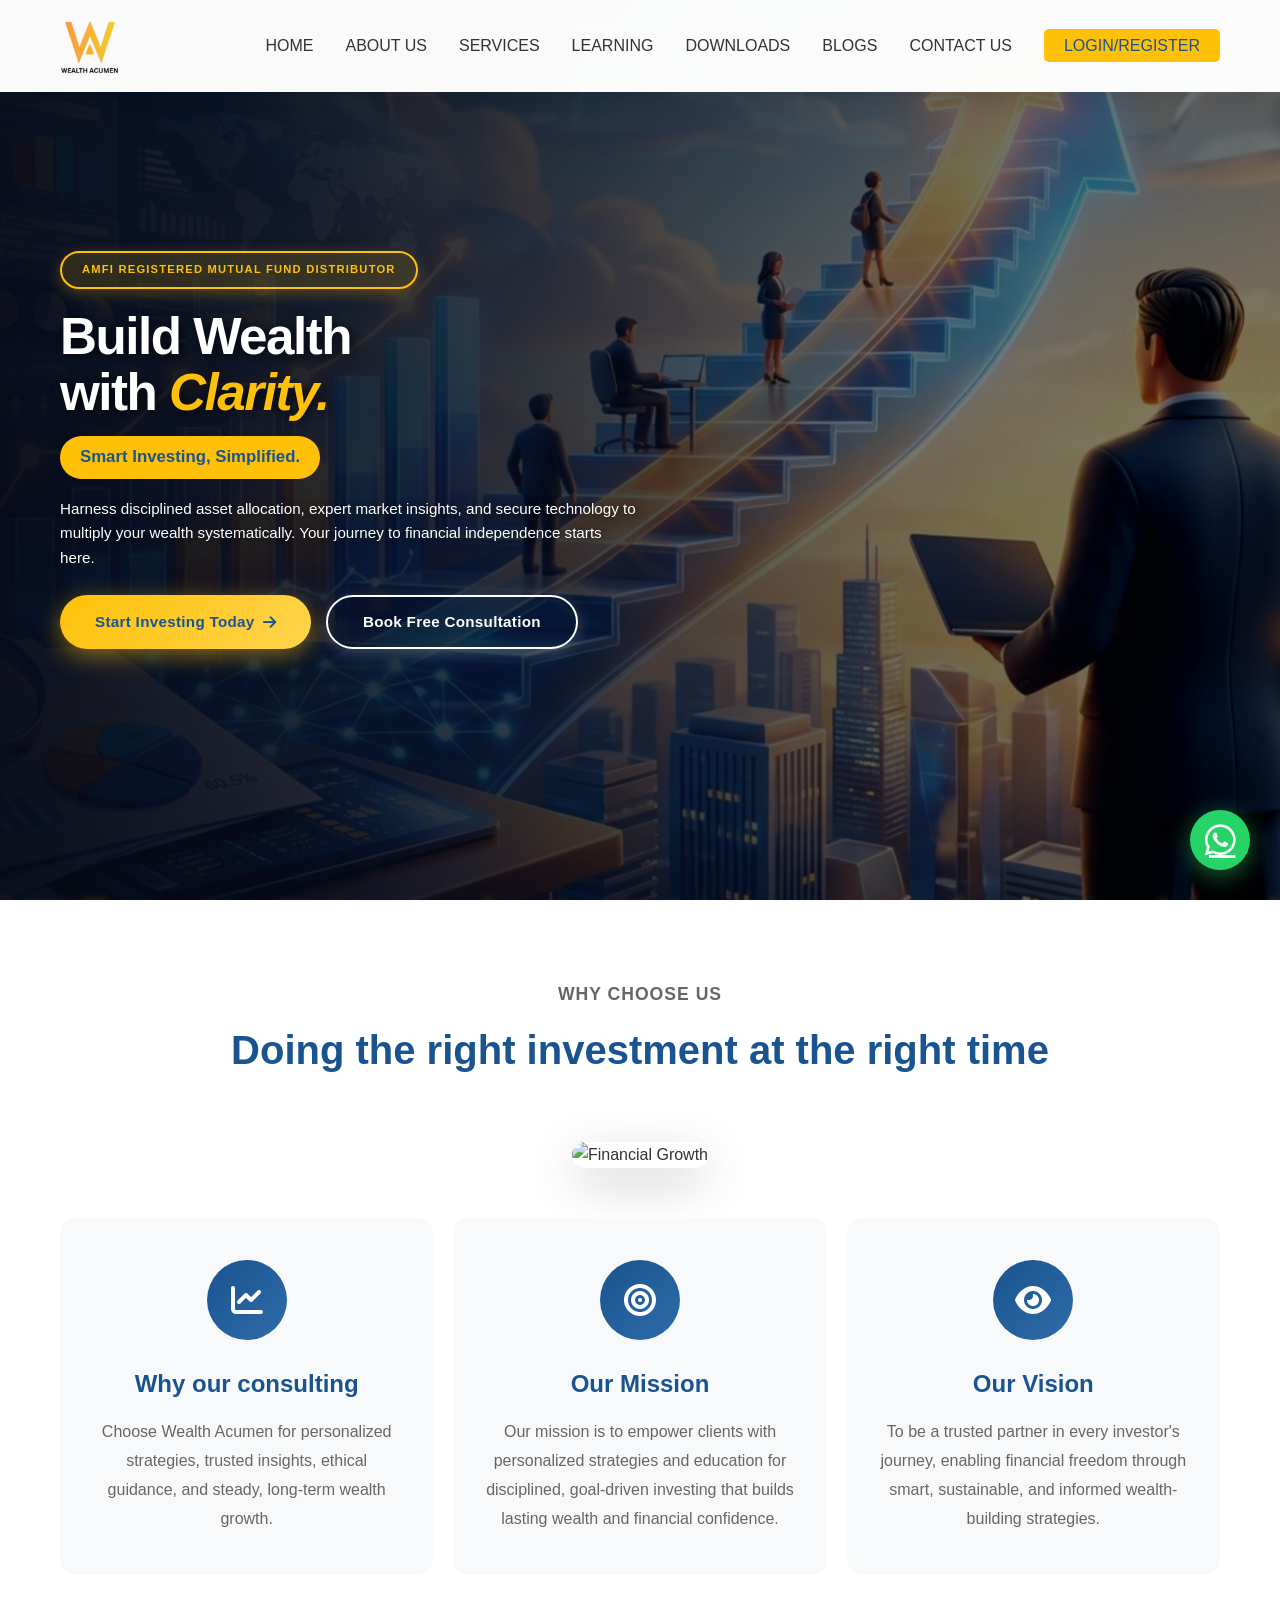
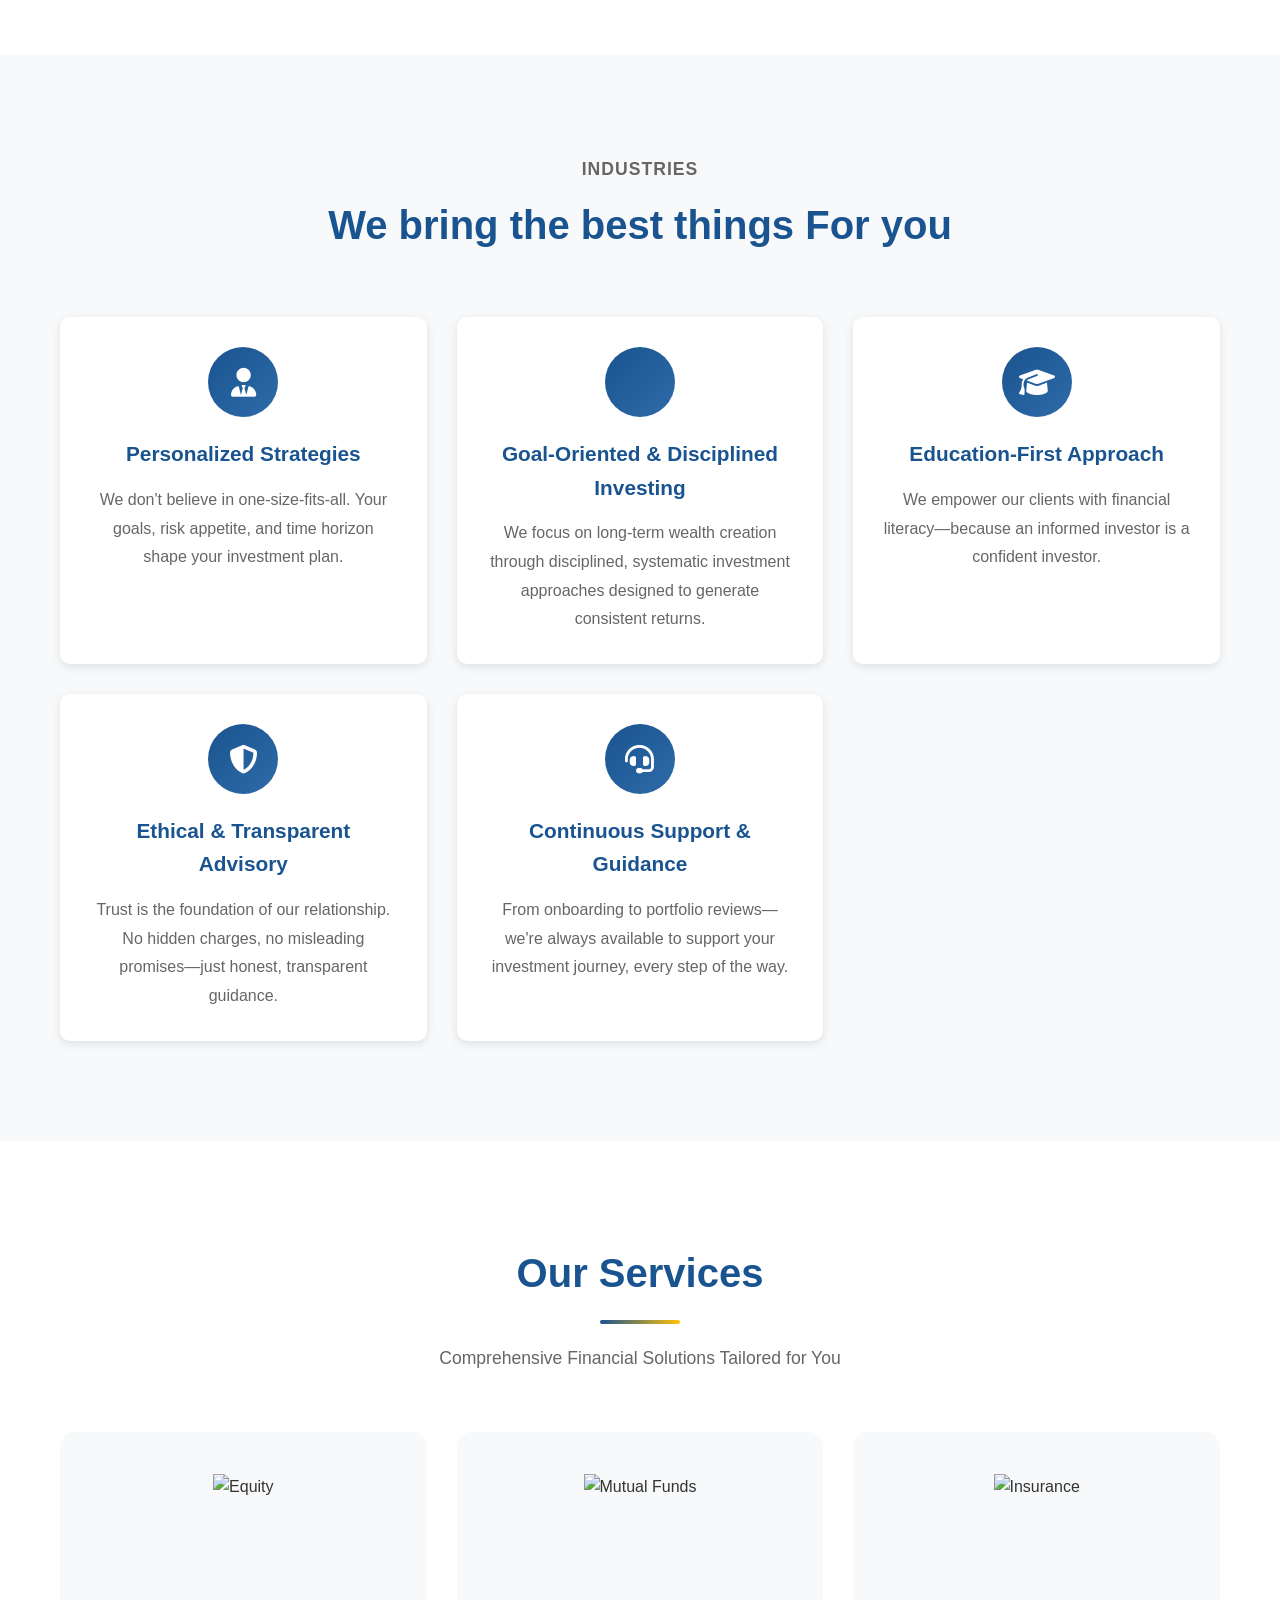
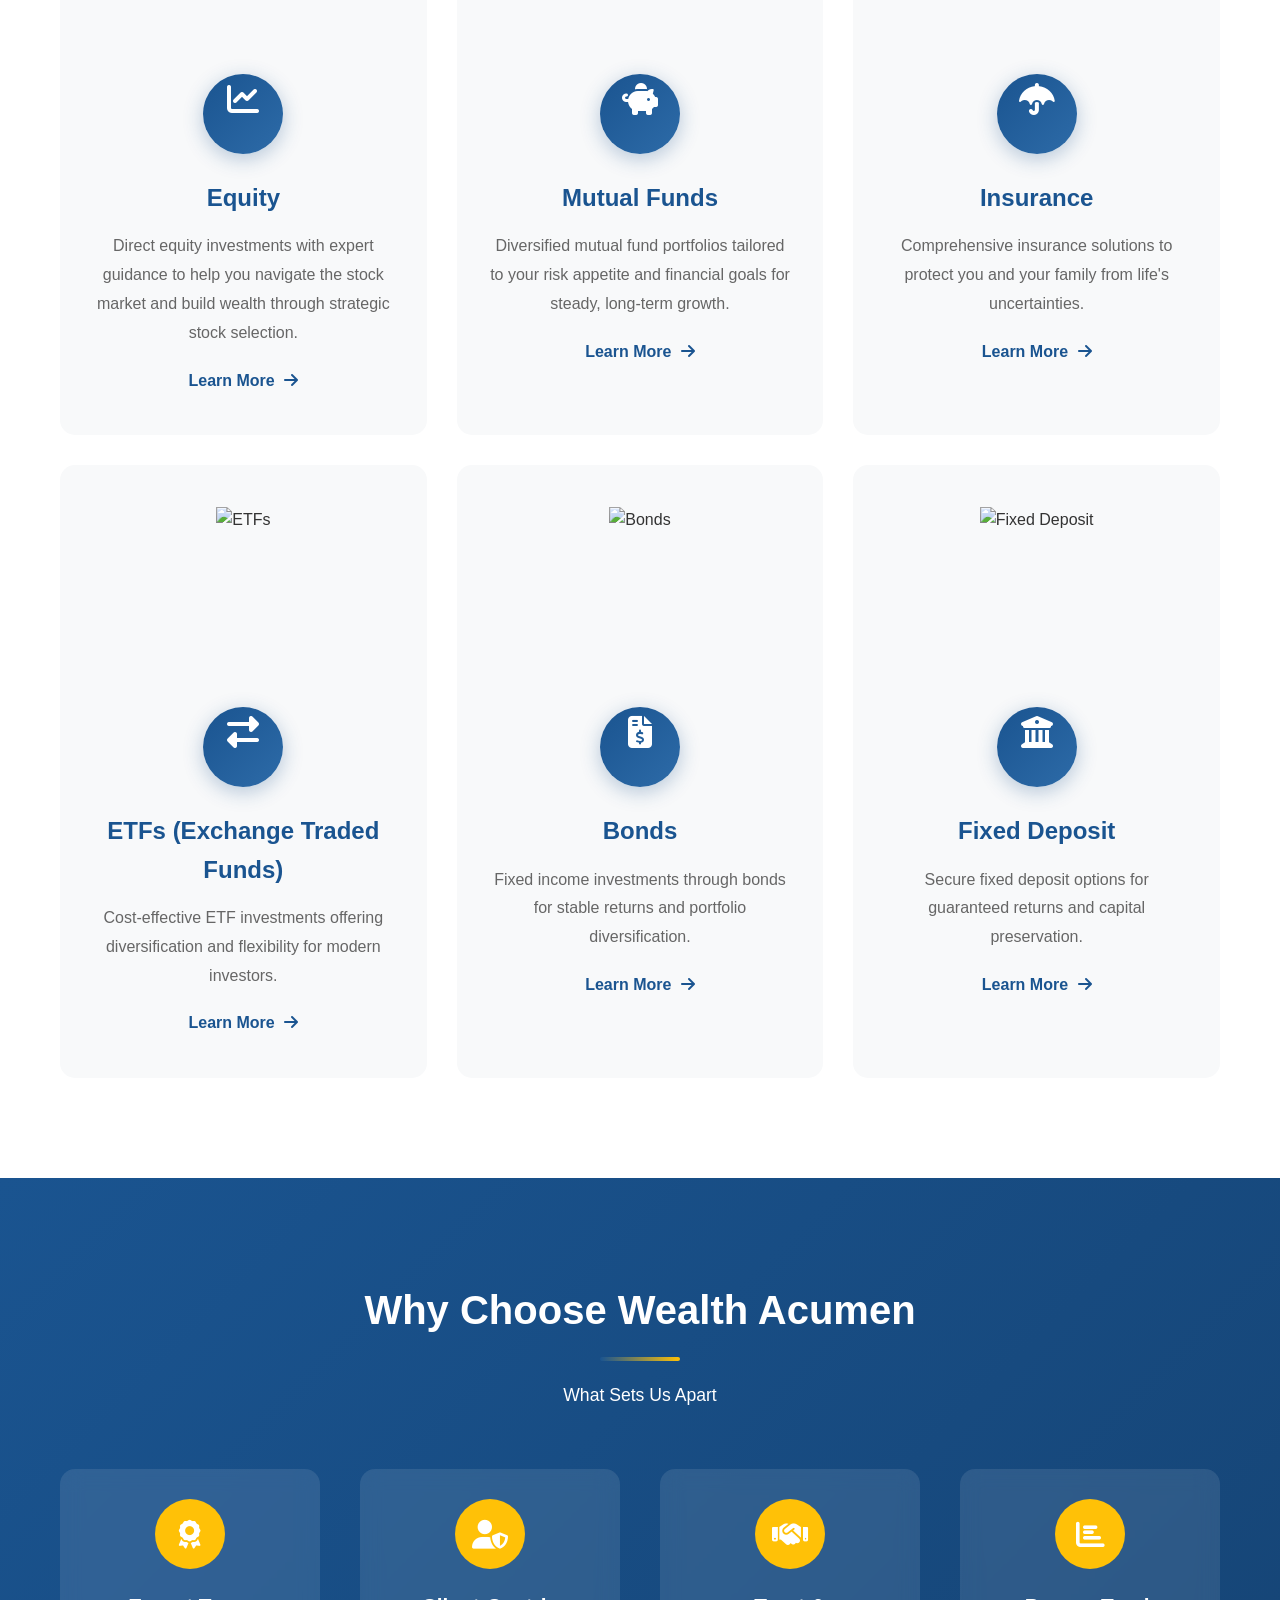
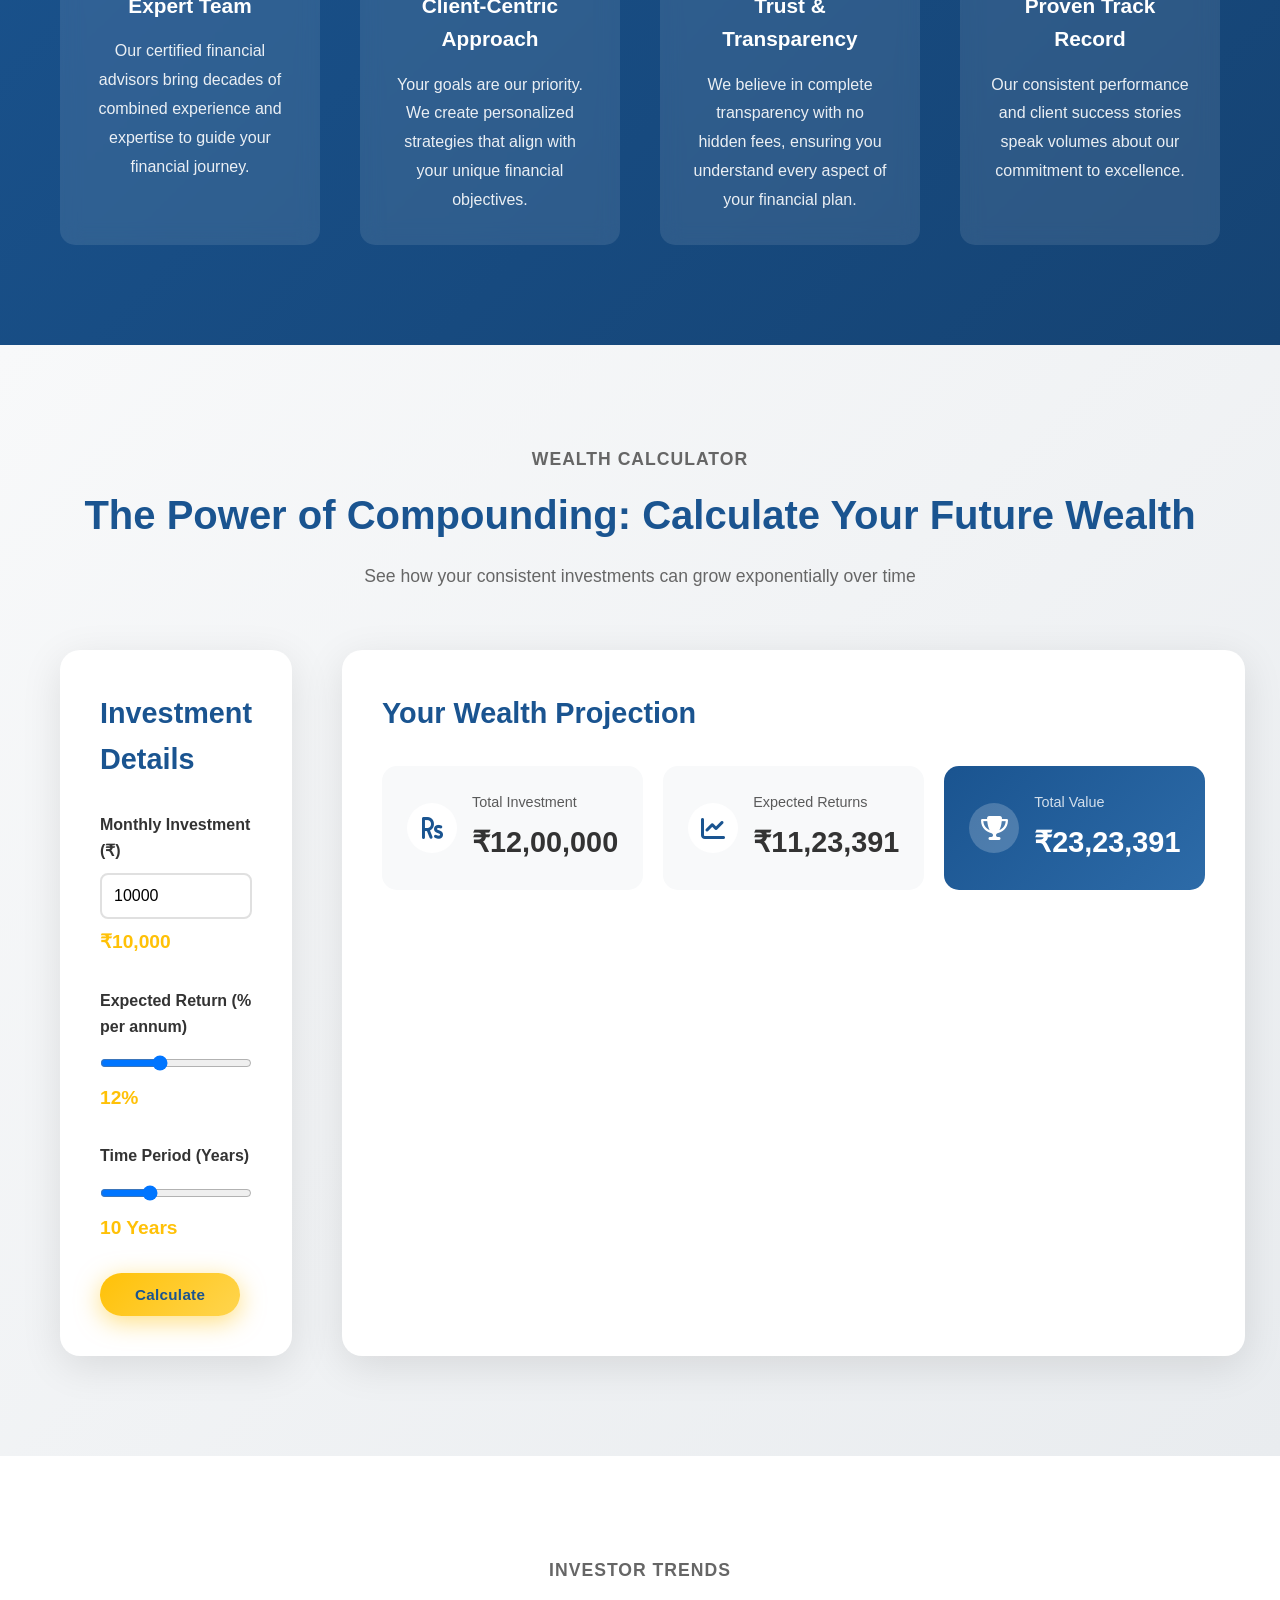
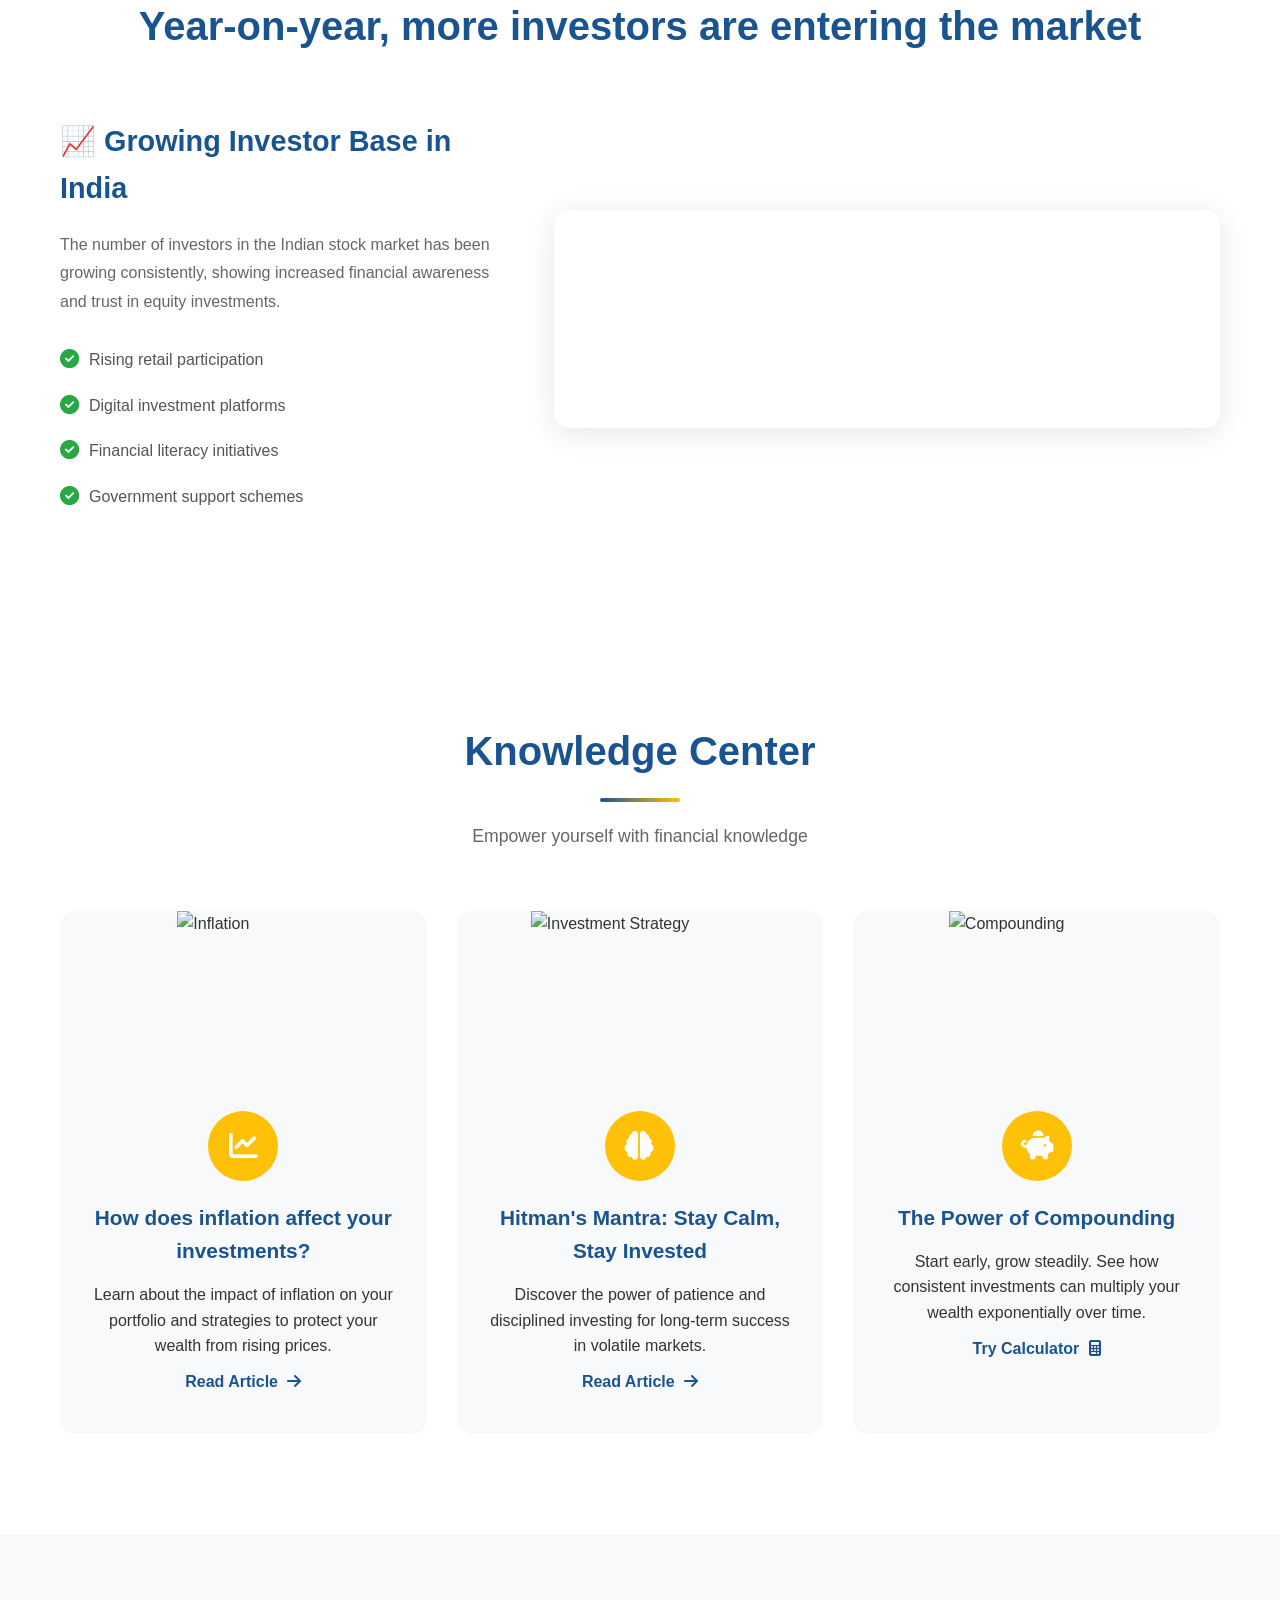
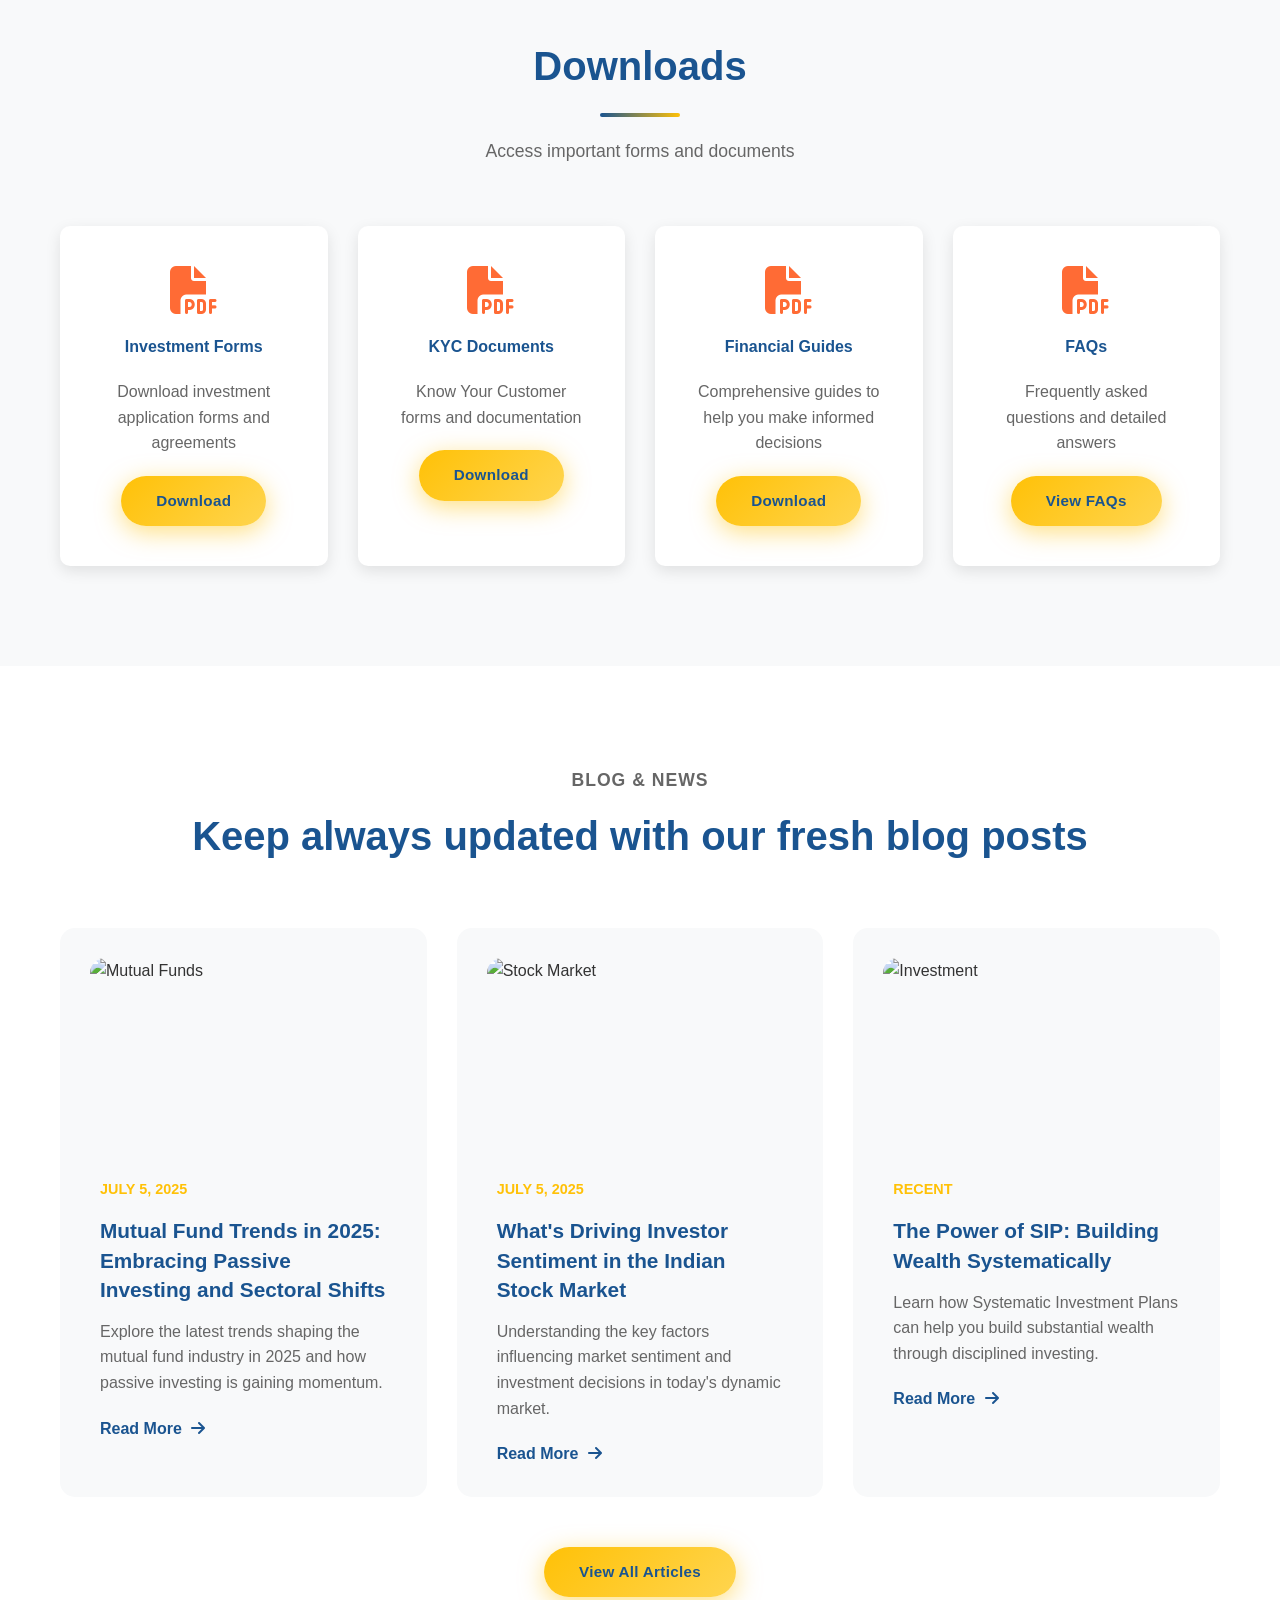
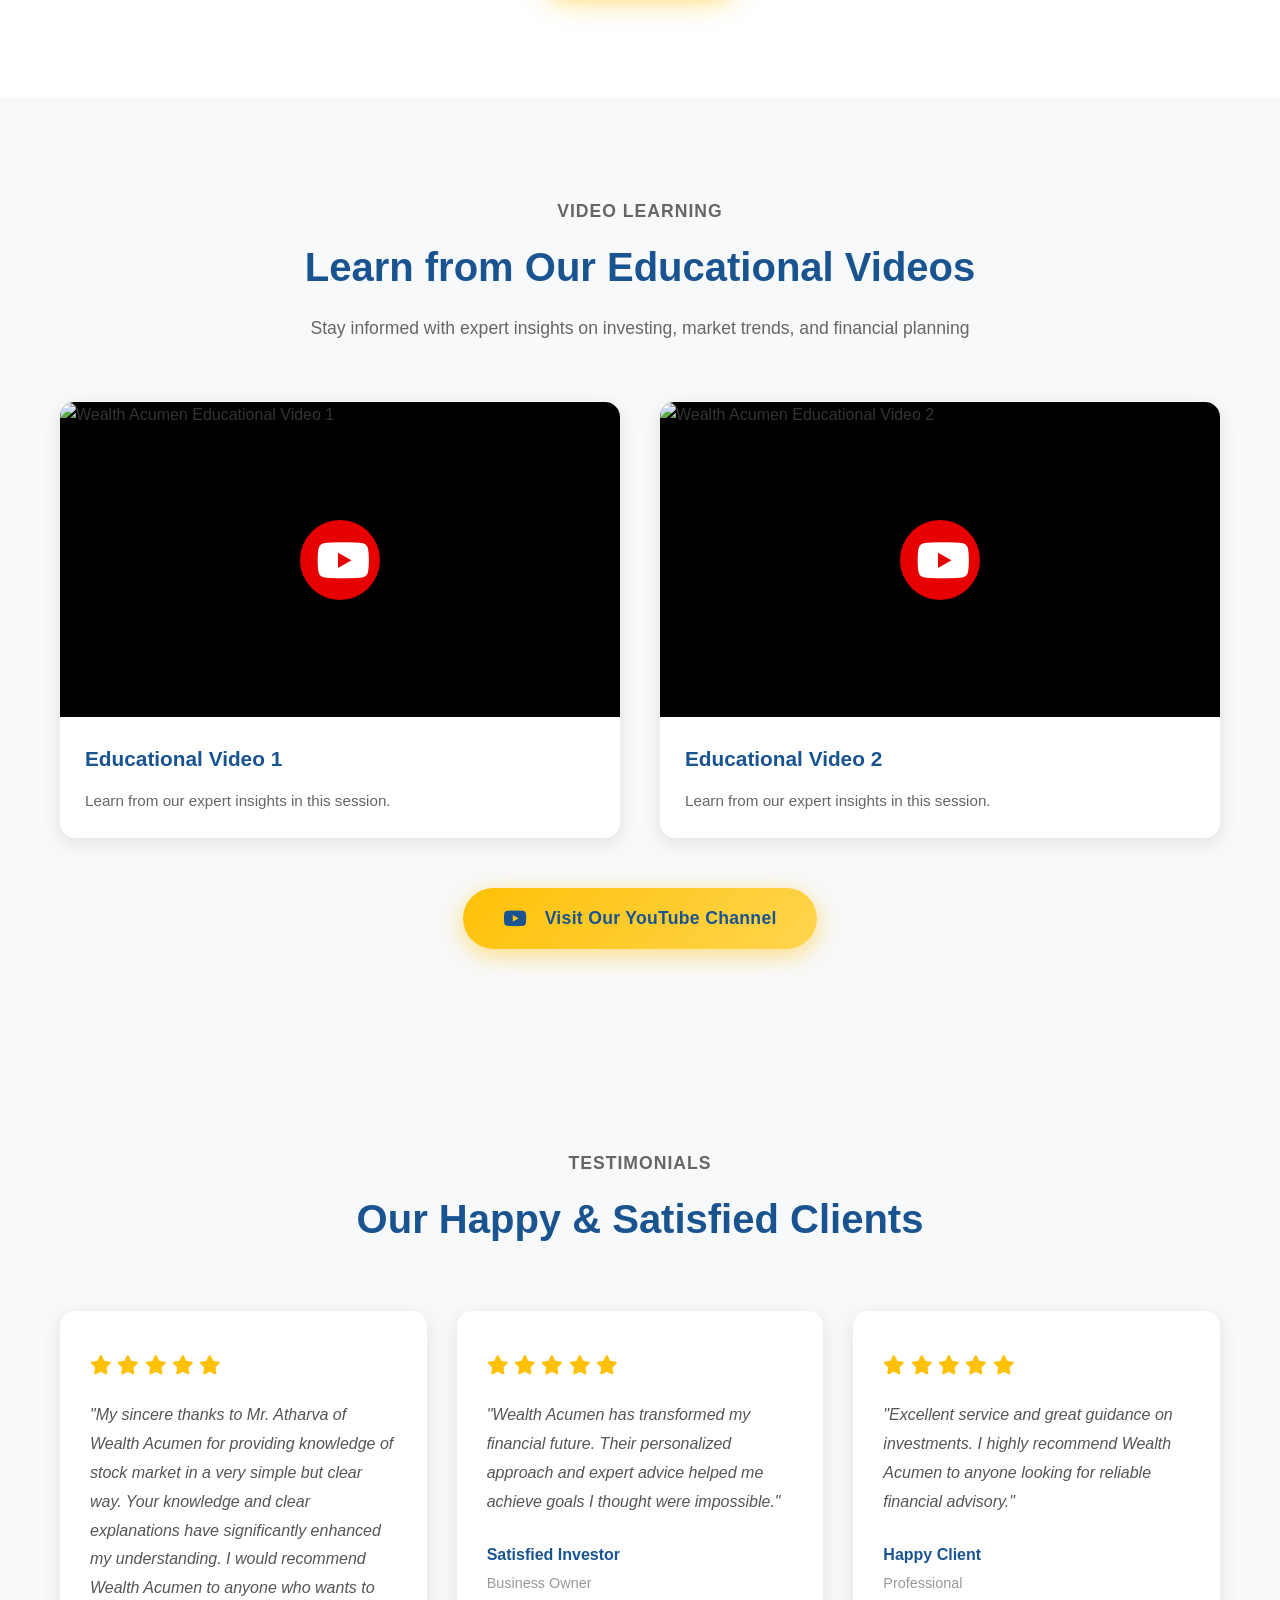
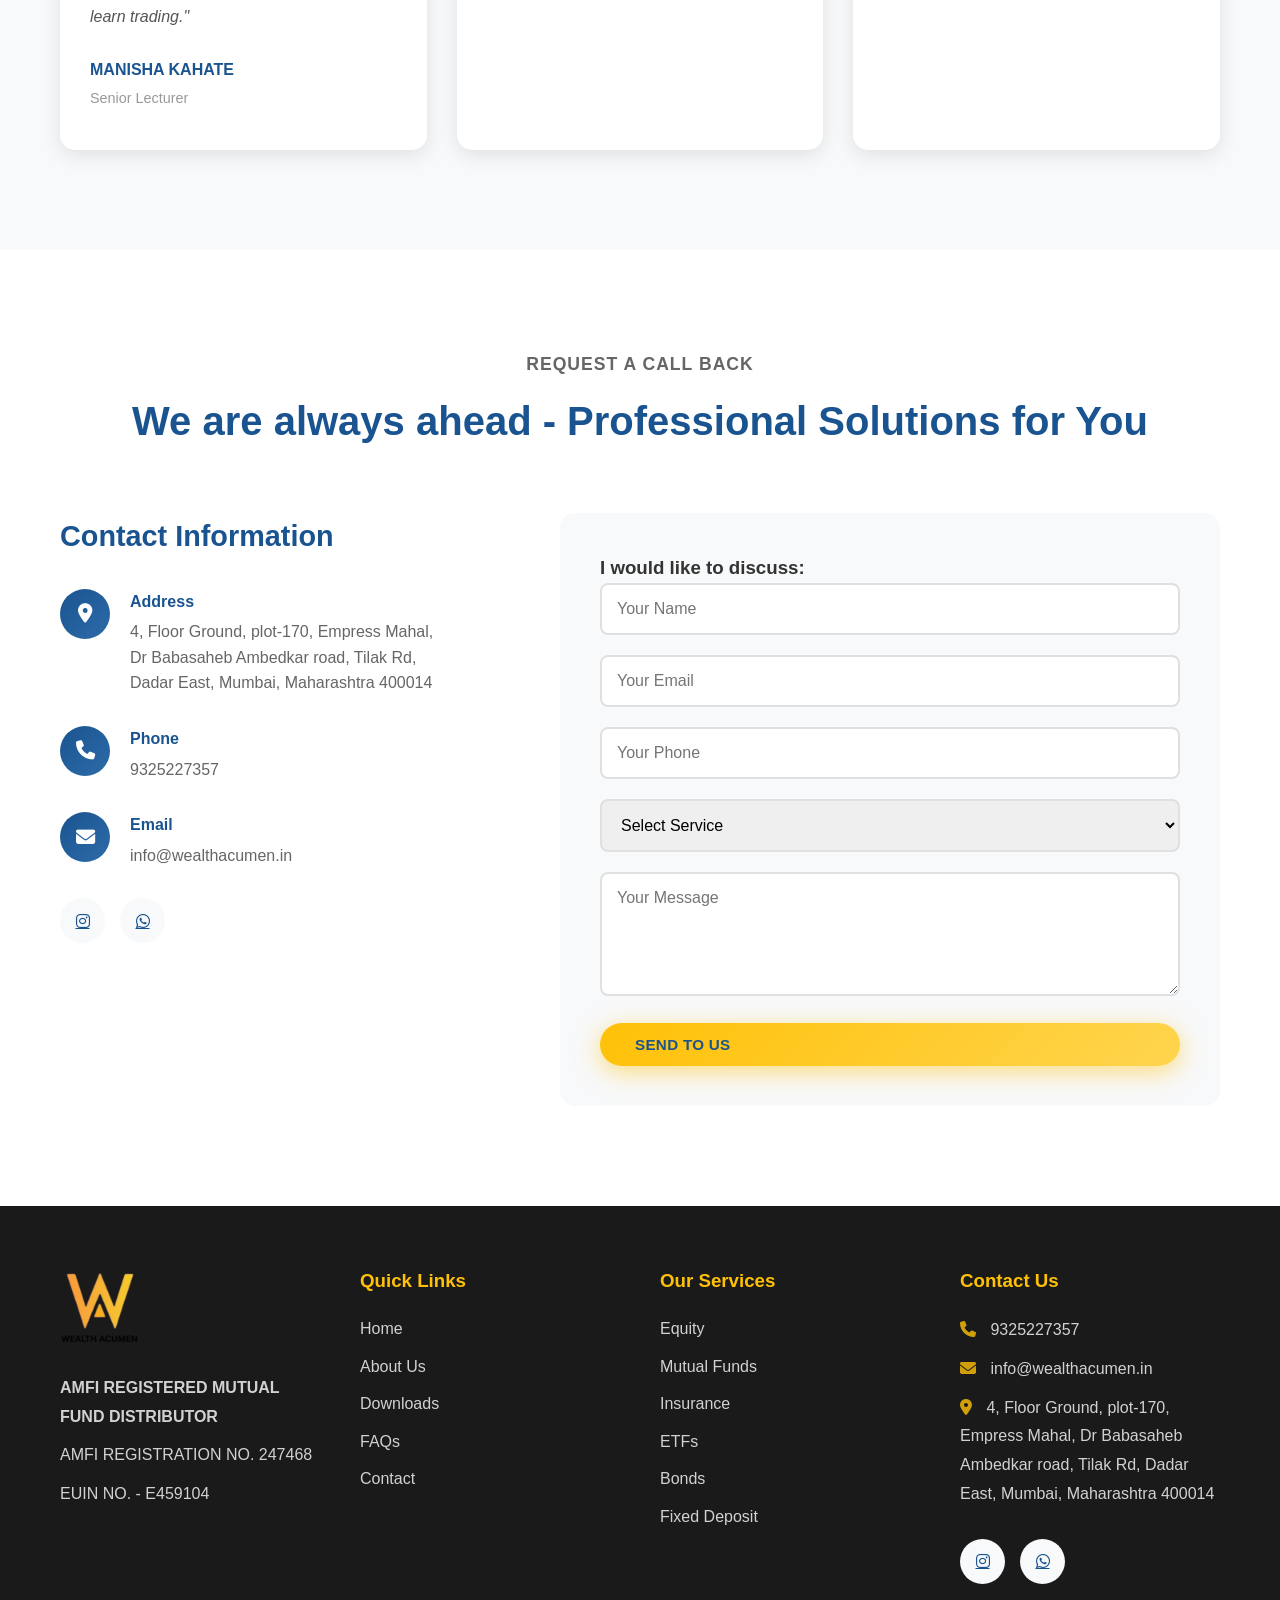
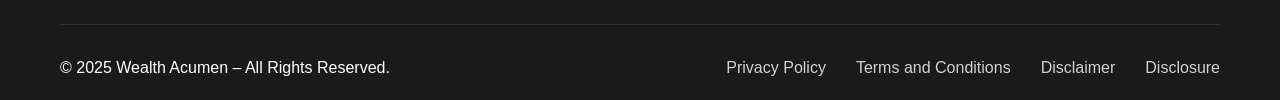
==== index.html @ 5c51cf87 "added new file" ====
<!DOCTYPE html>
<html lang="en">
<head>
    <meta charset="UTF-8">
    <meta name="viewport" content="width=device-width, initial-scale=1.0">
    <title>Wealth Acumen - Financial Advisory & Wealth Management</title>
    <link rel="stylesheet" href="styles.css">
    <link rel="stylesheet" href="https://cdnjs.cloudflare.com/ajax/libs/font-awesome/6.4.0/css/all.min.css">
    <script src="https://cdn.jsdelivr.net/npm/chart.js@4.4.0/dist/chart.umd.min.js"></script>
</head>
<body>
    <!-- Navigation Bar -->
    <nav class="navbar" id="navbar">
        <div class="container">
            <div class="nav-wrapper">
                <div class="logo">
                    <img src="logo.png" alt="Wealth Acumen Logo">
                </div>
                <div class="nav-toggle" id="navToggle">
                    <span></span>
                    <span></span>
                    <span></span>
                </div>
                <ul class="nav-menu" id="navMenu">
                    <li><a href="#home">HOME</a></li>
                    <li><a href="https://wealthacumen.in/about-us/">ABOUT US</a></li>
                    <li><a href="#services">SERVICES</a></li>
                    <li><a href="#learning">LEARNING</a></li>
                    <li><a href="#downloads">DOWNLOADS</a></li>
                    <li><a href="https://wealthacumen.in/blog/">BLOGS</a></li>
                    <li><a href="#contact">CONTACT US</a></li>
                    <li><a href="https://wealthacumen.in/login/" class="login-btn" id="login">LOGIN/REGISTER</a></li>
                </ul>
            </div>
        </div>
    </nav>

    <!-- Hero Section -->
    <section class="hero" id="home">
        <div class="hero-background" id="heroBackground"></div>
        <div class="hero-particles" id="heroParticles"></div>
        <div class="hero-content">
            <div class="container">
                <div class="hero-text-left">
                    <div class="amfi-badge fade-in">
                        AMFI REGISTERED MUTUAL FUND DISTRIBUTOR
                    </div>
                    <h1 class="hero-title fade-in-delay">
                        Build Wealth<br>with <span class="highlight-text">Clarity.</span>
                    </h1>
                    <p class="hero-tagline fade-in-delay-2">Smart Investing, Simplified.</p>
                    <p class="hero-description fade-in-delay-2">
                        Harness disciplined asset allocation, expert market insights, and secure technology to multiply your wealth systematically. Your journey to financial independence starts here.
                    </p>
                    <div class="hero-buttons fade-in-delay-3">
                        <a href="#contact" class="btn btn-primary">Start Investing Today <i class="fas fa-arrow-right"></i></a>
                        <a href="#contact" class="btn btn-secondary">Book Free Consultation</a>
                    </div>
                </div>
            </div>
        </div>
    </section>

    <!-- Why Choose Us Section -->
    <section class="why-choose" id="why-us">
        <div class="container">
            <div class="section-header">
                <p class="section-subtitle">WHY CHOOSE US</p>
                <h2>Doing the right investment at the right time</h2>
            </div>
            <div class="why-choose-wrapper">
                <div class="why-choose-image">
                    <img src="https://images.unsplash.com/photo-1559526324-593bc073d938?w=800" alt="Financial Growth">
                </div>
                <div class="why-choose-grid">
                    <div class="why-card">
                        <div class="why-icon">
                            <i class="fas fa-chart-line"></i>
                        </div>
                        <h3>Why our consulting</h3>
                        <p>Choose Wealth Acumen for personalized strategies, trusted insights, ethical guidance, and steady, long-term wealth growth.</p>
                    </div>
                    <div class="why-card">
                        <div class="why-icon">
                            <i class="fas fa-bullseye"></i>
                        </div>
                        <h3>Our Mission</h3>
                        <p>Our mission is to empower clients with personalized strategies and education for disciplined, goal-driven investing that builds lasting wealth and financial confidence.</p>
                    </div>
                    <div class="why-card">
                        <div class="why-icon">
                            <i class="fas fa-eye"></i>
                        </div>
                        <h3>Our Vision</h3>
                        <p>To be a trusted partner in every investor's journey, enabling financial freedom through smart, sustainable, and informed wealth-building strategies.</p>
                    </div>
                </div>
            </div>
        </div>
    </section>

    <!-- About Section -->
    <section class="about" id="about">
        <div class="container">
            <div class="section-header">
                <p class="section-subtitle">INDUSTRIES</p>
                <h2>We bring the best things For you</h2>
            </div>
            <div class="about-features">
                <div class="feature-item">
                    <div class="feature-icon">
                        <i class="fas fa-user-tie"></i>
                    </div>
                    <h3>Personalized Strategies</h3>
                    <p>We don't believe in one-size-fits-all. Your goals, risk appetite, and time horizon shape your investment plan.</p>
                </div>
                <div class="feature-item">
                    <div class="feature-icon">
                        <i class="fas fa-target"></i>
                    </div>
                    <h3>Goal-Oriented & Disciplined Investing</h3>
                    <p>We focus on long-term wealth creation through disciplined, systematic investment approaches designed to generate consistent returns.</p>
                </div>
                <div class="feature-item">
                    <div class="feature-icon">
                        <i class="fas fa-graduation-cap"></i>
                    </div>
                    <h3>Education-First Approach</h3>
                    <p>We empower our clients with financial literacy—because an informed investor is a confident investor.</p>
                </div>
                <div class="feature-item">
                    <div class="feature-icon">
                        <i class="fas fa-shield-alt"></i>
                    </div>
                    <h3>Ethical & Transparent Advisory</h3>
                    <p>Trust is the foundation of our relationship. No hidden charges, no misleading promises—just honest, transparent guidance.</p>
                </div>
                <div class="feature-item">
                    <div class="feature-icon">
                        <i class="fas fa-headset"></i>
                    </div>
                    <h3>Continuous Support & Guidance</h3>
                    <p>From onboarding to portfolio reviews—we're always available to support your investment journey, every step of the way.</p>
                </div>
            </div>
        </div>
    </section>

    <!-- Services Section -->
    <section class="services" id="services">
        <div class="container">
            <div class="section-header">
                <h2>Our Services</h2>
                <div class="section-divider"></div>
                <p>Comprehensive Financial Solutions Tailored for You</p>
            </div>
            <div class="services-grid">
                <div class="service-card">
                    <div class="service-image">
                        <img src="https://images.unsplash.com/photo-1611974789855-9c2a0a7236a3?w=400" alt="Equity">
                    </div>
                    <div class="service-icon">
                        <i class="fas fa-chart-line"></i>
                    </div>
                    <h3>Equity</h3>
                    <p>Direct equity investments with expert guidance to help you navigate the stock market and build wealth through strategic stock selection.</p>
                    <a href="https://wealthacumen.in/equity/" class="service-link">Learn More <i class="fas fa-arrow-right"></i></a>
                </div>
                <div class="service-card">
                    <div class="service-image">
                        <img src="https://images.unsplash.com/photo-1579621970563-ebec7560ff3e?w=400" alt="Mutual Funds">
                    </div>
                    <div class="service-icon">
                        <i class="fas fa-piggy-bank"></i>
                    </div>
                    <h3>Mutual Funds</h3>
                    <p>Diversified mutual fund portfolios tailored to your risk appetite and financial goals for steady, long-term growth.</p>
                    <a href="https://wealthacumen.in/mutual-funds/" class="service-link">Learn More <i class="fas fa-arrow-right"></i></a>
                </div>
                <div class="service-card">
                    <div class="service-image">
                        <img src="https://images.unsplash.com/photo-1450101499163-c8848c66ca85?w=400" alt="Insurance">
                    </div>
                    <div class="service-icon">
                        <i class="fas fa-umbrella"></i>
                    </div>
                    <h3>Insurance</h3>
                    <p>Comprehensive insurance solutions to protect you and your family from life's uncertainties.</p>
                    <a href="https://wealthacumen.in/insurance/" class="service-link">Learn More <i class="fas fa-arrow-right"></i></a>
                </div>
                <div class="service-card">
                    <div class="service-image">
                        <img src="https://images.unsplash.com/photo-1590283603385-17ffb3a7f29f?w=400" alt="ETFs">
                    </div>
                    <div class="service-icon">
                        <i class="fas fa-exchange-alt"></i>
                    </div>
                    <h3>ETFs (Exchange Traded Funds)</h3>
                    <p>Cost-effective ETF investments offering diversification and flexibility for modern investors.</p>
                    <a href="https://wealthacumen.in/etfs-exchange-traded-funds/" class="service-link">Learn More <i class="fas fa-arrow-right"></i></a>
                </div>
                <div class="service-card">
                    <div class="service-image">
                        <img src="https://images.unsplash.com/photo-1454165804606-c3d57bc86b40?w=400" alt="Bonds">
                    </div>
                    <div class="service-icon">
                        <i class="fas fa-file-invoice-dollar"></i>
                    </div>
                    <h3>Bonds</h3>
                    <p>Fixed income investments through bonds for stable returns and portfolio diversification.</p>
                    <a href="https://wealthacumen.in/bonds/" class="service-link">Learn More <i class="fas fa-arrow-right"></i></a>
                </div>
                <div class="service-card">
                    <div class="service-image">
                        <img src="https://images.unsplash.com/photo-1554224155-8d04cb21cd6c?w=400" alt="Fixed Deposit">
                    </div>
                    <div class="service-icon">
                        <i class="fas fa-university"></i>
                    </div>
                    <h3>Fixed Deposit</h3>
                    <p>Secure fixed deposit options for guaranteed returns and capital preservation.</p>
                    <a href="https://wealthacumen.in/fixed-deposit/" class="service-link">Learn More <i class="fas fa-arrow-right"></i></a>
                </div>
            </div>
        </div>
    </section>

    <!-- Why Choose Us Section -->
    <section class="why-us" id="why-us">
        <div class="container">
            <div class="section-header">
                <h2>Why Choose Wealth Acumen</h2>
                <div class="section-divider"></div>
                <p>What Sets Us Apart</p>
            </div>
            <div class="why-us-content">
                <div class="why-us-item">
                    <div class="why-us-icon">
                        <i class="fas fa-award"></i>
                    </div>
                    <h3>Expert Team</h3>
                    <p>Our certified financial advisors bring decades of combined experience and expertise to guide your financial journey.</p>
                </div>
                <div class="why-us-item">
                    <div class="why-us-icon">
                        <i class="fas fa-user-shield"></i>
                    </div>
                    <h3>Client-Centric Approach</h3>
                    <p>Your goals are our priority. We create personalized strategies that align with your unique financial objectives.</p>
                </div>
                <div class="why-us-item">
                    <div class="why-us-icon">
                        <i class="fas fa-handshake"></i>
                    </div>
                    <h3>Trust & Transparency</h3>
                    <p>We believe in complete transparency with no hidden fees, ensuring you understand every aspect of your financial plan.</p>
                </div>
                <div class="why-us-item">
                    <div class="why-us-icon">
                        <i class="fas fa-chart-bar"></i>
                    </div>
                    <h3>Proven Track Record</h3>
                    <p>Our consistent performance and client success stories speak volumes about our commitment to excellence.</p>
                </div>
            </div>
        </div>
    </section>

    <!-- Compound Interest Calculator Section -->
    <section class="calculator-section" id="calculator">
        <div class="container">
            <div class="section-header">
                <p class="section-subtitle">WEALTH CALCULATOR</p>
                <h2>The Power of Compounding: Calculate Your Future Wealth</h2>
                <p>See how your consistent investments can grow exponentially over time</p>
            </div>
            <div class="calculator-wrapper">
                <div class="calculator-inputs">
                    <h3>Investment Details</h3>
                    <div class="input-group">
                        <label for="monthlyInvestment">Monthly Investment (₹)</label>
                        <input type="number" id="monthlyInvestment" value="10000" min="100" step="100">
                        <span class="input-value">₹10,000</span>
                    </div>
                    <div class="input-group">
                        <label for="expectedReturn">Expected Return (% per annum)</label>
                        <input type="range" id="expectedReturn" value="12" min="1" max="30" step="0.5">
                        <span class="input-value">12%</span>
                    </div>
                    <div class="input-group">
                        <label for="timePeriod">Time Period (Years)</label>
                        <input type="range" id="timePeriod" value="10" min="1" max="30" step="1">
                        <span class="input-value">10 Years</span>
                    </div>
                    <button class="btn btn-primary" onclick="calculateCompound()">Calculate</button>
                </div>
                <div class="calculator-results">
                    <h3>Your Wealth Projection</h3>
                    <div class="result-cards">
                        <div class="result-card">
                            <div class="result-icon"><i class="fas fa-rupee-sign"></i></div>
                            <div class="result-content">
                                <p>Total Investment</p>
                                <h2 id="totalInvestment">₹12,00,000</h2>
                            </div>
                        </div>
                        <div class="result-card">
                            <div class="result-icon"><i class="fas fa-chart-line"></i></div>
                            <div class="result-content">
                                <p>Expected Returns</p>
                                <h2 id="expectedReturns">₹11,16,170</h2>
                            </div>
                        </div>
                        <div class="result-card highlight">
                            <div class="result-icon"><i class="fas fa-trophy"></i></div>
                            <div class="result-content">
                                <p>Total Value</p>
                                <h2 id="totalValue">₹23,16,170</h2>
                            </div>
                        </div>
                    </div>
                    <div class="chart-container">
                        <canvas id="compoundChart"></canvas>
                    </div>
                </div>
            </div>
        </div>
    </section>

    <!-- Investment Growth Chart Section -->
    <section class="growth-chart-section">
        <div class="container">
            <div class="section-header">
                <p class="section-subtitle">INVESTOR TRENDS</p>
                <h2>Year-on-year, more investors are entering the market</h2>
            </div>
            <div class="chart-wrapper">
                <div class="chart-info">
                    <h3>📈 Growing Investor Base in India</h3>
                    <p>The number of investors in the Indian stock market has been growing consistently, showing increased financial awareness and trust in equity investments.</p>
                    <ul class="trend-points">
                        <li><i class="fas fa-check-circle"></i> Rising retail participation</li>
                        <li><i class="fas fa-check-circle"></i> Digital investment platforms</li>
                        <li><i class="fas fa-check-circle"></i> Financial literacy initiatives</li>
                        <li><i class="fas fa-check-circle"></i> Government support schemes</li>
                    </ul>
                </div>
                <div class="chart-display">
                    <canvas id="investorGrowthChart"></canvas>
                </div>
            </div>
        </div>
    </section>

    <!-- Learning Section -->
    <section class="learning" id="learning">
        <div class="container">
            <div class="section-header">
                <h2>Knowledge Center</h2>
                <div class="section-divider"></div>
                <p>Empower yourself with financial knowledge</p>
            </div>
            <div class="learning-grid">
                <div class="learning-card">
                    <div class="learning-image">
                        <img src="https://images.unsplash.com/photo-1579621970795-87facc2f976d?w=400" alt="Inflation">
                    </div>
                    <div class="learning-icon">
                        <i class="fas fa-chart-line"></i>
                    </div>
                    <h3>How does inflation affect your investments?</h3>
                    <p>Learn about the impact of inflation on your portfolio and strategies to protect your wealth from rising prices.</p>
                    <a href="#blogs" class="learning-link">Read Article <i class="fas fa-arrow-right"></i></a>
                </div>
                <div class="learning-card">
                    <div class="learning-image">
                        <img src="https://images.unsplash.com/photo-1434626881859-194d67b2b86f?w=400" alt="Investment Strategy">
                    </div>
                    <div class="learning-icon">
                        <i class="fas fa-brain"></i>
                    </div>
                    <h3>Hitman's Mantra: Stay Calm, Stay Invested</h3>
                    <p>Discover the power of patience and disciplined investing for long-term success in volatile markets.</p>
                    <a href="#blogs" class="learning-link">Read Article <i class="fas fa-arrow-right"></i></a>
                </div>
                <div class="learning-card">
                    <div class="learning-image">
                        <img src="https://images.unsplash.com/photo-1579621970563-ebec7560ff3e?w=400" alt="Compounding">
                    </div>
                    <div class="learning-icon">
                        <i class="fas fa-piggy-bank"></i>
                    </div>
                    <h3>The Power of Compounding</h3>
                    <p>Start early, grow steadily. See how consistent investments can multiply your wealth exponentially over time.</p>
                    <a href="#calculator" class="learning-link">Try Calculator <i class="fas fa-calculator"></i></a>
                </div>
            </div>
        </div>
    </section>

    <!-- Downloads Section -->
    <section class="downloads" id="downloads">
        <div class="container">
            <div class="section-header">
                <h2>Downloads</h2>
                <div class="section-divider"></div>
                <p>Access important forms and documents</p>
            </div>
            <div class="downloads-content">
                <div class="download-item">
                    <i class="fas fa-file-pdf"></i>
                    <h4>Investment Forms</h4>
                    <p>Download investment application forms and agreements</p>
                    <a href="https://wealthacumen.in/downloads/" class="btn btn-primary">Download</a>
                </div>
                <div class="download-item">
                    <i class="fas fa-file-pdf"></i>
                    <h4>KYC Documents</h4>
                    <p>Know Your Customer forms and documentation</p>
                    <a href="https://wealthacumen.in/downloads/" class="btn btn-primary">Download</a>
                </div>
                <div class="download-item">
                    <i class="fas fa-file-pdf"></i>
                    <h4>Financial Guides</h4>
                    <p>Comprehensive guides to help you make informed decisions</p>
                    <a href="https://wealthacumen.in/downloads/" class="btn btn-primary">Download</a>
                </div>
                <div class="download-item">
                    <i class="fas fa-file-pdf"></i>
                    <h4>FAQs</h4>
                    <p>Frequently asked questions and detailed answers</p>
                    <a href="https://wealthacumen.in/faqs/" class="btn btn-primary">View FAQs</a>
                </div>
            </div>
        </div>
    </section>

    <!-- Blogs Section -->
    <section class="blogs" id="blogs">
        <div class="container">
            <div class="section-header">
                <p class="section-subtitle">BLOG & NEWS</p>
                <h2>Keep always updated with our fresh blog posts</h2>
            </div>
            <div class="blog-grid">
                <div class="blog-card">
                    <div class="blog-image">
                        <img src="https://images.unsplash.com/photo-1611974789855-9c2a0a7236a3?w=600" alt="Mutual Funds">
                    </div>
                    <div class="blog-content">
                        <div class="blog-date">JULY 5, 2025</div>
                        <h3>Mutual Fund Trends in 2025: Embracing Passive Investing and Sectoral Shifts</h3>
                        <p>Explore the latest trends shaping the mutual fund industry in 2025 and how passive investing is gaining momentum.</p>
                        <a href="https://wealthacumen.in/mutual-fund-trends-in-2025-embracing-passivevesting-and-sectoral-shifts/" class="read-more">Read More <i class="fas fa-arrow-right"></i></a>
                    </div>
                </div>
                <div class="blog-card">
                    <div class="blog-image">
                        <img src="https://images.unsplash.com/photo-1590283603385-17ffb3a7f29f?w=600" alt="Stock Market">
                    </div>
                    <div class="blog-content">
                        <div class="blog-date">JULY 5, 2025</div>
                        <h3>What's Driving Investor Sentiment in the Indian Stock Market</h3>
                        <p>Understanding the key factors influencing market sentiment and investment decisions in today's dynamic market.</p>
                        <a href="https://wealthacumen.in/whats-driving-investor-sentiment-in-the-indian-stock-market/" class="read-more">Read More <i class="fas fa-arrow-right"></i></a>
                    </div>
                </div>
                <div class="blog-card">
                    <div class="blog-image">
                        <img src="https://images.unsplash.com/photo-1554224155-8d04cb21cd6c?w=600" alt="Investment">
                    </div>
                    <div class="blog-content">
                        <div class="blog-date">RECENT</div>
                        <h3>The Power of SIP: Building Wealth Systematically</h3>
                        <p>Learn how Systematic Investment Plans can help you build substantial wealth through disciplined investing.</p>
                        <a href="https://wealthacumen.in/blog/" class="read-more">Read More <i class="fas fa-arrow-right"></i></a>
                    </div>
                </div>
            </div>
            <div class="blog-cta">
                <a href="https://wealthacumen.in/blog/" class="btn btn-primary">View All Articles</a>
            </div>
        </div>
    </section>

    <!-- YouTube Videos Section -->
    <section class="youtube-section" id="videos">
        <div class="container">
            <div class="section-header">
                <p class="section-subtitle">VIDEO LEARNING</p>
                <h2>Learn from Our Educational Videos</h2>
                <p>Stay informed with expert insights on investing, market trends, and financial planning</p>
            </div>
            <div class="youtube-grid">
                <div class="youtube-card">
                    <div class="youtube-thumbnail" data-video-id="o1rU1tbWj9o">
                        <img src="https://img.youtube.com/vi/o1rU1tbWj9o/maxresdefault.jpg" alt="Wealth Acumen Educational Video 1">
                        <div class="play-button">
                            <i class="fab fa-youtube"></i>
                        </div>
                    </div>
                    <div class="youtube-info">
                        <h3>Educational Video 1</h3>
                        <p>Learn from our expert insights in this session.</p>
                    </div>
                </div>
                <div class="youtube-card">
                    <div class="youtube-thumbnail" data-video-id="HPBSwSP7Hw0">
                        <img src="https://img.youtube.com/vi/HPBSwSP7Hw0/maxresdefault.jpg" alt="Wealth Acumen Educational Video 2">
                        <div class="play-button">
                            <i class="fab fa-youtube"></i>
                        </div>
                    </div>
                    <div class="youtube-info">
                        <h3>Educational Video 2</h3>
                        <p>Learn from our expert insights in this session.</p>
                    </div>
                </div>
            </div>
            <div class="youtube-cta">
                <a href="https://www.youtube.com/@wealthacumen" target="_blank" class="btn btn-primary"><i class="fab fa-youtube"></i> Visit Our YouTube Channel</a>
            </div>
        </div>
    </section>

    <!-- Testimonials Section -->
    <section class="testimonials" id="testimonials">
        <div class="container">
            <div class="section-header">
                <p class="section-subtitle">TESTIMONIALS</p>
                <h2>Our Happy & Satisfied Clients</h2>
            </div>
            <div class="testimonials-grid">
                <div class="testimonial-card">
                    <div class="testimonial-stars">
                        <i class="fas fa-star"></i>
                        <i class="fas fa-star"></i>
                        <i class="fas fa-star"></i>
                        <i class="fas fa-star"></i>
                        <i class="fas fa-star"></i>
                    </div>
                    <p class="testimonial-text">"My sincere thanks to Mr. Atharva of Wealth Acumen for providing knowledge of stock market in a very simple but clear way. Your knowledge and clear explanations have significantly enhanced my understanding. I would recommend Wealth Acumen to anyone who wants to learn trading."</p>
                    <div class="testimonial-author">
                        <h4>MANISHA KAHATE</h4>
                        <p>Senior Lecturer</p>
                    </div>
                </div>
                <div class="testimonial-card">
                    <div class="testimonial-stars">
                        <i class="fas fa-star"></i>
                        <i class="fas fa-star"></i>
                        <i class="fas fa-star"></i>
                        <i class="fas fa-star"></i>
                        <i class="fas fa-star"></i>
                    </div>
                    <p class="testimonial-text">"Wealth Acumen has transformed my financial future. Their personalized approach and expert advice helped me achieve goals I thought were impossible."</p>
                    <div class="testimonial-author">
                        <h4>Satisfied Investor</h4>
                        <p>Business Owner</p>
                    </div>
                </div>
                <div class="testimonial-card">
                    <div class="testimonial-stars">
                        <i class="fas fa-star"></i>
                        <i class="fas fa-star"></i>
                        <i class="fas fa-star"></i>
                        <i class="fas fa-star"></i>
                        <i class="fas fa-star"></i>
                    </div>
                    <p class="testimonial-text">"Excellent service and great guidance on investments. I highly recommend Wealth Acumen to anyone looking for reliable financial advisory."</p>
                    <div class="testimonial-author">
                        <h4>Happy Client</h4>
                        <p>Professional</p>
                    </div>
                </div>
            </div>
        </div>
    </section>

    <!-- Contact Section -->
    <section class="contact" id="contact">
        <div class="container">
            <div class="section-header">
                <p class="section-subtitle">REQUEST A CALL BACK</p>
                <h2>We are always ahead - Professional Solutions for You</h2>
            </div>
            <div class="contact-content">
                <div class="contact-info">
                    <h3>Contact Information</h3>
                    <div class="contact-item">
                        <i class="fas fa-map-marker-alt"></i>
                        <div>
                            <h4>Address</h4>
                            <p>4, Floor Ground, plot-170, Empress Mahal,<br>Dr Babasaheb Ambedkar road, Tilak Rd,<br>Dadar East, Mumbai, Maharashtra 400014</p>
                        </div>
                    </div>
                    <div class="contact-item">
                        <i class="fas fa-phone"></i>
                        <div>
                            <h4>Phone</h4>
                            <p>9325227357</p>
                        </div>
                    </div>
                    <div class="contact-item">
                        <i class="fas fa-envelope"></i>
                        <div>
                            <h4>Email</h4>
                            <p>info@wealthacumen.in</p>
                        </div>
                    </div>
                    <div class="social-links">
                        <a href="https://www.instagram.com/wealthacumen31" aria-label="Instagram"><i class="fab fa-instagram"></i></a>
                        <a href="https://whatsapp.com/channel/0029VaaaGehLo4hjv6EYgm01" aria-label="WhatsApp"><i class="fab fa-whatsapp"></i></a>
                    </div>
                </div>
                <div class="contact-form-wrapper">
                    <h3>I would like to discuss:</h3>
                    <form class="contact-form" id="contactForm">
                        <div class="form-group">
                            <input type="text" name="name" placeholder="Your Name" required>
                        </div>
                        <div class="form-group">
                            <input type="email" name="email" placeholder="Your Email" required>
                        </div>
                        <div class="form-group">
                            <input type="tel" name="phone" placeholder="Your Phone">
                        </div>
                        <div class="form-group">
                            <select name="service" required>
                                <option value="">Select Service</option>
                                <option value="equity">Equity</option>
                                <option value="mutual-funds">Mutual Funds</option>
                                <option value="insurance">Insurance</option>
                                <option value="etfs">ETFs</option>
                                <option value="bonds">Bonds</option>
                                <option value="fixed-deposit">Fixed Deposit</option>
                            </select>
                        </div>
                        <div class="form-group">
                            <textarea name="message" rows="5" placeholder="Your Message" required></textarea>
                        </div>
                        <button type="submit" class="btn btn-primary">SEND TO US</button>
                    </form>
                </div>
            </div>
        </div>
    </section>

    <!-- Footer -->
    <footer class="footer">
        <div class="container">
            <div class="footer-content">
                <div class="footer-section">
                    <img src="logo.png" alt="Wealth Acumen" class="footer-logo">
                    <p><strong>AMFI REGISTERED MUTUAL FUND DISTRIBUTOR</strong></p>
                    <p>AMFI REGISTRATION NO. 247468</p>
                    <p>EUIN NO. - E459104</p>
                </div>
                <div class="footer-section">
                    <h3>Quick Links</h3>
                    <ul>
                        <li><a href="#home">Home</a></li>
                        <li><a href="https://wealthacumen.in/about-us/">About Us</a></li>
                        <li><a href="https://wealthacumen.in/downloads/">Downloads</a></li>
                        <li><a href="https://wealthacumen.in/faqs/">FAQs</a></li>
                        <li><a href="#contact">Contact</a></li>
                    </ul>
                </div>
                <div class="footer-section">
                    <h3>Our Services</h3>
                    <ul>
                        <li><a href="https://wealthacumen.in/equity/">Equity</a></li>
                        <li><a href="https://wealthacumen.in/mutual-funds/">Mutual Funds</a></li>
                        <li><a href="https://wealthacumen.in/insurance/">Insurance</a></li>
                        <li><a href="https://wealthacumen.in/etfs-exchange-traded-funds/">ETFs</a></li>
                        <li><a href="https://wealthacumen.in/bonds/">Bonds</a></li>
                        <li><a href="https://wealthacumen.in/fixed-deposit/">Fixed Deposit</a></li>
                    </ul>
                </div>
                <div class="footer-section">
                    <h3>Contact Us</h3>
                    <p><i class="fas fa-phone"></i> 9325227357</p>
                    <p><i class="fas fa-envelope"></i> info@wealthacumen.in</p>
                    <p><i class="fas fa-map-marker-alt"></i> 4, Floor Ground, plot-170, Empress Mahal, Dr Babasaheb Ambedkar road, Tilak Rd, Dadar East, Mumbai, Maharashtra 400014</p>
                    <div class="social-links">
                        <a href="https://www.instagram.com/wealthacumen31" aria-label="Instagram"><i class="fab fa-instagram"></i></a>
                        <a href="https://whatsapp.com/channel/0029VaaaGehLo4hjv6EYgm01" aria-label="WhatsApp"><i class="fab fa-whatsapp"></i></a>
                    </div>
                </div>
            </div>
            <div class="footer-bottom">
                <p>&copy; 2025 Wealth Acumen – All Rights Reserved.</p>
                <div class="footer-links">
                    <a href="https://wealthacumen.in/privacy-policy/">Privacy Policy</a>
                    <a href="https://wealthacumen.in/terms-and-conditions/">Terms and Conditions</a>
                    <a href="https://wealthacumen.in/disclaimer/">Disclaimer</a>
                    <a href="https://wealthacumen.in/disclosure/">Disclosure</a>
                </div>
            </div>
        </div>
    </footer>

    <script src="script.js"></script>
    
    <!-- WhatsApp Floating Button -->
    <a href="https://whatsapp.com/channel/0029VaaaGehLo4hjv6EYgm01" class="whatsapp-float" target="_blank" aria-label="WhatsApp">
        <i class="fab fa-whatsapp"></i>
    </a>
</body>
</html>
---- styles.css ----
/* Reset and Base Styles */
* {
    margin: 0;
    padding: 0;
    box-sizing: border-box;
}

html {
    scroll-behavior: smooth;
    scroll-padding-top: 80px;
}

body {
    font-family: 'Segoe UI', Tahoma, Geneva, Verdana, sans-serif;
    line-height: 1.6;
    color: #333;
    overflow-x: hidden;
}

.container {
    max-width: 1200px;
    margin: 0 auto;
    padding: 0 20px;
}

/* Navigation */
.navbar {
    position: fixed;
    top: 0;
    width: 100%;
    background: rgba(255, 255, 255, 0.98);
    box-shadow: 0 2px 20px rgba(0, 0, 0, 0.1);
    z-index: 1000;
    transition: all 0.3s ease;
}

.navbar.scrolled {
    background: #fff;
    box-shadow: 0 2px 30px rgba(0, 0, 0, 0.15);
}

.nav-wrapper {
    display: flex;
    justify-content: space-between;
    align-items: center;
    padding: 1rem 0;
}

.logo {
    display: flex;
    align-items: center;
    gap: 10px;
}

.logo img {
    height: 60px;
    width: auto;
}

.logo-text {
    font-size: 1.5rem;
    font-weight: 700;
    color: #1a5490;
    display: none;
}

.login-btn {
    background: #FFC107;
    color: #1a5490 !important;
    padding: 8px 20px;
    border-radius: 5px;
    font-weight: 700;
}

.login-btn:hover {
    background: #FFD54F;
}

.nav-menu {
    display: flex;
    list-style: none;
    gap: 2rem;
}

.nav-menu a {
    text-decoration: none;
    color: #333;
    font-weight: 500;
    position: relative;
    transition: color 0.3s ease;
}

.nav-menu a:hover {
    color: #1a5490;
}

.nav-menu a::after {
    content: '';
    position: absolute;
    bottom: -5px;
    left: 0;
    width: 0;
    height: 2px;
    background: #1a5490;
    transition: width 0.3s ease;
}

.nav-menu a:hover::after {
    width: 100%;
}

.nav-toggle {
    display: none;
    flex-direction: column;
    cursor: pointer;
    gap: 5px;
}

.nav-toggle span {
    width: 25px;
    height: 3px;
    background: #1a5490;
    transition: all 0.3s ease;
}

/* Hero Section */
.hero {
    height: 100vh;
    position: relative;
    display: flex;
    align-items: center;
    justify-content: flex-start;
    background-color: #0a1128;
    overflow: hidden;
    perspective: 1500px;
    cursor: none;
}

/* HD Quality Enhancement */
.hero-background::before {
    content: '';
    position: absolute;
    top: 0;
    left: 0;
    right: 0;
    bottom: 0;
    background: linear-gradient(135deg, rgba(0, 0, 0, 0.15) 0%, rgba(0, 0, 0, 0.25) 100%);
    z-index: 1;
    mix-blend-mode: multiply;
}

/* Custom cursor for hero section */
.hero-cursor {
    position: fixed;
    width: 30px;
    height: 30px;
    border: 2px solid #FFC107;
    border-radius: 50%;
    pointer-events: none;
    z-index: 9999;
    transition: transform 0.15s ease;
    box-shadow: 0 0 20px rgba(255, 193, 7, 0.5);
}

.hero-cursor::before {
    content: '';
    position: absolute;
    top: 50%;
    left: 50%;
    transform: translate(-50%, -50%);
    width: 6px;
    height: 6px;
    background: #FFC107;
    border-radius: 50%;
}

/* 3D Parallax Background Layer */
.hero-background {
    position: absolute;
    top: -5%;
    left: -5%;
    width: 110%;
    height: 110%;
    background-image: url('.sixth/skills/hero-image.png');
    background-size: cover;
    background-position: center center;
    background-repeat: no-repeat;
    transform-style: preserve-3d;
    transition: transform 0.3s ease-out;
    animation: heroZoom 20s ease-in-out infinite alternate;
    image-rendering: -webkit-optimize-contrast;
    image-rendering: high-quality;
    image-rendering: crisp-edges;
    backface-visibility: hidden;
    -webkit-font-smoothing: subpixel-antialiased;
    will-change: transform;
    filter: contrast(1.25) brightness(0.75) saturate(1.3) sharpen(1.2);
    -webkit-filter: contrast(1.25) brightness(0.75) saturate(1.3);
}

@keyframes heroZoom {
    0% {
        transform: scale(1) translateZ(0);
        filter: contrast(1.25) brightness(0.75) saturate(1.3) sharpen(1.2);
    }
    100% {
        transform: scale(1.05) translateZ(30px);
        filter: contrast(1.3) brightness(0.78) saturate(1.35) sharpen(1.2);
    }
}

/* Animated gradient overlays for depth */
.hero::before {
    content: '';
    position: absolute;
    top: 0;
    left: 0;
    right: 0;
    bottom: 0;
    background: linear-gradient(90deg, rgba(10, 17, 40, 0.92) 0%, rgba(10, 17, 40, 0.65) 40%, rgba(10, 17, 40, 0.3) 70%, rgba(10, 17, 40, 0.1) 100%);
    z-index: 1;
    animation: gradientShift 8s ease-in-out infinite alternate;
}

@keyframes gradientShift {
    0% {
        opacity: 1;
    }
    100% {
        opacity: 0.95;
    }
}

.hero::after {
    content: '';
    position: absolute;
    top: 0;
    left: 0;
    right: 0;
    bottom: 0;
    background: radial-gradient(circle at 70% 50%, transparent 0%, rgba(0, 0, 0, 0.35) 100%);
    z-index: 1;
    animation: radialPulse 6s ease-in-out infinite alternate;
}

@keyframes radialPulse {
    0% {
        transform: scale(1);
        opacity: 0.9;
    }
    100% {
        transform: scale(1.03);
        opacity: 0.75;
    }
}

/* Floating particles effect */
.hero-particles {
    position: absolute;
    width: 100%;
    height: 100%;
    top: 0;
    left: 0;
    z-index: 1;
    pointer-events: none;
}

.particle {
    position: absolute;
    width: 4px;
    height: 4px;
    background: rgba(255, 193, 7, 0.6);
    border-radius: 50%;
    animation: float 15s infinite ease-in-out;
    box-shadow: 0 0 10px rgba(255, 193, 7, 0.8);
}

@keyframes float {
    0%, 100% {
        transform: translateY(0) translateX(0) scale(1);
        opacity: 0;
    }
    10% {
        opacity: 1;
    }
    90% {
        opacity: 1;
    }
    100% {
        transform: translateY(-100vh) translateX(50px) scale(0.5);
        opacity: 0;
    }
}

.hero-overlay {
    display: none;
}

.hero-content {
    position: relative;
    z-index: 2;
    width: 100%;
    animation: fadeInUp 1s ease-out;
    transform-style: preserve-3d;
}

.hero-text-left {
    max-width: 600px;
    text-align: left;
    color: white;
    padding-left: 0;
    transform: translateZ(80px);
    animation: heroContentFloat 4s ease-in-out infinite alternate;
}

@keyframes heroContentFloat {
    0% {
        transform: translateZ(80px) translateY(0);
    }
    100% {
        transform: translateZ(80px) translateY(-10px);
    }
}

.amfi-badge {
    display: inline-block;
    padding: 8px 20px;
    background: rgba(255, 193, 7, 0.15);
    border: 2px solid #FFC107;
    border-radius: 50px;
    color: #FFC107;
    font-size: 0.7rem;
    font-weight: 700;
    letter-spacing: 1.2px;
    margin-bottom: 20px;
    text-transform: uppercase;
    animation: badgePulse 2s ease-in-out infinite;
    backdrop-filter: blur(10px);
    box-shadow: 0 4px 15px rgba(255, 193, 7, 0.3);
}

@keyframes badgePulse {
    0%, 100% {
        transform: scale(1);
        box-shadow: 0 4px 15px rgba(255, 193, 7, 0.3);
    }
    50% {
        transform: scale(1.05);
        box-shadow: 0 6px 20px rgba(255, 193, 7, 0.5);
    }
}

.hero-title {
    font-size: 3.2rem;
    font-weight: 900;
    margin-bottom: 15px;
    text-shadow: 3px 3px 12px rgba(0, 0, 0, 0.7);
    line-height: 1.1;
    letter-spacing: -1.5px;
    color: white;
    animation: titleGlow 3s ease-in-out infinite alternate;
}

@keyframes titleGlow {
    0% {
        text-shadow: 3px 3px 12px rgba(0, 0, 0, 0.7), 0 0 20px rgba(255, 193, 7, 0.3);
    }
    100% {
        text-shadow: 3px 3px 12px rgba(0, 0, 0, 0.7), 0 0 40px rgba(255, 193, 7, 0.6);
    }
}

.highlight-text {
    color: #FFC107;
    font-style: italic;
    position: relative;
    display: inline-block;
    animation: highlightShine 4s ease-in-out infinite;
}

@keyframes highlightShine {
    0%, 100% {
        filter: brightness(1);
        transform: scale(1);
    }
    50% {
        filter: brightness(1.2);
        transform: scale(1.02);
    }
}

.hero-tagline {
    display: inline-block;
    padding: 8px 20px;
    background: #FFC107;
    color: #1a5490;
    font-size: 1.05rem;
    font-weight: 700;
    border-radius: 50px;
    margin-bottom: 18px;
}

.hero-description {
    font-size: 0.95rem;
    margin-bottom: 25px;
    opacity: 0.95;
    text-shadow: 2px 2px 8px rgba(0, 0, 0, 0.7);
    font-weight: 300;
    line-height: 1.6;
    max-width: 580px;
}

.hero-buttons {
    display: flex;
    gap: 15px;
    justify-content: flex-start;
    flex-wrap: wrap;
}

@keyframes fadeInUp {
    from {
        opacity: 0;
        transform: translateY(30px);
    }
    to {
        opacity: 1;
        transform: translateY(0);
    }
}

.btn {
    padding: 13px 35px;
    text-decoration: none;
    border-radius: 50px;
    font-weight: 600;
    transition: all 0.4s ease;
    display: inline-flex;
    align-items: center;
    gap: 8px;
    border: none;
    cursor: pointer;
    font-size: 0.95rem;
    letter-spacing: 0.3px;
    position: relative;
    overflow: hidden;
    transform-style: preserve-3d;
}

.btn::before {
    content: '';
    position: absolute;
    top: 0;
    left: -100%;
    width: 100%;
    height: 100%;
    background: linear-gradient(90deg, transparent, rgba(255, 255, 255, 0.3), transparent);
    transition: left 0.5s ease;
}

.btn:hover::before {
    left: 100%;
}

.btn-primary {
    background: linear-gradient(135deg, #FFC107, #FFD54F);
    color: #1a5490;
    box-shadow: 0 6px 25px rgba(255, 193, 7, 0.5);
    font-weight: 700;
    animation: buttonFloat 3s ease-in-out infinite;
}

@keyframes buttonFloat {
    0%, 100% {
        transform: translateY(0) translateZ(0);
    }
    50% {
        transform: translateY(-5px) translateZ(20px);
    }
}

.btn-primary:hover {
    background: linear-gradient(135deg, #FFD54F, #FFEB3B);
    transform: translateY(-3px) scale(1.05) translateZ(30px);
    box-shadow: 0 15px 45px rgba(255, 193, 7, 0.8);
    animation: none;
}

.btn-secondary {
    background: transparent;
    color: white;
    border: 2px solid white;
    box-shadow: 0 4px 15px rgba(255, 255, 255, 0.2);
    backdrop-filter: blur(10px);
}

.btn-secondary:hover {
    background: white;
    color: #0a1128;
    transform: translateY(-3px) scale(1.05) translateZ(30px);
    box-shadow: 0 15px 45px rgba(255, 255, 255, 0.6);
}

.btn i {
    transition: transform 0.3s ease;
}

.btn-primary:hover i {
    transform: translateX(5px);
}

@keyframes bounce {
    0%, 20%, 50%, 80%, 100% { transform: translateY(0); }
    40% { transform: translateY(-10px); }
    60% { transform: translateY(-5px); }
}

/* Animations */
.fade-in {
    animation: fadeIn 1s ease-in;
}

.fade-in-delay {
    animation: fadeIn 1s ease-in 0.3s both;
}

.fade-in-delay-2 {
    animation: fadeIn 1s ease-in 0.6s both;
}

@keyframes fadeIn {
    from { opacity: 0; transform: translateY(30px); }
    to { opacity: 1; transform: translateY(0); }
}

/* Section Styles */
section {
    padding: 100px 0;
}

.section-header {
    text-align: center;
    margin-bottom: 60px;
}

.section-header h2 {
    font-size: 2.5rem;
    color: #1a5490;
    margin-bottom: 15px;
    font-weight: 700;
}

.section-divider {
    width: 80px;
    height: 4px;
    background: linear-gradient(90deg, #1a5490, #FFC107);
    margin: 0 auto 20px;
    border-radius: 2px;
}

.section-header p {
    font-size: 1.1rem;
    color: #666;
}

/* About Section */
.about {
    background: #f8f9fa;
}

.section-subtitle {
    color: #FFC107;
    font-weight: 600;
    font-size: 0.9rem;
    letter-spacing: 1px;
    margin-bottom: 10px;
}

.about-features {
    display: grid;
    grid-template-columns: repeat(auto-fit, minmax(280px, 1fr));
    gap: 30px;
}

.feature-item {
    background: white;
    padding: 30px;
    border-radius: 10px;
    text-align: center;
    transition: all 0.3s ease;
    box-shadow: 0 3px 10px rgba(0,0,0,0.1);
}

.feature-item:hover {
    transform: translateY(-5px);
    box-shadow: 0 10px 30px rgba(0,0,0,0.15);
}

.feature-icon {
    width: 70px;
    height: 70px;
    margin: 0 auto 20px;
    display: flex;
    align-items: center;
    justify-content: center;
    background: linear-gradient(135deg, #1a5490, #2d6ba8);
    border-radius: 50%;
}

.feature-icon i {
    font-size: 1.8rem;
    color: white;
}

.feature-item h3 {
    font-size: 1.3rem;
    color: #1a5490;
    margin-bottom: 15px;
}

.feature-item p {
    color: #666;
    line-height: 1.8;
}

/* Why Choose Section */
.why-choose {
    background: white;
    padding: 80px 0;
}

.why-choose-grid {
    display: grid;
    grid-template-columns: repeat(auto-fit, minmax(300px, 1fr));
    gap: 30px;
}

.why-card {
    background: #f8f9fa;
    padding: 40px 30px;
    border-radius: 15px;
    text-align: center;
    transition: all 0.3s ease;
    border: 2px solid transparent;
}

.why-card:hover {
    background: white;
    border-color: #1a5490;
    transform: translateY(-10px);
    box-shadow: 0 15px 40px rgba(26, 84, 144, 0.15);
}

.why-icon {
    width: 80px;
    height: 80px;
    margin: 0 auto 25px;
    display: flex;
    align-items: center;
    justify-content: center;
    background: linear-gradient(135deg, #1a5490, #2d6ba8);
    border-radius: 50%;
}

.why-icon i {
    font-size: 2rem;
    color: white;
}

.why-card h3 {
    font-size: 1.5rem;
    color: #1a5490;
    margin-bottom: 15px;
}

.why-card p {
    color: #666;
    line-height: 1.8;
}

/* Learning Section */
.learning {
    background: white;
}

.learning-grid {
    display: grid;
    grid-template-columns: repeat(auto-fit, minmax(300px, 1fr));
    gap: 30px;
}

.learning-card {
    background: #f8f9fa;
    padding: 40px 30px;
    border-radius: 15px;
    text-align: center;
    transition: all 0.3s ease;
}

.learning-card:hover {
    background: white;
    box-shadow: 0 10px 30px rgba(0,0,0,0.15);
    transform: translateY(-5px);
}

.learning-icon {
    width: 70px;
    height: 70px;
    margin: 0 auto 20px;
    display: flex;
    align-items: center;
    justify-content: center;
    background: #FFC107;
    border-radius: 50%;
}

.learning-icon i {
    font-size: 1.8rem;
    color: white;
}

.learning-card h3 {
    font-size: 1.3rem;
    color: #1a5490;
    margin-bottom: 15px;
}

/* Downloads Section */
.downloads {
    background: #f8f9fa;
}

.downloads-content {
    display: grid;
    grid-template-columns: repeat(auto-fit, minmax(250px, 1fr));
    gap: 30px;
}

.download-item {
    background: white;
    padding: 40px;
    border-radius: 10px;
    text-align: center;
    box-shadow: 0 5px 15px rgba(0,0,0,0.1);
    transition: all 0.3s ease;
}

.download-item:hover {
    transform: translateY(-5px);
    box-shadow: 0 10px 30px rgba(0,0,0,0.15);
}

.download-item i {
    font-size: 3rem;
    color: #ff6b35;
    margin-bottom: 20px;
}

.download-item h4 {
    color: #1a5490;
    margin-bottom: 20px;
}

/* Blogs Section */
.blogs {
    background: white;
}

.blog-grid {
    display: grid;
    grid-template-columns: repeat(auto-fit, minmax(350px, 1fr));
    gap: 30px;
}

.blog-card {
    background: #f8f9fa;
    padding: 30px;
    border-radius: 15px;
    transition: all 0.3s ease;
}

.blog-card:hover {
    transform: translateY(-5px);
    box-shadow: 0 10px 30px rgba(0,0,0,0.15);
}

.blog-date {
    color: #FFC107;
    font-size: 0.9rem;
    font-weight: 600;
    margin-bottom: 15px;
}

.blog-card h3 {
    color: #1a5490;
    font-size: 1.3rem;
    margin-bottom: 15px;
    line-height: 1.4;
}

.blog-card p {
    color: #666;
    margin-bottom: 20px;
}

.read-more {
    color: #1a5490;
    font-weight: 600;
    text-decoration: none;
    transition: all 0.3s ease;
}

.read-more:hover {
    color: #FFC107;
}

.read-more i {
    margin-left: 5px;
    transition: transform 0.3s ease;
}

.read-more:hover i {
    transform: translateX(5px);
}

/* Footer Logo */
.footer-logo {
    height: 80px;
    width: auto;
    margin-bottom: 20px;
}

.footer-section p {
    line-height: 1.8;
    opacity: 0.9;
    margin-bottom: 10px;
}

.footer-section p i {
    margin-right: 10px;
    color: #FFC107;
}

/* About Section */
.about {
    background: #f8f9fa;
}

.about-content {
    display: grid;
    grid-template-columns: 1fr 1fr;
    gap: 60px;
    align-items: center;
}

.about-text h3 {
    font-size: 2rem;
    color: #1a5490;
    margin-bottom: 20px;
}

.about-text p {
    margin-bottom: 20px;
    color: #555;
    line-height: 1.8;
}

.about-stats {
    display: grid;
    grid-template-columns: repeat(3, 1fr);
    gap: 30px;
    margin-top: 40px;
}

.stat-item {
    text-align: center;
    padding: 20px;
    background: white;
    border-radius: 10px;
    box-shadow: 0 5px 15px rgba(0, 0, 0, 0.1);
    transition: transform 0.3s ease;
}

.stat-item:hover {
    transform: translateY(-5px);
}

.stat-number {
    font-size: 2.5rem;
    color: #FFC107;
    font-weight: 700;
    margin-bottom: 10px;
}

.stat-label {
    color: #666;
    font-size: 0.9rem;
}

.about-image {
    border-radius: 15px;
    overflow: hidden;
    box-shadow: 0 10px 30px rgba(0, 0, 0, 0.2);
}

.about-image img {
    width: 100%;
    height: auto;
    display: block;
    transition: transform 0.5s ease;
}

.about-image:hover img {
    transform: scale(1.05);
}

/* Services Section */
.services {
    background: white;
}

.services-grid {
    display: grid;
    grid-template-columns: repeat(auto-fit, minmax(320px, 1fr));
    gap: 30px;
}

.service-card {
    background: #f8f9fa;
    border-radius: 15px;
    overflow: hidden;
    transition: all 0.3s ease;
    border: 2px solid transparent;
}

.service-card:hover {
    background: white;
    border-color: #1a5490;
    transform: translateY(-10px);
    box-shadow: 0 15px 40px rgba(26, 84, 144, 0.15);
}

.service-image {
    width: 100%;
    height: 200px;
    overflow: hidden;
}

.service-image img {
    width: 100%;
    height: 100%;
    object-fit: cover;
    transition: transform 0.5s ease;
}

.service-card:hover .service-image img {
    transform: scale(1.1);
}

.service-card > div:not(.service-image) {
    padding: 0 30px 30px;
}

.service-icon {
    width: 80px;
    height: 80px;
    margin: -40px auto 25px;
    display: flex;
    align-items: center;
    justify-content: center;
    background: linear-gradient(135deg, #1a5490, #2d6ba8);
    border-radius: 50%;
    transition: all 0.3s ease;
    position: relative;
    z-index: 1;
    box-shadow: 0 5px 20px rgba(26, 84, 144, 0.3);
}

.service-card:hover .service-icon {
    background: linear-gradient(135deg, #FFC107, #FFD54F);
    transform: rotateY(360deg);
}

.service-icon i {
    font-size: 2rem;
    color: white;
}

.service-card h3 {
    font-size: 1.5rem;
    color: #1a5490;
    margin-bottom: 15px;
    text-align: center;
}

.service-card p {
    color: #666;
    line-height: 1.8;
    text-align: center;
    margin-bottom: 20px;
}

.service-link {
    display: inline-block;
    color: #1a5490;
    font-weight: 600;
    text-decoration: none;
    transition: all 0.3s ease;
}

.service-link:hover {
    color: #FFC107;
}

.service-link i {
    margin-left: 5px;
    transition: transform 0.3s ease;
}

.service-link:hover i {
    transform: translateX(5px);
}

/* Services Section */
.services {
    background: white;
}

.services-grid {
    display: grid;
    grid-template-columns: repeat(auto-fit, minmax(300px, 1fr));
    gap: 30px;
}

.service-card {
    background: #f8f9fa;
    padding: 40px 30px;
    border-radius: 15px;
    text-align: center;
    transition: all 0.3s ease;
    border: 2px solid transparent;
}

.service-card:hover {
    background: white;
    border-color: #1a5490;
    transform: translateY(-10px);
    box-shadow: 0 15px 40px rgba(26, 84, 144, 0.15);
}

.service-icon {
    width: 80px;
    height: 80px;
    margin: 0 auto 25px;
    display: flex;
    align-items: center;
    justify-content: center;
    background: linear-gradient(135deg, #1a5490, #2d6ba8);
    border-radius: 50%;
    transition: all 0.3s ease;
}

.service-card:hover .service-icon {
    background: linear-gradient(135deg, #ff6b35, #ff8557);
    transform: rotateY(360deg);
}

.service-icon i {
    font-size: 2rem;
    color: white;
}

.service-card h3 {
    font-size: 1.5rem;
    color: #1a5490;
    margin-bottom: 15px;
}

.service-card p {
    color: #666;
    line-height: 1.8;
}

/* Why Us Section */
.why-us {
    background: linear-gradient(135deg, #1a5490 0%, #154373 100%);
    color: white;
}

.why-us .section-header h2,
.why-us .section-header p {
    color: white;
}

.why-us-content {
    display: grid;
    grid-template-columns: repeat(auto-fit, minmax(250px, 1fr));
    gap: 40px;
}

.why-us-item {
    text-align: center;
    padding: 30px;
    background: rgba(255, 255, 255, 0.1);
    border-radius: 15px;
    backdrop-filter: blur(10px);
    transition: all 0.3s ease;
}

.why-us-item:hover {
    background: rgba(255, 255, 255, 0.2);
    transform: translateY(-5px);
}

.why-us-icon {
    width: 70px;
    height: 70px;
    margin: 0 auto 20px;
    display: flex;
    align-items: center;
    justify-content: center;
    background: #FFC107;
    border-radius: 50%;
}

.why-us-icon i {
    font-size: 1.8rem;
    color: white;
}

.why-us-item h3 {
    font-size: 1.3rem;
    margin-bottom: 15px;
}

.why-us-item p {
    opacity: 0.9;
    line-height: 1.8;
}

/* Testimonials Section */
.testimonials {
    background: #f8f9fa;
}

.testimonials-grid {
    display: grid;
    grid-template-columns: repeat(auto-fit, minmax(300px, 1fr));
    gap: 30px;
}

.testimonial-card {
    background: white;
    padding: 40px 30px;
    border-radius: 15px;
    box-shadow: 0 5px 20px rgba(0, 0, 0, 0.1);
    transition: all 0.3s ease;
}

.testimonial-card:hover {
    transform: translateY(-10px);
    box-shadow: 0 15px 40px rgba(0, 0, 0, 0.15);
}

.testimonial-stars {
    color: #ffc107;
    margin-bottom: 20px;
    font-size: 1.2rem;
}

.testimonial-text {
    font-style: italic;
    color: #555;
    line-height: 1.8;
    margin-bottom: 25px;
}

.testimonial-author h4 {
    color: #1a5490;
    margin-bottom: 5px;
}

.testimonial-author p {
    color: #999;
    font-size: 0.9rem;
}

/* Contact Section */
.contact {
    background: white;
}

.contact-content {
    display: grid;
    grid-template-columns: 1fr 1.5fr;
    gap: 60px;
}

.contact-info h3 {
    font-size: 1.8rem;
    color: #1a5490;
    margin-bottom: 30px;
}

.contact-item {
    display: flex;
    gap: 20px;
    margin-bottom: 30px;
}

.contact-item i {
    width: 50px;
    height: 50px;
    display: flex;
    align-items: center;
    justify-content: center;
    background: linear-gradient(135deg, #1a5490, #2d6ba8);
    color: white;
    border-radius: 50%;
    font-size: 1.2rem;
    flex-shrink: 0;
}

.contact-item h4 {
    color: #1a5490;
    margin-bottom: 5px;
}

.contact-item p {
    color: #666;
    line-height: 1.6;
}

.social-links {
    display: flex;
    gap: 15px;
    margin-top: 30px;
}

.social-links a {
    width: 45px;
    height: 45px;
    display: flex;
    align-items: center;
    justify-content: center;
    background: #f8f9fa;
    color: #1a5490;
    border-radius: 50%;
    transition: all 0.3s ease;
}

.social-links a:hover {
    background: #1a5490;
    color: white;
    transform: translateY(-3px);
}

.contact-form-wrapper {
    background: #f8f9fa;
    padding: 40px;
    border-radius: 15px;
}

.contact-form {
    display: flex;
    flex-direction: column;
    gap: 20px;
}

.form-group input,
.form-group select,
.form-group textarea {
    width: 100%;
    padding: 15px;
    border: 2px solid #e0e0e0;
    border-radius: 8px;
    font-size: 1rem;
    transition: all 0.3s ease;
    font-family: inherit;
}

.form-group input:focus,
.form-group select:focus,
.form-group textarea:focus {
    outline: none;
    border-color: #1a5490;
    background: white;
}

.form-group textarea {
    resize: vertical;
}

.contact-form button {
    width: 100%;
}

/* Footer */
.footer {
    background: #1a1a1a;
    color: white;
    padding: 60px 0 20px;
}

.footer-content {
    display: grid;
    grid-template-columns: repeat(auto-fit, minmax(250px, 1fr));
    gap: 40px;
    margin-bottom: 40px;
}

.footer-section h3 {
    margin-bottom: 20px;
    color: #FFC107;
}

.footer-section p {
    line-height: 1.8;
    opacity: 0.8;
}

.footer-section ul {
    list-style: none;
}

.footer-section ul li {
    margin-bottom: 12px;
}

.footer-section ul li a {
    color: white;
    text-decoration: none;
    opacity: 0.8;
    transition: all 0.3s ease;
}

.footer-section ul li a:hover {
    opacity: 1;
    color: #FFC107;
    padding-left: 5px;
}

.newsletter-form {
    display: flex;
    gap: 10px;
    margin-top: 15px;
}

.newsletter-form input {
    flex: 1;
    padding: 12px;
    border: none;
    border-radius: 5px;
    font-size: 0.9rem;
}

.newsletter-form button {
    padding: 12px 20px;
    background: #FFC107;
    border: none;
    border-radius: 5px;
    color: #1a5490;
    cursor: pointer;
    transition: all 0.3s ease;
    font-weight: 700;
}

.newsletter-form button:hover {
    background: #FFD54F;
}

.footer-bottom {
    display: flex;
    justify-content: space-between;
    align-items: center;
    padding-top: 30px;
    border-top: 1px solid rgba(255, 255, 255, 0.1);
    flex-wrap: wrap;
    gap: 20px;
}

.footer-links {
    display: flex;
    gap: 30px;
}

.footer-links a {
    color: white;
    text-decoration: none;
    opacity: 0.8;
    transition: opacity 0.3s ease;
}

.footer-links a:hover {
    opacity: 1;
}

/* Responsive Design */
@media (max-width: 968px) {
    .nav-menu {
        position: fixed;
        left: -100%;
        top: 80px;
        flex-direction: column;
        background: white;
        width: 100%;
        text-align: center;
        transition: 0.3s;
        box-shadow: 0 10px 27px rgba(0, 0, 0, 0.05);
        padding: 30px 0;
    }

    .nav-menu.active {
        left: 0;
    }

    .nav-toggle {
        display: flex;
    }

    .nav-toggle.active span:nth-child(1) {
        transform: rotate(45deg) translate(8px, 8px);
    }

    .nav-toggle.active span:nth-child(2) {
        opacity: 0;
    }

    .nav-toggle.active span:nth-child(3) {
        transform: rotate(-45deg) translate(7px, -7px);
    }

    .hero {
        background-position: 60% center;
    }
    
    .hero-background {
        animation: heroZoomMobile 15s ease-in-out infinite alternate;
    }
    
    @keyframes heroZoomMobile {
        0% {
            transform: scale(1.1) translateZ(0);
        }
        100% {
            transform: scale(1.15) translateZ(20px);
        }
    }

    .hero::before {
        background: linear-gradient(90deg, rgba(10, 17, 40, 0.92) 0%, rgba(10, 17, 40, 0.75) 60%, rgba(10, 17, 40, 0.5) 100%);
    }

    .hero-text-left {
        max-width: 100%;
        padding: 0 20px;
    }

    .amfi-badge {
        font-size: 0.65rem;
        padding: 7px 18px;
    }

    .hero-title {
        font-size: 2.5rem;
    }

    .hero-tagline {
        font-size: 0.95rem;
        padding: 7px 18px;
    }

    .hero-description {
        font-size: 0.9rem;
    }

    .about-content {
        grid-template-columns: 1fr;
    }

    .about-stats {
        grid-template-columns: 1fr;
    }

    .contact-content {
        grid-template-columns: 1fr;
    }

    .footer-bottom {
        justify-content: center;
        text-align: center;
    }
}

@media (max-width: 640px) {
    .hero {
        background-position: 65% center;
    }
    
    .hero-background {
        animation: heroZoomMobile 12s ease-in-out infinite alternate;
    }

    .hero::before {
        background: linear-gradient(90deg, rgba(10, 17, 40, 0.95) 0%, rgba(10, 17, 40, 0.8) 70%, rgba(10, 17, 40, 0.6) 100%);
    }

    .amfi-badge {
        font-size: 0.6rem;
        padding: 6px 14px;
        letter-spacing: 0.8px;
    }

    .hero-title {
        font-size: 2rem;
        letter-spacing: -1px;
    }

    .hero-tagline {
        font-size: 0.85rem;
        padding: 6px 15px;
    }

    .hero-description {
        font-size: 0.85rem;
        line-height: 1.5;
    }

    .hero-buttons {
        flex-direction: column;
        align-items: flex-start;
    }

    .btn {
        width: 100%;
        max-width: 280px;
        padding: 12px 28px;
        font-size: 0.9rem;
        justify-content: center;
    }

    .section-header h2 {
        font-size: 2rem;
    }

    .services-grid,
    .testimonials-grid,
    .why-us-content {
        grid-template-columns: 1fr;
    }

    .contact-form-wrapper {
        padding: 25px;
    }
}

/* Calculator Section */
.calculator-section {
    background: linear-gradient(135deg, #f8f9fa 0%, #e9ecef 100%);
    padding: 100px 0;
}

.calculator-wrapper {
    display: grid;
    grid-template-columns: 1fr 1.5fr;
    gap: 50px;
    margin-top: 40px;
}

.calculator-inputs {
    background: white;
    padding: 40px;
    border-radius: 20px;
    box-shadow: 0 10px 40px rgba(0, 0, 0, 0.1);
}

.calculator-inputs h3 {
    color: #1a5490;
    margin-bottom: 30px;
    font-size: 1.8rem;
}

.input-group {
    margin-bottom: 30px;
}

.input-group label {
    display: block;
    color: #333;
    font-weight: 600;
    margin-bottom: 10px;
}

.input-group input[type="number"],
.input-group input[type="range"] {
    width: 100%;
    padding: 12px;
    border: 2px solid #e0e0e0;
    border-radius: 8px;
    font-size: 1rem;
    transition: border-color 0.3s ease;
}

.input-group input[type="number"]:focus {
    outline: none;
    border-color: #1a5490;
}

.input-group input[type="range"] {
    padding: 0;
    height: 8px;
    background: linear-gradient(90deg, #1a5490, #ff6b35);
    border: none;
    border-radius: 5px;
    cursor: pointer;
}

.input-value {
    display: inline-block;
    margin-top: 8px;
    color: #FFC107;
    font-weight: 700;
    font-size: 1.2rem;
}

.calculator-results {
    background: white;
    padding: 40px;
    border-radius: 20px;
    box-shadow: 0 10px 40px rgba(0, 0, 0, 0.1);
}

.calculator-results h3 {
    color: #1a5490;
    margin-bottom: 30px;
    font-size: 1.8rem;
}

.result-cards {
    display: grid;
    grid-template-columns: repeat(3, 1fr);
    gap: 20px;
    margin-bottom: 30px;
}

.result-card {
    background: #f8f9fa;
    padding: 25px;
    border-radius: 15px;
    display: flex;
    align-items: center;
    gap: 15px;
    transition: all 0.3s ease;
}

.result-card:hover {
    transform: translateY(-5px);
    box-shadow: 0 10px 30px rgba(0, 0, 0, 0.1);
}

.result-card.highlight {
    background: linear-gradient(135deg, #1a5490, #2d6ba8);
    color: white;
}

.result-icon {
    width: 50px;
    height: 50px;
    background: #fff;
    border-radius: 50%;
    display: flex;
    align-items: center;
    justify-content: center;
    color: #1a5490;
    font-size: 1.5rem;
    flex-shrink: 0;
}

.result-card.highlight .result-icon {
    background: rgba(255, 255, 255, 0.2);
    color: white;
}

.result-content p {
    font-size: 0.9rem;
    opacity: 0.8;
    margin-bottom: 5px;
}

.result-content h2 {
    font-size: 1.8rem;
    font-weight: 700;
    margin: 0;
}

.chart-container {
    position: relative;
    height: 300px;
    margin-top: 30px;
}

/* Growth Chart Section */
.growth-chart-section {
    background: white;
    padding: 100px 0;
}

.chart-wrapper {
    display: grid;
    grid-template-columns: 1fr 1.5fr;
    gap: 50px;
    align-items: center;
    margin-top: 40px;
}

.chart-info h3 {
    color: #1a5490;
    font-size: 1.8rem;
    margin-bottom: 20px;
}

.chart-info p {
    color: #666;
    line-height: 1.8;
    margin-bottom: 20px;
}

.trend-points {
    list-style: none;
    padding: 0;
}

.trend-points li {
    padding: 10px 0;
    color: #555;
    display: flex;
    align-items: center;
    gap: 10px;
}

.trend-points i {
    color: #28a745;
    font-size: 1.2rem;
}

.chart-display {
    background: white;
    padding: 30px;
    border-radius: 15px;
    box-shadow: 0 5px 30px rgba(0, 0, 0, 0.1);
}

/* Why Choose Wrapper */
.why-choose-wrapper {
    display: grid;
    grid-template-columns: 1fr;
    gap: 50px;
    align-items: start;
}

.why-choose-image {
    border-radius: 20px;
    overflow: hidden;
    box-shadow: 0 15px 50px rgba(0, 0, 0, 0.2);
    max-width: 500px;
    margin: 0 auto;
}

.why-choose-image img {
    width: 100%;
    height: auto;
    object-fit: cover;
    transition: transform 0.5s ease;
}

.why-choose-image:hover img {
    transform: scale(1.05);
}

.why-choose-grid {
    display: grid;
    grid-template-columns: repeat(auto-fit, minmax(300px, 1fr));
    gap: 20px;
}

/* Learning Section Enhancements */
.learning-image {
    width: 100%;
    height: 180px;
    overflow: hidden;
    border-radius: 15px 15px 0 0;
    margin: -40px -30px 20px;
}

.learning-image img {
    width: 100%;
    height: 100%;
    object-fit: cover;
    transition: transform 0.5s ease;
}

.learning-card:hover .learning-image img {
    transform: scale(1.1);
}

.learning-link {
    display: inline-block;
    color: #1a5490;
    font-weight: 600;
    text-decoration: none;
    margin-top: 10px;
    transition: all 0.3s ease;
}

.learning-link:hover {
    color: #FFC107;
}

.learning-link i {
    margin-left: 5px;
}

/* Blog Enhancements */
.blog-image {
    width: 100%;
    height: 200px;
    overflow: hidden;
    border-radius: 15px;
    margin-bottom: 20px;
}

.blog-image img {
    width: 100%;
    height: 100%;
    object-fit: cover;
    transition: transform 0.5s ease;
}

.blog-card:hover .blog-image img {
    transform: scale(1.1);
}

.blog-content {
    padding: 0 10px;
}

.blog-cta {
    text-align: center;
    margin-top: 50px;
}

/* Downloads Enhancement */
.download-item p {
    color: #666;
    margin-bottom: 20px;
}

/* Responsive for Calculator and Charts */
@media (max-width: 968px) {
    .calculator-wrapper,
    .chart-wrapper,
    .why-choose-wrapper {
        grid-template-columns: 1fr;
    }

    .result-cards {
        grid-template-columns: 1fr;
    }

    .chart-container {
        height: 250px;
    }

    .downloads-content {
        grid-template-columns: 1fr;
    }

    .blog-grid {
        grid-template-columns: 1fr;
    }
}

/* WhatsApp Floating Button */
.whatsapp-float {
    position: fixed;
    width: 60px;
    height: 60px;
    bottom: 30px;
    right: 30px;
    background-color: #25d366;
    color: #FFF;
    border-radius: 50px;
    text-align: center;
    font-size: 35px;
    box-shadow: 0 5px 25px rgba(37, 211, 102, 0.5);
    z-index: 9999;
    display: flex;
    align-items: center;
    justify-content: center;
    transition: all 0.3s ease;
    animation: pulse-whatsapp 2s infinite;
}

.whatsapp-float:hover {
    background-color: #20ba5a;
    box-shadow: 0 8px 35px rgba(37, 211, 102, 0.7);
    transform: scale(1.1);
}

.whatsapp-float i {
    color: white;
}

@keyframes pulse-whatsapp {
    0% {
        box-shadow: 0 5px 25px rgba(37, 211, 102, 0.5);
    }
    50% {
        box-shadow: 0 5px 35px rgba(37, 211, 102, 0.8);
    }
    100% {
        box-shadow: 0 5px 25px rgba(37, 211, 102, 0.5);
    }
}

@media (max-width: 768px) {
    .whatsapp-float {
        width: 50px;
        height: 50px;
        font-size: 28px;
        bottom: 20px;
        right: 20px;
    }
}

/* YouTube Videos Section */
.youtube-section {
    background: #f8f9fa;
    padding: 100px 0;
}

.youtube-grid {
    display: grid;
    grid-template-columns: repeat(auto-fit, minmax(350px, 1fr));
    gap: 40px;
    margin-top: 40px;
}

.youtube-card {
    background: white;
    border-radius: 15px;
    overflow: hidden;
    box-shadow: 0 5px 20px rgba(0, 0, 0, 0.1);
    transition: all 0.3s ease;
}

.youtube-card:hover {
    transform: translateY(-10px);
    box-shadow: 0 15px 40px rgba(0, 0, 0, 0.15);
}

.youtube-thumbnail {
    position: relative;
    width: 100%;
    padding-bottom: 56.25%; /* 16:9 Aspect Ratio */
    overflow: hidden;
    background: #000;
    cursor: pointer;
}

.youtube-thumbnail img {
    position: absolute;
    top: 0;
    left: 0;
    width: 100%;
    height: 100%;
    object-fit: cover;
    transition: transform 0.3s ease;
}

.youtube-thumbnail:hover img {
    transform: scale(1.05);
}

.play-button {
    position: absolute;
    top: 50%;
    left: 50%;
    transform: translate(-50%, -50%);
    width: 80px;
    height: 80px;
    background: rgba(255, 0, 0, 0.9);
    border-radius: 50%;
    display: flex;
    align-items: center;
    justify-content: center;
    transition: all 0.3s ease;
    z-index: 2;
}

.youtube-thumbnail:hover .play-button {
    background: rgba(255, 0, 0, 1);
    transform: translate(-50%, -50%) scale(1.1);
}

.play-button i {
    color: white;
    font-size: 3rem;
    margin-left: 5px;
}

.youtube-thumbnail iframe {
    position: absolute;
    top: 0;
    left: 0;
    width: 100%;
    height: 100%;
    border: none;
}

.youtube-info {
    padding: 25px;
}

.youtube-info h3 {
    color: #1a5490;
    font-size: 1.3rem;
    margin-bottom: 12px;
    font-weight: 700;
}

.youtube-info p {
    color: #666;
    line-height: 1.7;
    font-size: 0.95rem;
}

.youtube-cta {
    text-align: center;
    margin-top: 50px;
}

.youtube-cta .btn {
    font-size: 1.1rem;
    padding: 16px 40px;
}

.youtube-cta .btn i {
    margin-right: 10px;
    font-size: 1.3rem;
}

@media (max-width: 768px) {
    .youtube-grid {
        grid-template-columns: 1fr;
    }
    
    .youtube-cta .btn {
        width: 100%;
        max-width: 350px;
    }
}
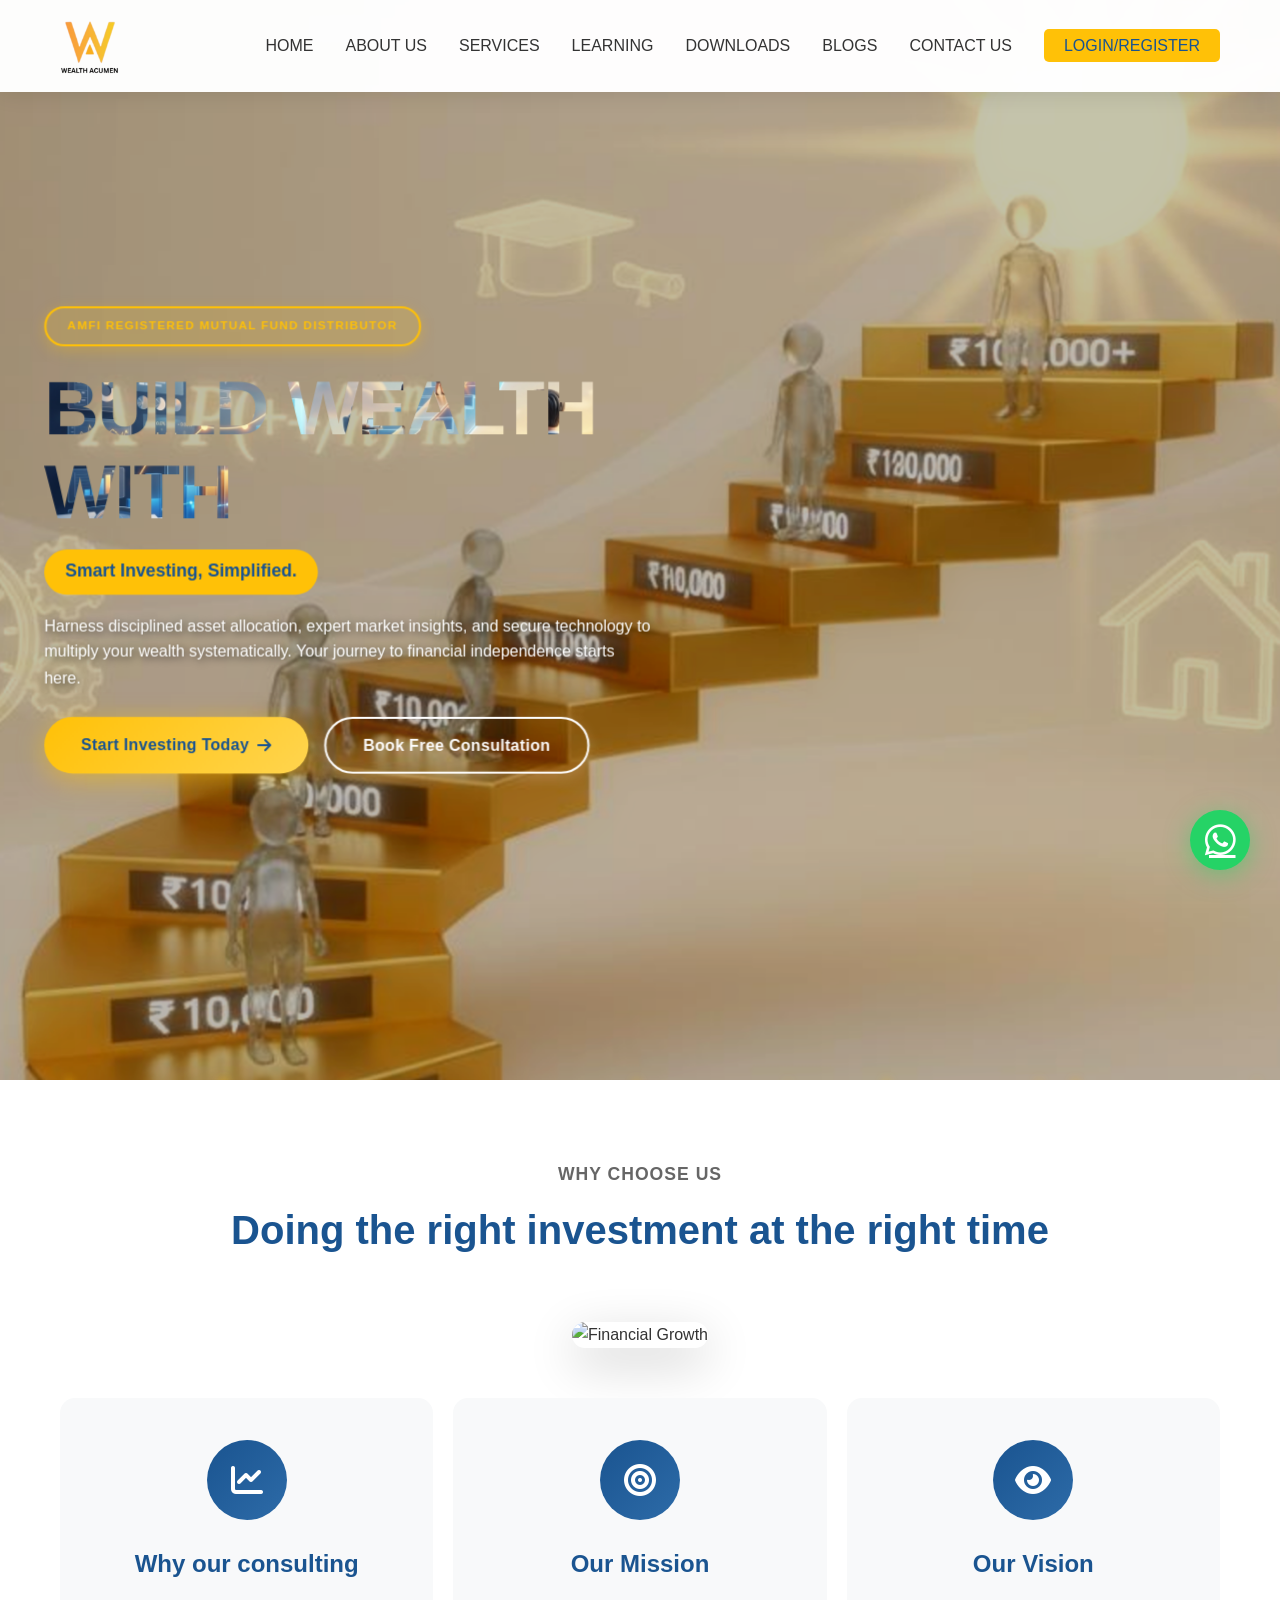
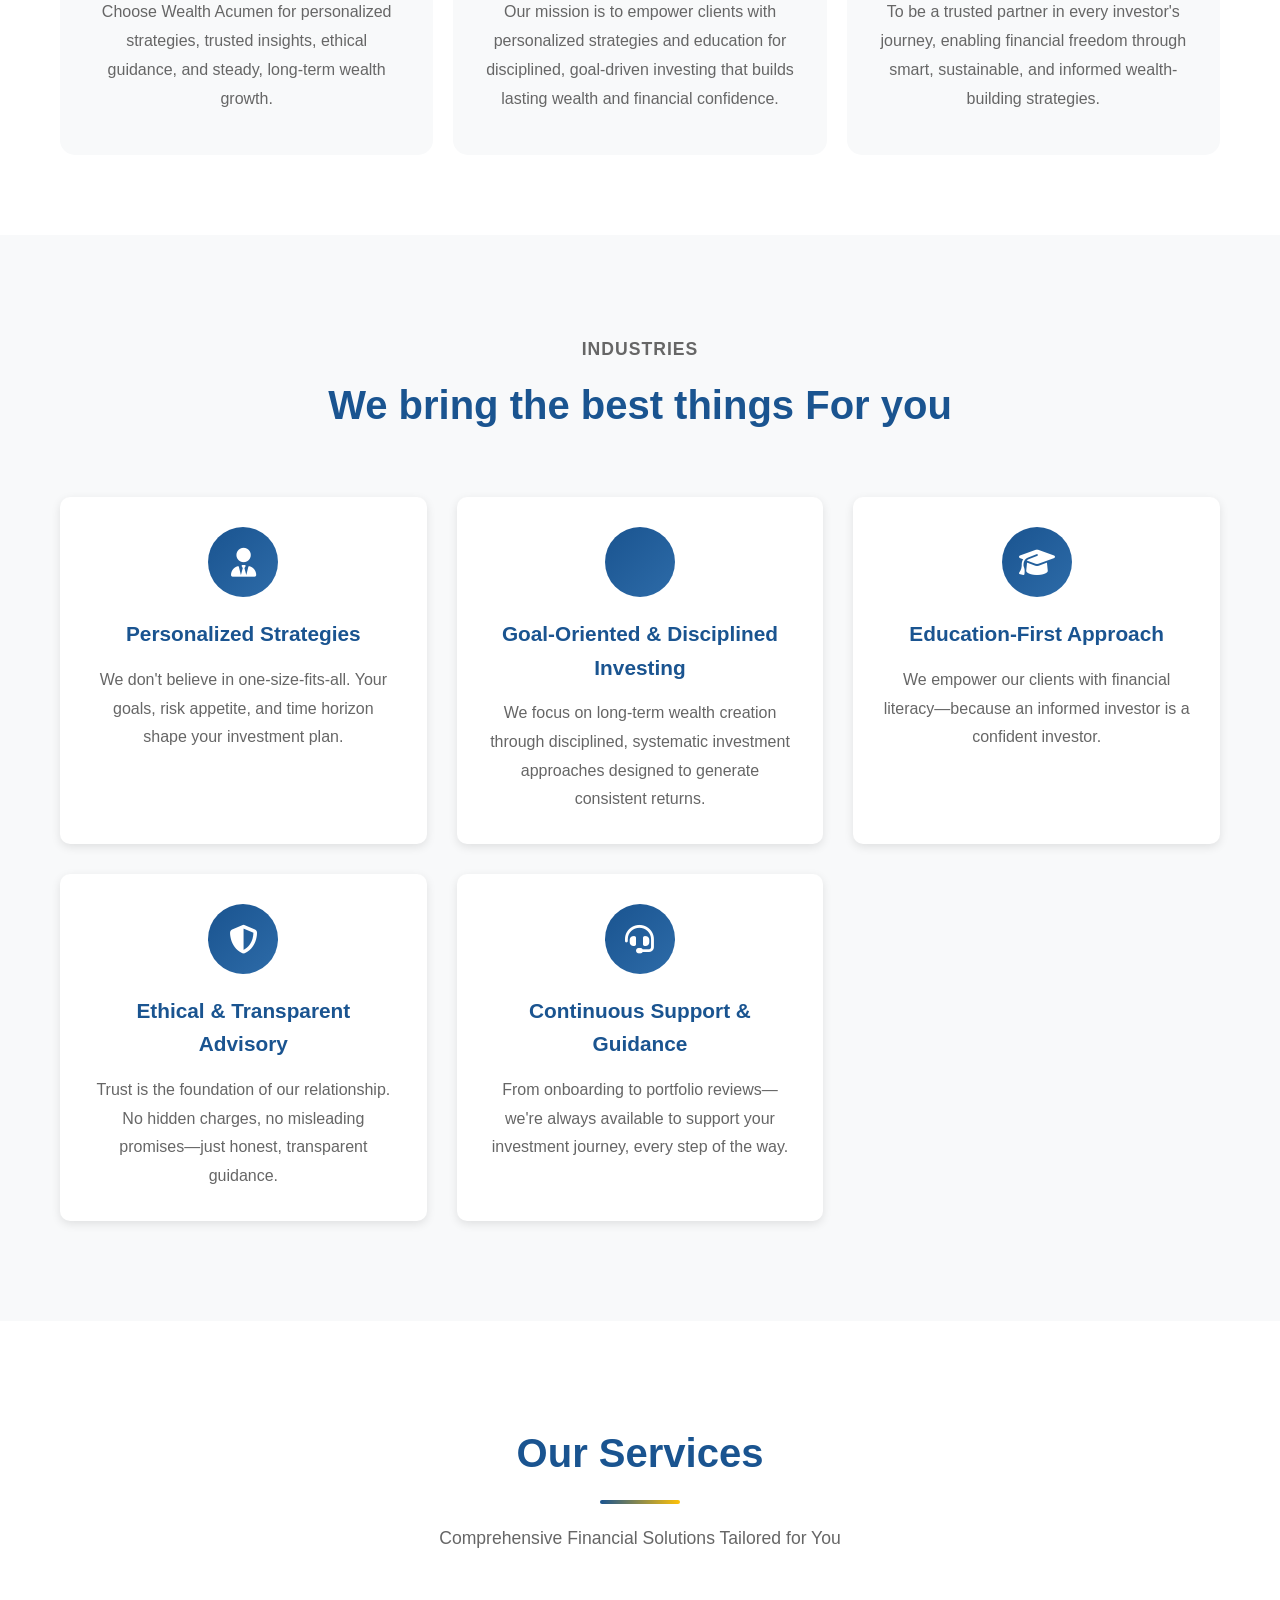
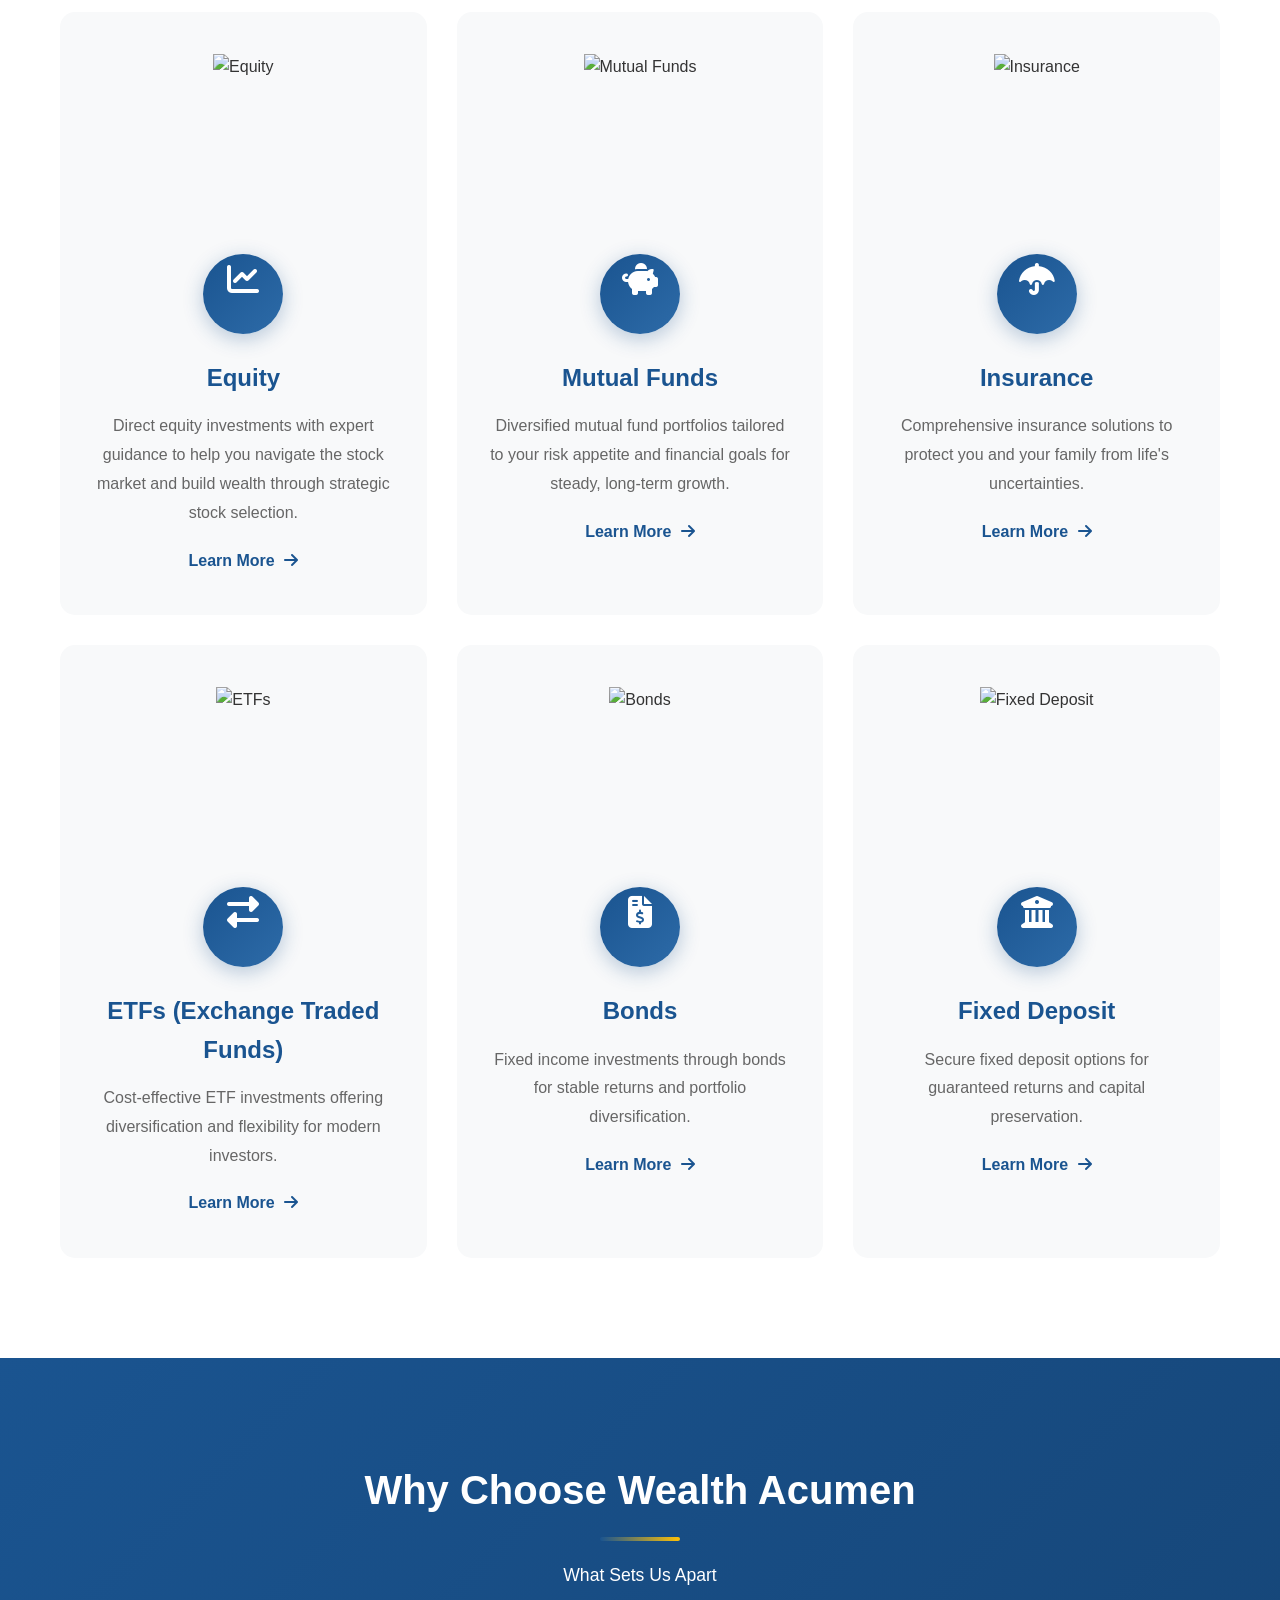
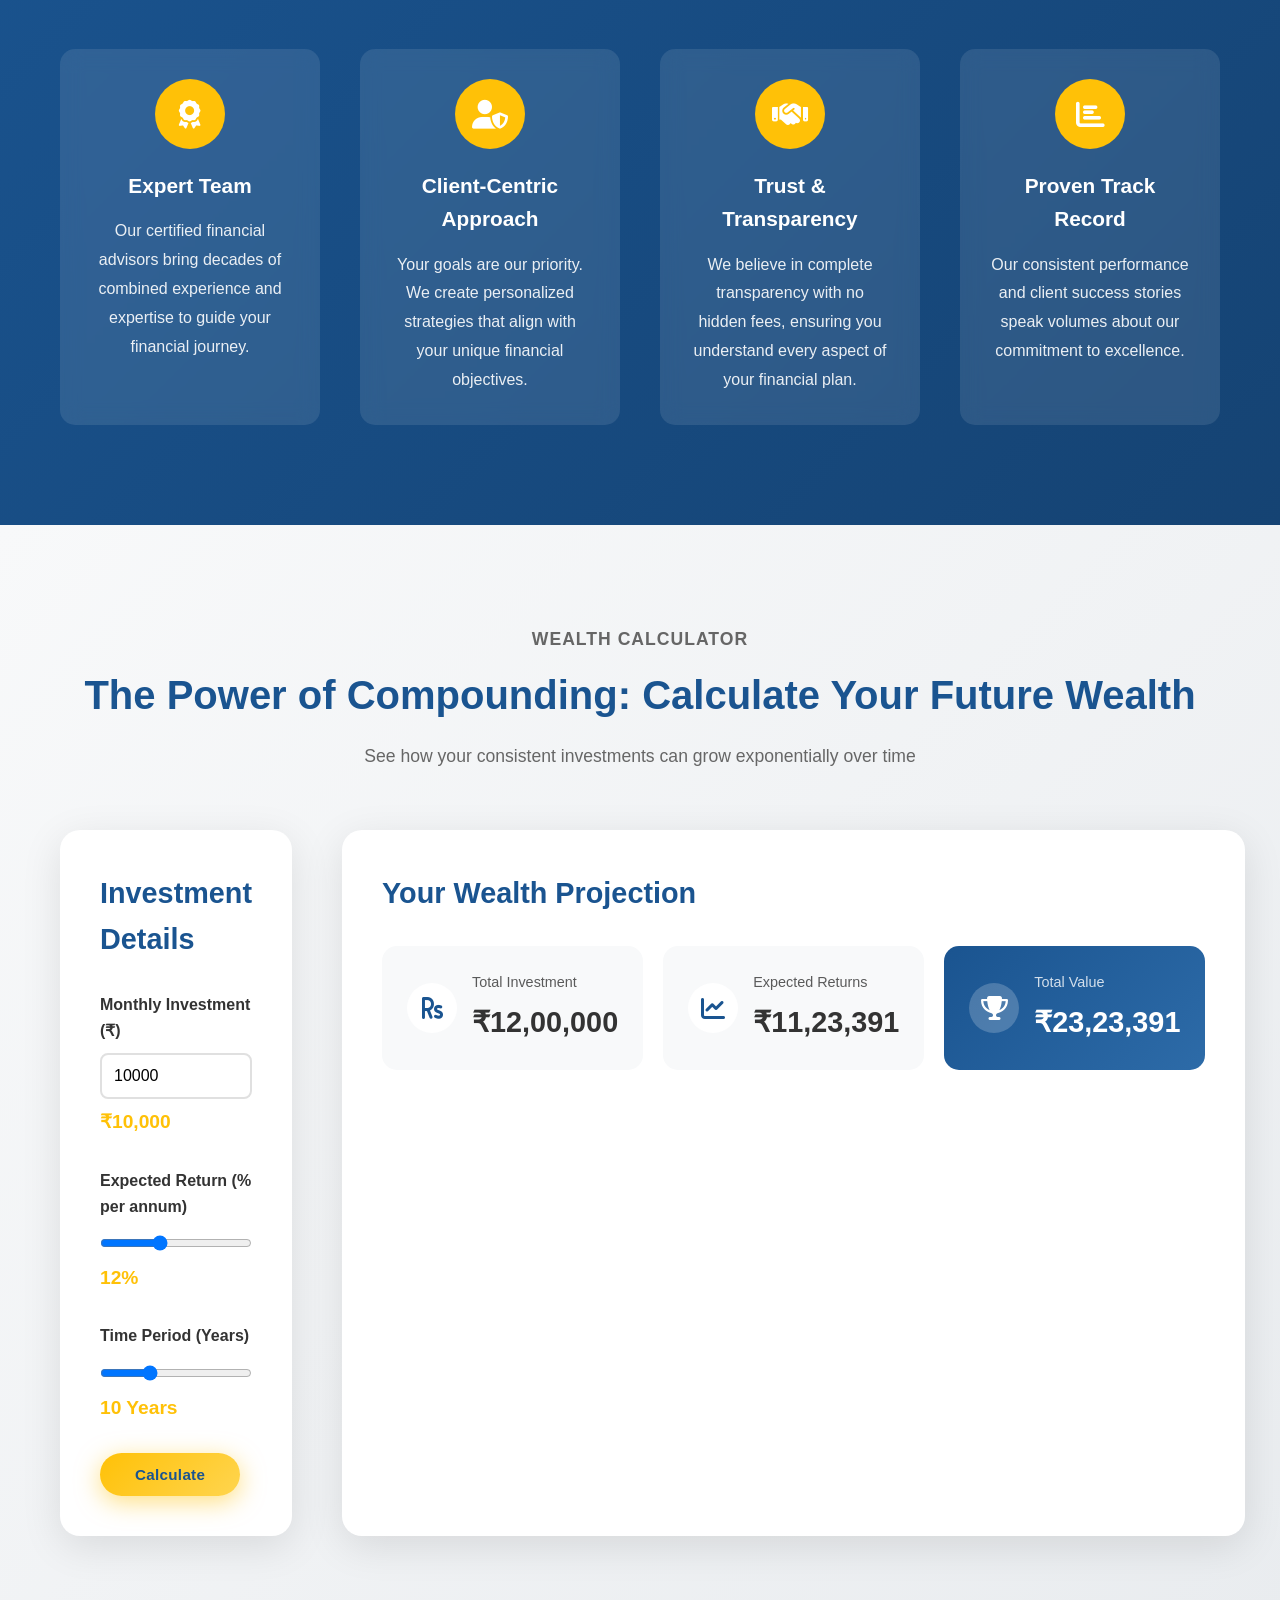
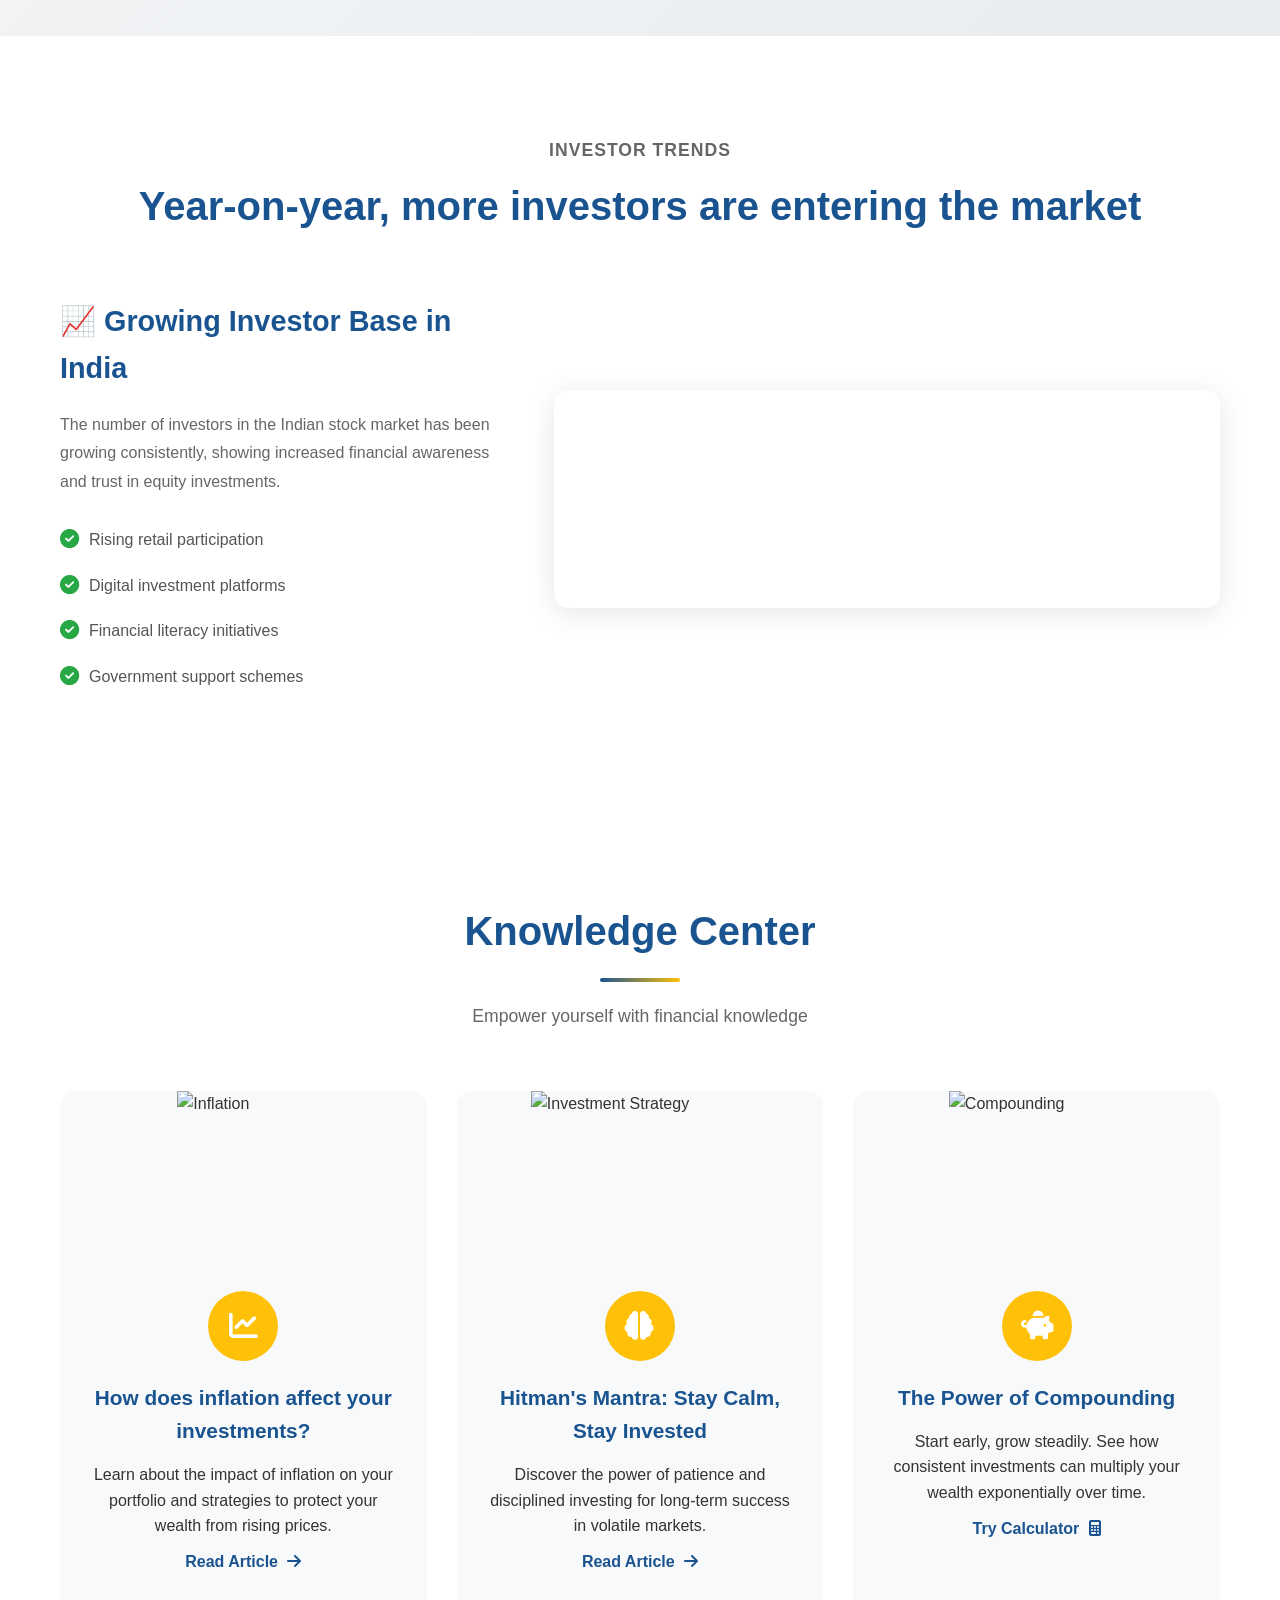
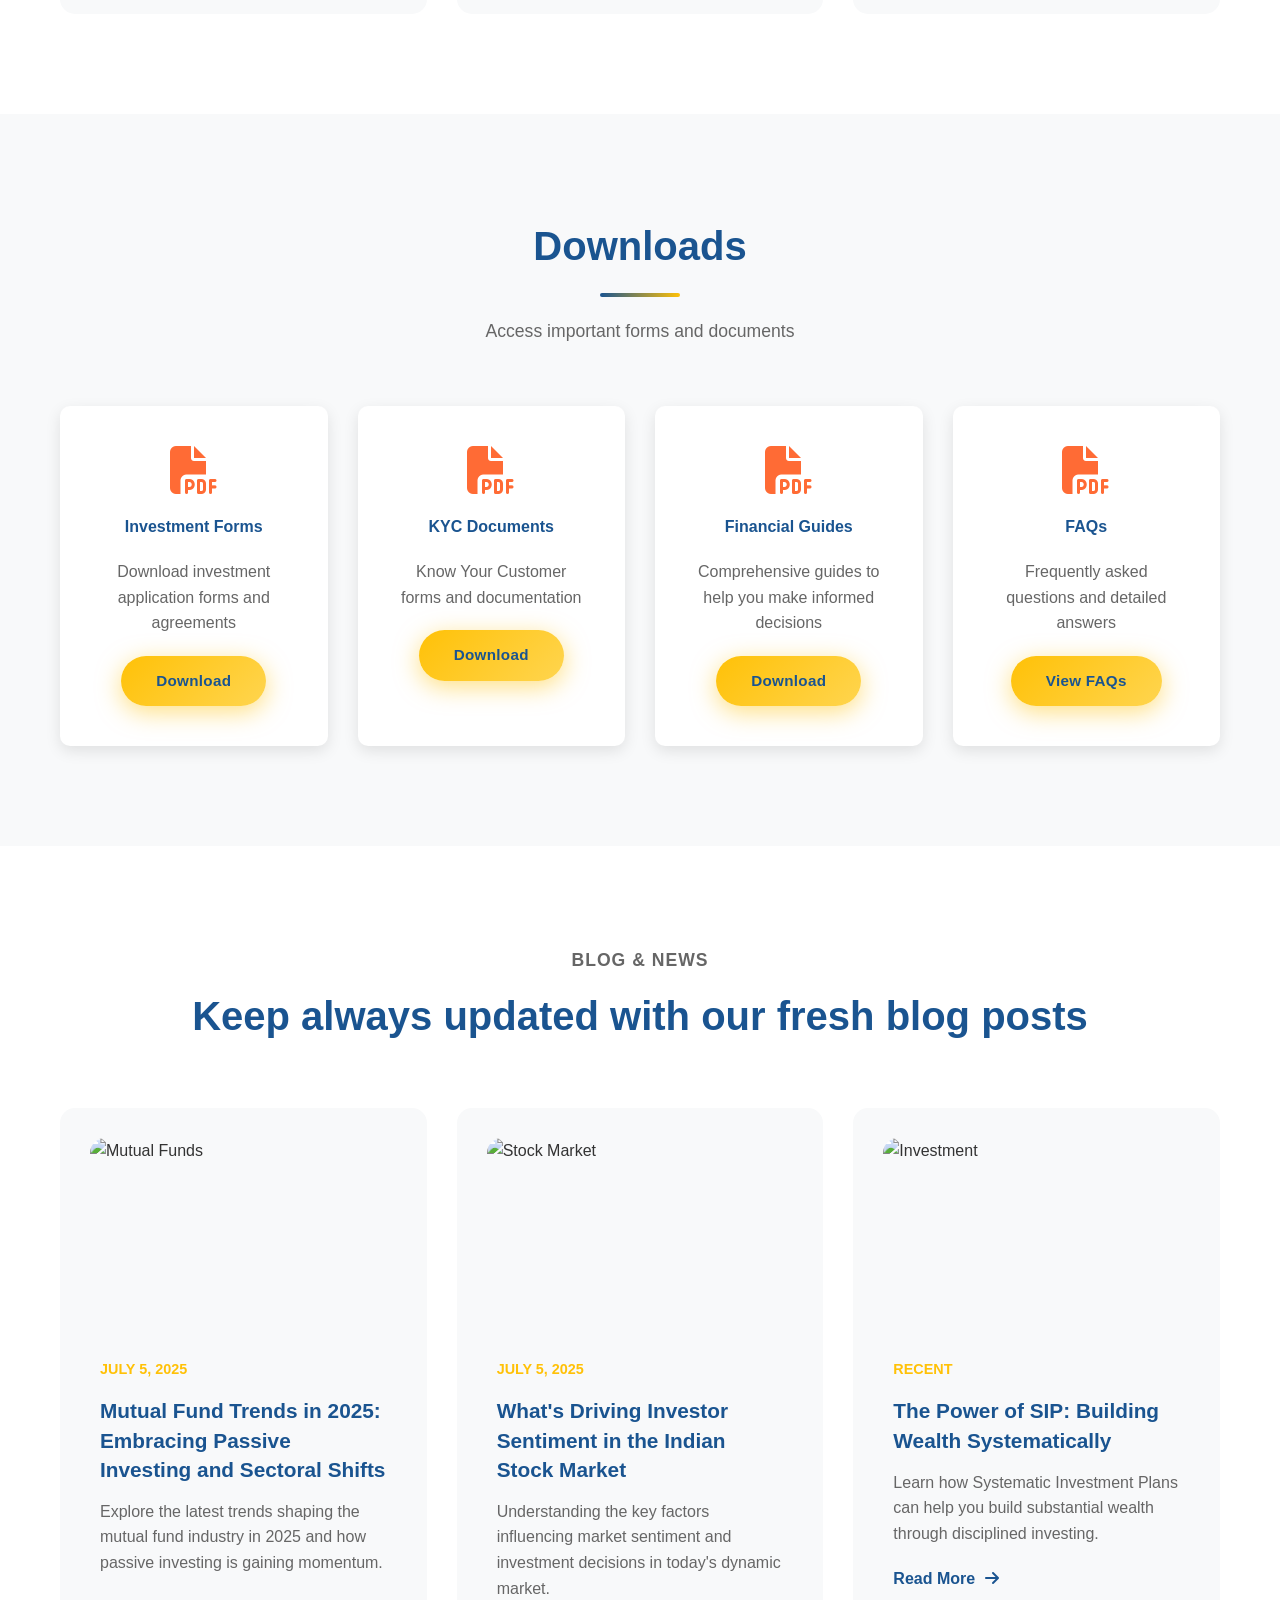
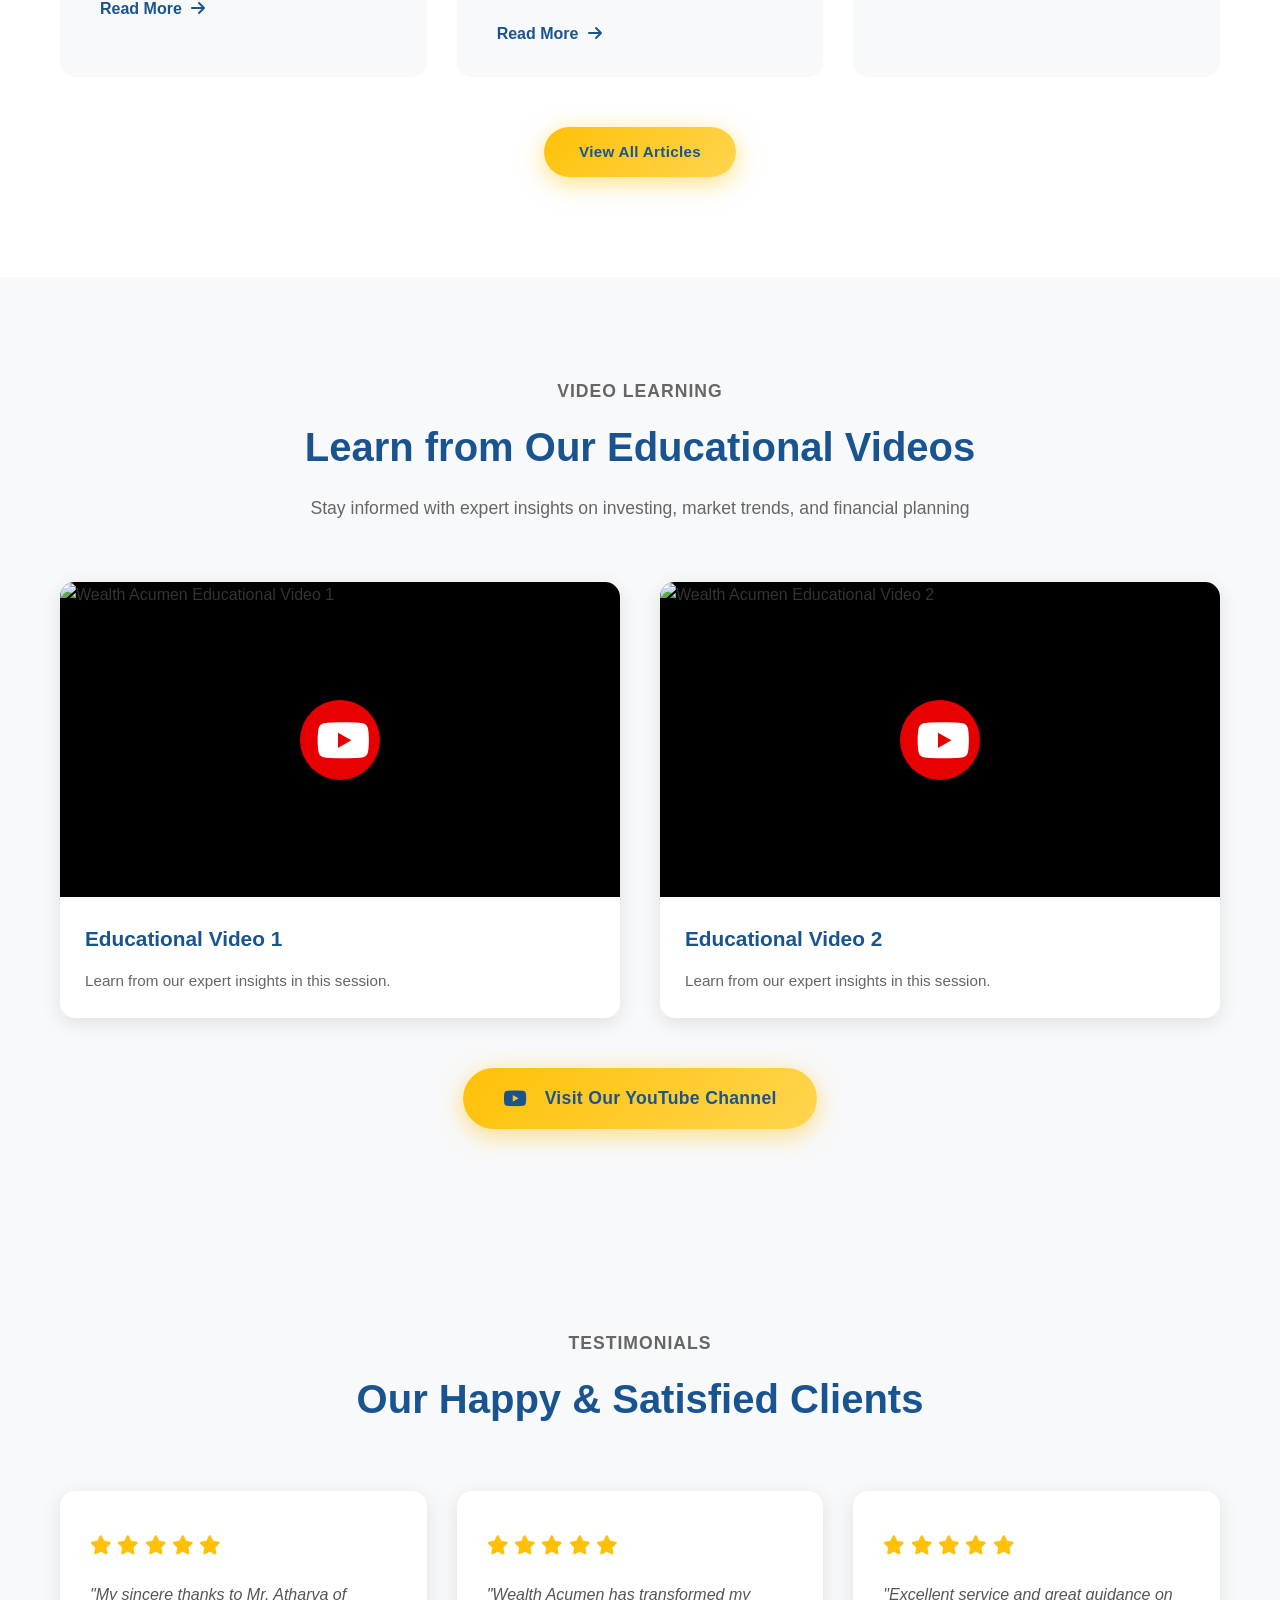
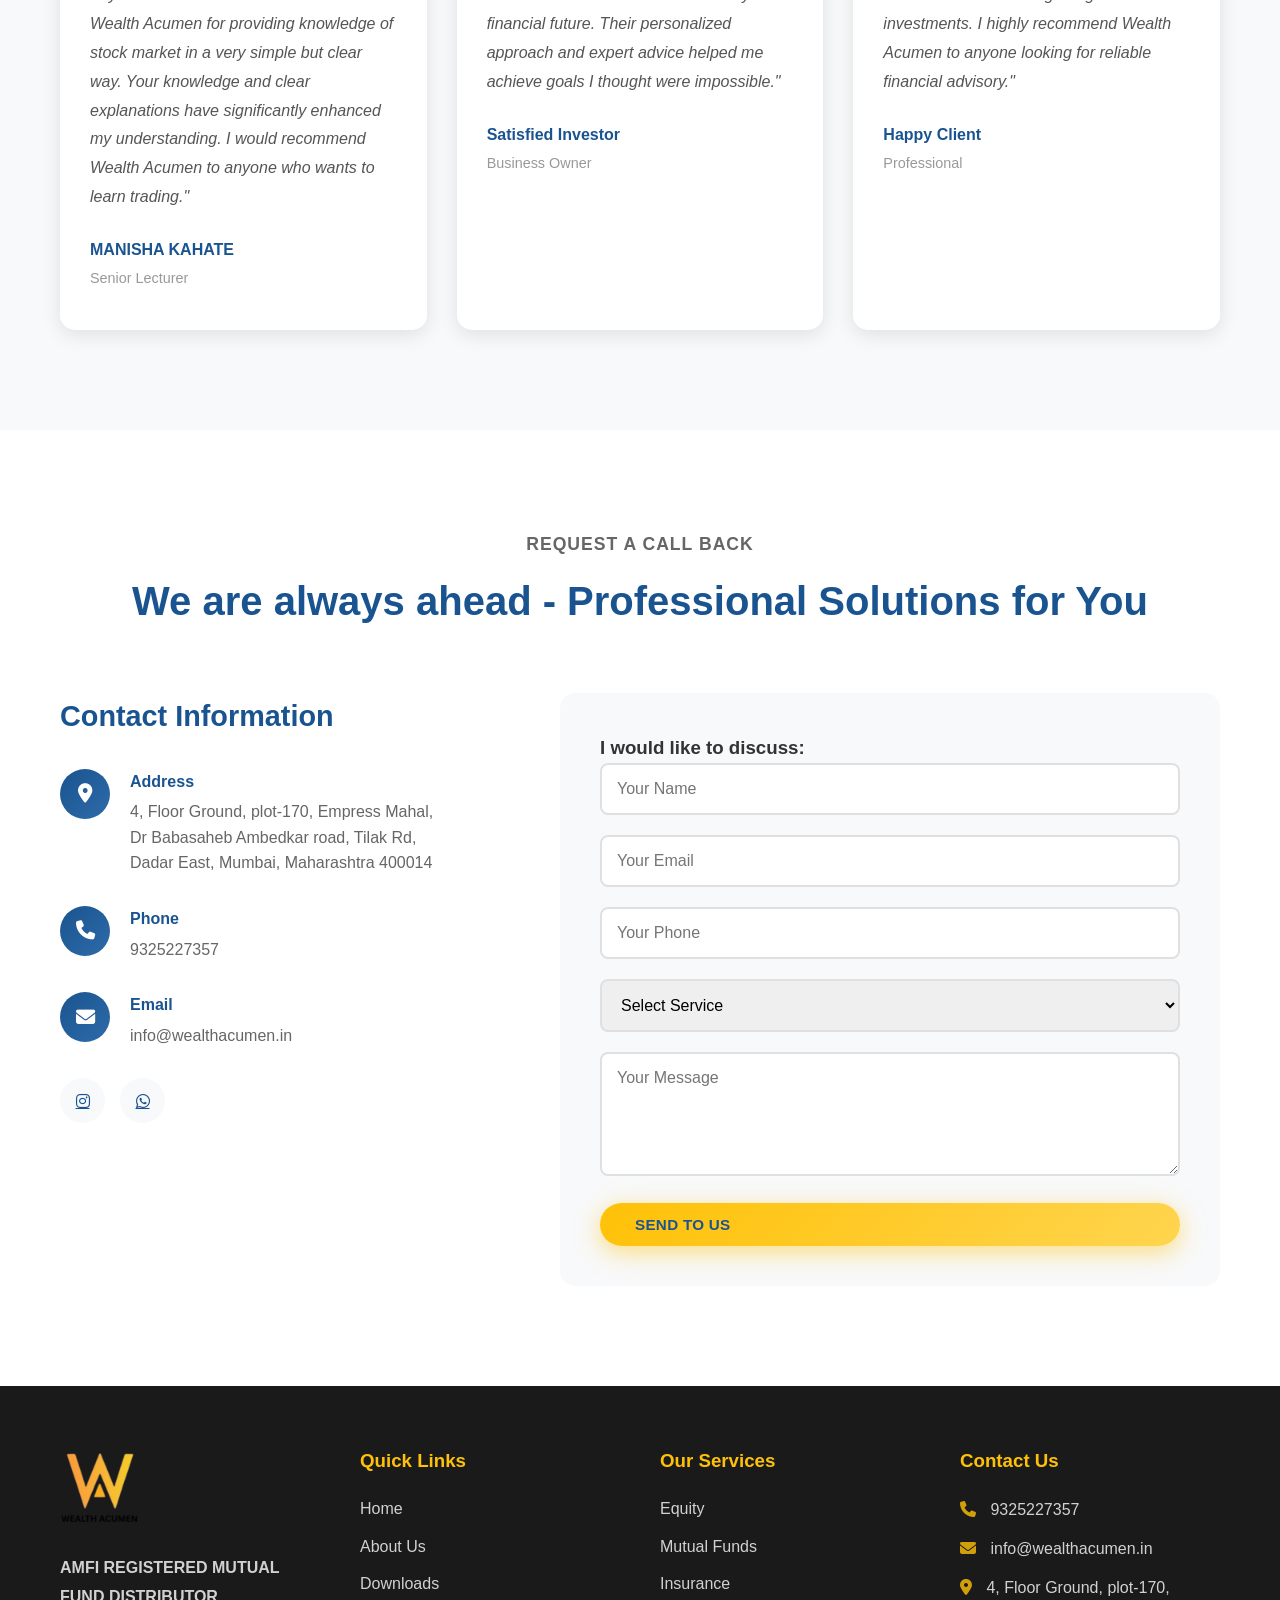
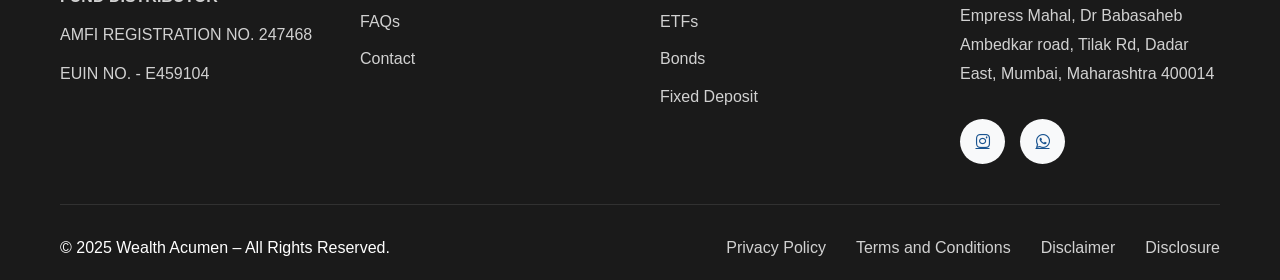
==== commit 5d3943b3: "Updated project" ====
--- a/index.html
+++ b/index.html
@@ -37,11 +37,16 @@
 
     <!-- Hero Section -->
     <section class="hero" id="home">
+        <!-- Layer 0: Deep background image -->
         <div class="hero-background" id="heroBackground"></div>
+        <!-- Layer 1: Mid-depth blurred overlay -->
+        <div class="hero-mid-layer" id="heroMidLayer"></div>
+        <!-- Layer 2: Foreground vignette / color wash -->
+        <div class="hero-fg-layer" id="heroFgLayer"></div>
         <div class="hero-particles" id="heroParticles"></div>
         <div class="hero-content">
             <div class="container">
-                <div class="hero-text-left">
+                <div class="hero-text-left" id="heroText">
                     <div class="amfi-badge fade-in">
                         AMFI REGISTERED MUTUAL FUND DISTRIBUTOR
                     </div>
--- a/styles.css
+++ b/styles.css
@@ -125,7 +125,7 @@
 
 /* Hero Section */
 .hero {
-    height: 100vh;
+    height: 1080px;
     position: relative;
     display: flex;
     align-items: center;
@@ -144,10 +144,11 @@
     left: 0;
     right: 0;
     bottom: 0;
-    background: linear-gradient(135deg, rgba(0, 0, 0, 0.15) 0%, rgba(0, 0, 0, 0.25) 100%);
+    background: none;
     z-index: 1;
-    mix-blend-mode: multiply;
-}
+    mix-blend-mode: normal;
+}
+
 
 /* Custom cursor for hero section */
 .hero-cursor {
@@ -177,37 +178,56 @@
 /* 3D Parallax Background Layer */
 .hero-background {
     position: absolute;
-    top: -5%;
-    left: -5%;
-    width: 110%;
-    height: 110%;
-    background-image: url('.sixth/skills/hero-image.png');
+    top: -8%;
+    left: -8%;
+    width: 116%;
+    height: 116%;
+    background-image: url('.sixth/skills/finance_sip_option4.jpg');
     background-size: cover;
     background-position: center center;
     background-repeat: no-repeat;
+
     transform-style: preserve-3d;
-    transition: transform 0.3s ease-out;
-    animation: heroZoom 20s ease-in-out infinite alternate;
-    image-rendering: -webkit-optimize-contrast;
-    image-rendering: high-quality;
-    image-rendering: crisp-edges;
+    transition: transform 0.1s ease-out;
     backface-visibility: hidden;
-    -webkit-font-smoothing: subpixel-antialiased;
+    will-change: transform, filter;
+    /* Darkened hero image */
+    filter: contrast(1.15) brightness(0.85) saturate(1.15);
+}
+
+@keyframes heroZoom {
+    0%   { transform: scale(1); }
+    100% { transform: scale(1.04); }
+}
+
+/* Mid-depth parallax layer: subtle blurred version of the image */
+.hero-mid-layer {
+    position: absolute;
+    top: -8%;
+    left: -8%;
+    width: 116%;
+    height: 116%;
+    background-image: url('.sixth/skills/finance_sip_option4.jpg');
+    background-size: cover;
+    background-position: center center;
+    background-repeat: no-repeat;
+    filter: blur(18px) brightness(0.52) saturate(1.45);
+    opacity: 0.4;
     will-change: transform;
-    filter: contrast(1.25) brightness(0.75) saturate(1.3) sharpen(1.2);
-    -webkit-filter: contrast(1.25) brightness(0.75) saturate(1.3);
-}
-
-@keyframes heroZoom {
-    0% {
-        transform: scale(1) translateZ(0);
-        filter: contrast(1.25) brightness(0.75) saturate(1.3) sharpen(1.2);
-    }
-    100% {
-        transform: scale(1.05) translateZ(30px);
-        filter: contrast(1.3) brightness(0.78) saturate(1.35) sharpen(1.2);
-    }
-}
+    pointer-events: none;
+    z-index: 0;
+}
+
+/* Foreground vignette layer that shifts the most */
+.hero-fg-layer {
+    position: absolute;
+    inset: 0;
+    background: none;
+    will-change: transform;
+    pointer-events: none;
+    z-index: 1;
+}
+
 
 /* Animated gradient overlays for depth */
 .hero::before {
@@ -217,18 +237,14 @@
     left: 0;
     right: 0;
     bottom: 0;
-    background: linear-gradient(90deg, rgba(10, 17, 40, 0.92) 0%, rgba(10, 17, 40, 0.65) 40%, rgba(10, 17, 40, 0.3) 70%, rgba(10, 17, 40, 0.1) 100%);
+    background: none;
     z-index: 1;
-    animation: gradientShift 8s ease-in-out infinite alternate;
+    animation: none;
 }
 
 @keyframes gradientShift {
-    0% {
-        opacity: 1;
-    }
-    100% {
-        opacity: 0.95;
-    }
+    0% { opacity: 1; }
+    100% { opacity: 0.95; }
 }
 
 .hero::after {
@@ -238,21 +254,16 @@
     left: 0;
     right: 0;
     bottom: 0;
-    background: radial-gradient(circle at 70% 50%, transparent 0%, rgba(0, 0, 0, 0.35) 100%);
+    background: none;
     z-index: 1;
-    animation: radialPulse 6s ease-in-out infinite alternate;
+    animation: none;
 }
 
 @keyframes radialPulse {
-    0% {
-        transform: scale(1);
-        opacity: 0.9;
-    }
-    100% {
-        transform: scale(1.03);
-        opacity: 0.75;
-    }
-}
+    0% { transform: scale(1); opacity: 0.9; }
+    100% { transform: scale(1.03); opacity: 0.75; }
+}
+
 
 /* Floating particles effect */
 .hero-particles {
@@ -351,22 +362,29 @@
 }
 
 .hero-title {
-    font-size: 3.2rem;
+    font-size: 4.5rem;
     font-weight: 900;
     margin-bottom: 15px;
-    text-shadow: 3px 3px 12px rgba(0, 0, 0, 0.7);
     line-height: 1.1;
     letter-spacing: -1.5px;
-    color: white;
+    background-image: url('.sixth/skills/hero-image.png');
+    background-size: cover;
+    background-position: center center;
+    background-attachment: fixed;
+    -webkit-background-clip: text;
+    background-clip: text;
+    -webkit-text-fill-color: transparent;
+    color: transparent;
+    text-transform: uppercase;
     animation: titleGlow 3s ease-in-out infinite alternate;
 }
 
 @keyframes titleGlow {
     0% {
-        text-shadow: 3px 3px 12px rgba(0, 0, 0, 0.7), 0 0 20px rgba(255, 193, 7, 0.3);
+        filter: drop-shadow(0 0 10px rgba(255, 193, 7, 0.2));
     }
     100% {
-        text-shadow: 3px 3px 12px rgba(0, 0, 0, 0.7), 0 0 40px rgba(255, 193, 7, 0.6);
+        filter: drop-shadow(0 0 20px rgba(255, 193, 7, 0.5));
     }
 }
 
@@ -1447,8 +1465,10 @@
     }
 
     .hero::before {
-        background: linear-gradient(90deg, rgba(10, 17, 40, 0.92) 0%, rgba(10, 17, 40, 0.75) 60%, rgba(10, 17, 40, 0.5) 100%);
-    }
+        background: none;
+        animation: none;
+    }
+
 
     .hero-text-left {
         max-width: 100%;
@@ -1501,8 +1521,10 @@
     }
 
     .hero::before {
-        background: linear-gradient(90deg, rgba(10, 17, 40, 0.95) 0%, rgba(10, 17, 40, 0.8) 70%, rgba(10, 17, 40, 0.6) 100%);
-    }
+        background: none;
+        animation: none;
+    }
+
 
     .amfi-badge {
         font-size: 0.6rem;
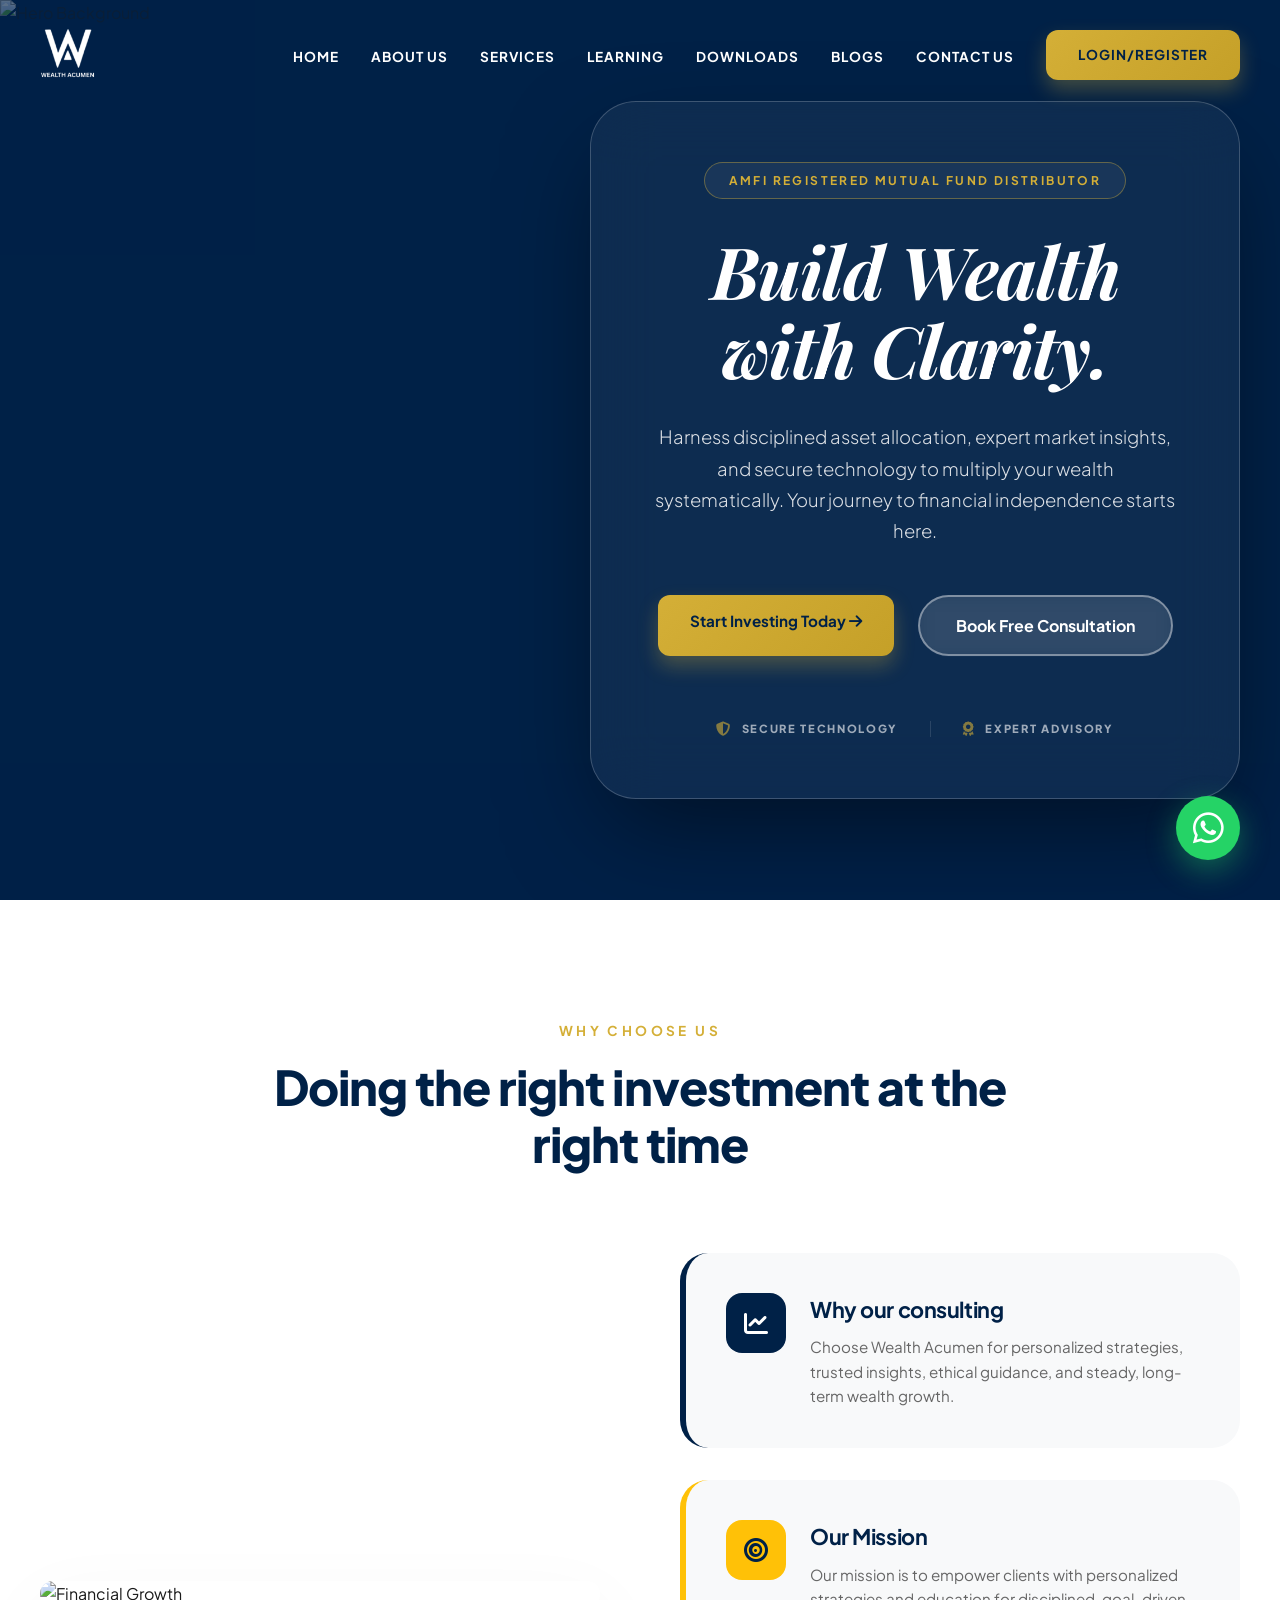
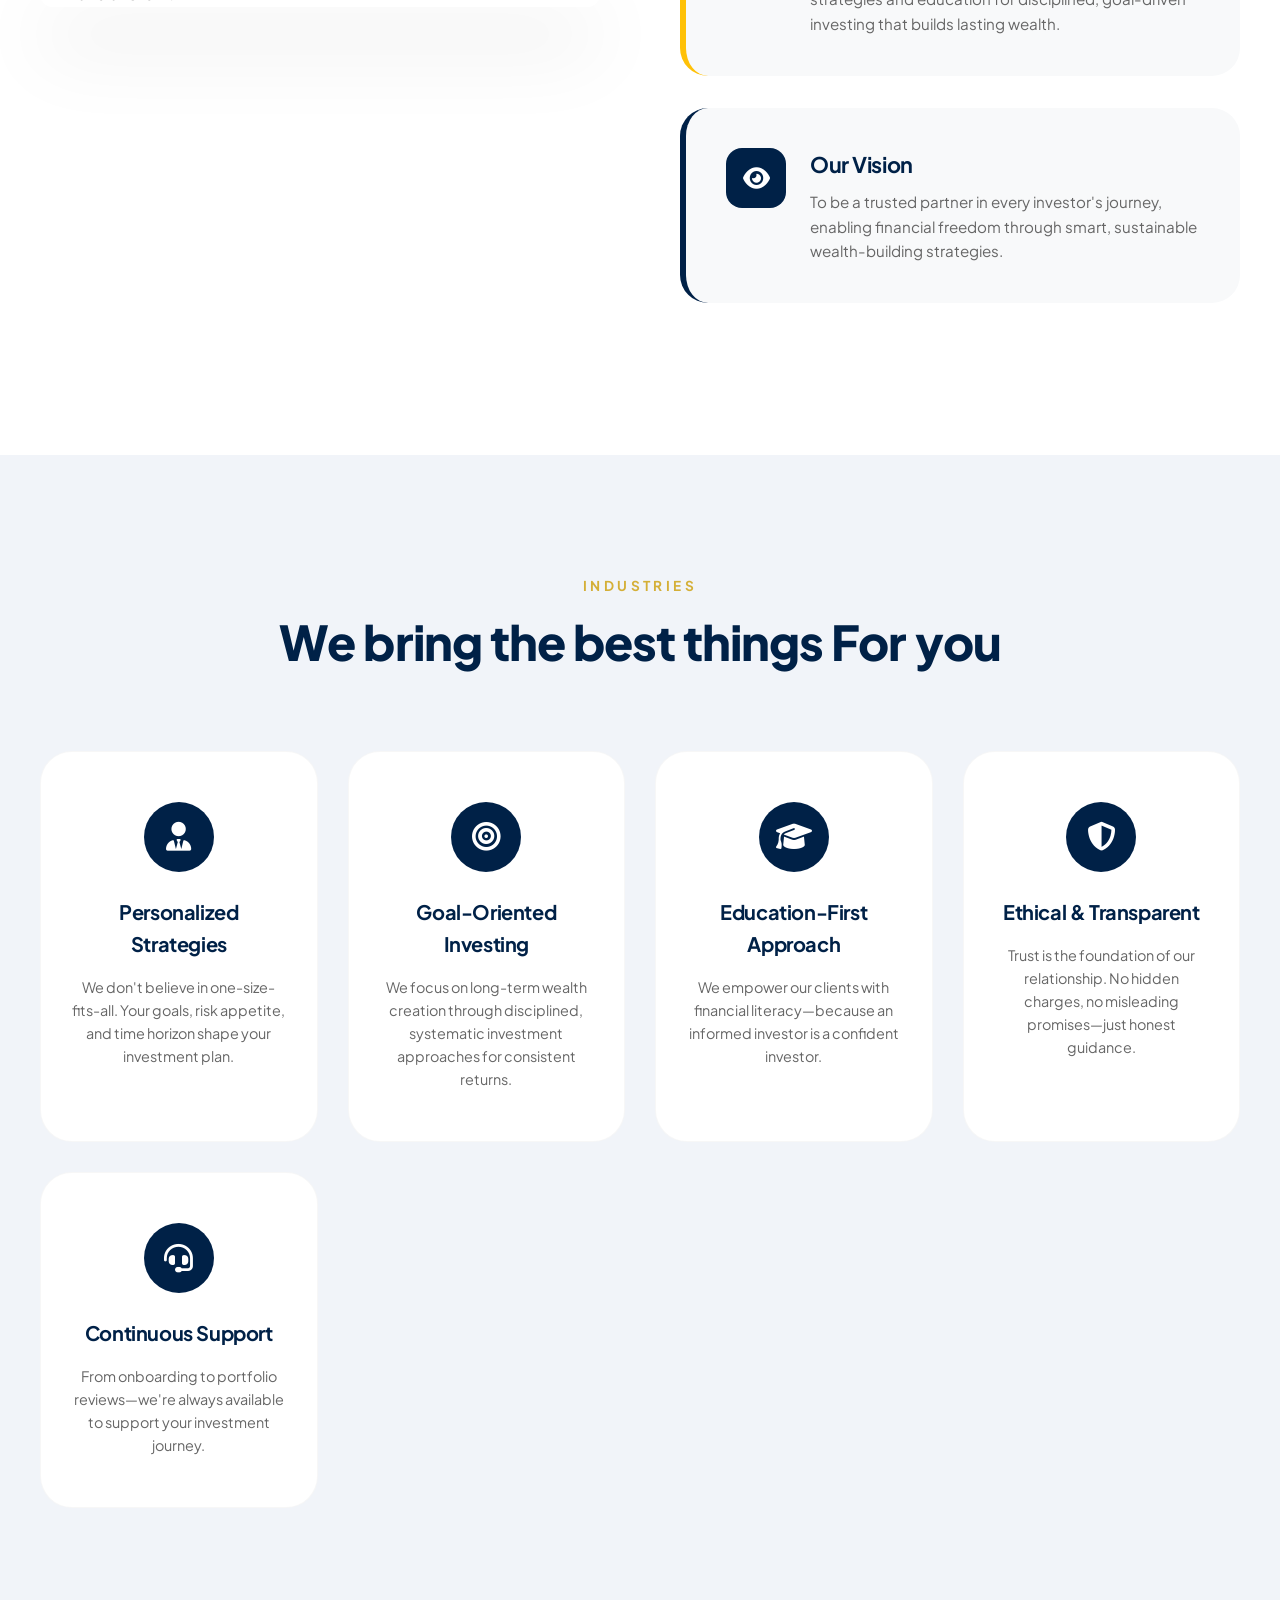
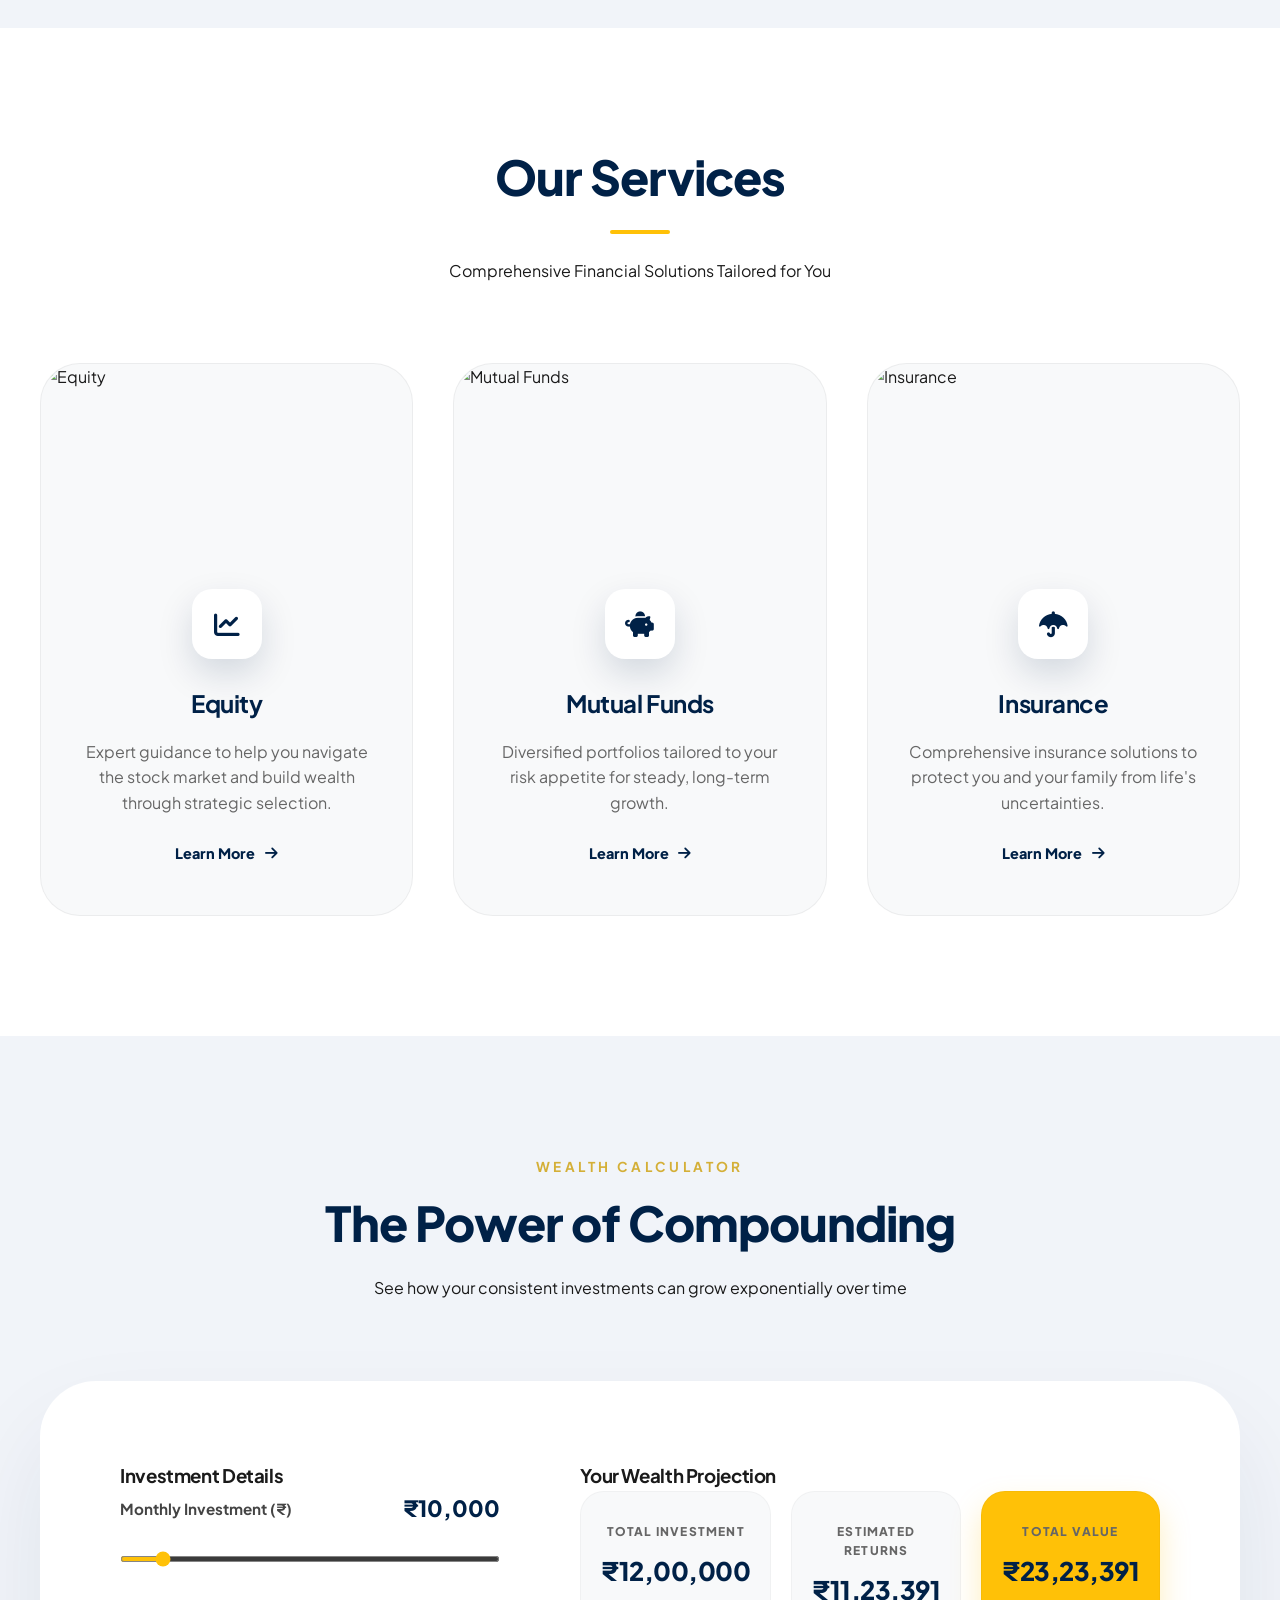
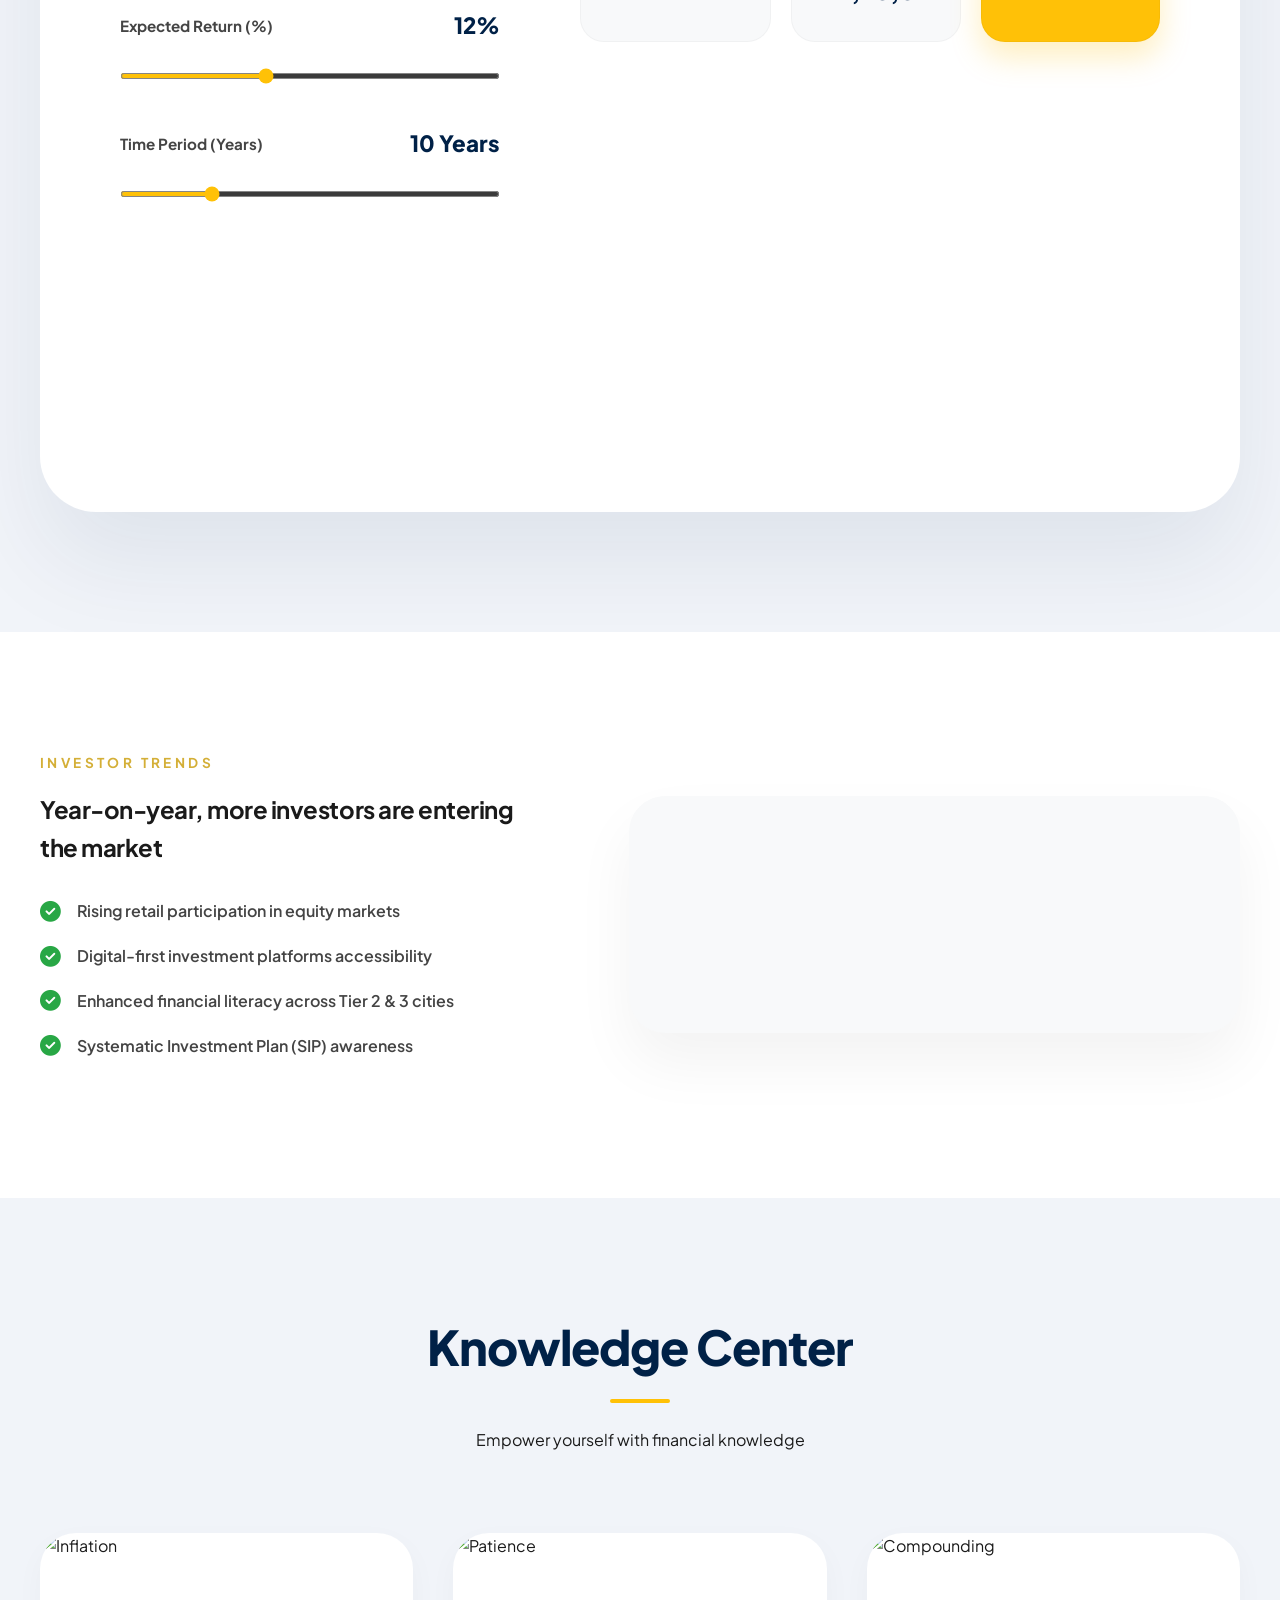
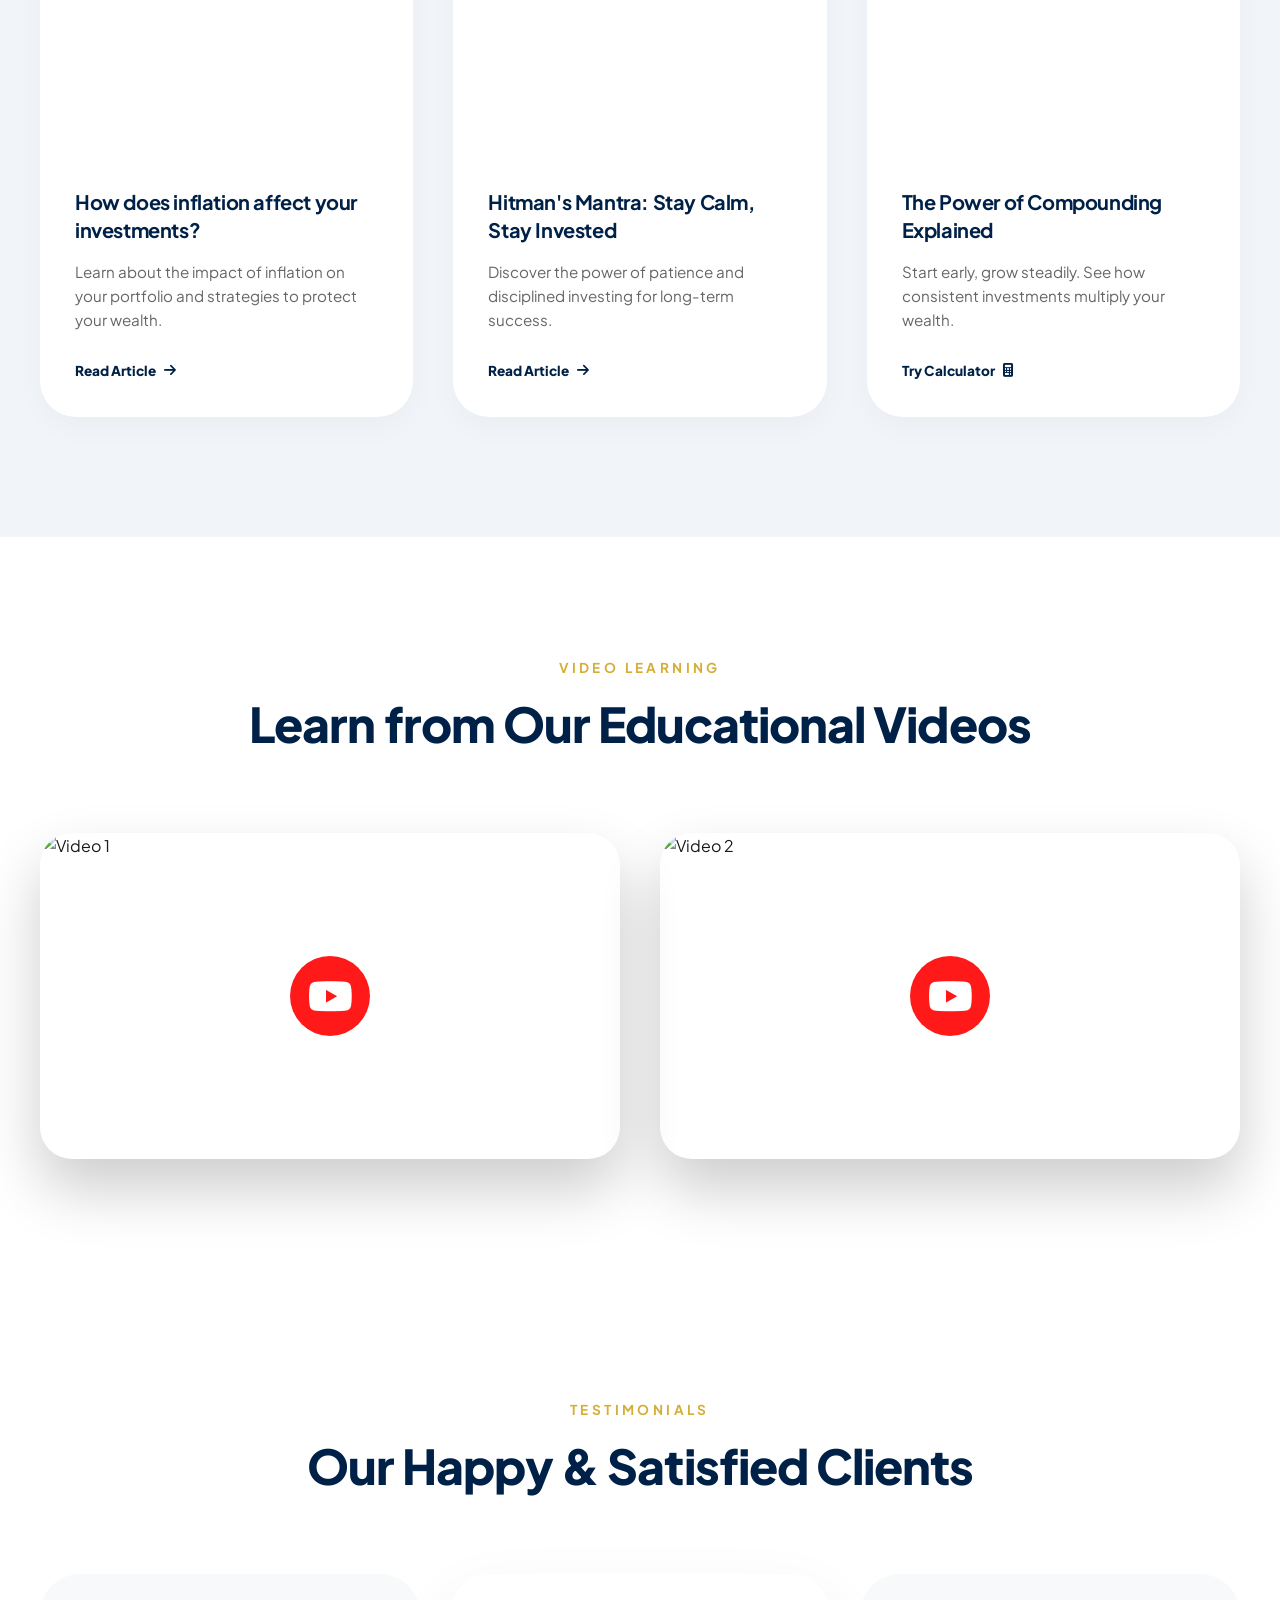
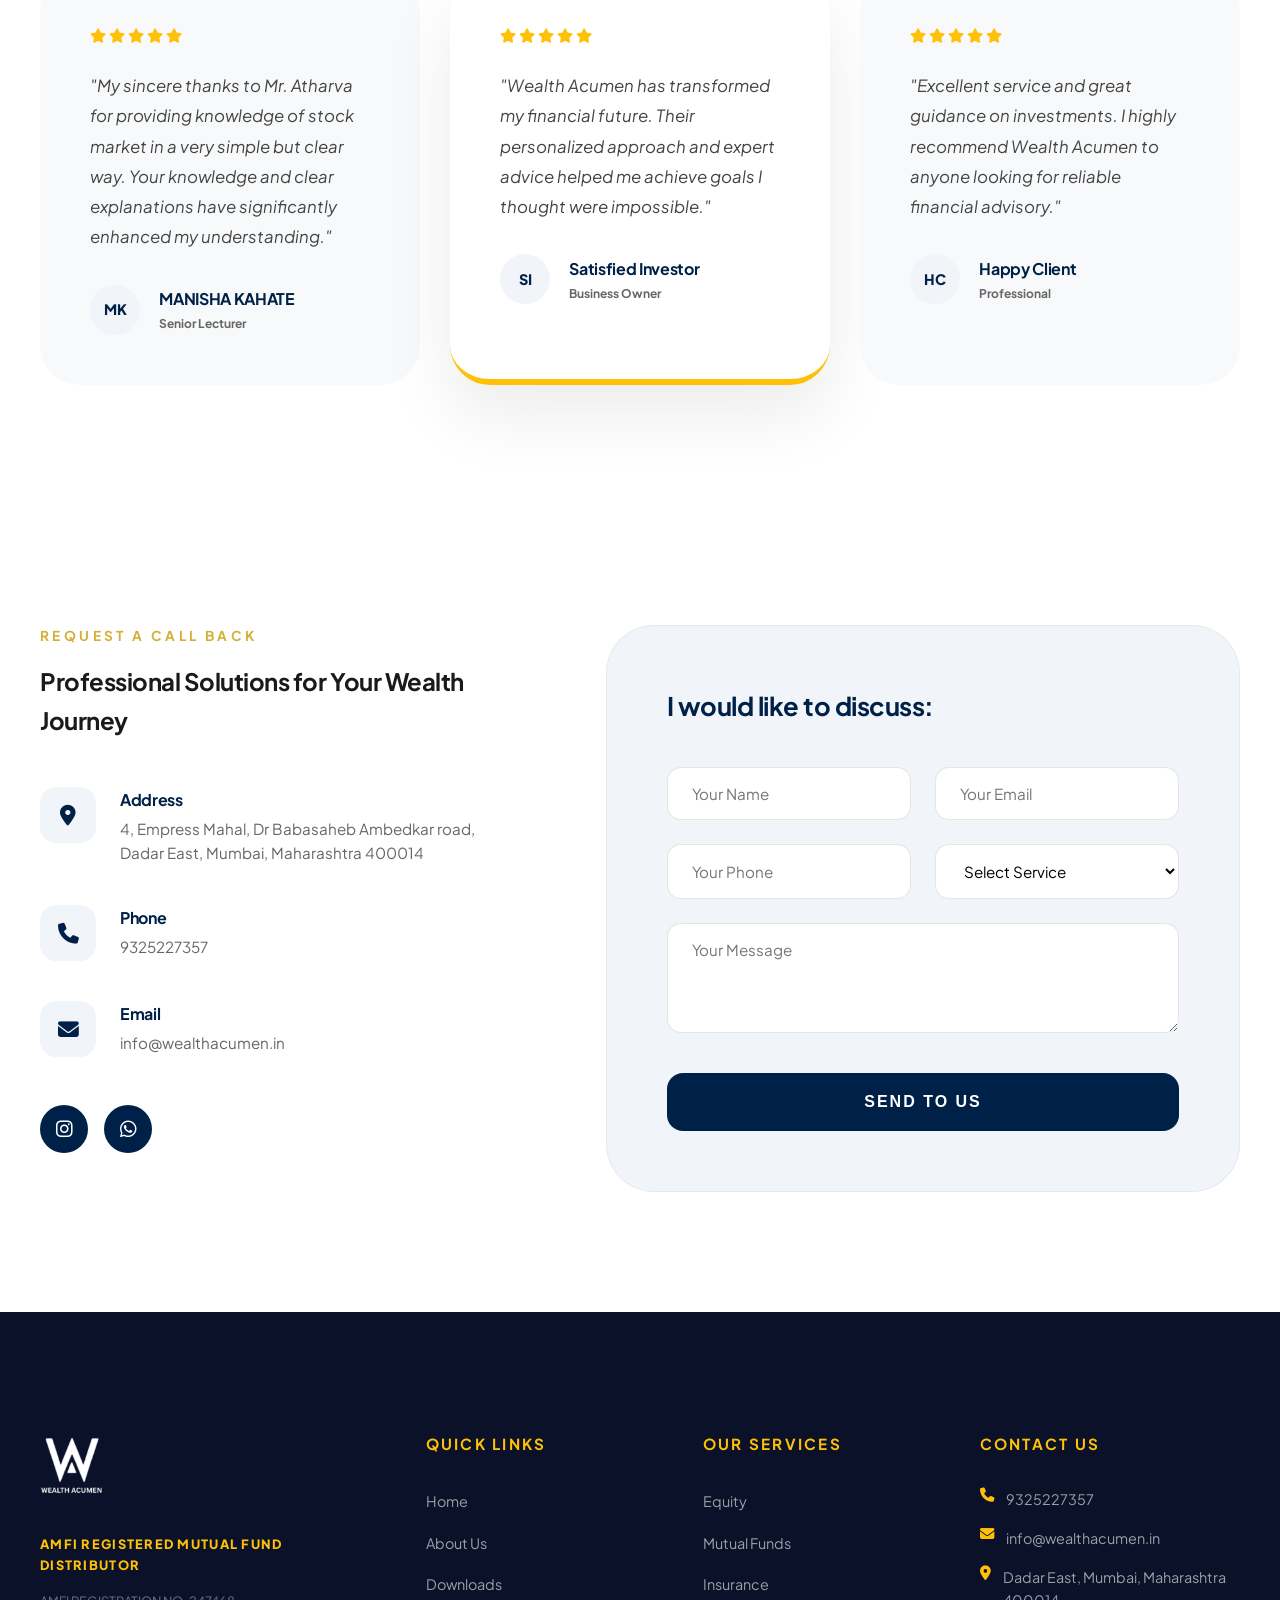
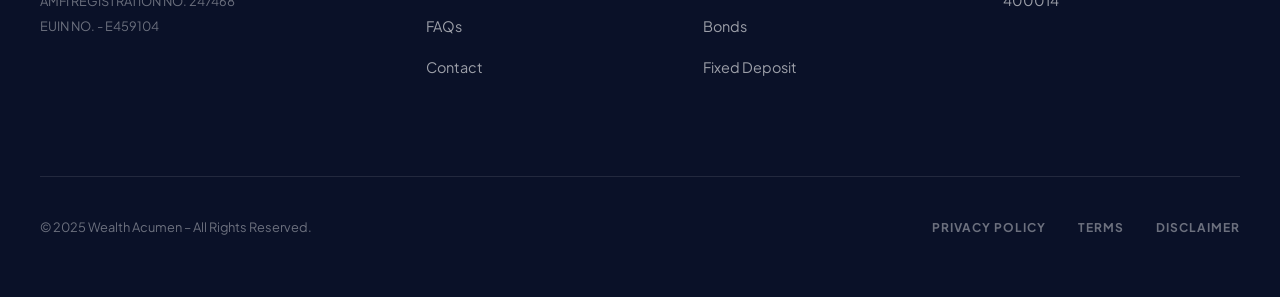
==== commit 21e55a62: "Updated project" ====
--- a/index.html
+++ b/index.html
@@ -6,7 +6,7 @@
     <title>Wealth Acumen - Financial Advisory & Wealth Management</title>
     <link rel="stylesheet" href="styles.css">
     <link rel="stylesheet" href="https://cdnjs.cloudflare.com/ajax/libs/font-awesome/6.4.0/css/all.min.css">
-    <script src="https://cdn.jsdelivr.net/npm/chart.js@4.4.0/dist/chart.umd.min.js"></script>
+    <script src="https://cdn.jsdelivr.net/npm/chart.js"></script>
 </head>
 <body>
     <!-- Navigation Bar -->
@@ -29,7 +29,7 @@
                     <li><a href="#downloads">DOWNLOADS</a></li>
                     <li><a href="https://wealthacumen.in/blog/">BLOGS</a></li>
                     <li><a href="#contact">CONTACT US</a></li>
-                    <li><a href="https://wealthacumen.in/login/" class="login-btn" id="login">LOGIN/REGISTER</a></li>
+                    <li><a href="https://wealthacumen.in/login/" class="gold-button">LOGIN/REGISTER</a></li>
                 </ul>
             </div>
         </div>
@@ -37,29 +37,31 @@
 
     <!-- Hero Section -->
     <section class="hero" id="home">
-        <!-- Layer 0: Deep background image -->
-        <div class="hero-background" id="heroBackground"></div>
-        <!-- Layer 1: Mid-depth blurred overlay -->
-        <div class="hero-mid-layer" id="heroMidLayer"></div>
-        <!-- Layer 2: Foreground vignette / color wash -->
-        <div class="hero-fg-layer" id="heroFgLayer"></div>
-        <div class="hero-particles" id="heroParticles"></div>
+        <div class="hero-bg">
+            <img src="https://images.unsplash.com/photo-1762838896729-597825a4267a?auto=format&w=1440&q=80&fit=crop" alt="Hero Background">
+        </div>
         <div class="hero-content">
-            <div class="container">
-                <div class="hero-text-left" id="heroText">
-                    <div class="amfi-badge fade-in">
-                        AMFI REGISTERED MUTUAL FUND DISTRIBUTOR
-                    </div>
-                    <h1 class="hero-title fade-in-delay">
-                        Build Wealth<br>with <span class="highlight-text">Clarity.</span>
-                    </h1>
-                    <p class="hero-tagline fade-in-delay-2">Smart Investing, Simplified.</p>
-                    <p class="hero-description fade-in-delay-2">
-                        Harness disciplined asset allocation, expert market insights, and secure technology to multiply your wealth systematically. Your journey to financial independence starts here.
-                    </p>
-                    <div class="hero-buttons fade-in-delay-3">
-                        <a href="#contact" class="btn btn-primary">Start Investing Today <i class="fas fa-arrow-right"></i></a>
-                        <a href="#contact" class="btn btn-secondary">Book Free Consultation</a>
+            <div class="frosted-card">
+                <div class="amfi-badge">
+                    AMFI REGISTERED MUTUAL FUND DISTRIBUTOR
+                </div>
+                <h1 class="hero-title">
+                    Build Wealth<br>with Clarity.
+                </h1>
+                <p class="hero-description">
+                    Harness disciplined asset allocation, expert market insights, and secure technology to multiply your wealth systematically. Your journey to financial independence starts here.
+                </p>
+                <div class="hero-buttons">
+                    <a href="#contact" class="gold-button">Start Investing Today <i class="fas fa-arrow-right"></i></a>
+                    <a href="#contact" class="btn-secondary">Book Free Consultation</a>
+                </div>
+                <div class="trust-badges">
+                    <div class="trust-item">
+                        <i class="fas fa-shield-halved"></i> Secure Technology
+                    </div>
+                    <div class="trust-divider"></div>
+                    <div class="trust-item">
+                        <i class="fas fa-award"></i> Expert Advisory
                     </div>
                 </div>
             </div>
@@ -67,7 +69,7 @@
     </section>
 
     <!-- Why Choose Us Section -->
-    <section class="why-choose" id="why-us">
+    <section class="why-choose" id="why-choose-us">
         <div class="container">
             <div class="section-header">
                 <p class="section-subtitle">WHY CHOOSE US</p>
@@ -82,70 +84,76 @@
                         <div class="why-icon">
                             <i class="fas fa-chart-line"></i>
                         </div>
-                        <h3>Why our consulting</h3>
-                        <p>Choose Wealth Acumen for personalized strategies, trusted insights, ethical guidance, and steady, long-term wealth growth.</p>
+                        <div class="why-card-content">
+                            <h3>Why our consulting</h3>
+                            <p>Choose Wealth Acumen for personalized strategies, trusted insights, ethical guidance, and steady, long-term wealth growth.</p>
+                        </div>
                     </div>
                     <div class="why-card">
                         <div class="why-icon">
                             <i class="fas fa-bullseye"></i>
                         </div>
-                        <h3>Our Mission</h3>
-                        <p>Our mission is to empower clients with personalized strategies and education for disciplined, goal-driven investing that builds lasting wealth and financial confidence.</p>
+                        <div class="why-card-content">
+                            <h3>Our Mission</h3>
+                            <p>Our mission is to empower clients with personalized strategies and education for disciplined, goal-driven investing that builds lasting wealth.</p>
+                        </div>
                     </div>
                     <div class="why-card">
                         <div class="why-icon">
                             <i class="fas fa-eye"></i>
                         </div>
-                        <h3>Our Vision</h3>
-                        <p>To be a trusted partner in every investor's journey, enabling financial freedom through smart, sustainable, and informed wealth-building strategies.</p>
-                    </div>
-                </div>
-            </div>
-        </div>
-    </section>
-
-    <!-- About Section -->
-    <section class="about" id="about">
+                        <div class="why-card-content">
+                            <h3>Our Vision</h3>
+                            <p>To be a trusted partner in every investor's journey, enabling financial freedom through smart, sustainable wealth-building strategies.</p>
+                        </div>
+                    </div>
+                </div>
+            </div>
+        </div>
+    </section>
+
+    <!-- Industries Section -->
+    <section class="industries" id="industries">
         <div class="container">
             <div class="section-header">
                 <p class="section-subtitle">INDUSTRIES</p>
                 <h2>We bring the best things For you</h2>
             </div>
-            <div class="about-features">
-                <div class="feature-item">
-                    <div class="feature-icon">
+            <div class="industries-grid">
+                <div class="industry-card">
+                    <div class="industry-icon">
                         <i class="fas fa-user-tie"></i>
                     </div>
                     <h3>Personalized Strategies</h3>
                     <p>We don't believe in one-size-fits-all. Your goals, risk appetite, and time horizon shape your investment plan.</p>
                 </div>
-                <div class="feature-item">
-                    <div class="feature-icon">
-                        <i class="fas fa-target"></i>
-                    </div>
-                    <h3>Goal-Oriented & Disciplined Investing</h3>
-                    <p>We focus on long-term wealth creation through disciplined, systematic investment approaches designed to generate consistent returns.</p>
-                </div>
-                <div class="feature-item">
-                    <div class="feature-icon">
+                <div class="industry-card">
+                    <div class="industry-icon">
+                        <i class="fas fa-bullseye"></i>
+                    </div>
+                    <h3>Goal-Oriented Investing</h3>
+                    <p>We focus on long-term wealth creation through disciplined, systematic investment approaches for consistent returns.</p>
+                </div>
+                <div class="industry-card">
+                    <div class="industry-icon">
                         <i class="fas fa-graduation-cap"></i>
                     </div>
                     <h3>Education-First Approach</h3>
                     <p>We empower our clients with financial literacy—because an informed investor is a confident investor.</p>
                 </div>
-                <div class="feature-item">
-                    <div class="feature-icon">
+                <div class="industry-card">
+                    <div class="industry-icon">
                         <i class="fas fa-shield-alt"></i>
                     </div>
-                    <h3>Ethical & Transparent Advisory</h3>
-                    <p>Trust is the foundation of our relationship. No hidden charges, no misleading promises—just honest, transparent guidance.</p>
-                </div>
-                <div class="feature-item">
-                    <div class="feature-icon">
+                    <h3>Ethical & Transparent</h3>
+                    <p>Trust is the foundation of our relationship. No hidden charges, no misleading promises—just honest guidance.</p>
+                </div>
+                <div class="industry-card">
+                    <div class="industry-icon">
                         <i class="fas fa-headset"></i>
                     </div>
-                    <h3>Continuous Support & Guidance</h3>
-                    <p>From onboarding to portfolio reviews—we're always available to support your investment journey, every step of the way.</p>
+                    <h3>Continuous Support</h3>
+                    <p>From onboarding to portfolio reviews—we're always available to support your investment journey.</p>
                 </div>
             </div>
         </div>
@@ -164,164 +172,92 @@
                     <div class="service-image">
                         <img src="https://images.unsplash.com/photo-1611974789855-9c2a0a7236a3?w=400" alt="Equity">
                     </div>
-                    <div class="service-icon">
-                        <i class="fas fa-chart-line"></i>
-                    </div>
-                    <h3>Equity</h3>
-                    <p>Direct equity investments with expert guidance to help you navigate the stock market and build wealth through strategic stock selection.</p>
-                    <a href="https://wealthacumen.in/equity/" class="service-link">Learn More <i class="fas fa-arrow-right"></i></a>
+                    <div class="service-card-body">
+                        <div class="service-icon">
+                            <i class="fas fa-chart-line"></i>
+                        </div>
+                        <h3>Equity</h3>
+                        <p>Expert guidance to help you navigate the stock market and build wealth through strategic selection.</p>
+                        <a href="https://wealthacumen.in/equity/" class="service-link">Learn More <i class="fas fa-arrow-right"></i></a>
+                    </div>
                 </div>
                 <div class="service-card">
                     <div class="service-image">
                         <img src="https://images.unsplash.com/photo-1579621970563-ebec7560ff3e?w=400" alt="Mutual Funds">
                     </div>
-                    <div class="service-icon">
-                        <i class="fas fa-piggy-bank"></i>
-                    </div>
-                    <h3>Mutual Funds</h3>
-                    <p>Diversified mutual fund portfolios tailored to your risk appetite and financial goals for steady, long-term growth.</p>
-                    <a href="https://wealthacumen.in/mutual-funds/" class="service-link">Learn More <i class="fas fa-arrow-right"></i></a>
+                    <div class="service-card-body">
+                        <div class="service-icon">
+                            <i class="fas fa-piggy-bank"></i>
+                        </div>
+                        <h3>Mutual Funds</h3>
+                        <p>Diversified portfolios tailored to your risk appetite for steady, long-term growth.</p>
+                        <a href="https://wealthacumen.in/mutual-funds/" class="service-link">Learn More <i class="fas fa-arrow-right"></i></a>
+                    </div>
                 </div>
                 <div class="service-card">
                     <div class="service-image">
                         <img src="https://images.unsplash.com/photo-1450101499163-c8848c66ca85?w=400" alt="Insurance">
                     </div>
-                    <div class="service-icon">
-                        <i class="fas fa-umbrella"></i>
-                    </div>
-                    <h3>Insurance</h3>
-                    <p>Comprehensive insurance solutions to protect you and your family from life's uncertainties.</p>
-                    <a href="https://wealthacumen.in/insurance/" class="service-link">Learn More <i class="fas fa-arrow-right"></i></a>
-                </div>
-                <div class="service-card">
-                    <div class="service-image">
-                        <img src="https://images.unsplash.com/photo-1590283603385-17ffb3a7f29f?w=400" alt="ETFs">
-                    </div>
-                    <div class="service-icon">
-                        <i class="fas fa-exchange-alt"></i>
-                    </div>
-                    <h3>ETFs (Exchange Traded Funds)</h3>
-                    <p>Cost-effective ETF investments offering diversification and flexibility for modern investors.</p>
-                    <a href="https://wealthacumen.in/etfs-exchange-traded-funds/" class="service-link">Learn More <i class="fas fa-arrow-right"></i></a>
-                </div>
-                <div class="service-card">
-                    <div class="service-image">
-                        <img src="https://images.unsplash.com/photo-1454165804606-c3d57bc86b40?w=400" alt="Bonds">
-                    </div>
-                    <div class="service-icon">
-                        <i class="fas fa-file-invoice-dollar"></i>
-                    </div>
-                    <h3>Bonds</h3>
-                    <p>Fixed income investments through bonds for stable returns and portfolio diversification.</p>
-                    <a href="https://wealthacumen.in/bonds/" class="service-link">Learn More <i class="fas fa-arrow-right"></i></a>
-                </div>
-                <div class="service-card">
-                    <div class="service-image">
-                        <img src="https://images.unsplash.com/photo-1554224155-8d04cb21cd6c?w=400" alt="Fixed Deposit">
-                    </div>
-                    <div class="service-icon">
-                        <i class="fas fa-university"></i>
-                    </div>
-                    <h3>Fixed Deposit</h3>
-                    <p>Secure fixed deposit options for guaranteed returns and capital preservation.</p>
-                    <a href="https://wealthacumen.in/fixed-deposit/" class="service-link">Learn More <i class="fas fa-arrow-right"></i></a>
-                </div>
-            </div>
-        </div>
-    </section>
-
-    <!-- Why Choose Us Section -->
-    <section class="why-us" id="why-us">
-        <div class="container">
-            <div class="section-header">
-                <h2>Why Choose Wealth Acumen</h2>
-                <div class="section-divider"></div>
-                <p>What Sets Us Apart</p>
-            </div>
-            <div class="why-us-content">
-                <div class="why-us-item">
-                    <div class="why-us-icon">
-                        <i class="fas fa-award"></i>
-                    </div>
-                    <h3>Expert Team</h3>
-                    <p>Our certified financial advisors bring decades of combined experience and expertise to guide your financial journey.</p>
-                </div>
-                <div class="why-us-item">
-                    <div class="why-us-icon">
-                        <i class="fas fa-user-shield"></i>
-                    </div>
-                    <h3>Client-Centric Approach</h3>
-                    <p>Your goals are our priority. We create personalized strategies that align with your unique financial objectives.</p>
-                </div>
-                <div class="why-us-item">
-                    <div class="why-us-icon">
-                        <i class="fas fa-handshake"></i>
-                    </div>
-                    <h3>Trust & Transparency</h3>
-                    <p>We believe in complete transparency with no hidden fees, ensuring you understand every aspect of your financial plan.</p>
-                </div>
-                <div class="why-us-item">
-                    <div class="why-us-icon">
-                        <i class="fas fa-chart-bar"></i>
-                    </div>
-                    <h3>Proven Track Record</h3>
-                    <p>Our consistent performance and client success stories speak volumes about our commitment to excellence.</p>
-                </div>
-            </div>
-        </div>
-    </section>
-
-    <!-- Compound Interest Calculator Section -->
+                    <div class="service-card-body">
+                        <div class="service-icon">
+                            <i class="fas fa-umbrella"></i>
+                        </div>
+                        <h3>Insurance</h3>
+                        <p>Comprehensive insurance solutions to protect you and your family from life's uncertainties.</p>
+                        <a href="https://wealthacumen.in/insurance/" class="service-link">Learn More <i class="fas fa-arrow-right"></i></a>
+                    </div>
+                </div>
+            </div>
+        </div>
+    </section>
+
+    <!-- Wealth Calculator Section -->
     <section class="calculator-section" id="calculator">
         <div class="container">
             <div class="section-header">
                 <p class="section-subtitle">WEALTH CALCULATOR</p>
-                <h2>The Power of Compounding: Calculate Your Future Wealth</h2>
+                <h2>The Power of Compounding</h2>
                 <p>See how your consistent investments can grow exponentially over time</p>
             </div>
             <div class="calculator-wrapper">
                 <div class="calculator-inputs">
                     <h3>Investment Details</h3>
                     <div class="input-group">
-                        <label for="monthlyInvestment">Monthly Investment (₹)</label>
-                        <input type="number" id="monthlyInvestment" value="10000" min="100" step="100">
-                        <span class="input-value">₹10,000</span>
+                        <div class="label-row">
+                            <label for="monthlyInvestment">Monthly Investment (₹)</label>
+                            <span class="input-value" id="monthlyVal">₹10,000</span>
+                        </div>
+                        <input type="range" id="monthlyInvestment" min="500" max="100000" step="500" value="10000">
                     </div>
                     <div class="input-group">
-                        <label for="expectedReturn">Expected Return (% per annum)</label>
-                        <input type="range" id="expectedReturn" value="12" min="1" max="30" step="0.5">
-                        <span class="input-value">12%</span>
+                        <div class="label-row">
+                            <label for="expectedReturn">Expected Return (%)</label>
+                            <span class="input-value" id="returnVal">12%</span>
+                        </div>
+                        <input type="range" id="expectedReturn" min="1" max="30" step="0.5" value="12">
                     </div>
                     <div class="input-group">
-                        <label for="timePeriod">Time Period (Years)</label>
-                        <input type="range" id="timePeriod" value="10" min="1" max="30" step="1">
-                        <span class="input-value">10 Years</span>
-                    </div>
-                    <button class="btn btn-primary" onclick="calculateCompound()">Calculate</button>
+                        <div class="label-row">
+                            <label for="timePeriod">Time Period (Years)</label>
+                            <span class="input-value" id="yearsVal">10 Years</span>
+                        </div>
+                        <input type="range" id="timePeriod" min="1" max="40" value="10">
+                    </div>
                 </div>
                 <div class="calculator-results">
                     <h3>Your Wealth Projection</h3>
                     <div class="result-cards">
                         <div class="result-card">
-                            <div class="result-icon"><i class="fas fa-rupee-sign"></i></div>
-                            <div class="result-content">
-                                <p>Total Investment</p>
-                                <h2 id="totalInvestment">₹12,00,000</h2>
-                            </div>
+                            <p>Total Investment</p>
+                            <h2 id="totalInvestment">₹12,00,000</h2>
                         </div>
                         <div class="result-card">
-                            <div class="result-icon"><i class="fas fa-chart-line"></i></div>
-                            <div class="result-content">
-                                <p>Expected Returns</p>
-                                <h2 id="expectedReturns">₹11,16,170</h2>
-                            </div>
+                            <p>Estimated Returns</p>
+                            <h2 id="expectedReturns">₹11,23,391</h2>
                         </div>
                         <div class="result-card highlight">
-                            <div class="result-icon"><i class="fas fa-trophy"></i></div>
-                            <div class="result-content">
-                                <p>Total Value</p>
-                                <h2 id="totalValue">₹23,16,170</h2>
-                            </div>
+                            <p>Total Value</p>
+                            <h2 id="totalValue">₹23,23,391</h2>
                         </div>
                     </div>
                     <div class="chart-container">
@@ -332,204 +268,100 @@
         </div>
     </section>
 
-    <!-- Investment Growth Chart Section -->
-    <section class="growth-chart-section">
-        <div class="container">
-            <div class="section-header">
-                <p class="section-subtitle">INVESTOR TRENDS</p>
-                <h2>Year-on-year, more investors are entering the market</h2>
-            </div>
-            <div class="chart-wrapper">
-                <div class="chart-info">
-                    <h3>📈 Growing Investor Base in India</h3>
-                    <p>The number of investors in the Indian stock market has been growing consistently, showing increased financial awareness and trust in equity investments.</p>
-                    <ul class="trend-points">
-                        <li><i class="fas fa-check-circle"></i> Rising retail participation</li>
-                        <li><i class="fas fa-check-circle"></i> Digital investment platforms</li>
-                        <li><i class="fas fa-check-circle"></i> Financial literacy initiatives</li>
-                        <li><i class="fas fa-check-circle"></i> Government support schemes</li>
+    <!-- Investor Trends Section -->
+    <section class="investor-trends">
+        <div class="container">
+            <div class="trends-wrapper">
+                <div class="trends-content">
+                    <p class="section-subtitle">INVESTOR TRENDS</p>
+                    <h2>Year-on-year, more investors are entering the market</h2>
+                    <ul class="trend-list">
+                        <li><i class="fas fa-check-circle"></i> Rising retail participation in equity markets</li>
+                        <li><i class="fas fa-check-circle"></i> Digital-first investment platforms accessibility</li>
+                        <li><i class="fas fa-check-circle"></i> Enhanced financial literacy across Tier 2 & 3 cities</li>
+                        <li><i class="fas fa-check-circle"></i> Systematic Investment Plan (SIP) awareness</li>
                     </ul>
                 </div>
-                <div class="chart-display">
+                <div class="trends-chart-card">
                     <canvas id="investorGrowthChart"></canvas>
                 </div>
             </div>
         </div>
     </section>
 
-    <!-- Learning Section -->
-    <section class="learning" id="learning">
+    <!-- Knowledge Center Section -->
+    <section class="knowledge-center" id="learning">
         <div class="container">
             <div class="section-header">
                 <h2>Knowledge Center</h2>
                 <div class="section-divider"></div>
                 <p>Empower yourself with financial knowledge</p>
             </div>
-            <div class="learning-grid">
-                <div class="learning-card">
-                    <div class="learning-image">
+            <div class="knowledge-grid">
+                <div class="knowledge-card">
+                    <div class="knowledge-image">
                         <img src="https://images.unsplash.com/photo-1579621970795-87facc2f976d?w=400" alt="Inflation">
                     </div>
-                    <div class="learning-icon">
-                        <i class="fas fa-chart-line"></i>
-                    </div>
-                    <h3>How does inflation affect your investments?</h3>
-                    <p>Learn about the impact of inflation on your portfolio and strategies to protect your wealth from rising prices.</p>
-                    <a href="#blogs" class="learning-link">Read Article <i class="fas fa-arrow-right"></i></a>
-                </div>
-                <div class="learning-card">
-                    <div class="learning-image">
-                        <img src="https://images.unsplash.com/photo-1434626881859-194d67b2b86f?w=400" alt="Investment Strategy">
-                    </div>
-                    <div class="learning-icon">
-                        <i class="fas fa-brain"></i>
-                    </div>
-                    <h3>Hitman's Mantra: Stay Calm, Stay Invested</h3>
-                    <p>Discover the power of patience and disciplined investing for long-term success in volatile markets.</p>
-                    <a href="#blogs" class="learning-link">Read Article <i class="fas fa-arrow-right"></i></a>
-                </div>
-                <div class="learning-card">
-                    <div class="learning-image">
+                    <div class="knowledge-body">
+                        <h3>How does inflation affect your investments?</h3>
+                        <p>Learn about the impact of inflation on your portfolio and strategies to protect your wealth.</p>
+                        <a href="#" class="read-link">Read Article <i class="fas fa-arrow-right"></i></a>
+                    </div>
+                </div>
+                <div class="knowledge-card">
+                    <div class="knowledge-image">
+                        <img src="https://images.unsplash.com/photo-1434626881859-194d67b2b86f?w=400" alt="Patience">
+                    </div>
+                    <div class="knowledge-body">
+                        <h3>Hitman's Mantra: Stay Calm, Stay Invested</h3>
+                        <p>Discover the power of patience and disciplined investing for long-term success.</p>
+                        <a href="#" class="read-link">Read Article <i class="fas fa-arrow-right"></i></a>
+                    </div>
+                </div>
+                <div class="knowledge-card">
+                    <div class="knowledge-image">
                         <img src="https://images.unsplash.com/photo-1579621970563-ebec7560ff3e?w=400" alt="Compounding">
                     </div>
-                    <div class="learning-icon">
-                        <i class="fas fa-piggy-bank"></i>
-                    </div>
-                    <h3>The Power of Compounding</h3>
-                    <p>Start early, grow steadily. See how consistent investments can multiply your wealth exponentially over time.</p>
-                    <a href="#calculator" class="learning-link">Try Calculator <i class="fas fa-calculator"></i></a>
-                </div>
-            </div>
-        </div>
-    </section>
-
-    <!-- Downloads Section -->
-    <section class="downloads" id="downloads">
-        <div class="container">
-            <div class="section-header">
-                <h2>Downloads</h2>
-                <div class="section-divider"></div>
-                <p>Access important forms and documents</p>
-            </div>
-            <div class="downloads-content">
-                <div class="download-item">
-                    <i class="fas fa-file-pdf"></i>
-                    <h4>Investment Forms</h4>
-                    <p>Download investment application forms and agreements</p>
-                    <a href="https://wealthacumen.in/downloads/" class="btn btn-primary">Download</a>
-                </div>
-                <div class="download-item">
-                    <i class="fas fa-file-pdf"></i>
-                    <h4>KYC Documents</h4>
-                    <p>Know Your Customer forms and documentation</p>
-                    <a href="https://wealthacumen.in/downloads/" class="btn btn-primary">Download</a>
-                </div>
-                <div class="download-item">
-                    <i class="fas fa-file-pdf"></i>
-                    <h4>Financial Guides</h4>
-                    <p>Comprehensive guides to help you make informed decisions</p>
-                    <a href="https://wealthacumen.in/downloads/" class="btn btn-primary">Download</a>
-                </div>
-                <div class="download-item">
-                    <i class="fas fa-file-pdf"></i>
-                    <h4>FAQs</h4>
-                    <p>Frequently asked questions and detailed answers</p>
-                    <a href="https://wealthacumen.in/faqs/" class="btn btn-primary">View FAQs</a>
-                </div>
-            </div>
-        </div>
-    </section>
-
-    <!-- Blogs Section -->
-    <section class="blogs" id="blogs">
-        <div class="container">
-            <div class="section-header">
-                <p class="section-subtitle">BLOG & NEWS</p>
-                <h2>Keep always updated with our fresh blog posts</h2>
-            </div>
-            <div class="blog-grid">
-                <div class="blog-card">
-                    <div class="blog-image">
-                        <img src="https://images.unsplash.com/photo-1611974789855-9c2a0a7236a3?w=600" alt="Mutual Funds">
-                    </div>
-                    <div class="blog-content">
-                        <div class="blog-date">JULY 5, 2025</div>
-                        <h3>Mutual Fund Trends in 2025: Embracing Passive Investing and Sectoral Shifts</h3>
-                        <p>Explore the latest trends shaping the mutual fund industry in 2025 and how passive investing is gaining momentum.</p>
-                        <a href="https://wealthacumen.in/mutual-fund-trends-in-2025-embracing-passivevesting-and-sectoral-shifts/" class="read-more">Read More <i class="fas fa-arrow-right"></i></a>
-                    </div>
-                </div>
-                <div class="blog-card">
-                    <div class="blog-image">
-                        <img src="https://images.unsplash.com/photo-1590283603385-17ffb3a7f29f?w=600" alt="Stock Market">
-                    </div>
-                    <div class="blog-content">
-                        <div class="blog-date">JULY 5, 2025</div>
-                        <h3>What's Driving Investor Sentiment in the Indian Stock Market</h3>
-                        <p>Understanding the key factors influencing market sentiment and investment decisions in today's dynamic market.</p>
-                        <a href="https://wealthacumen.in/whats-driving-investor-sentiment-in-the-indian-stock-market/" class="read-more">Read More <i class="fas fa-arrow-right"></i></a>
-                    </div>
-                </div>
-                <div class="blog-card">
-                    <div class="blog-image">
-                        <img src="https://images.unsplash.com/photo-1554224155-8d04cb21cd6c?w=600" alt="Investment">
-                    </div>
-                    <div class="blog-content">
-                        <div class="blog-date">RECENT</div>
-                        <h3>The Power of SIP: Building Wealth Systematically</h3>
-                        <p>Learn how Systematic Investment Plans can help you build substantial wealth through disciplined investing.</p>
-                        <a href="https://wealthacumen.in/blog/" class="read-more">Read More <i class="fas fa-arrow-right"></i></a>
-                    </div>
-                </div>
-            </div>
-            <div class="blog-cta">
-                <a href="https://wealthacumen.in/blog/" class="btn btn-primary">View All Articles</a>
-            </div>
-        </div>
-    </section>
-
-    <!-- YouTube Videos Section -->
-    <section class="youtube-section" id="videos">
+                    <div class="knowledge-body">
+                        <h3>The Power of Compounding Explained</h3>
+                        <p>Start early, grow steadily. See how consistent investments multiply your wealth.</p>
+                        <a href="#calculator" class="read-link">Try Calculator <i class="fas fa-calculator"></i></a>
+                    </div>
+                </div>
+            </div>
+        </div>
+    </section>
+
+    <!-- Video Learning Section -->
+    <section class="video-learning">
         <div class="container">
             <div class="section-header">
                 <p class="section-subtitle">VIDEO LEARNING</p>
                 <h2>Learn from Our Educational Videos</h2>
-                <p>Stay informed with expert insights on investing, market trends, and financial planning</p>
-            </div>
-            <div class="youtube-grid">
-                <div class="youtube-card">
-                    <div class="youtube-thumbnail" data-video-id="o1rU1tbWj9o">
-                        <img src="https://img.youtube.com/vi/o1rU1tbWj9o/maxresdefault.jpg" alt="Wealth Acumen Educational Video 1">
-                        <div class="play-button">
+            </div>
+            <div class="video-grid">
+                <div class="video-card">
+                    <div class="video-thumb">
+                        <img src="https://img.youtube.com/vi/o1rU1tbWj9o/maxresdefault.jpg" alt="Video 1">
+                        <div class="play-btn">
                             <i class="fab fa-youtube"></i>
                         </div>
                     </div>
-                    <div class="youtube-info">
-                        <h3>Educational Video 1</h3>
-                        <p>Learn from our expert insights in this session.</p>
-                    </div>
-                </div>
-                <div class="youtube-card">
-                    <div class="youtube-thumbnail" data-video-id="HPBSwSP7Hw0">
-                        <img src="https://img.youtube.com/vi/HPBSwSP7Hw0/maxresdefault.jpg" alt="Wealth Acumen Educational Video 2">
-                        <div class="play-button">
+                </div>
+                <div class="video-card">
+                    <div class="video-thumb">
+                        <img src="https://img.youtube.com/vi/HPBSwSP7Hw0/maxresdefault.jpg" alt="Video 2">
+                        <div class="play-btn">
                             <i class="fab fa-youtube"></i>
                         </div>
                     </div>
-                    <div class="youtube-info">
-                        <h3>Educational Video 2</h3>
-                        <p>Learn from our expert insights in this session.</p>
-                    </div>
-                </div>
-            </div>
-            <div class="youtube-cta">
-                <a href="https://www.youtube.com/@wealthacumen" target="_blank" class="btn btn-primary"><i class="fab fa-youtube"></i> Visit Our YouTube Channel</a>
+                </div>
             </div>
         </div>
     </section>
 
     <!-- Testimonials Section -->
-    <section class="testimonials" id="testimonials">
+    <section class="testimonials">
         <div class="container">
             <div class="section-header">
                 <p class="section-subtitle">TESTIMONIALS</p>
@@ -537,45 +369,42 @@
             </div>
             <div class="testimonials-grid">
                 <div class="testimonial-card">
-                    <div class="testimonial-stars">
-                        <i class="fas fa-star"></i>
-                        <i class="fas fa-star"></i>
-                        <i class="fas fa-star"></i>
-                        <i class="fas fa-star"></i>
-                        <i class="fas fa-star"></i>
-                    </div>
-                    <p class="testimonial-text">"My sincere thanks to Mr. Atharva of Wealth Acumen for providing knowledge of stock market in a very simple but clear way. Your knowledge and clear explanations have significantly enhanced my understanding. I would recommend Wealth Acumen to anyone who wants to learn trading."</p>
+                    <div class="stars">
+                        <i class="fas fa-star"></i><i class="fas fa-star"></i><i class="fas fa-star"></i><i class="fas fa-star"></i><i class="fas fa-star"></i>
+                    </div>
+                    <p class="testimonial-text">"My sincere thanks to Mr. Atharva for providing knowledge of stock market in a very simple but clear way. Your knowledge and clear explanations have significantly enhanced my understanding."</p>
                     <div class="testimonial-author">
-                        <h4>MANISHA KAHATE</h4>
-                        <p>Senior Lecturer</p>
-                    </div>
-                </div>
-                <div class="testimonial-card">
-                    <div class="testimonial-stars">
-                        <i class="fas fa-star"></i>
-                        <i class="fas fa-star"></i>
-                        <i class="fas fa-star"></i>
-                        <i class="fas fa-star"></i>
-                        <i class="fas fa-star"></i>
+                        <div class="avatar">MK</div>
+                        <div class="author-info">
+                            <h4>MANISHA KAHATE</h4>
+                            <p>Senior Lecturer</p>
+                        </div>
+                    </div>
+                </div>
+                <div class="testimonial-card highlight">
+                    <div class="stars">
+                        <i class="fas fa-star"></i><i class="fas fa-star"></i><i class="fas fa-star"></i><i class="fas fa-star"></i><i class="fas fa-star"></i>
                     </div>
                     <p class="testimonial-text">"Wealth Acumen has transformed my financial future. Their personalized approach and expert advice helped me achieve goals I thought were impossible."</p>
                     <div class="testimonial-author">
-                        <h4>Satisfied Investor</h4>
-                        <p>Business Owner</p>
+                        <div class="avatar">SI</div>
+                        <div class="author-info">
+                            <h4>Satisfied Investor</h4>
+                            <p>Business Owner</p>
+                        </div>
                     </div>
                 </div>
                 <div class="testimonial-card">
-                    <div class="testimonial-stars">
-                        <i class="fas fa-star"></i>
-                        <i class="fas fa-star"></i>
-                        <i class="fas fa-star"></i>
-                        <i class="fas fa-star"></i>
-                        <i class="fas fa-star"></i>
+                    <div class="stars">
+                        <i class="fas fa-star"></i><i class="fas fa-star"></i><i class="fas fa-star"></i><i class="fas fa-star"></i><i class="fas fa-star"></i>
                     </div>
                     <p class="testimonial-text">"Excellent service and great guidance on investments. I highly recommend Wealth Acumen to anyone looking for reliable financial advisory."</p>
                     <div class="testimonial-author">
-                        <h4>Happy Client</h4>
-                        <p>Professional</p>
+                        <div class="avatar">HC</div>
+                        <div class="author-info">
+                            <h4>Happy Client</h4>
+                            <p>Professional</p>
+                        </div>
                     </div>
                 </div>
             </div>
@@ -583,68 +412,58 @@
     </section>
 
     <!-- Contact Section -->
-    <section class="contact" id="contact">
-        <div class="container">
-            <div class="section-header">
-                <p class="section-subtitle">REQUEST A CALL BACK</p>
-                <h2>We are always ahead - Professional Solutions for You</h2>
-            </div>
-            <div class="contact-content">
+    <section class="contact-section" id="contact">
+        <div class="container">
+            <div class="contact-wrapper">
                 <div class="contact-info">
-                    <h3>Contact Information</h3>
-                    <div class="contact-item">
-                        <i class="fas fa-map-marker-alt"></i>
-                        <div>
-                            <h4>Address</h4>
-                            <p>4, Floor Ground, plot-170, Empress Mahal,<br>Dr Babasaheb Ambedkar road, Tilak Rd,<br>Dadar East, Mumbai, Maharashtra 400014</p>
-                        </div>
-                    </div>
-                    <div class="contact-item">
-                        <i class="fas fa-phone"></i>
-                        <div>
-                            <h4>Phone</h4>
-                            <p>9325227357</p>
-                        </div>
-                    </div>
-                    <div class="contact-item">
-                        <i class="fas fa-envelope"></i>
-                        <div>
-                            <h4>Email</h4>
-                            <p>info@wealthacumen.in</p>
+                    <p class="section-subtitle">REQUEST A CALL BACK</p>
+                    <h2>Professional Solutions for Your Wealth Journey</h2>
+                    <div class="contact-details">
+                        <div class="detail-item">
+                            <div class="detail-icon"><i class="fas fa-map-marker-alt"></i></div>
+                            <div>
+                                <h4>Address</h4>
+                                <p>4, Empress Mahal, Dr Babasaheb Ambedkar road,<br>Dadar East, Mumbai, Maharashtra 400014</p>
+                            </div>
+                        </div>
+                        <div class="detail-item">
+                            <div class="detail-icon"><i class="fas fa-phone"></i></div>
+                            <div>
+                                <h4>Phone</h4>
+                                <p>9325227357</p>
+                            </div>
+                        </div>
+                        <div class="detail-item">
+                            <div class="detail-icon"><i class="fas fa-envelope"></i></div>
+                            <div>
+                                <h4>Email</h4>
+                                <p>info@wealthacumen.in</p>
+                            </div>
                         </div>
                     </div>
                     <div class="social-links">
-                        <a href="https://www.instagram.com/wealthacumen31" aria-label="Instagram"><i class="fab fa-instagram"></i></a>
-                        <a href="https://whatsapp.com/channel/0029VaaaGehLo4hjv6EYgm01" aria-label="WhatsApp"><i class="fab fa-whatsapp"></i></a>
-                    </div>
-                </div>
-                <div class="contact-form-wrapper">
+                        <a href="#"><i class="fab fa-instagram"></i></a>
+                        <a href="#"><i class="fab fa-whatsapp"></i></a>
+                    </div>
+                </div>
+                <div class="contact-form-card">
                     <h3>I would like to discuss:</h3>
-                    <form class="contact-form" id="contactForm">
-                        <div class="form-group">
-                            <input type="text" name="name" placeholder="Your Name" required>
-                        </div>
-                        <div class="form-group">
-                            <input type="email" name="email" placeholder="Your Email" required>
-                        </div>
-                        <div class="form-group">
-                            <input type="tel" name="phone" placeholder="Your Phone">
-                        </div>
-                        <div class="form-group">
-                            <select name="service" required>
-                                <option value="">Select Service</option>
-                                <option value="equity">Equity</option>
-                                <option value="mutual-funds">Mutual Funds</option>
-                                <option value="insurance">Insurance</option>
-                                <option value="etfs">ETFs</option>
-                                <option value="bonds">Bonds</option>
-                                <option value="fixed-deposit">Fixed Deposit</option>
+                    <form class="consultation-form">
+                        <div class="form-row">
+                            <input type="text" placeholder="Your Name" required>
+                            <input type="email" placeholder="Your Email" required>
+                        </div>
+                        <div class="form-row">
+                            <input type="tel" placeholder="Your Phone" required>
+                            <select>
+                                <option disabled selected>Select Service</option>
+                                <option>Equity</option>
+                                <option>Mutual Funds</option>
+                                <option>Insurance</option>
                             </select>
                         </div>
-                        <div class="form-group">
-                            <textarea name="message" rows="5" placeholder="Your Message" required></textarea>
-                        </div>
-                        <button type="submit" class="btn btn-primary">SEND TO US</button>
+                        <textarea placeholder="Your Message" rows="4"></textarea>
+                        <button type="submit" class="submit-button">SEND TO US</button>
                     </form>
                 </div>
             </div>
@@ -654,62 +473,56 @@
     <!-- Footer -->
     <footer class="footer">
         <div class="container">
-            <div class="footer-content">
-                <div class="footer-section">
+            <div class="footer-grid">
+                <div class="footer-brand">
                     <img src="logo.png" alt="Wealth Acumen" class="footer-logo">
-                    <p><strong>AMFI REGISTERED MUTUAL FUND DISTRIBUTOR</strong></p>
-                    <p>AMFI REGISTRATION NO. 247468</p>
-                    <p>EUIN NO. - E459104</p>
-                </div>
-                <div class="footer-section">
-                    <h3>Quick Links</h3>
+                    <div class="brand-info">
+                        <p class="amfi-label">AMFI REGISTERED MUTUAL FUND DISTRIBUTOR</p>
+                        <p class="reg-no">AMFI REGISTRATION NO. 247468</p>
+                        <p class="reg-no">EUIN NO. - E459104</p>
+                    </div>
+                </div>
+                <div class="footer-links">
+                    <h4>Quick Links</h4>
                     <ul>
                         <li><a href="#home">Home</a></li>
                         <li><a href="https://wealthacumen.in/about-us/">About Us</a></li>
                         <li><a href="https://wealthacumen.in/downloads/">Downloads</a></li>
-                        <li><a href="https://wealthacumen.in/faqs/">FAQs</a></li>
+                        <li><a href="#">FAQs</a></li>
                         <li><a href="#contact">Contact</a></li>
                     </ul>
                 </div>
-                <div class="footer-section">
-                    <h3>Our Services</h3>
+                <div class="footer-links">
+                    <h4>Our Services</h4>
                     <ul>
                         <li><a href="https://wealthacumen.in/equity/">Equity</a></li>
                         <li><a href="https://wealthacumen.in/mutual-funds/">Mutual Funds</a></li>
                         <li><a href="https://wealthacumen.in/insurance/">Insurance</a></li>
-                        <li><a href="https://wealthacumen.in/etfs-exchange-traded-funds/">ETFs</a></li>
-                        <li><a href="https://wealthacumen.in/bonds/">Bonds</a></li>
-                        <li><a href="https://wealthacumen.in/fixed-deposit/">Fixed Deposit</a></li>
+                        <li><a href="#">Bonds</a></li>
+                        <li><a href="#">Fixed Deposit</a></li>
                     </ul>
                 </div>
-                <div class="footer-section">
-                    <h3>Contact Us</h3>
+                <div class="footer-contact">
+                    <h4>Contact Us</h4>
                     <p><i class="fas fa-phone"></i> 9325227357</p>
                     <p><i class="fas fa-envelope"></i> info@wealthacumen.in</p>
-                    <p><i class="fas fa-map-marker-alt"></i> 4, Floor Ground, plot-170, Empress Mahal, Dr Babasaheb Ambedkar road, Tilak Rd, Dadar East, Mumbai, Maharashtra 400014</p>
-                    <div class="social-links">
-                        <a href="https://www.instagram.com/wealthacumen31" aria-label="Instagram"><i class="fab fa-instagram"></i></a>
-                        <a href="https://whatsapp.com/channel/0029VaaaGehLo4hjv6EYgm01" aria-label="WhatsApp"><i class="fab fa-whatsapp"></i></a>
-                    </div>
+                    <p><i class="fas fa-map-marker-alt"></i> Dadar East, Mumbai, Maharashtra 400014</p>
                 </div>
             </div>
             <div class="footer-bottom">
                 <p>&copy; 2025 Wealth Acumen – All Rights Reserved.</p>
-                <div class="footer-links">
-                    <a href="https://wealthacumen.in/privacy-policy/">Privacy Policy</a>
-                    <a href="https://wealthacumen.in/terms-and-conditions/">Terms and Conditions</a>
-                    <a href="https://wealthacumen.in/disclaimer/">Disclaimer</a>
-                    <a href="https://wealthacumen.in/disclosure/">Disclosure</a>
+                <div class="legal-links">
+                    <a href="#">Privacy Policy</a>
+                    <a href="#">Terms</a>
+                    <a href="#">Disclaimer</a>
                 </div>
             </div>
         </div>
     </footer>
 
     <script src="script.js"></script>
-    
-    <!-- WhatsApp Floating Button -->
     <a href="https://whatsapp.com/channel/0029VaaaGehLo4hjv6EYgm01" class="whatsapp-float" target="_blank" aria-label="WhatsApp">
         <i class="fab fa-whatsapp"></i>
     </a>
 </body>
-</html>+</html>
--- a/styles.css
+++ b/styles.css
@@ -1,3 +1,5 @@
+@import url('https://fonts.googleapis.com/css2?family=Plus+Jakarta+Sans:wght@300;400;500;600;700;800&family=Playfair+Display:ital,wght@0,700;1,700&display=swap');
+
 /* Reset and Base Styles */
 * {
     margin: 0;
@@ -5,22 +7,97 @@
     box-sizing: border-box;
 }
 
+:root {
+    --primary-blue: #002147;
+    --accent-gold: #D4AF37;
+    --bright-gold: #FFC107;
+    --text-dark: #1a1a1a;
+    --text-gray: #666;
+    --text-light: #f8f9fa;
+    --white: #ffffff;
+    --bg-light: #f8f9fa;
+    --bg-gray: #f1f4f9;
+    --glass-bg: rgba(255, 255, 255, 0.05);
+    --glass-border: rgba(255, 255, 255, 0.2);
+    --glass-blur: blur(30px);
+    --transition: all 0.4s cubic-bezier(0.165, 0.84, 0.44, 1);
+    --font-heading: 'Playfair Display', serif;
+    --font-body: 'Plus Jakarta Sans', sans-serif;
+}
+
 html {
     scroll-behavior: smooth;
     scroll-padding-top: 80px;
 }
 
 body {
-    font-family: 'Segoe UI', Tahoma, Geneva, Verdana, sans-serif;
+    font-family: var(--font-body);
     line-height: 1.6;
-    color: #333;
+    color: var(--text-dark);
     overflow-x: hidden;
+    background-color: var(--white);
 }
 
 .container {
-    max-width: 1200px;
+    max-width: 1280px;
     margin: 0 auto;
-    padding: 0 20px;
+    padding: 0 40px;
+}
+
+h1, h2, h3, h4 {
+    letter-spacing: -0.02em;
+}
+
+/* Reusable Components */
+.gold-button {
+    background: linear-gradient(135deg, var(--accent-gold) 0%, #C5A028 100%);
+    color: var(--primary-blue) !important;
+    padding: 14px 32px;
+    border-radius: 12px;
+    font-weight: 700;
+    font-size: 0.95rem;
+    box-shadow: 0 10px 20px rgba(212, 175, 55, 0.3);
+    text-decoration: none;
+    transition: var(--transition);
+    display: inline-block;
+    border: none;
+    cursor: pointer;
+}
+
+.gold-button:hover {
+    transform: translateY(-3px) scale(1.03);
+    box-shadow: 0 15px 30px rgba(212, 175, 55, 0.5);
+}
+
+.section-header {
+    text-align: center;
+    max-width: 800px;
+    margin: 0 auto 80px;
+}
+
+.section-subtitle {
+    color: var(--accent-gold);
+    font-weight: 700;
+    font-size: 0.85rem;
+    letter-spacing: 0.25em;
+    margin-bottom: 1rem;
+    text-transform: uppercase;
+}
+
+.section-header h2 {
+    font-size: 3rem;
+    color: var(--primary-blue);
+    margin-bottom: 1.5rem;
+    font-weight: 800;
+    line-height: 1.2;
+}
+
+.section-divider {
+    width: 60px;
+    height: 4px;
+    background: var(--bright-gold);
+    margin: 0 auto 1.5rem;
+    border-radius: 2px;
 }
 
 /* Navigation */
@@ -28,938 +105,367 @@
     position: fixed;
     top: 0;
     width: 100%;
-    background: rgba(255, 255, 255, 0.98);
-    box-shadow: 0 2px 20px rgba(0, 0, 0, 0.1);
+    background: transparent;
     z-index: 1000;
-    transition: all 0.3s ease;
+    transition: var(--transition);
+    padding: 1.5rem 0;
 }
 
 .navbar.scrolled {
-    background: #fff;
-    box-shadow: 0 2px 30px rgba(0, 0, 0, 0.15);
+    background: rgba(255, 255, 255, 0.9);
+    backdrop-filter: blur(20px);
+    padding: 1rem 0;
+    box-shadow: 0 10px 30px rgba(0, 0, 0, 0.05);
+    border-bottom: 1px solid rgba(0, 0, 0, 0.05);
 }
 
 .nav-wrapper {
     display: flex;
     justify-content: space-between;
     align-items: center;
-    padding: 1rem 0;
-}
-
-.logo {
-    display: flex;
-    align-items: center;
-    gap: 10px;
 }
 
 .logo img {
-    height: 60px;
+    height: 56px;
     width: auto;
-}
-
-.logo-text {
-    font-size: 1.5rem;
-    font-weight: 700;
-    color: #1a5490;
-    display: none;
-}
-
-.login-btn {
-    background: #FFC107;
-    color: #1a5490 !important;
-    padding: 8px 20px;
-    border-radius: 5px;
-    font-weight: 700;
-}
-
-.login-btn:hover {
-    background: #FFD54F;
+    transition: var(--transition);
+    filter: brightness(0) invert(1);
+}
+
+.navbar.scrolled .logo img {
+    filter: none;
 }
 
 .nav-menu {
     display: flex;
     list-style: none;
     gap: 2rem;
+    align-items: center;
 }
 
 .nav-menu a {
     text-decoration: none;
-    color: #333;
-    font-weight: 500;
-    position: relative;
+    color: #fff;
+    font-size: 0.85rem;
+    font-weight: 700;
+    letter-spacing: 1px;
     transition: color 0.3s ease;
 }
 
-.nav-menu a:hover {
-    color: #1a5490;
-}
-
-.nav-menu a::after {
-    content: '';
-    position: absolute;
-    bottom: -5px;
-    left: 0;
-    width: 0;
-    height: 2px;
-    background: #1a5490;
-    transition: width 0.3s ease;
-}
-
-.nav-menu a:hover::after {
-    width: 100%;
+.navbar.scrolled .nav-menu a:not(.gold-button) {
+    color: var(--text-dark);
+}
+
+.nav-menu a:hover:not(.gold-button) {
+    color: var(--accent-gold);
 }
 
 .nav-toggle {
     display: none;
     flex-direction: column;
+    gap: 6px;
     cursor: pointer;
-    gap: 5px;
 }
 
 .nav-toggle span {
-    width: 25px;
-    height: 3px;
-    background: #1a5490;
-    transition: all 0.3s ease;
+    width: 28px;
+    height: 2px;
+    background: #fff;
+    transition: var(--transition);
+}
+
+.navbar.scrolled .nav-toggle span {
+    background: var(--text-dark);
 }
 
 /* Hero Section */
 .hero {
-    height: 1080px;
+    height: 900px;
     position: relative;
     display: flex;
     align-items: center;
-    justify-content: flex-start;
-    background-color: #0a1128;
+    background-color: var(--primary-blue);
     overflow: hidden;
-    perspective: 1500px;
-    cursor: none;
-}
-
-/* HD Quality Enhancement */
-.hero-background::before {
+}
+
+.hero-bg {
+    position: absolute;
+    inset: 0;
+    z-index: 1;
+}
+
+.hero-bg img {
+    width: 100%;
+    height: 100%;
+    object-fit: cover;
+}
+
+.hero-bg::after {
     content: '';
     position: absolute;
-    top: 0;
-    left: 0;
-    right: 0;
-    bottom: 0;
-    background: none;
-    z-index: 1;
-    mix-blend-mode: normal;
-}
-
-
-/* Custom cursor for hero section */
-.hero-cursor {
-    position: fixed;
-    width: 30px;
-    height: 30px;
-    border: 2px solid #FFC107;
-    border-radius: 50%;
-    pointer-events: none;
-    z-index: 9999;
-    transition: transform 0.15s ease;
-    box-shadow: 0 0 20px rgba(255, 193, 7, 0.5);
-}
-
-.hero-cursor::before {
-    content: '';
-    position: absolute;
-    top: 50%;
-    left: 50%;
-    transform: translate(-50%, -50%);
-    width: 6px;
-    height: 6px;
-    background: #FFC107;
-    border-radius: 50%;
-}
-
-/* 3D Parallax Background Layer */
-.hero-background {
-    position: absolute;
-    top: -8%;
-    left: -8%;
-    width: 116%;
-    height: 116%;
-    background-image: url('.sixth/skills/finance_sip_option4.jpg');
-    background-size: cover;
-    background-position: center center;
-    background-repeat: no-repeat;
-
-    transform-style: preserve-3d;
-    transition: transform 0.1s ease-out;
-    backface-visibility: hidden;
-    will-change: transform, filter;
-    /* Darkened hero image */
-    filter: contrast(1.15) brightness(0.85) saturate(1.15);
-}
-
-@keyframes heroZoom {
-    0%   { transform: scale(1); }
-    100% { transform: scale(1.04); }
-}
-
-/* Mid-depth parallax layer: subtle blurred version of the image */
-.hero-mid-layer {
-    position: absolute;
-    top: -8%;
-    left: -8%;
-    width: 116%;
-    height: 116%;
-    background-image: url('.sixth/skills/finance_sip_option4.jpg');
-    background-size: cover;
-    background-position: center center;
-    background-repeat: no-repeat;
-    filter: blur(18px) brightness(0.52) saturate(1.45);
-    opacity: 0.4;
-    will-change: transform;
-    pointer-events: none;
-    z-index: 0;
-}
-
-/* Foreground vignette layer that shifts the most */
-.hero-fg-layer {
-    position: absolute;
     inset: 0;
-    background: none;
-    will-change: transform;
-    pointer-events: none;
-    z-index: 1;
-}
-
-
-/* Animated gradient overlays for depth */
-.hero::before {
-    content: '';
-    position: absolute;
-    top: 0;
-    left: 0;
-    right: 0;
-    bottom: 0;
-    background: none;
-    z-index: 1;
-    animation: none;
-}
-
-@keyframes gradientShift {
-    0% { opacity: 1; }
-    100% { opacity: 0.95; }
-}
-
-.hero::after {
-    content: '';
-    position: absolute;
-    top: 0;
-    left: 0;
-    right: 0;
-    bottom: 0;
-    background: none;
-    z-index: 1;
-    animation: none;
-}
-
-@keyframes radialPulse {
-    0% { transform: scale(1); opacity: 0.9; }
-    100% { transform: scale(1.03); opacity: 0.75; }
-}
-
-
-/* Floating particles effect */
-.hero-particles {
-    position: absolute;
-    width: 100%;
-    height: 100%;
-    top: 0;
-    left: 0;
-    z-index: 1;
-    pointer-events: none;
-}
-
-.particle {
-    position: absolute;
-    width: 4px;
-    height: 4px;
-    background: rgba(255, 193, 7, 0.6);
-    border-radius: 50%;
-    animation: float 15s infinite ease-in-out;
-    box-shadow: 0 0 10px rgba(255, 193, 7, 0.8);
-}
-
-@keyframes float {
-    0%, 100% {
-        transform: translateY(0) translateX(0) scale(1);
-        opacity: 0;
-    }
-    10% {
-        opacity: 1;
-    }
-    90% {
-        opacity: 1;
-    }
-    100% {
-        transform: translateY(-100vh) translateX(50px) scale(0.5);
-        opacity: 0;
-    }
-}
-
-.hero-overlay {
-    display: none;
+    background: rgba(0, 33, 71, 0.65);
 }
 
 .hero-content {
     position: relative;
     z-index: 2;
     width: 100%;
-    animation: fadeInUp 1s ease-out;
-    transform-style: preserve-3d;
-}
-
-.hero-text-left {
-    max-width: 600px;
-    text-align: left;
-    color: white;
-    padding-left: 0;
-    transform: translateZ(80px);
-    animation: heroContentFloat 4s ease-in-out infinite alternate;
-}
-
-@keyframes heroContentFloat {
-    0% {
-        transform: translateZ(80px) translateY(0);
-    }
-    100% {
-        transform: translateZ(80px) translateY(-10px);
-    }
+    max-width: 1280px;
+    margin: 0 auto;
+    padding: 0 40px;
+    display: flex;
+    justify-content: flex-end; /* Shift to right side */
+}
+
+.frosted-card {
+    max-width: 650px;
+    background: var(--glass-bg);
+    backdrop-filter: var(--glass-blur);
+    border: 1px solid var(--glass-border);
+    box-shadow: 0 40px 100px -20px rgba(0, 0, 0, 0.5);
+    padding: 60px;
+    border-radius: 46px;
+    text-align: center;
+    display: flex;
+    flex-direction: column;
+    gap: 2rem;
 }
 
 .amfi-badge {
     display: inline-block;
-    padding: 8px 20px;
-    background: rgba(255, 193, 7, 0.15);
-    border: 2px solid #FFC107;
+    padding: 8px 24px;
+    background: rgba(255, 255, 255, 0.05);
+    border: 1px solid rgba(212, 175, 55, 0.4);
     border-radius: 50px;
-    color: #FFC107;
+    color: var(--accent-gold);
+    font-size: 0.75rem;
+    font-weight: 700;
+    letter-spacing: 0.2em;
+    text-transform: uppercase;
+    align-self: center;
+}
+
+.hero-title {
+    font-family: var(--font-heading);
+    font-size: 4.5rem;
+    font-weight: 700;
+    font-style: italic;
+    color: #fff;
+    line-height: 1.1;
+}
+
+.hero-description {
+    font-size: 1.15rem;
+    color: rgba(255, 255, 255, 0.85);
+    font-weight: 300;
+    line-height: 1.7;
+    max-width: 580px;
+    margin: 0 auto;
+}
+
+.hero-buttons {
+    display: flex;
+    gap: 1.5rem;
+    justify-content: center;
+    flex-wrap: wrap;
+    padding-top: 1rem;
+}
+
+.btn-secondary {
+    background: rgba(255, 255, 255, 0.1);
+    backdrop-filter: blur(10px);
+    border: 2px solid rgba(255, 255, 255, 0.4);
+    color: white;
+    padding: 16px 36px;
+    border-radius: 50px;
+    font-weight: 700;
+    text-decoration: none;
+    transition: var(--transition);
+}
+
+.btn-secondary:hover {
+    background: rgba(255, 255, 255, 0.2);
+}
+
+.trust-badges {
+    display: flex;
+    justify-content: center;
+    align-items: center;
+    gap: 2rem;
+    opacity: 0.6;
+    padding-top: 2rem;
+}
+
+.trust-item {
+    display: flex;
+    align-items: center;
+    gap: 0.6rem;
+    color: #fff;
     font-size: 0.7rem;
-    font-weight: 700;
-    letter-spacing: 1.2px;
-    margin-bottom: 20px;
+    font-weight: 800;
     text-transform: uppercase;
-    animation: badgePulse 2s ease-in-out infinite;
-    backdrop-filter: blur(10px);
-    box-shadow: 0 4px 15px rgba(255, 193, 7, 0.3);
-}
-
-@keyframes badgePulse {
-    0%, 100% {
-        transform: scale(1);
-        box-shadow: 0 4px 15px rgba(255, 193, 7, 0.3);
-    }
-    50% {
-        transform: scale(1.05);
-        box-shadow: 0 6px 20px rgba(255, 193, 7, 0.5);
-    }
-}
-
-.hero-title {
-    font-size: 4.5rem;
-    font-weight: 900;
-    margin-bottom: 15px;
-    line-height: 1.1;
-    letter-spacing: -1.5px;
-    background-image: url('.sixth/skills/hero-image.png');
-    background-size: cover;
-    background-position: center center;
-    background-attachment: fixed;
-    -webkit-background-clip: text;
-    background-clip: text;
-    -webkit-text-fill-color: transparent;
-    color: transparent;
-    text-transform: uppercase;
-    animation: titleGlow 3s ease-in-out infinite alternate;
-}
-
-@keyframes titleGlow {
-    0% {
-        filter: drop-shadow(0 0 10px rgba(255, 193, 7, 0.2));
-    }
-    100% {
-        filter: drop-shadow(0 0 20px rgba(255, 193, 7, 0.5));
-    }
-}
-
-.highlight-text {
-    color: #FFC107;
-    font-style: italic;
-    position: relative;
-    display: inline-block;
-    animation: highlightShine 4s ease-in-out infinite;
-}
-
-@keyframes highlightShine {
-    0%, 100% {
-        filter: brightness(1);
-        transform: scale(1);
-    }
-    50% {
-        filter: brightness(1.2);
-        transform: scale(1.02);
-    }
-}
-
-.hero-tagline {
-    display: inline-block;
-    padding: 8px 20px;
-    background: #FFC107;
-    color: #1a5490;
-    font-size: 1.05rem;
-    font-weight: 700;
-    border-radius: 50px;
-    margin-bottom: 18px;
-}
-
-.hero-description {
-    font-size: 0.95rem;
-    margin-bottom: 25px;
-    opacity: 0.95;
-    text-shadow: 2px 2px 8px rgba(0, 0, 0, 0.7);
-    font-weight: 300;
-    line-height: 1.6;
-    max-width: 580px;
-}
-
-.hero-buttons {
-    display: flex;
-    gap: 15px;
-    justify-content: flex-start;
-    flex-wrap: wrap;
-}
-
-@keyframes fadeInUp {
-    from {
-        opacity: 0;
-        transform: translateY(30px);
-    }
-    to {
-        opacity: 1;
-        transform: translateY(0);
-    }
-}
-
-.btn {
-    padding: 13px 35px;
-    text-decoration: none;
-    border-radius: 50px;
-    font-weight: 600;
-    transition: all 0.4s ease;
-    display: inline-flex;
-    align-items: center;
-    gap: 8px;
-    border: none;
-    cursor: pointer;
-    font-size: 0.95rem;
-    letter-spacing: 0.3px;
-    position: relative;
-    overflow: hidden;
-    transform-style: preserve-3d;
-}
-
-.btn::before {
-    content: '';
-    position: absolute;
-    top: 0;
-    left: -100%;
-    width: 100%;
-    height: 100%;
-    background: linear-gradient(90deg, transparent, rgba(255, 255, 255, 0.3), transparent);
-    transition: left 0.5s ease;
-}
-
-.btn:hover::before {
-    left: 100%;
-}
-
-.btn-primary {
-    background: linear-gradient(135deg, #FFC107, #FFD54F);
-    color: #1a5490;
-    box-shadow: 0 6px 25px rgba(255, 193, 7, 0.5);
-    font-weight: 700;
-    animation: buttonFloat 3s ease-in-out infinite;
-}
-
-@keyframes buttonFloat {
-    0%, 100% {
-        transform: translateY(0) translateZ(0);
-    }
-    50% {
-        transform: translateY(-5px) translateZ(20px);
-    }
-}
-
-.btn-primary:hover {
-    background: linear-gradient(135deg, #FFD54F, #FFEB3B);
-    transform: translateY(-3px) scale(1.05) translateZ(30px);
-    box-shadow: 0 15px 45px rgba(255, 193, 7, 0.8);
-    animation: none;
-}
-
-.btn-secondary {
-    background: transparent;
-    color: white;
-    border: 2px solid white;
-    box-shadow: 0 4px 15px rgba(255, 255, 255, 0.2);
-    backdrop-filter: blur(10px);
-}
-
-.btn-secondary:hover {
-    background: white;
-    color: #0a1128;
-    transform: translateY(-3px) scale(1.05) translateZ(30px);
-    box-shadow: 0 15px 45px rgba(255, 255, 255, 0.6);
-}
-
-.btn i {
-    transition: transform 0.3s ease;
-}
-
-.btn-primary:hover i {
-    transform: translateX(5px);
-}
-
-@keyframes bounce {
-    0%, 20%, 50%, 80%, 100% { transform: translateY(0); }
-    40% { transform: translateY(-10px); }
-    60% { transform: translateY(-5px); }
-}
-
-/* Animations */
-.fade-in {
-    animation: fadeIn 1s ease-in;
-}
-
-.fade-in-delay {
-    animation: fadeIn 1s ease-in 0.3s both;
-}
-
-.fade-in-delay-2 {
-    animation: fadeIn 1s ease-in 0.6s both;
-}
-
-@keyframes fadeIn {
-    from { opacity: 0; transform: translateY(30px); }
-    to { opacity: 1; transform: translateY(0); }
-}
-
-/* Section Styles */
+    letter-spacing: 0.15em;
+}
+
+.trust-item i {
+    color: var(--accent-gold);
+    font-size: 0.9rem;
+}
+
+.trust-divider {
+    width: 1px;
+    height: 16px;
+    background: rgba(255, 255, 255, 0.2);
+}
+
+/* Sections Global */
 section {
-    padding: 100px 0;
-}
-
-.section-header {
-    text-align: center;
-    margin-bottom: 60px;
-}
-
-.section-header h2 {
-    font-size: 2.5rem;
-    color: #1a5490;
-    margin-bottom: 15px;
-    font-weight: 700;
-}
-
-.section-divider {
-    width: 80px;
-    height: 4px;
-    background: linear-gradient(90deg, #1a5490, #FFC107);
-    margin: 0 auto 20px;
-    border-radius: 2px;
-}
-
-.section-header p {
-    font-size: 1.1rem;
-    color: #666;
-}
-
-/* About Section */
-.about {
-    background: #f8f9fa;
-}
-
-.section-subtitle {
-    color: #FFC107;
-    font-weight: 600;
-    font-size: 0.9rem;
-    letter-spacing: 1px;
-    margin-bottom: 10px;
-}
-
-.about-features {
-    display: grid;
-    grid-template-columns: repeat(auto-fit, minmax(280px, 1fr));
-    gap: 30px;
-}
-
-.feature-item {
-    background: white;
-    padding: 30px;
-    border-radius: 10px;
-    text-align: center;
-    transition: all 0.3s ease;
-    box-shadow: 0 3px 10px rgba(0,0,0,0.1);
-}
-
-.feature-item:hover {
-    transform: translateY(-5px);
-    box-shadow: 0 10px 30px rgba(0,0,0,0.15);
-}
-
-.feature-icon {
-    width: 70px;
-    height: 70px;
-    margin: 0 auto 20px;
-    display: flex;
-    align-items: center;
-    justify-content: center;
-    background: linear-gradient(135deg, #1a5490, #2d6ba8);
-    border-radius: 50%;
-}
-
-.feature-icon i {
-    font-size: 1.8rem;
-    color: white;
-}
-
-.feature-item h3 {
-    font-size: 1.3rem;
-    color: #1a5490;
-    margin-bottom: 15px;
-}
-
-.feature-item p {
-    color: #666;
-    line-height: 1.8;
-}
-
-/* Why Choose Section */
-.why-choose {
-    background: white;
-    padding: 80px 0;
-}
-
-.why-choose-grid {
-    display: grid;
-    grid-template-columns: repeat(auto-fit, minmax(300px, 1fr));
-    gap: 30px;
-}
-
-.why-card {
-    background: #f8f9fa;
-    padding: 40px 30px;
-    border-radius: 15px;
-    text-align: center;
-    transition: all 0.3s ease;
-    border: 2px solid transparent;
-}
-
-.why-card:hover {
-    background: white;
-    border-color: #1a5490;
-    transform: translateY(-10px);
-    box-shadow: 0 15px 40px rgba(26, 84, 144, 0.15);
-}
-
-.why-icon {
-    width: 80px;
-    height: 80px;
-    margin: 0 auto 25px;
-    display: flex;
-    align-items: center;
-    justify-content: center;
-    background: linear-gradient(135deg, #1a5490, #2d6ba8);
-    border-radius: 50%;
-}
-
-.why-icon i {
-    font-size: 2rem;
-    color: white;
-}
-
-.why-card h3 {
-    font-size: 1.5rem;
-    color: #1a5490;
-    margin-bottom: 15px;
-}
-
-.why-card p {
-    color: #666;
-    line-height: 1.8;
-}
-
-/* Learning Section */
-.learning {
-    background: white;
-}
-
-.learning-grid {
-    display: grid;
-    grid-template-columns: repeat(auto-fit, minmax(300px, 1fr));
-    gap: 30px;
-}
-
-.learning-card {
-    background: #f8f9fa;
-    padding: 40px 30px;
-    border-radius: 15px;
-    text-align: center;
-    transition: all 0.3s ease;
-}
-
-.learning-card:hover {
-    background: white;
-    box-shadow: 0 10px 30px rgba(0,0,0,0.15);
-    transform: translateY(-5px);
-}
-
-.learning-icon {
-    width: 70px;
-    height: 70px;
-    margin: 0 auto 20px;
-    display: flex;
-    align-items: center;
-    justify-content: center;
-    background: #FFC107;
-    border-radius: 50%;
-}
-
-.learning-icon i {
-    font-size: 1.8rem;
-    color: white;
-}
-
-.learning-card h3 {
-    font-size: 1.3rem;
-    color: #1a5490;
-    margin-bottom: 15px;
-}
-
-/* Downloads Section */
-.downloads {
-    background: #f8f9fa;
-}
-
-.downloads-content {
-    display: grid;
-    grid-template-columns: repeat(auto-fit, minmax(250px, 1fr));
-    gap: 30px;
-}
-
-.download-item {
-    background: white;
-    padding: 40px;
-    border-radius: 10px;
-    text-align: center;
-    box-shadow: 0 5px 15px rgba(0,0,0,0.1);
-    transition: all 0.3s ease;
-}
-
-.download-item:hover {
-    transform: translateY(-5px);
-    box-shadow: 0 10px 30px rgba(0,0,0,0.15);
-}
-
-.download-item i {
-    font-size: 3rem;
-    color: #ff6b35;
-    margin-bottom: 20px;
-}
-
-.download-item h4 {
-    color: #1a5490;
-    margin-bottom: 20px;
-}
-
-/* Blogs Section */
-.blogs {
-    background: white;
-}
-
-.blog-grid {
-    display: grid;
-    grid-template-columns: repeat(auto-fit, minmax(350px, 1fr));
-    gap: 30px;
-}
-
-.blog-card {
-    background: #f8f9fa;
-    padding: 30px;
-    border-radius: 15px;
-    transition: all 0.3s ease;
-}
-
-.blog-card:hover {
-    transform: translateY(-5px);
-    box-shadow: 0 10px 30px rgba(0,0,0,0.15);
-}
-
-.blog-date {
-    color: #FFC107;
-    font-size: 0.9rem;
-    font-weight: 600;
-    margin-bottom: 15px;
-}
-
-.blog-card h3 {
-    color: #1a5490;
-    font-size: 1.3rem;
-    margin-bottom: 15px;
-    line-height: 1.4;
-}
-
-.blog-card p {
-    color: #666;
-    margin-bottom: 20px;
-}
-
-.read-more {
-    color: #1a5490;
-    font-weight: 600;
-    text-decoration: none;
-    transition: all 0.3s ease;
-}
-
-.read-more:hover {
-    color: #FFC107;
-}
-
-.read-more i {
-    margin-left: 5px;
-    transition: transform 0.3s ease;
-}
-
-.read-more:hover i {
-    transform: translateX(5px);
-}
-
-/* Footer Logo */
-.footer-logo {
-    height: 80px;
-    width: auto;
-    margin-bottom: 20px;
-}
-
-.footer-section p {
-    line-height: 1.8;
-    opacity: 0.9;
-    margin-bottom: 10px;
-}
-
-.footer-section p i {
-    margin-right: 10px;
-    color: #FFC107;
-}
-
-/* About Section */
-.about {
-    background: #f8f9fa;
-}
-
-.about-content {
+    padding: 120px 0;
+}
+
+/* Why Choose Us */
+.why-choose-wrapper {
     display: grid;
     grid-template-columns: 1fr 1fr;
-    gap: 60px;
-    align-items: center;
-}
-
-.about-text h3 {
-    font-size: 2rem;
-    color: #1a5490;
-    margin-bottom: 20px;
-}
-
-.about-text p {
-    margin-bottom: 20px;
-    color: #555;
-    line-height: 1.8;
-}
-
-.about-stats {
-    display: grid;
-    grid-template-columns: repeat(3, 1fr);
-    gap: 30px;
-    margin-top: 40px;
-}
-
-.stat-item {
-    text-align: center;
-    padding: 20px;
-    background: white;
-    border-radius: 10px;
-    box-shadow: 0 5px 15px rgba(0, 0, 0, 0.1);
-    transition: transform 0.3s ease;
-}
-
-.stat-item:hover {
-    transform: translateY(-5px);
-}
-
-.stat-number {
-    font-size: 2.5rem;
-    color: #FFC107;
-    font-weight: 700;
-    margin-bottom: 10px;
-}
-
-.stat-label {
-    color: #666;
-    font-size: 0.9rem;
-}
-
-.about-image {
-    border-radius: 15px;
+    gap: 80px;
+    align-items: center;
+}
+
+.why-choose-image {
+    border-radius: 40px;
     overflow: hidden;
-    box-shadow: 0 10px 30px rgba(0, 0, 0, 0.2);
-}
-
-.about-image img {
+    box-shadow: 0 40px 80px rgba(0, 0, 0, 0.1);
+}
+
+.why-choose-image img {
     width: 100%;
     height: auto;
     display: block;
-    transition: transform 0.5s ease;
-}
-
-.about-image:hover img {
-    transform: scale(1.05);
-}
-
-/* Services Section */
-.services {
-    background: white;
-}
-
+}
+
+.why-card {
+    display: flex;
+    gap: 1.5rem;
+    padding: 40px;
+    background: var(--bg-light);
+    border-radius: 28px;
+    margin-bottom: 2rem;
+    border-left: 6px solid var(--primary-blue);
+    transition: var(--transition);
+}
+
+.why-card:hover {
+    background: var(--white);
+    transform: translateX(15px);
+    box-shadow: 0 20px 50px rgba(0, 0, 0, 0.08);
+}
+
+.why-card:nth-child(2) {
+    border-left-color: var(--bright-gold);
+}
+
+.why-icon {
+    width: 60px;
+    height: 60px;
+    background: var(--primary-blue);
+    color: white;
+    border-radius: 16px;
+    display: flex;
+    align-items: center;
+    justify-content: center;
+    font-size: 1.5rem;
+    flex-shrink: 0;
+}
+
+.why-card:nth-child(2) .why-icon {
+    background: var(--bright-gold);
+    color: var(--primary-blue);
+}
+
+.why-card-content h3 {
+    color: var(--primary-blue);
+    font-size: 1.35rem;
+    margin-bottom: 0.5rem;
+}
+
+.why-card-content p {
+    color: var(--text-gray);
+    font-size: 0.95rem;
+}
+
+/* Industries Section */
+.industries {
+    background-color: var(--bg-gray);
+}
+
+.industries-grid {
+    display: grid;
+    grid-template-columns: repeat(auto-fit, minmax(240px, 1fr));
+    gap: 30px;
+}
+
+.industry-card {
+    background: var(--white);
+    padding: 50px 30px;
+    border-radius: 32px;
+    text-align: center;
+    transition: var(--transition);
+    border: 1px solid rgba(0, 0, 0, 0.03);
+}
+
+.industry-card:hover {
+    transform: translateY(-12px);
+    box-shadow: 0 30px 60px rgba(0, 33, 71, 0.1);
+}
+
+.industry-icon {
+    width: 70px;
+    height: 70px;
+    background: var(--primary-blue);
+    color: white;
+    border-radius: 50%;
+    display: flex;
+    align-items: center;
+    justify-content: center;
+    font-size: 1.8rem;
+    margin: 0 auto 1.5rem;
+}
+
+.industry-card h3 {
+    color: var(--primary-blue);
+    font-size: 1.25rem;
+    margin-bottom: 1rem;
+}
+
+.industry-card p {
+    color: var(--text-gray);
+    font-size: 0.9rem;
+}
+
+/* Services */
 .services-grid {
     display: grid;
-    grid-template-columns: repeat(auto-fit, minmax(320px, 1fr));
-    gap: 30px;
+    grid-template-columns: repeat(auto-fit, minmax(350px, 1fr));
+    gap: 40px;
 }
 
 .service-card {
-    background: #f8f9fa;
-    border-radius: 15px;
+    background: var(--bg-light);
+    border-radius: 40px;
     overflow: hidden;
-    transition: all 0.3s ease;
-    border: 2px solid transparent;
+    transition: var(--transition);
+    border: 1px solid rgba(0, 0, 0, 0.05);
 }
 
 .service-card:hover {
-    background: white;
-    border-color: #1a5490;
     transform: translateY(-10px);
-    box-shadow: 0 15px 40px rgba(26, 84, 144, 0.15);
+    box-shadow: 0 40px 80px rgba(0, 0, 0, 0.1);
+    border-color: var(--primary-blue);
 }
 
 .service-image {
-    width: 100%;
-    height: 200px;
+    height: 260px;
     overflow: hidden;
 }
 
@@ -967,1043 +473,286 @@
     width: 100%;
     height: 100%;
     object-fit: cover;
-    transition: transform 0.5s ease;
+    transition: transform 0.6s ease;
 }
 
 .service-card:hover .service-image img {
     transform: scale(1.1);
 }
 
-.service-card > div:not(.service-image) {
-    padding: 0 30px 30px;
+.service-card-body {
+    padding: 0 40px 50px;
+    text-align: center;
+    position: relative;
+    z-index: 2;
 }
 
 .service-icon {
-    width: 80px;
-    height: 80px;
-    margin: -40px auto 25px;
-    display: flex;
-    align-items: center;
-    justify-content: center;
-    background: linear-gradient(135deg, #1a5490, #2d6ba8);
-    border-radius: 50%;
-    transition: all 0.3s ease;
-    position: relative;
-    z-index: 1;
-    box-shadow: 0 5px 20px rgba(26, 84, 144, 0.3);
-}
-
-.service-card:hover .service-icon {
-    background: linear-gradient(135deg, #FFC107, #FFD54F);
-    transform: rotateY(360deg);
-}
-
-.service-icon i {
-    font-size: 2rem;
-    color: white;
-}
-
-.service-card h3 {
-    font-size: 1.5rem;
-    color: #1a5490;
-    margin-bottom: 15px;
-    text-align: center;
-}
-
-.service-card p {
-    color: #666;
-    line-height: 1.8;
-    text-align: center;
-    margin-bottom: 20px;
-}
-
-.service-link {
-    display: inline-block;
-    color: #1a5490;
-    font-weight: 600;
-    text-decoration: none;
-    transition: all 0.3s ease;
-}
-
-.service-link:hover {
-    color: #FFC107;
-}
-
-.service-link i {
-    margin-left: 5px;
-    transition: transform 0.3s ease;
-}
-
-.service-link:hover i {
-    transform: translateX(5px);
-}
-
-/* Services Section */
-.services {
-    background: white;
-}
-
-.services-grid {
-    display: grid;
-    grid-template-columns: repeat(auto-fit, minmax(300px, 1fr));
-    gap: 30px;
-}
-
-.service-card {
-    background: #f8f9fa;
-    padding: 40px 30px;
-    border-radius: 15px;
-    text-align: center;
-    transition: all 0.3s ease;
-    border: 2px solid transparent;
-}
-
-.service-card:hover {
-    background: white;
-    border-color: #1a5490;
-    transform: translateY(-10px);
-    box-shadow: 0 15px 40px rgba(26, 84, 144, 0.15);
-}
-
-.service-icon {
-    width: 80px;
-    height: 80px;
-    margin: 0 auto 25px;
-    display: flex;
-    align-items: center;
-    justify-content: center;
-    background: linear-gradient(135deg, #1a5490, #2d6ba8);
-    border-radius: 50%;
-    transition: all 0.3s ease;
-}
-
-.service-card:hover .service-icon {
-    background: linear-gradient(135deg, #ff6b35, #ff8557);
-    transform: rotateY(360deg);
-}
-
-.service-icon i {
-    font-size: 2rem;
-    color: white;
-}
-
-.service-card h3 {
-    font-size: 1.5rem;
-    color: #1a5490;
-    margin-bottom: 15px;
-}
-
-.service-card p {
-    color: #666;
-    line-height: 1.8;
-}
-
-/* Why Us Section */
-.why-us {
-    background: linear-gradient(135deg, #1a5490 0%, #154373 100%);
-    color: white;
-}
-
-.why-us .section-header h2,
-.why-us .section-header p {
-    color: white;
-}
-
-.why-us-content {
-    display: grid;
-    grid-template-columns: repeat(auto-fit, minmax(250px, 1fr));
-    gap: 40px;
-}
-
-.why-us-item {
-    text-align: center;
-    padding: 30px;
-    background: rgba(255, 255, 255, 0.1);
-    border-radius: 15px;
-    backdrop-filter: blur(10px);
-    transition: all 0.3s ease;
-}
-
-.why-us-item:hover {
-    background: rgba(255, 255, 255, 0.2);
-    transform: translateY(-5px);
-}
-
-.why-us-icon {
     width: 70px;
     height: 70px;
-    margin: 0 auto 20px;
+    background: var(--white);
+    color: var(--primary-blue);
+    border-radius: 20px;
     display: flex;
     align-items: center;
     justify-content: center;
-    background: #FFC107;
-    border-radius: 50%;
-}
-
-.why-us-icon i {
-    font-size: 1.8rem;
-    color: white;
-}
-
-.why-us-item h3 {
-    font-size: 1.3rem;
-    margin-bottom: 15px;
-}
-
-.why-us-item p {
-    opacity: 0.9;
-    line-height: 1.8;
-}
-
-/* Testimonials Section */
-.testimonials {
-    background: #f8f9fa;
-}
-
-.testimonials-grid {
-    display: grid;
-    grid-template-columns: repeat(auto-fit, minmax(300px, 1fr));
-    gap: 30px;
-}
-
-.testimonial-card {
-    background: white;
-    padding: 40px 30px;
-    border-radius: 15px;
-    box-shadow: 0 5px 20px rgba(0, 0, 0, 0.1);
-    transition: all 0.3s ease;
-}
-
-.testimonial-card:hover {
-    transform: translateY(-10px);
-    box-shadow: 0 15px 40px rgba(0, 0, 0, 0.15);
-}
-
-.testimonial-stars {
-    color: #ffc107;
-    margin-bottom: 20px;
-    font-size: 1.2rem;
-}
-
-.testimonial-text {
-    font-style: italic;
-    color: #555;
-    line-height: 1.8;
-    margin-bottom: 25px;
-}
-
-.testimonial-author h4 {
-    color: #1a5490;
-    margin-bottom: 5px;
-}
-
-.testimonial-author p {
-    color: #999;
+    font-size: 1.6rem;
+    margin: -35px auto 25px;
+    box-shadow: 0 15px 35px rgba(0, 33, 71, 0.15);
+    transition: var(--transition);
+}
+
+.service-card:hover .service-icon {
+    background: var(--primary-blue);
+    color: var(--white);
+}
+
+.service-card h3 {
+    color: var(--primary-blue);
+    font-size: 1.5rem;
+    margin-bottom: 1rem;
+}
+
+.service-card p {
+    color: var(--text-gray);
+    margin-bottom: 1.5rem;
+}
+
+.service-link {
+    color: var(--primary-blue);
+    text-decoration: none;
+    font-weight: 800;
     font-size: 0.9rem;
-}
-
-/* Contact Section */
-.contact {
-    background: white;
-}
-
-.contact-content {
+    display: inline-flex;
+    align-items: center;
+    gap: 0.6rem;
+    transition: color 0.3s ease;
+}
+
+.service-link:hover {
+    color: var(--accent-gold);
+}
+
+/* Wealth Calculator */
+.calculator-section {
+    background-color: var(--bg-gray);
+}
+
+.calculator-wrapper {
+    background: var(--white);
+    border-radius: 56px;
+    padding: 80px;
     display: grid;
     grid-template-columns: 1fr 1.5fr;
-    gap: 60px;
-}
-
-.contact-info h3 {
-    font-size: 1.8rem;
-    color: #1a5490;
-    margin-bottom: 30px;
-}
-
-.contact-item {
-    display: flex;
-    gap: 20px;
-    margin-bottom: 30px;
-}
-
-.contact-item i {
-    width: 50px;
-    height: 50px;
-    display: flex;
-    align-items: center;
-    justify-content: center;
-    background: linear-gradient(135deg, #1a5490, #2d6ba8);
-    color: white;
-    border-radius: 50%;
-    font-size: 1.2rem;
-    flex-shrink: 0;
-}
-
-.contact-item h4 {
-    color: #1a5490;
-    margin-bottom: 5px;
-}
-
-.contact-item p {
-    color: #666;
-    line-height: 1.6;
-}
-
-.social-links {
-    display: flex;
-    gap: 15px;
-    margin-top: 30px;
-}
-
-.social-links a {
-    width: 45px;
-    height: 45px;
-    display: flex;
-    align-items: center;
-    justify-content: center;
-    background: #f8f9fa;
-    color: #1a5490;
-    border-radius: 50%;
-    transition: all 0.3s ease;
-}
-
-.social-links a:hover {
-    background: #1a5490;
-    color: white;
-    transform: translateY(-3px);
-}
-
-.contact-form-wrapper {
-    background: #f8f9fa;
-    padding: 40px;
-    border-radius: 15px;
-}
-
-.contact-form {
-    display: flex;
-    flex-direction: column;
-    gap: 20px;
-}
-
-.form-group input,
-.form-group select,
-.form-group textarea {
+    gap: 80px;
+    box-shadow: 0 50px 100px rgba(0, 33, 71, 0.08);
+}
+
+.input-group {
+    margin-bottom: 2.5rem;
+}
+
+.label-row {
+    display: flex;
+    justify-content: space-between;
+    align-items: center;
+    margin-bottom: 1rem;
+}
+
+.label-row label {
+    font-weight: 700;
+    color: #444;
+    font-size: 0.95rem;
+}
+
+.input-value {
+    color: var(--primary-blue);
+    font-weight: 800;
+    font-size: 1.4rem;
+}
+
+input[type="range"] {
     width: 100%;
-    padding: 15px;
-    border: 2px solid #e0e0e0;
-    border-radius: 8px;
-    font-size: 1rem;
-    transition: all 0.3s ease;
-    font-family: inherit;
-}
-
-.form-group input:focus,
-.form-group select:focus,
-.form-group textarea:focus {
+    height: 6px;
+    background: #e0e6ed;
+    border-radius: 5px;
     outline: none;
-    border-color: #1a5490;
-    background: white;
-}
-
-.form-group textarea {
-    resize: vertical;
-}
-
-.contact-form button {
-    width: 100%;
-}
-
-/* Footer */
-.footer {
-    background: #1a1a1a;
-    color: white;
-    padding: 60px 0 20px;
-}
-
-.footer-content {
-    display: grid;
-    grid-template-columns: repeat(auto-fit, minmax(250px, 1fr));
-    gap: 40px;
-    margin-bottom: 40px;
-}
-
-.footer-section h3 {
-    margin-bottom: 20px;
-    color: #FFC107;
-}
-
-.footer-section p {
-    line-height: 1.8;
-    opacity: 0.8;
-}
-
-.footer-section ul {
-    list-style: none;
-}
-
-.footer-section ul li {
-    margin-bottom: 12px;
-}
-
-.footer-section ul li a {
-    color: white;
-    text-decoration: none;
-    opacity: 0.8;
-    transition: all 0.3s ease;
-}
-
-.footer-section ul li a:hover {
-    opacity: 1;
-    color: #FFC107;
-    padding-left: 5px;
-}
-
-.newsletter-form {
-    display: flex;
-    gap: 10px;
-    margin-top: 15px;
-}
-
-.newsletter-form input {
-    flex: 1;
-    padding: 12px;
-    border: none;
-    border-radius: 5px;
-    font-size: 0.9rem;
-}
-
-.newsletter-form button {
-    padding: 12px 20px;
-    background: #FFC107;
-    border: none;
-    border-radius: 5px;
-    color: #1a5490;
+    accent-color: var(--bright-gold);
     cursor: pointer;
-    transition: all 0.3s ease;
-    font-weight: 700;
-}
-
-.newsletter-form button:hover {
-    background: #FFD54F;
-}
-
-.footer-bottom {
-    display: flex;
-    justify-content: space-between;
-    align-items: center;
-    padding-top: 30px;
-    border-top: 1px solid rgba(255, 255, 255, 0.1);
-    flex-wrap: wrap;
-    gap: 20px;
-}
-
-.footer-links {
-    display: flex;
-    gap: 30px;
-}
-
-.footer-links a {
-    color: white;
-    text-decoration: none;
-    opacity: 0.8;
-    transition: opacity 0.3s ease;
-}
-
-.footer-links a:hover {
-    opacity: 1;
-}
-
-/* Responsive Design */
-@media (max-width: 968px) {
-    .nav-menu {
-        position: fixed;
-        left: -100%;
-        top: 80px;
-        flex-direction: column;
-        background: white;
-        width: 100%;
-        text-align: center;
-        transition: 0.3s;
-        box-shadow: 0 10px 27px rgba(0, 0, 0, 0.05);
-        padding: 30px 0;
-    }
-
-    .nav-menu.active {
-        left: 0;
-    }
-
-    .nav-toggle {
-        display: flex;
-    }
-
-    .nav-toggle.active span:nth-child(1) {
-        transform: rotate(45deg) translate(8px, 8px);
-    }
-
-    .nav-toggle.active span:nth-child(2) {
-        opacity: 0;
-    }
-
-    .nav-toggle.active span:nth-child(3) {
-        transform: rotate(-45deg) translate(7px, -7px);
-    }
-
-    .hero {
-        background-position: 60% center;
-    }
-    
-    .hero-background {
-        animation: heroZoomMobile 15s ease-in-out infinite alternate;
-    }
-    
-    @keyframes heroZoomMobile {
-        0% {
-            transform: scale(1.1) translateZ(0);
-        }
-        100% {
-            transform: scale(1.15) translateZ(20px);
-        }
-    }
-
-    .hero::before {
-        background: none;
-        animation: none;
-    }
-
-
-    .hero-text-left {
-        max-width: 100%;
-        padding: 0 20px;
-    }
-
-    .amfi-badge {
-        font-size: 0.65rem;
-        padding: 7px 18px;
-    }
-
-    .hero-title {
-        font-size: 2.5rem;
-    }
-
-    .hero-tagline {
-        font-size: 0.95rem;
-        padding: 7px 18px;
-    }
-
-    .hero-description {
-        font-size: 0.9rem;
-    }
-
-    .about-content {
-        grid-template-columns: 1fr;
-    }
-
-    .about-stats {
-        grid-template-columns: 1fr;
-    }
-
-    .contact-content {
-        grid-template-columns: 1fr;
-    }
-
-    .footer-bottom {
-        justify-content: center;
-        text-align: center;
-    }
-}
-
-@media (max-width: 640px) {
-    .hero {
-        background-position: 65% center;
-    }
-    
-    .hero-background {
-        animation: heroZoomMobile 12s ease-in-out infinite alternate;
-    }
-
-    .hero::before {
-        background: none;
-        animation: none;
-    }
-
-
-    .amfi-badge {
-        font-size: 0.6rem;
-        padding: 6px 14px;
-        letter-spacing: 0.8px;
-    }
-
-    .hero-title {
-        font-size: 2rem;
-        letter-spacing: -1px;
-    }
-
-    .hero-tagline {
-        font-size: 0.85rem;
-        padding: 6px 15px;
-    }
-
-    .hero-description {
-        font-size: 0.85rem;
-        line-height: 1.5;
-    }
-
-    .hero-buttons {
-        flex-direction: column;
-        align-items: flex-start;
-    }
-
-    .btn {
-        width: 100%;
-        max-width: 280px;
-        padding: 12px 28px;
-        font-size: 0.9rem;
-        justify-content: center;
-    }
-
-    .section-header h2 {
-        font-size: 2rem;
-    }
-
-    .services-grid,
-    .testimonials-grid,
-    .why-us-content {
-        grid-template-columns: 1fr;
-    }
-
-    .contact-form-wrapper {
-        padding: 25px;
-    }
-}
-
-/* Calculator Section */
-.calculator-section {
-    background: linear-gradient(135deg, #f8f9fa 0%, #e9ecef 100%);
-    padding: 100px 0;
-}
-
-.calculator-wrapper {
-    display: grid;
-    grid-template-columns: 1fr 1.5fr;
-    gap: 50px;
-    margin-top: 40px;
-}
-
-.calculator-inputs {
-    background: white;
-    padding: 40px;
-    border-radius: 20px;
-    box-shadow: 0 10px 40px rgba(0, 0, 0, 0.1);
-}
-
-.calculator-inputs h3 {
-    color: #1a5490;
-    margin-bottom: 30px;
-    font-size: 1.8rem;
-}
-
-.input-group {
-    margin-bottom: 30px;
-}
-
-.input-group label {
-    display: block;
-    color: #333;
-    font-weight: 600;
-    margin-bottom: 10px;
-}
-
-.input-group input[type="number"],
-.input-group input[type="range"] {
-    width: 100%;
-    padding: 12px;
-    border: 2px solid #e0e0e0;
-    border-radius: 8px;
-    font-size: 1rem;
-    transition: border-color 0.3s ease;
-}
-
-.input-group input[type="number"]:focus {
-    outline: none;
-    border-color: #1a5490;
-}
-
-.input-group input[type="range"] {
-    padding: 0;
-    height: 8px;
-    background: linear-gradient(90deg, #1a5490, #ff6b35);
-    border: none;
-    border-radius: 5px;
-    cursor: pointer;
-}
-
-.input-value {
-    display: inline-block;
-    margin-top: 8px;
-    color: #FFC107;
-    font-weight: 700;
-    font-size: 1.2rem;
-}
-
-.calculator-results {
-    background: white;
-    padding: 40px;
-    border-radius: 20px;
-    box-shadow: 0 10px 40px rgba(0, 0, 0, 0.1);
-}
-
-.calculator-results h3 {
-    color: #1a5490;
-    margin-bottom: 30px;
-    font-size: 1.8rem;
 }
 
 .result-cards {
     display: grid;
     grid-template-columns: repeat(3, 1fr);
     gap: 20px;
-    margin-bottom: 30px;
+    margin-bottom: 40px;
 }
 
 .result-card {
-    background: #f8f9fa;
-    padding: 25px;
-    border-radius: 15px;
-    display: flex;
-    align-items: center;
-    gap: 15px;
-    transition: all 0.3s ease;
-}
-
-.result-card:hover {
-    transform: translateY(-5px);
-    box-shadow: 0 10px 30px rgba(0, 0, 0, 0.1);
+    background: var(--bg-light);
+    border-radius: 24px;
+    padding: 30px 20px;
+    text-align: center;
+    border: 1px solid rgba(0, 0, 0, 0.03);
+}
+
+.result-card p {
+    font-size: 0.75rem;
+    font-weight: 800;
+    color: var(--text-gray);
+    text-transform: uppercase;
+    letter-spacing: 0.1em;
+    margin-bottom: 0.6rem;
+}
+
+.result-card h2 {
+    font-size: 1.6rem;
+    color: var(--primary-blue);
+    font-weight: 800;
 }
 
 .result-card.highlight {
-    background: linear-gradient(135deg, #1a5490, #2d6ba8);
-    color: white;
-}
-
-.result-icon {
-    width: 50px;
-    height: 50px;
-    background: #fff;
-    border-radius: 50%;
-    display: flex;
-    align-items: center;
-    justify-content: center;
-    color: #1a5490;
-    font-size: 1.5rem;
-    flex-shrink: 0;
-}
-
-.result-card.highlight .result-icon {
-    background: rgba(255, 255, 255, 0.2);
-    color: white;
-}
-
-.result-content p {
-    font-size: 0.9rem;
-    opacity: 0.8;
-    margin-bottom: 5px;
-}
-
-.result-content h2 {
-    font-size: 1.8rem;
-    font-weight: 700;
-    margin: 0;
+    background: var(--bright-gold);
+    color: var(--primary-blue);
+    box-shadow: 0 15px 30px rgba(255, 193, 7, 0.25);
 }
 
 .chart-container {
+    height: 350px;
     position: relative;
-    height: 300px;
-    margin-top: 30px;
-}
-
-/* Growth Chart Section */
-.growth-chart-section {
-    background: white;
-    padding: 100px 0;
-}
-
-.chart-wrapper {
+}
+
+/* Investor Trends */
+.investor-trends {
+    background-color: var(--white);
+}
+
+.trends-wrapper {
     display: grid;
-    grid-template-columns: 1fr 1.5fr;
-    gap: 50px;
-    align-items: center;
-    margin-top: 40px;
-}
-
-.chart-info h3 {
-    color: #1a5490;
-    font-size: 1.8rem;
-    margin-bottom: 20px;
-}
-
-.chart-info p {
-    color: #666;
-    line-height: 1.8;
-    margin-bottom: 20px;
-}
-
-.trend-points {
+    grid-template-columns: 1fr 1.2fr;
+    gap: 80px;
+    align-items: center;
+}
+
+.trend-list {
     list-style: none;
-    padding: 0;
-}
-
-.trend-points li {
-    padding: 10px 0;
-    color: #555;
-    display: flex;
-    align-items: center;
-    gap: 10px;
-}
-
-.trend-points i {
+    margin-top: 2rem;
+}
+
+.trend-list li {
+    display: flex;
+    align-items: center;
+    gap: 1rem;
+    margin-bottom: 1.2rem;
+    font-weight: 600;
+    color: #444;
+}
+
+.trend-list i {
     color: #28a745;
-    font-size: 1.2rem;
-}
-
-.chart-display {
-    background: white;
-    padding: 30px;
-    border-radius: 15px;
-    box-shadow: 0 5px 30px rgba(0, 0, 0, 0.1);
-}
-
-/* Why Choose Wrapper */
-.why-choose-wrapper {
+    font-size: 1.3rem;
+}
+
+.trends-chart-card {
+    background: var(--bg-light);
+    padding: 40px;
+    border-radius: 36px;
+    box-shadow: 0 30px 60px rgba(0, 0, 0, 0.05);
+}
+
+/* Knowledge Center */
+.knowledge-center {
+    background-color: var(--bg-gray);
+}
+
+.knowledge-grid {
     display: grid;
-    grid-template-columns: 1fr;
-    gap: 50px;
-    align-items: start;
-}
-
-.why-choose-image {
-    border-radius: 20px;
+    grid-template-columns: repeat(auto-fit, minmax(320px, 1fr));
+    gap: 40px;
+}
+
+.knowledge-card {
+    background: var(--white);
+    border-radius: 36px;
     overflow: hidden;
-    box-shadow: 0 15px 50px rgba(0, 0, 0, 0.2);
-    max-width: 500px;
-    margin: 0 auto;
-}
-
-.why-choose-image img {
-    width: 100%;
-    height: auto;
-    object-fit: cover;
-    transition: transform 0.5s ease;
-}
-
-.why-choose-image:hover img {
-    transform: scale(1.05);
-}
-
-.why-choose-grid {
-    display: grid;
-    grid-template-columns: repeat(auto-fit, minmax(300px, 1fr));
-    gap: 20px;
-}
-
-/* Learning Section Enhancements */
-.learning-image {
-    width: 100%;
-    height: 180px;
-    overflow: hidden;
-    border-radius: 15px 15px 0 0;
-    margin: -40px -30px 20px;
-}
-
-.learning-image img {
+    transition: var(--transition);
+    box-shadow: 0 10px 30px rgba(0, 0, 0, 0.03);
+}
+
+.knowledge-card:hover {
+    transform: translateY(-12px);
+    box-shadow: 0 40px 80px rgba(0, 0, 0, 0.1);
+}
+
+.knowledge-image {
+    height: 220px;
+}
+
+.knowledge-image img {
     width: 100%;
     height: 100%;
     object-fit: cover;
-    transition: transform 0.5s ease;
-}
-
-.learning-card:hover .learning-image img {
-    transform: scale(1.1);
-}
-
-.learning-link {
-    display: inline-block;
-    color: #1a5490;
-    font-weight: 600;
+}
+
+.knowledge-body {
+    padding: 35px;
+}
+
+.knowledge-body h3 {
+    color: var(--primary-blue);
+    font-size: 1.25rem;
+    margin-bottom: 1rem;
+    line-height: 1.4;
+}
+
+.knowledge-body p {
+    color: var(--text-gray);
+    font-size: 0.95rem;
+    margin-bottom: 1.5rem;
+}
+
+.read-link {
+    color: var(--primary-blue);
     text-decoration: none;
-    margin-top: 10px;
-    transition: all 0.3s ease;
-}
-
-.learning-link:hover {
-    color: #FFC107;
-}
-
-.learning-link i {
-    margin-left: 5px;
-}
-
-/* Blog Enhancements */
-.blog-image {
+    font-weight: 800;
+    font-size: 0.85rem;
+    display: inline-flex;
+    align-items: center;
+    gap: 0.5rem;
+}
+
+.read-link:hover {
+    color: var(--accent-gold);
+}
+
+/* Video Learning */
+.video-grid {
+    display: grid;
+    grid-template-columns: 1fr 1fr;
+    gap: 40px;
+}
+
+.video-thumb {
+    position: relative;
+    border-radius: 32px;
+    overflow: hidden;
+    box-shadow: 0 30px 60px rgba(0, 0, 0, 0.2);
+    cursor: pointer;
+}
+
+.video-thumb img {
     width: 100%;
-    height: 200px;
-    overflow: hidden;
-    border-radius: 15px;
-    margin-bottom: 20px;
-}
-
-.blog-image img {
-    width: 100%;
-    height: 100%;
+    aspect-ratio: 16/9;
     object-fit: cover;
-    transition: transform 0.5s ease;
-}
-
-.blog-card:hover .blog-image img {
-    transform: scale(1.1);
-}
-
-.blog-content {
-    padding: 0 10px;
-}
-
-.blog-cta {
-    text-align: center;
-    margin-top: 50px;
-}
-
-/* Downloads Enhancement */
-.download-item p {
-    color: #666;
-    margin-bottom: 20px;
-}
-
-/* Responsive for Calculator and Charts */
-@media (max-width: 968px) {
-    .calculator-wrapper,
-    .chart-wrapper,
-    .why-choose-wrapper {
-        grid-template-columns: 1fr;
-    }
-
-    .result-cards {
-        grid-template-columns: 1fr;
-    }
-
-    .chart-container {
-        height: 250px;
-    }
-
-    .downloads-content {
-        grid-template-columns: 1fr;
-    }
-
-    .blog-grid {
-        grid-template-columns: 1fr;
-    }
-}
-
-/* WhatsApp Floating Button */
-.whatsapp-float {
-    position: fixed;
-    width: 60px;
-    height: 60px;
-    bottom: 30px;
-    right: 30px;
-    background-color: #25d366;
-    color: #FFF;
-    border-radius: 50px;
-    text-align: center;
-    font-size: 35px;
-    box-shadow: 0 5px 25px rgba(37, 211, 102, 0.5);
-    z-index: 9999;
-    display: flex;
-    align-items: center;
-    justify-content: center;
-    transition: all 0.3s ease;
-    animation: pulse-whatsapp 2s infinite;
-}
-
-.whatsapp-float:hover {
-    background-color: #20ba5a;
-    box-shadow: 0 8px 35px rgba(37, 211, 102, 0.7);
-    transform: scale(1.1);
-}
-
-.whatsapp-float i {
-    color: white;
-}
-
-@keyframes pulse-whatsapp {
-    0% {
-        box-shadow: 0 5px 25px rgba(37, 211, 102, 0.5);
-    }
-    50% {
-        box-shadow: 0 5px 35px rgba(37, 211, 102, 0.8);
-    }
-    100% {
-        box-shadow: 0 5px 25px rgba(37, 211, 102, 0.5);
-    }
-}
-
-@media (max-width: 768px) {
-    .whatsapp-float {
-        width: 50px;
-        height: 50px;
-        font-size: 28px;
-        bottom: 20px;
-        right: 20px;
-    }
-}
-
-/* YouTube Videos Section */
-.youtube-section {
-    background: #f8f9fa;
-    padding: 100px 0;
-}
-
-.youtube-grid {
-    display: grid;
-    grid-template-columns: repeat(auto-fit, minmax(350px, 1fr));
-    gap: 40px;
-    margin-top: 40px;
-}
-
-.youtube-card {
-    background: white;
-    border-radius: 15px;
-    overflow: hidden;
-    box-shadow: 0 5px 20px rgba(0, 0, 0, 0.1);
-    transition: all 0.3s ease;
-}
-
-.youtube-card:hover {
-    transform: translateY(-10px);
-    box-shadow: 0 15px 40px rgba(0, 0, 0, 0.15);
-}
-
-.youtube-thumbnail {
-    position: relative;
-    width: 100%;
-    padding-bottom: 56.25%; /* 16:9 Aspect Ratio */
-    overflow: hidden;
-    background: #000;
-    cursor: pointer;
-}
-
-.youtube-thumbnail img {
-    position: absolute;
-    top: 0;
-    left: 0;
-    width: 100%;
-    height: 100%;
-    object-fit: cover;
-    transition: transform 0.3s ease;
-}
-
-.youtube-thumbnail:hover img {
+    display: block;
+    transition: transform 0.6s ease;
+}
+
+.video-thumb:hover img {
     transform: scale(1.05);
 }
 
-.play-button {
+.play-btn {
     position: absolute;
     top: 50%;
     left: 50%;
@@ -2015,69 +764,405 @@
     display: flex;
     align-items: center;
     justify-content: center;
-    transition: all 0.3s ease;
-    z-index: 2;
-}
-
-.youtube-thumbnail:hover .play-button {
-    background: rgba(255, 0, 0, 1);
-    transform: translate(-50%, -50%) scale(1.1);
-}
-
-.play-button i {
     color: white;
-    font-size: 3rem;
-    margin-left: 5px;
-}
-
-.youtube-thumbnail iframe {
-    position: absolute;
-    top: 0;
-    left: 0;
-    width: 100%;
-    height: 100%;
+    font-size: 2.5rem;
+    transition: var(--transition);
+}
+
+.video-thumb:hover .play-btn {
+    background: #ff0000;
+    transform: translate(-50%, -50%) scale(1.15);
+}
+
+/* Testimonials */
+.testimonials {
+    background-color: var(--white);
+}
+
+.testimonials-grid {
+    display: grid;
+    grid-template-columns: repeat(auto-fit, minmax(320px, 1fr));
+    gap: 30px;
+}
+
+.testimonial-card {
+    background: var(--bg-light);
+    padding: 50px;
+    border-radius: 40px;
+    position: relative;
+    transition: var(--transition);
+}
+
+.testimonial-card.highlight {
+    background: var(--white);
+    box-shadow: 0 30px 70px rgba(0, 0, 0, 0.08);
+    border-bottom: 6px solid var(--bright-gold);
+}
+
+.stars {
+    color: var(--bright-gold);
+    margin-bottom: 1.5rem;
+    font-size: 0.9rem;
+    letter-spacing: 3px;
+}
+
+.testimonial-text {
+    font-style: italic;
+    color: #444;
+    font-size: 1.05rem;
+    line-height: 1.8;
+    margin-bottom: 2rem;
+}
+
+.testimonial-author {
+    display: flex;
+    align-items: center;
+    gap: 1.2rem;
+}
+
+.avatar {
+    width: 50px;
+    height: 50px;
+    background: var(--bg-gray);
+    color: var(--primary-blue);
+    border-radius: 50%;
+    display: flex;
+    align-items: center;
+    justify-content: center;
+    font-weight: 800;
+    font-size: 0.9rem;
+}
+
+.avatar.blue {
+    background: #e1f5fe;
+}
+
+.author-info h4 {
+    color: var(--primary-blue);
+    font-size: 1rem;
+    margin-bottom: 2px;
+}
+
+.author-info p {
+    font-size: 0.75rem;
+    color: var(--text-gray);
+    font-weight: 700;
+}
+
+/* Contact Section */
+.contact-section {
+    background-color: var(--white);
+}
+
+.contact-wrapper {
+    display: grid;
+    grid-template-columns: 1fr 1.2fr;
+    gap: 80px;
+}
+
+.contact-details {
+    margin: 3rem 0;
+}
+
+.detail-item {
+    display: flex;
+    gap: 1.5rem;
+    margin-bottom: 2.5rem;
+}
+
+.detail-icon {
+    width: 56px;
+    height: 56px;
+    background: var(--bg-gray);
+    color: var(--primary-blue);
+    border-radius: 16px;
+    display: flex;
+    align-items: center;
+    justify-content: center;
+    font-size: 1.3rem;
+}
+
+.detail-item h4 {
+    color: var(--primary-blue);
+    margin-bottom: 4px;
+}
+
+.detail-item p {
+    color: var(--text-gray);
+    font-size: 0.95rem;
+}
+
+.social-links {
+    display: flex;
+    gap: 1rem;
+}
+
+.social-links a {
+    width: 48px;
+    height: 48px;
+    background: var(--primary-blue);
+    color: white;
+    border-radius: 50%;
+    display: flex;
+    align-items: center;
+    justify-content: center;
+    font-size: 1.2rem;
+    text-decoration: none;
+    transition: var(--transition);
+}
+
+.social-links a:hover {
+    background: var(--accent-gold);
+    transform: scale(1.1);
+}
+
+.contact-form-card {
+    background: var(--bg-gray);
+    padding: 60px;
+    border-radius: 48px;
+    border: 1px solid rgba(0, 0, 0, 0.05);
+}
+
+.contact-form-card h3 {
+    color: var(--primary-blue);
+    font-size: 1.6rem;
+    margin-bottom: 2.5rem;
+}
+
+.consultation-form {
+    display: flex;
+    flex-direction: column;
+    gap: 1.5rem;
+}
+
+.form-row {
+    display: grid;
+    grid-template-columns: 1fr 1fr;
+    gap: 1.5rem;
+}
+
+.consultation-form input,
+.consultation-form select,
+.consultation-form textarea {
+    padding: 16px 24px;
+    border-radius: 14px;
+    border: 1px solid rgba(0, 0, 0, 0.1);
+    background: var(--white);
+    font-family: inherit;
+    font-size: 0.95rem;
+    outline: none;
+    transition: var(--transition);
+}
+
+.consultation-form input:focus,
+.consultation-form select:focus,
+.consultation-form textarea:focus {
+    border-color: var(--primary-blue);
+    box-shadow: 0 0 0 4px rgba(0, 33, 71, 0.05);
+}
+
+.submit-button {
+    background: var(--primary-blue);
+    color: white;
+    padding: 20px;
     border: none;
-}
-
-.youtube-info {
-    padding: 25px;
-}
-
-.youtube-info h3 {
-    color: #1a5490;
-    font-size: 1.3rem;
-    margin-bottom: 12px;
+    border-radius: 16px;
+    font-weight: 800;
+    font-size: 1rem;
+    letter-spacing: 2px;
+    cursor: pointer;
+    transition: var(--transition);
+    margin-top: 1rem;
+}
+
+.submit-button:hover {
+    background: #0a1128;
+    transform: translateY(-2px);
+    box-shadow: 0 20px 40px rgba(0, 33, 71, 0.15);
+}
+
+/* Footer */
+.footer {
+    background: #0a1128;
+    color: #fff;
+    padding: 120px 0 60px;
+}
+
+.footer-grid {
+    display: grid;
+    grid-template-columns: 1.5fr 1fr 1fr 1.2fr;
+    gap: 60px;
+    margin-bottom: 80px;
+}
+
+.footer-logo {
+    height: 64px;
+    filter: brightness(0) invert(1);
+    margin-bottom: 2rem;
+}
+
+.amfi-label {
+    color: var(--bright-gold);
+    font-weight: 800;
+    font-size: 0.8rem;
+    letter-spacing: 0.1em;
+    margin-bottom: 1rem;
+}
+
+.reg-no {
+    color: rgba(255, 255, 255, 0.4);
+    font-size: 0.8rem;
+    margin-bottom: 4px;
+}
+
+.footer-links h4,
+.footer-contact h4 {
+    color: var(--bright-gold);
+    font-size: 0.95rem;
+    text-transform: uppercase;
+    letter-spacing: 0.15em;
+    margin-bottom: 2rem;
+}
+
+.footer-links ul {
+    list-style: none;
+}
+
+.footer-links ul li {
+    margin-bottom: 1rem;
+}
+
+.footer-links ul li a {
+    color: rgba(255, 255, 255, 0.6);
+    text-decoration: none;
+    font-size: 0.9rem;
+    transition: color 0.3s ease;
+}
+
+.footer-links ul li a:hover {
+    color: var(--white);
+}
+
+.footer-contact p {
+    color: rgba(255, 255, 255, 0.6);
+    margin-bottom: 1rem;
+    display: flex;
+    gap: 0.8rem;
+    font-size: 0.9rem;
+}
+
+.footer-contact i {
+    color: var(--bright-gold);
+}
+
+.footer-bottom {
+    border-top: 1px solid rgba(255, 255, 255, 0.1);
+    padding-top: 40px;
+    display: flex;
+    justify-content: space-between;
+    align-items: center;
+}
+
+.footer-bottom p {
+    font-size: 0.8rem;
+    color: rgba(255, 255, 255, 0.4);
+}
+
+.legal-links {
+    display: flex;
+    gap: 2rem;
+}
+
+.legal-links a {
+    color: rgba(255, 255, 255, 0.4);
+    text-decoration: none;
+    font-size: 0.75rem;
+    text-transform: uppercase;
     font-weight: 700;
-}
-
-.youtube-info p {
-    color: #666;
-    line-height: 1.7;
-    font-size: 0.95rem;
-}
-
-.youtube-cta {
-    text-align: center;
-    margin-top: 50px;
-}
-
-.youtube-cta .btn {
-    font-size: 1.1rem;
-    padding: 16px 40px;
-}
-
-.youtube-cta .btn i {
-    margin-right: 10px;
-    font-size: 1.3rem;
+    letter-spacing: 1px;
+}
+
+/* WhatsApp Float */
+.whatsapp-float {
+    position: fixed;
+    bottom: 40px;
+    right: 40px;
+    width: 64px;
+    height: 64px;
+    background: #25d366;
+    color: #fff;
+    border-radius: 50%;
+    display: flex;
+    align-items: center;
+    justify-content: center;
+    font-size: 2.2rem;
+    text-decoration: none;
+    z-index: 1000;
+    box-shadow: 0 10px 30px rgba(37, 211, 102, 0.4);
+    transition: transform 0.3s ease;
+}
+
+.whatsapp-float:hover {
+    transform: scale(1.1);
+}
+
+/* Responsive */
+@media (max-width: 1024px) {
+    .hero-content {
+        justify-content: center;
+    }
+    
+    .why-choose-wrapper,
+    .calculator-wrapper,
+    .trends-wrapper,
+    .contact-wrapper {
+        grid-template-columns: 1fr;
+        gap: 50px;
+    }
+
+    .footer-grid {
+        grid-template-columns: 1fr 1fr;
+    }
 }
 
 @media (max-width: 768px) {
-    .youtube-grid {
+    .container {
+        padding: 0 20px;
+    }
+
+    .hero-title {
+        font-size: 3.2rem;
+    }
+
+    .frosted-card {
+        padding: 40px 20px;
+    }
+
+    .nav-menu {
+        display: none;
+    }
+
+    .nav-toggle {
+        display: flex;
+    }
+
+    .section-header h2 {
+        font-size: 2.2rem;
+    }
+
+    .video-grid {
         grid-template-columns: 1fr;
     }
-    
-    .youtube-cta .btn {
-        width: 100%;
-        max-width: 350px;
-    }
-}
+
+    .result-cards {
+        grid-template-columns: 1fr;
+    }
+
+    .form-row {
+        grid-template-columns: 1fr;
+    }
+
+    .footer-grid {
+        grid-template-columns: 1fr;
+    }
+}
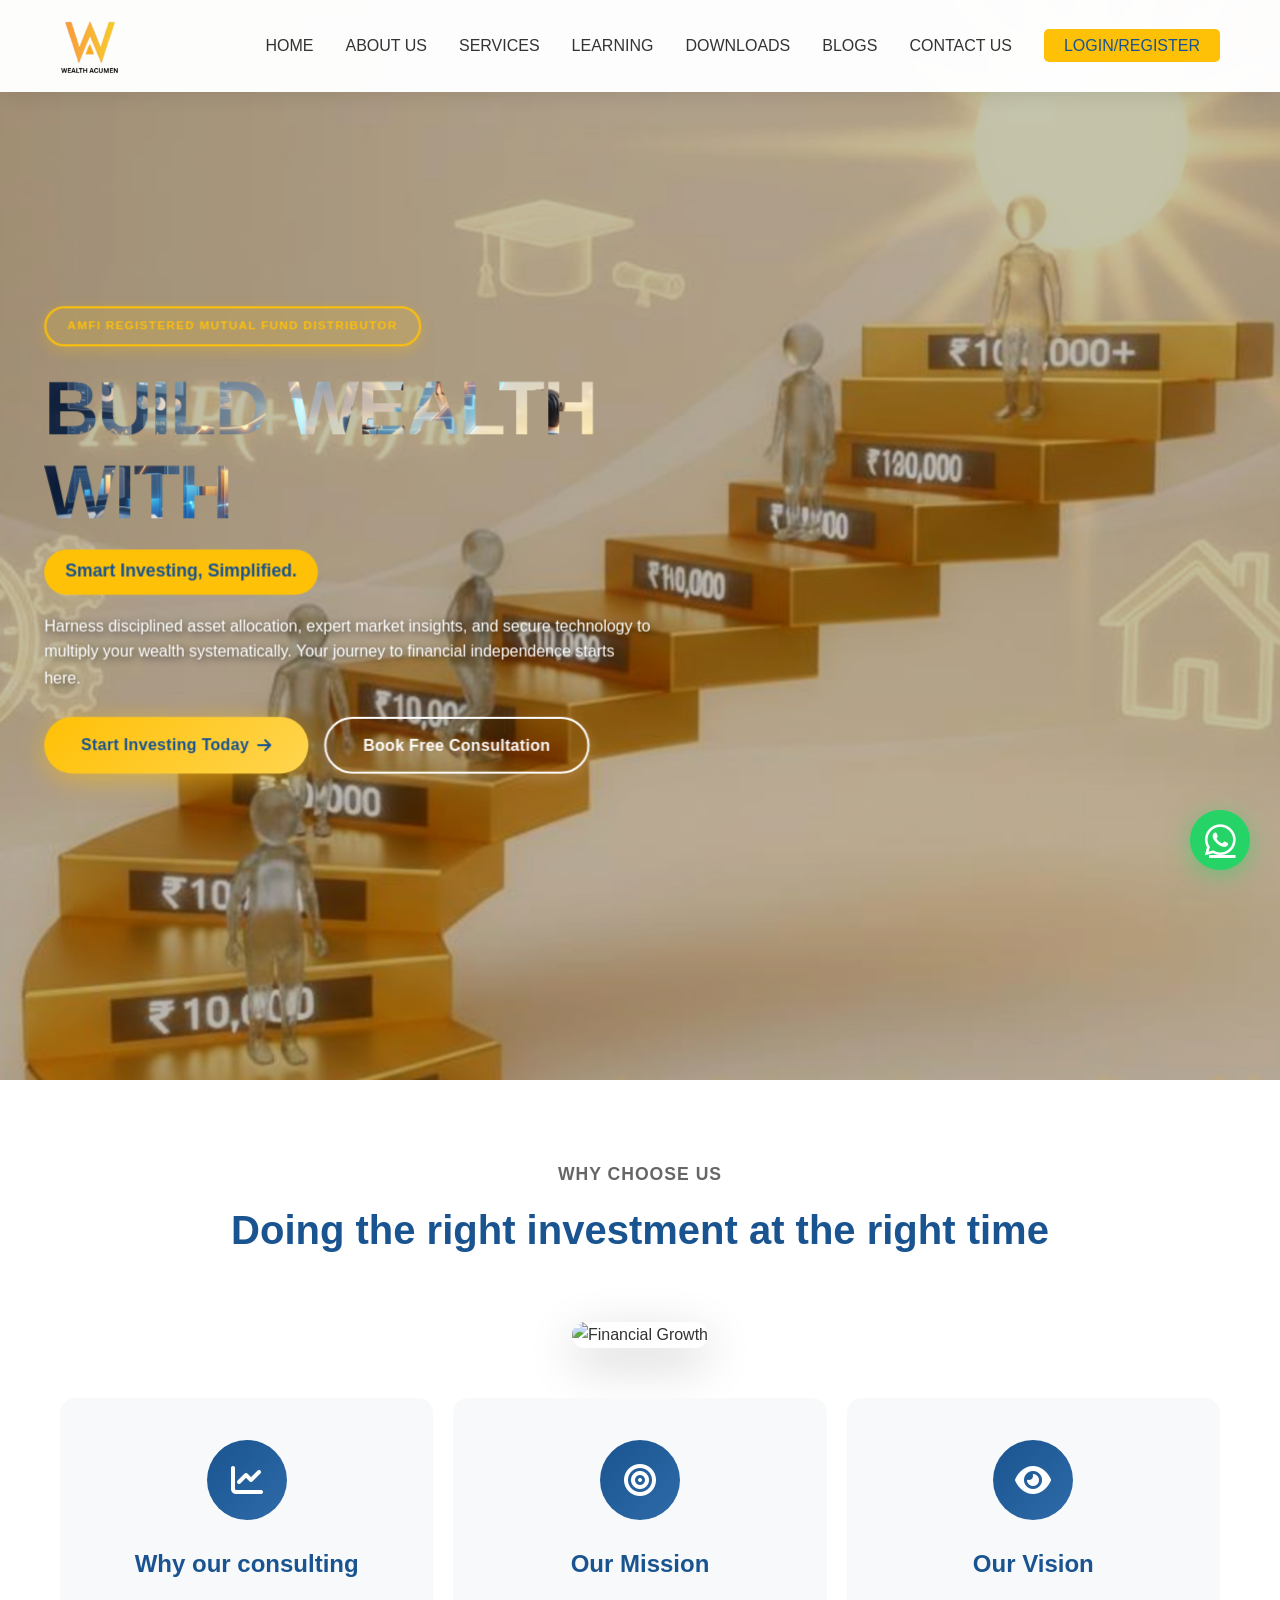
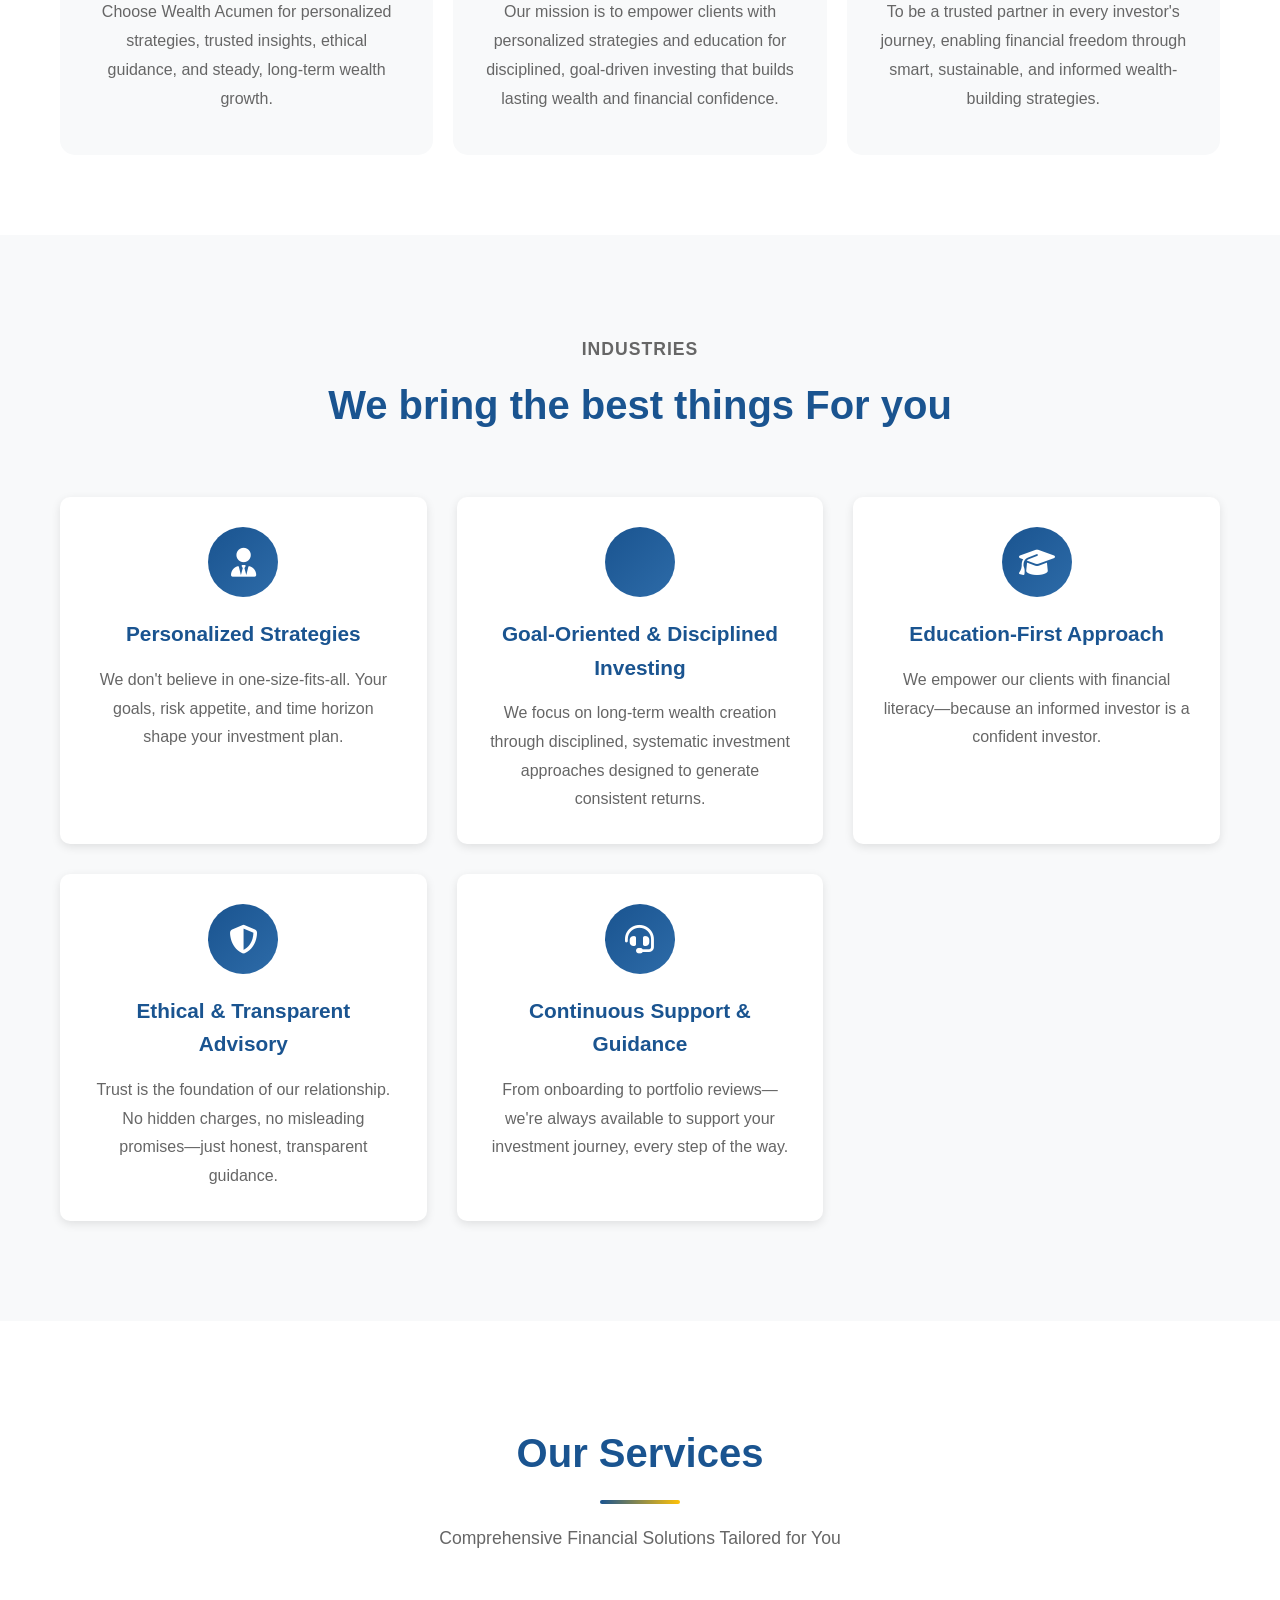
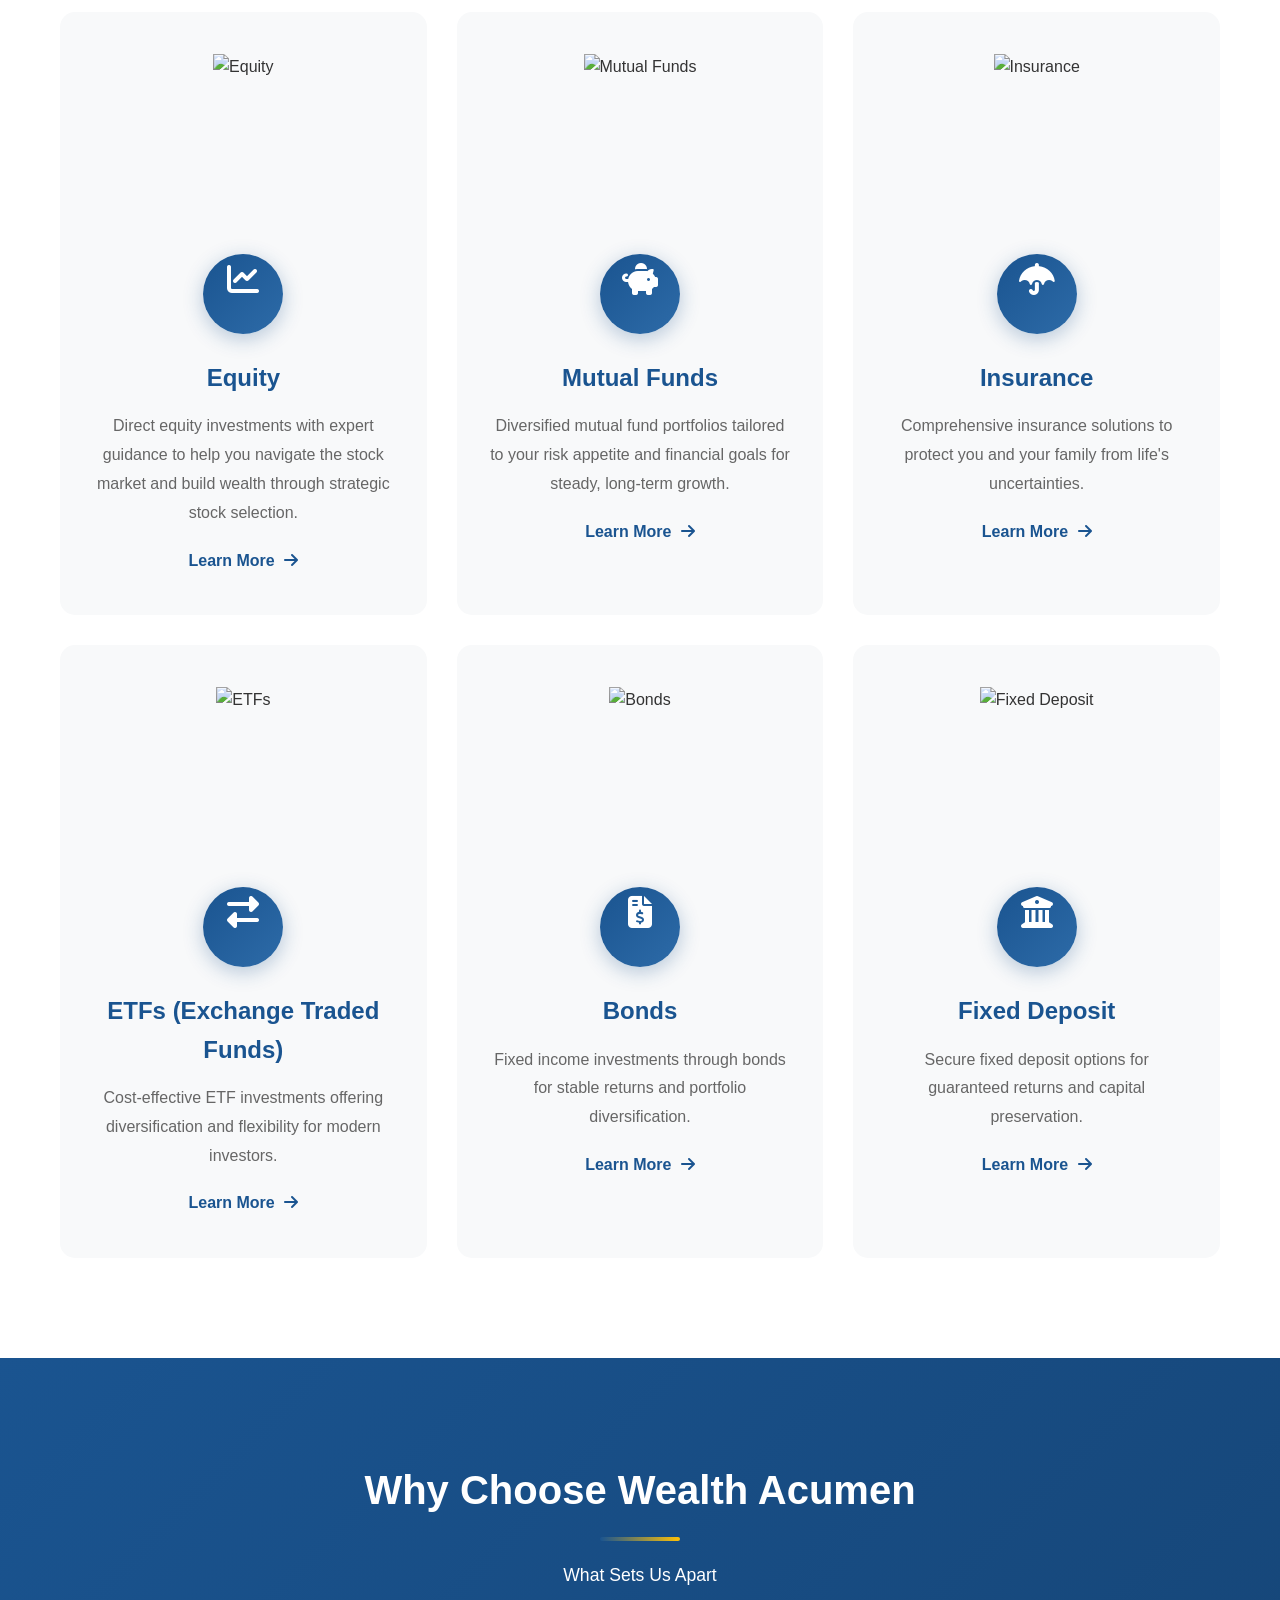
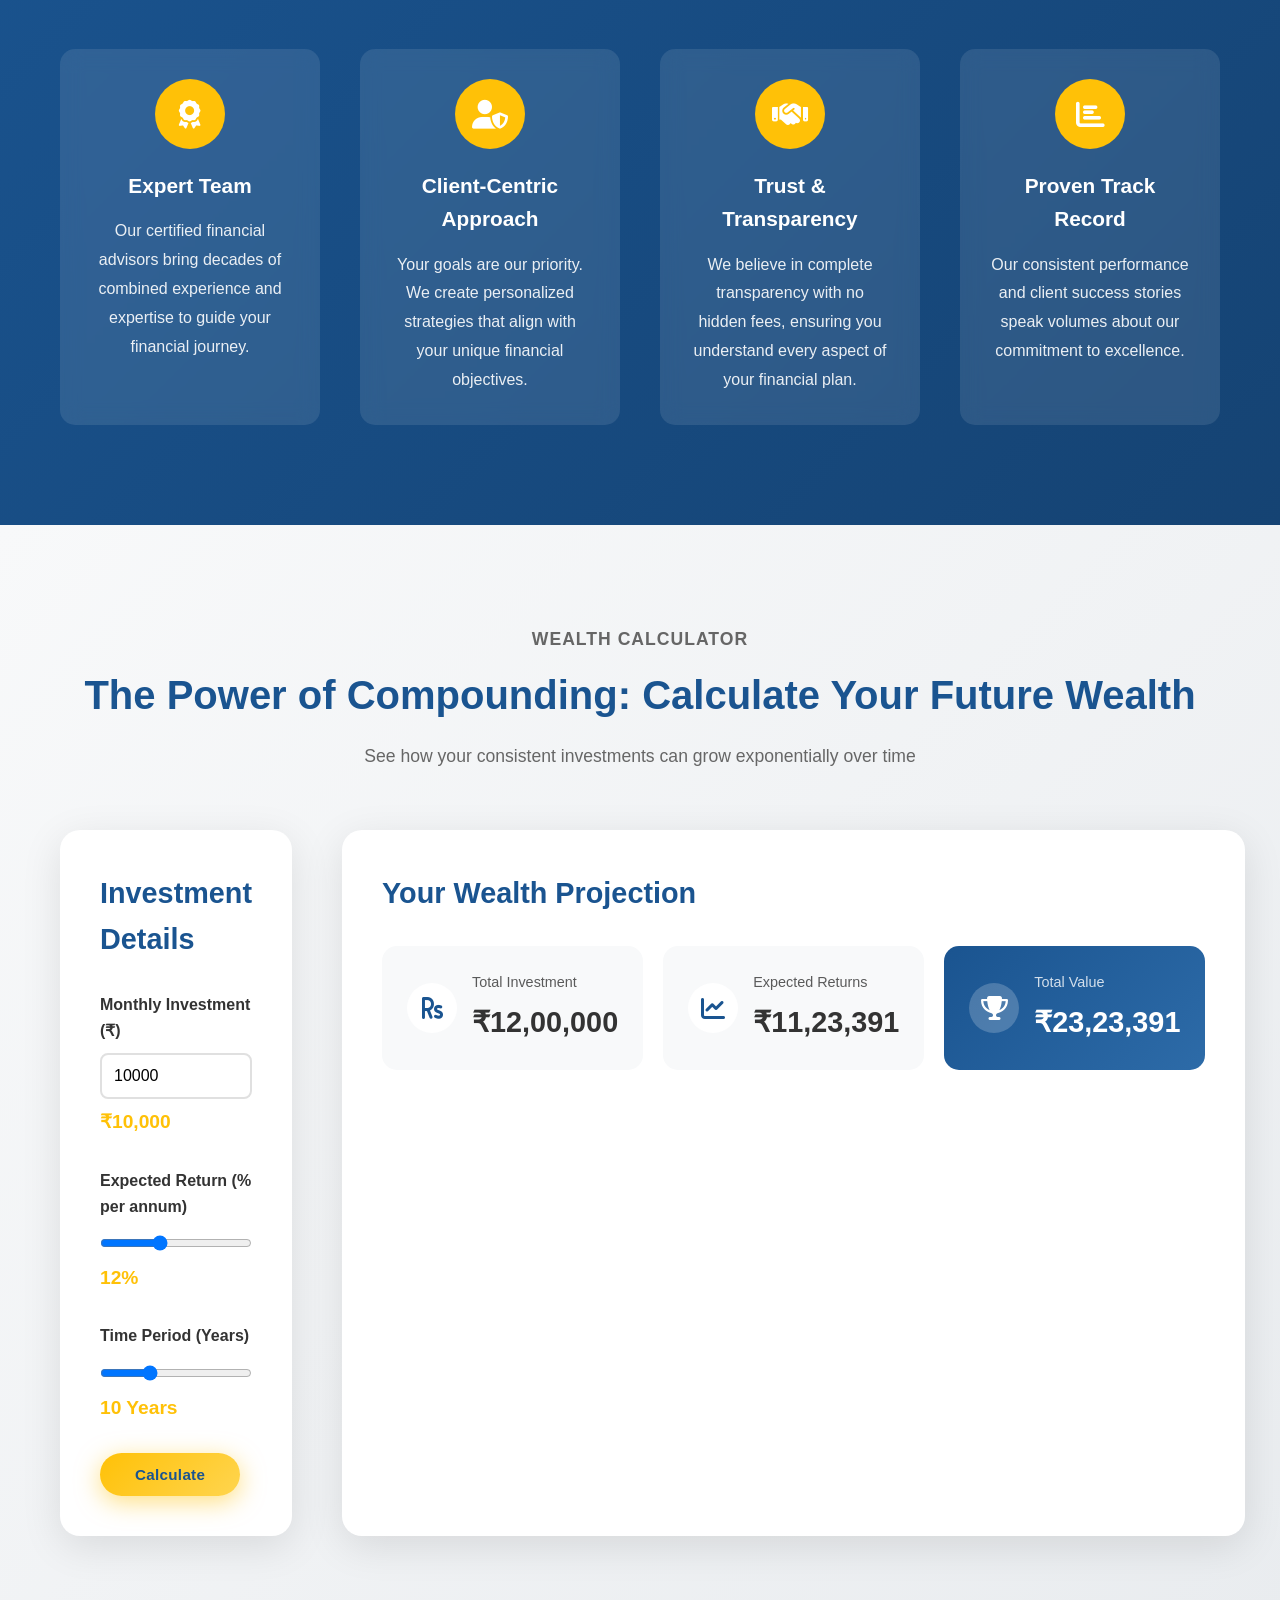
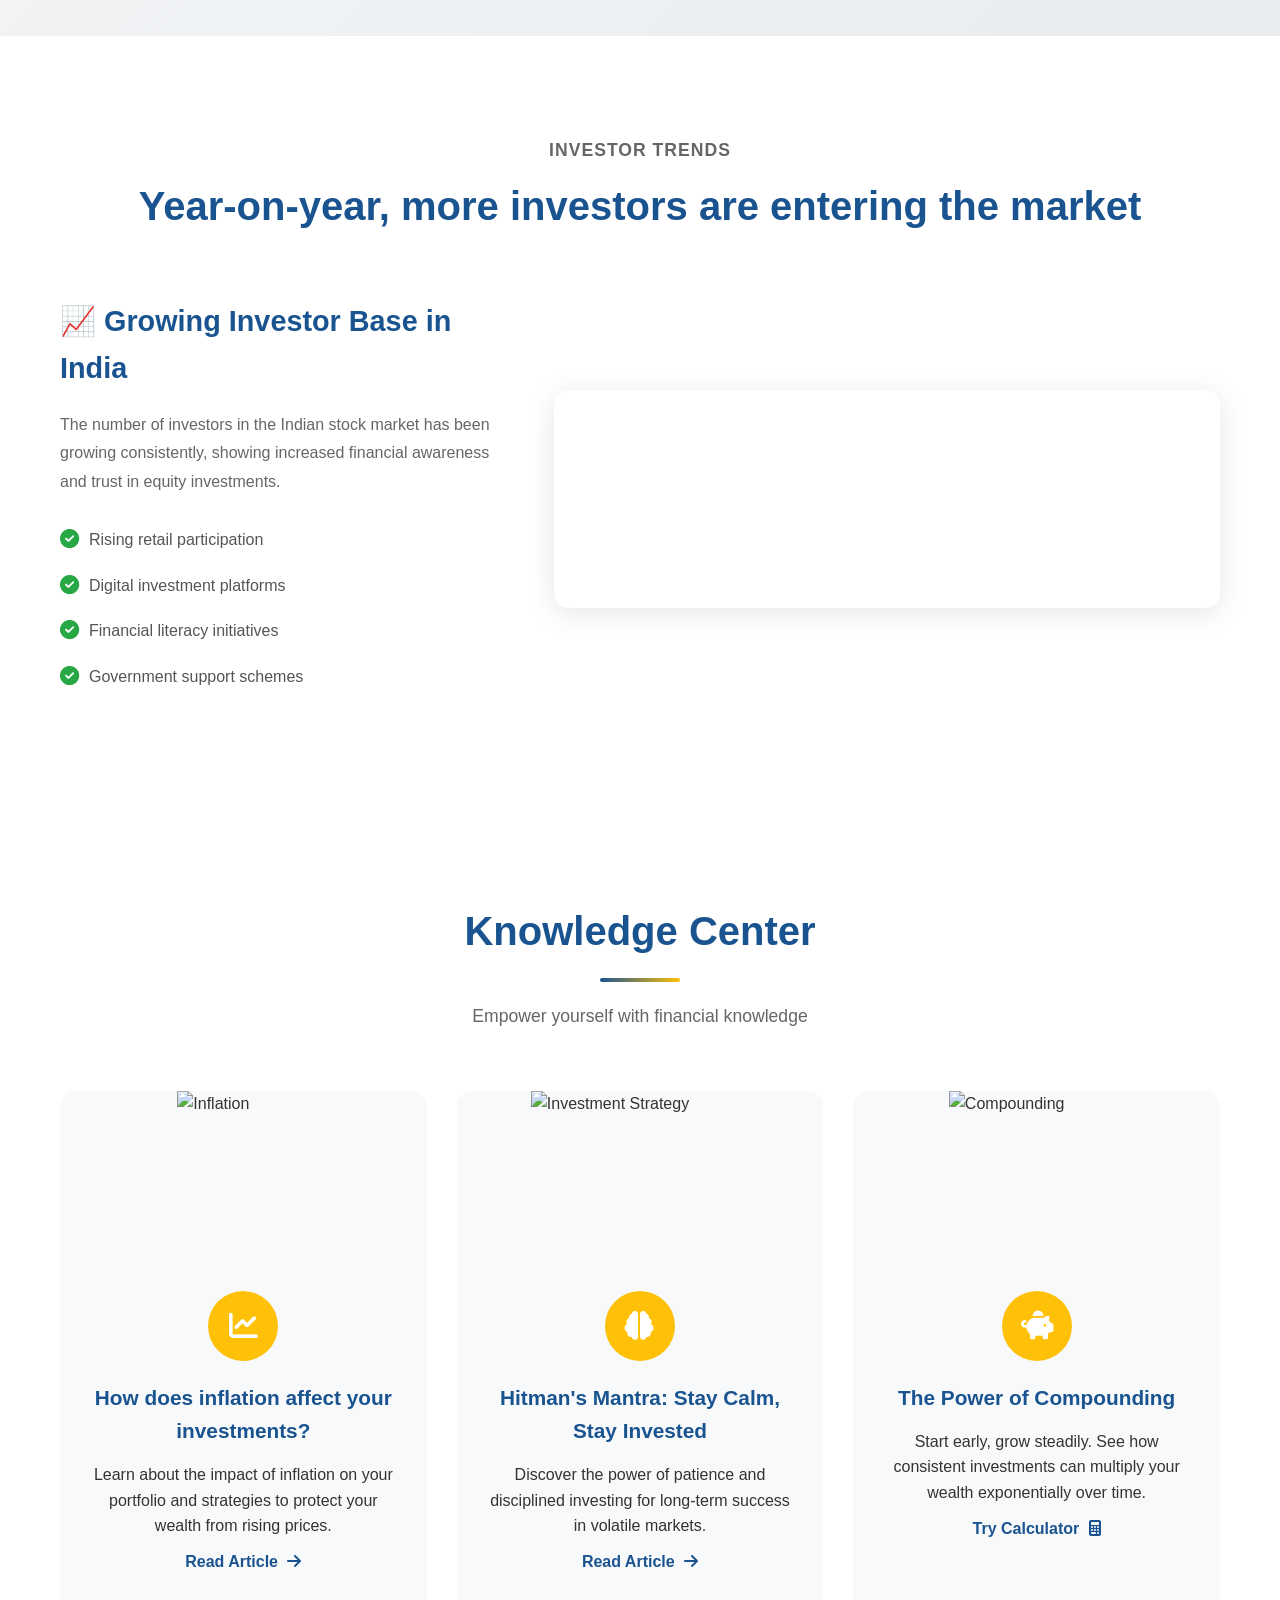
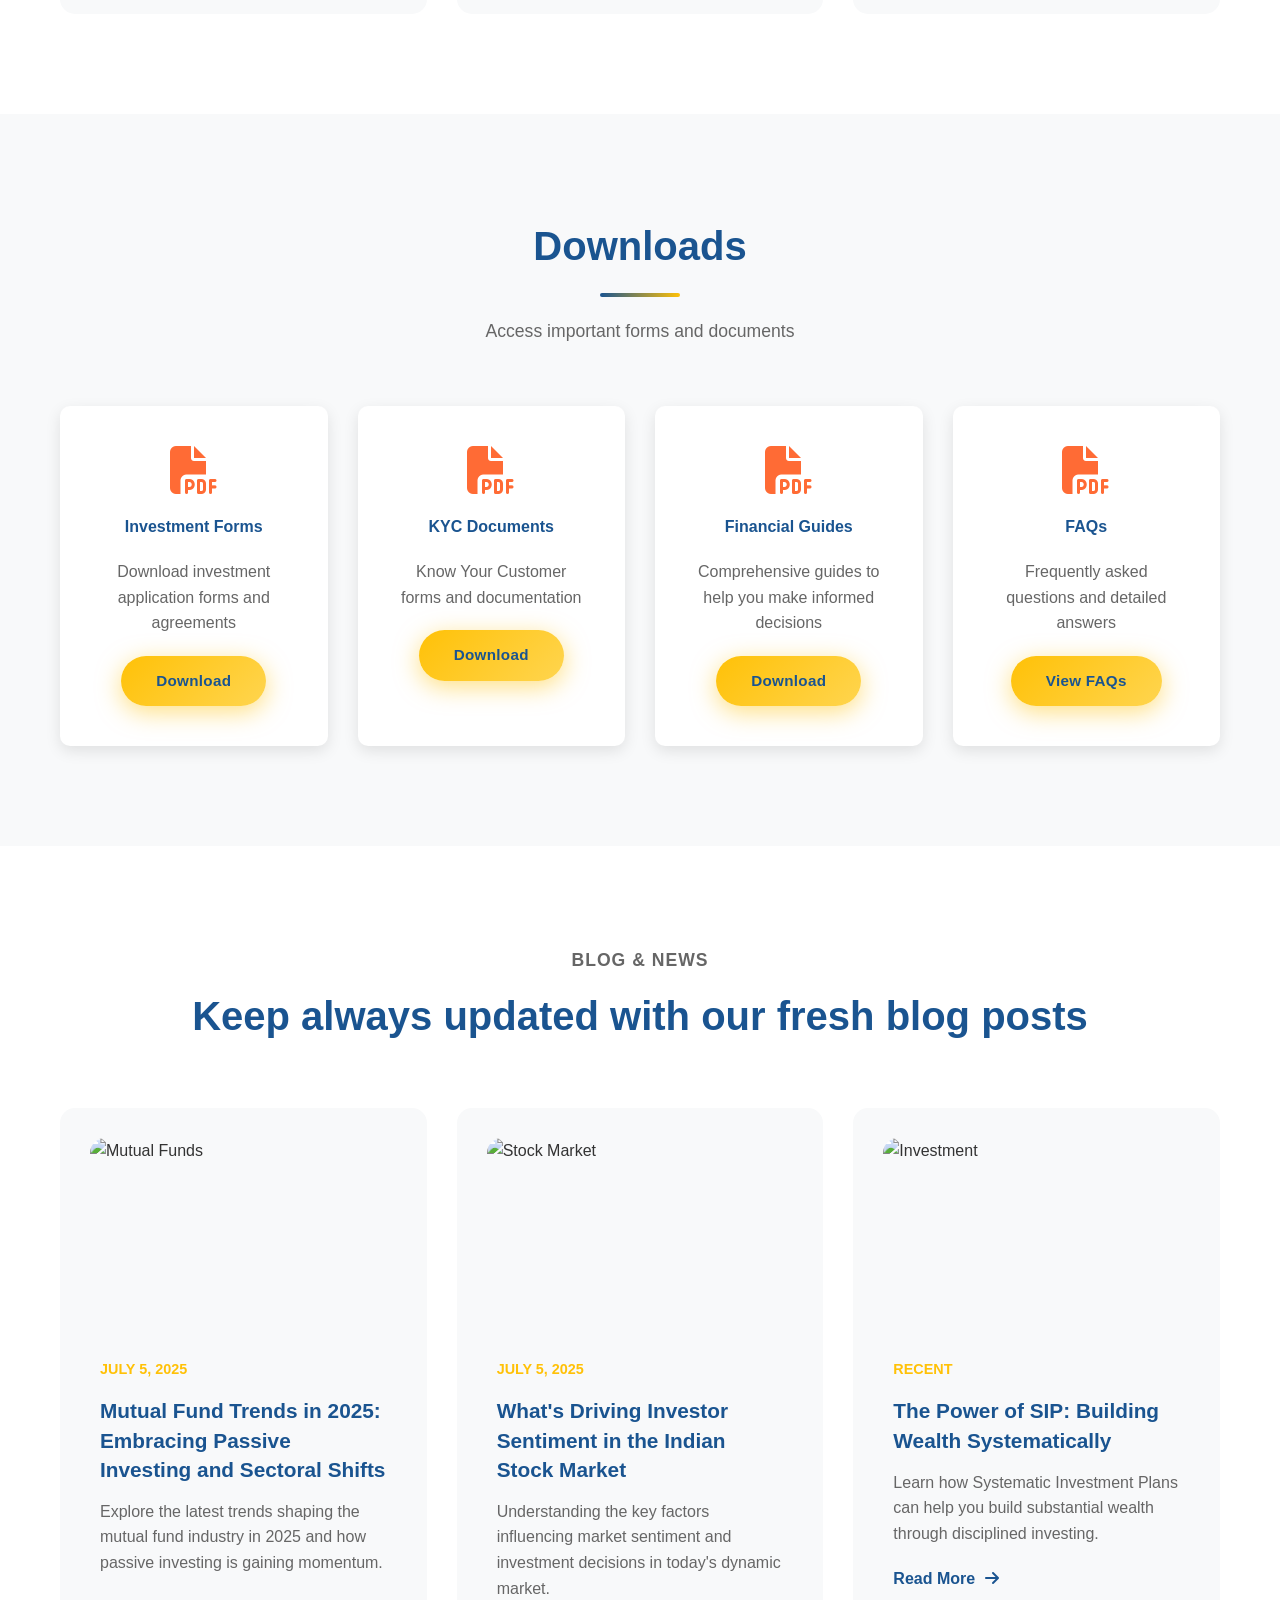
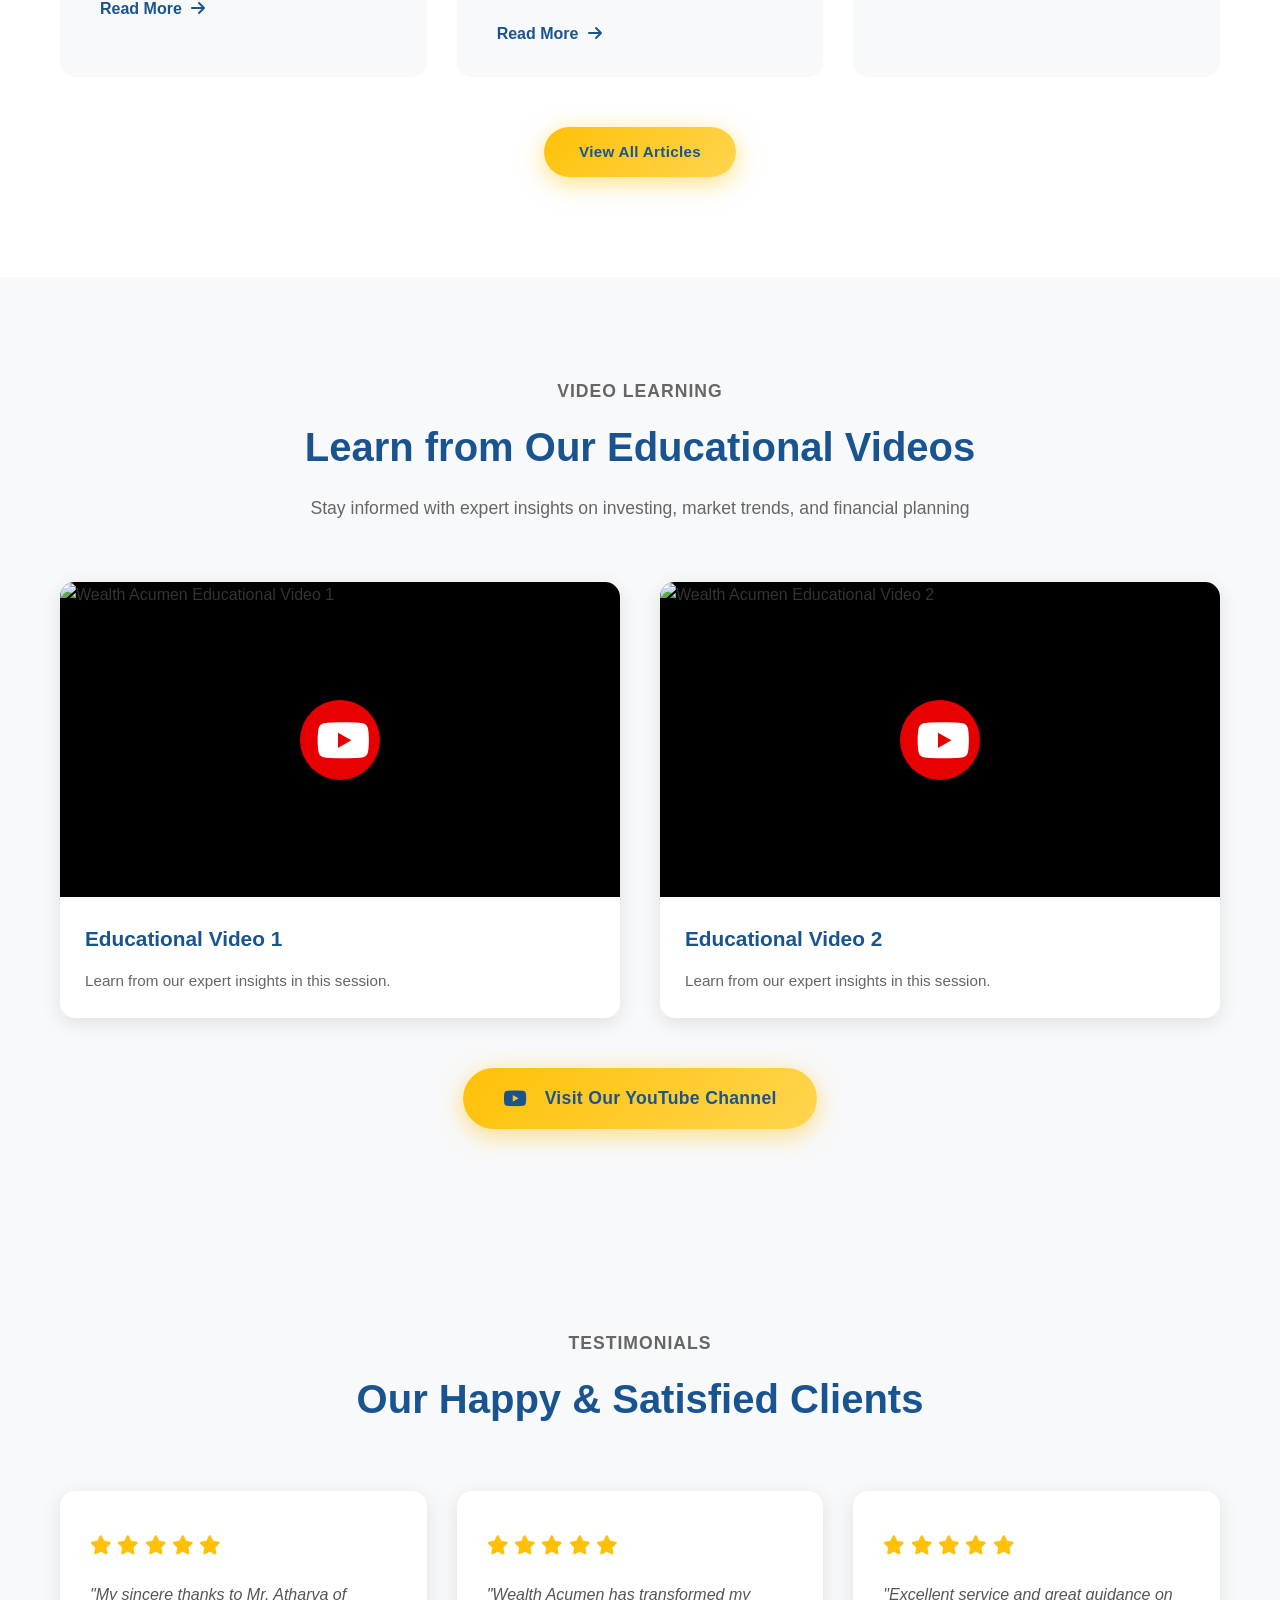
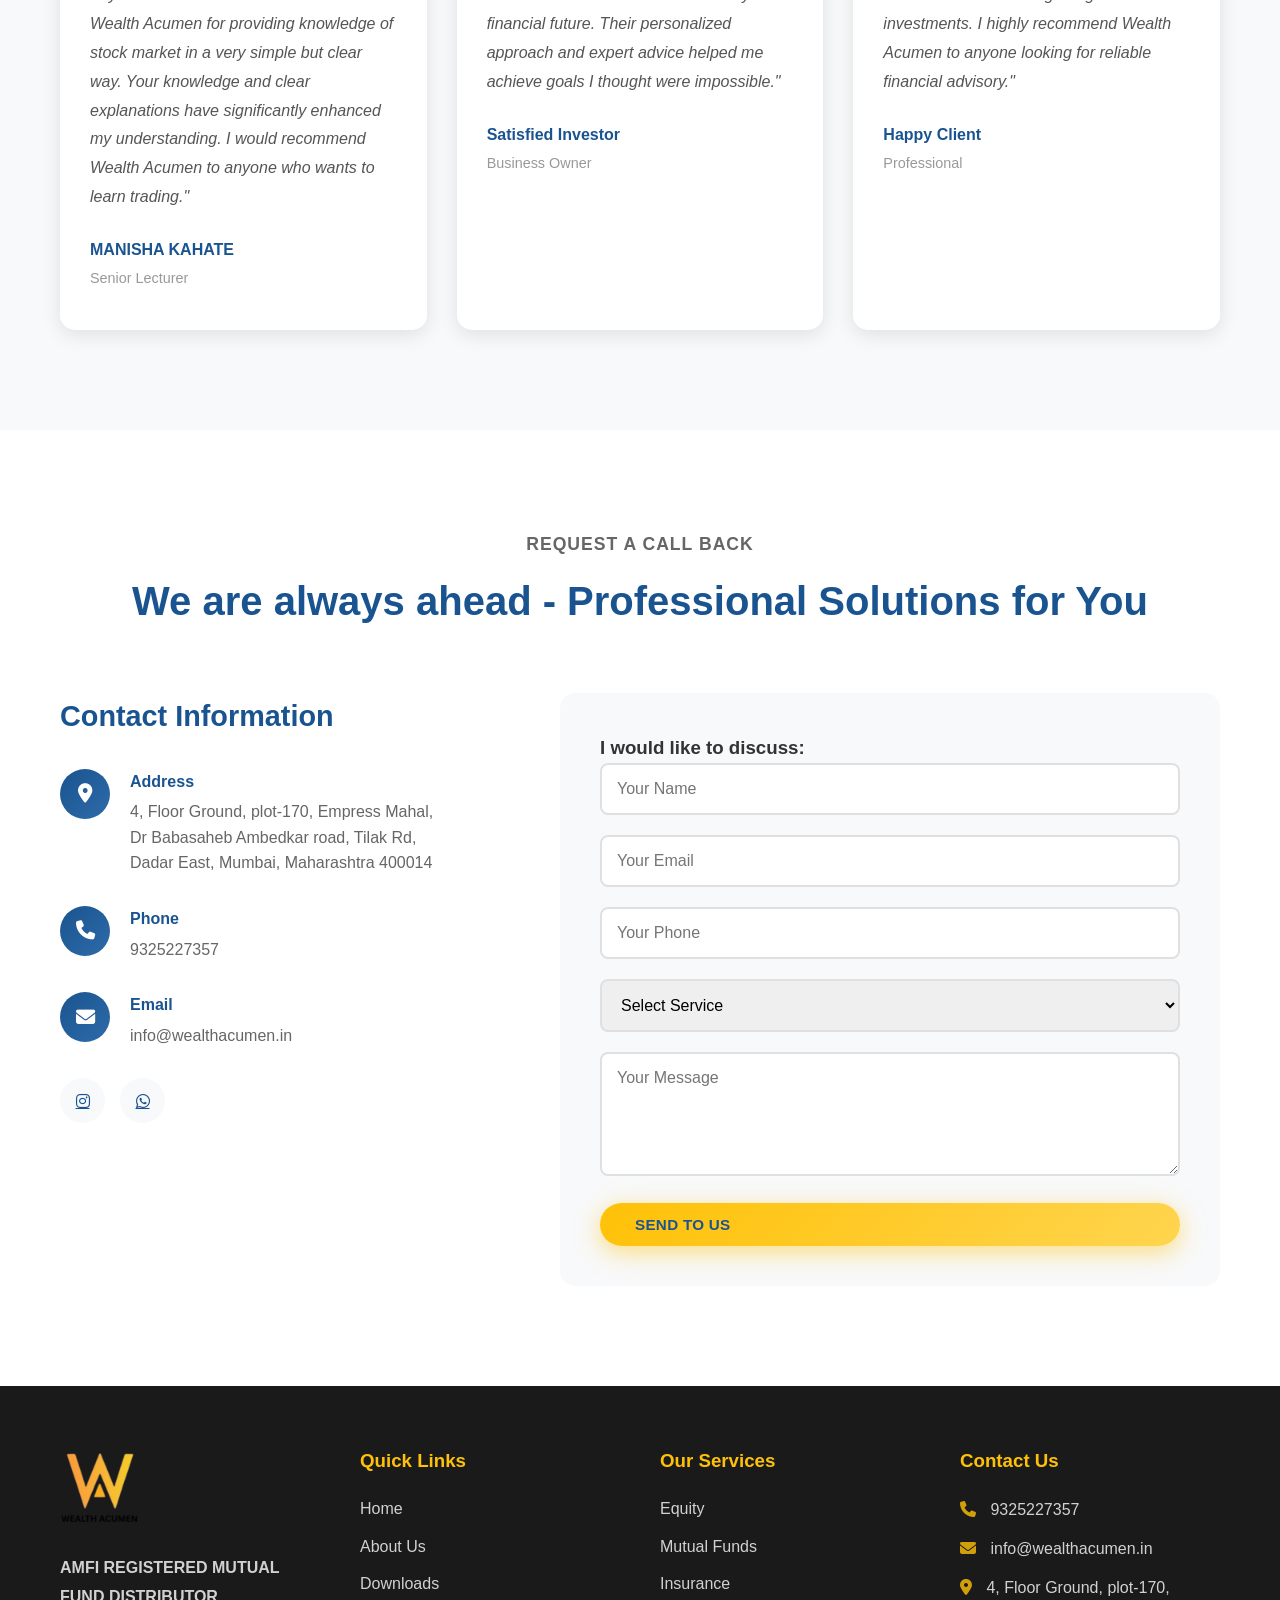
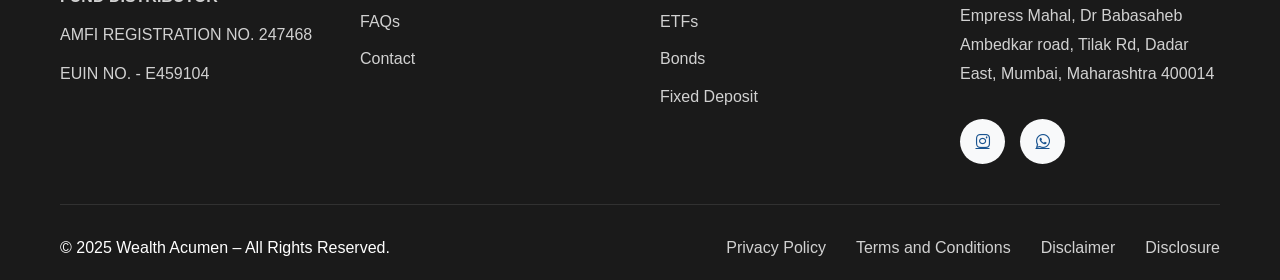
==== commit 95d8817c: "Updated project" ====
--- a/index.html
+++ b/index.html
@@ -6,7 +6,7 @@
     <title>Wealth Acumen - Financial Advisory & Wealth Management</title>
     <link rel="stylesheet" href="styles.css">
     <link rel="stylesheet" href="https://cdnjs.cloudflare.com/ajax/libs/font-awesome/6.4.0/css/all.min.css">
-    <script src="https://cdn.jsdelivr.net/npm/chart.js"></script>
+    <script src="https://cdn.jsdelivr.net/npm/chart.js@4.4.0/dist/chart.umd.min.js"></script>
 </head>
 <body>
     <!-- Navigation Bar -->
@@ -29,7 +29,7 @@
                     <li><a href="#downloads">DOWNLOADS</a></li>
                     <li><a href="https://wealthacumen.in/blog/">BLOGS</a></li>
                     <li><a href="#contact">CONTACT US</a></li>
-                    <li><a href="https://wealthacumen.in/login/" class="gold-button">LOGIN/REGISTER</a></li>
+                    <li><a href="https://wealthacumen.in/login/" class="login-btn" id="login">LOGIN/REGISTER</a></li>
                 </ul>
             </div>
         </div>
@@ -37,31 +37,29 @@
 
     <!-- Hero Section -->
     <section class="hero" id="home">
-        <div class="hero-bg">
-            <img src="https://images.unsplash.com/photo-1762838896729-597825a4267a?auto=format&w=1440&q=80&fit=crop" alt="Hero Background">
-        </div>
+        <!-- Layer 0: Deep background image -->
+        <div class="hero-background" id="heroBackground"></div>
+        <!-- Layer 1: Mid-depth blurred overlay -->
+        <div class="hero-mid-layer" id="heroMidLayer"></div>
+        <!-- Layer 2: Foreground vignette / color wash -->
+        <div class="hero-fg-layer" id="heroFgLayer"></div>
+        <div class="hero-particles" id="heroParticles"></div>
         <div class="hero-content">
-            <div class="frosted-card">
-                <div class="amfi-badge">
-                    AMFI REGISTERED MUTUAL FUND DISTRIBUTOR
-                </div>
-                <h1 class="hero-title">
-                    Build Wealth<br>with Clarity.
-                </h1>
-                <p class="hero-description">
-                    Harness disciplined asset allocation, expert market insights, and secure technology to multiply your wealth systematically. Your journey to financial independence starts here.
-                </p>
-                <div class="hero-buttons">
-                    <a href="#contact" class="gold-button">Start Investing Today <i class="fas fa-arrow-right"></i></a>
-                    <a href="#contact" class="btn-secondary">Book Free Consultation</a>
-                </div>
-                <div class="trust-badges">
-                    <div class="trust-item">
-                        <i class="fas fa-shield-halved"></i> Secure Technology
-                    </div>
-                    <div class="trust-divider"></div>
-                    <div class="trust-item">
-                        <i class="fas fa-award"></i> Expert Advisory
+            <div class="container">
+                <div class="hero-text-left" id="heroText">
+                    <div class="amfi-badge fade-in">
+                        AMFI REGISTERED MUTUAL FUND DISTRIBUTOR
+                    </div>
+                    <h1 class="hero-title fade-in-delay">
+                        Build Wealth<br>with <span class="highlight-text">Clarity.</span>
+                    </h1>
+                    <p class="hero-tagline fade-in-delay-2">Smart Investing, Simplified.</p>
+                    <p class="hero-description fade-in-delay-2">
+                        Harness disciplined asset allocation, expert market insights, and secure technology to multiply your wealth systematically. Your journey to financial independence starts here.
+                    </p>
+                    <div class="hero-buttons fade-in-delay-3">
+                        <a href="#contact" class="btn btn-primary">Start Investing Today <i class="fas fa-arrow-right"></i></a>
+                        <a href="#contact" class="btn btn-secondary">Book Free Consultation</a>
                     </div>
                 </div>
             </div>
@@ -69,7 +67,7 @@
     </section>
 
     <!-- Why Choose Us Section -->
-    <section class="why-choose" id="why-choose-us">
+    <section class="why-choose" id="why-us">
         <div class="container">
             <div class="section-header">
                 <p class="section-subtitle">WHY CHOOSE US</p>
@@ -84,76 +82,70 @@
                         <div class="why-icon">
                             <i class="fas fa-chart-line"></i>
                         </div>
-                        <div class="why-card-content">
-                            <h3>Why our consulting</h3>
-                            <p>Choose Wealth Acumen for personalized strategies, trusted insights, ethical guidance, and steady, long-term wealth growth.</p>
-                        </div>
+                        <h3>Why our consulting</h3>
+                        <p>Choose Wealth Acumen for personalized strategies, trusted insights, ethical guidance, and steady, long-term wealth growth.</p>
                     </div>
                     <div class="why-card">
                         <div class="why-icon">
                             <i class="fas fa-bullseye"></i>
                         </div>
-                        <div class="why-card-content">
-                            <h3>Our Mission</h3>
-                            <p>Our mission is to empower clients with personalized strategies and education for disciplined, goal-driven investing that builds lasting wealth.</p>
-                        </div>
+                        <h3>Our Mission</h3>
+                        <p>Our mission is to empower clients with personalized strategies and education for disciplined, goal-driven investing that builds lasting wealth and financial confidence.</p>
                     </div>
                     <div class="why-card">
                         <div class="why-icon">
                             <i class="fas fa-eye"></i>
                         </div>
-                        <div class="why-card-content">
-                            <h3>Our Vision</h3>
-                            <p>To be a trusted partner in every investor's journey, enabling financial freedom through smart, sustainable wealth-building strategies.</p>
-                        </div>
-                    </div>
-                </div>
-            </div>
-        </div>
-    </section>
-
-    <!-- Industries Section -->
-    <section class="industries" id="industries">
+                        <h3>Our Vision</h3>
+                        <p>To be a trusted partner in every investor's journey, enabling financial freedom through smart, sustainable, and informed wealth-building strategies.</p>
+                    </div>
+                </div>
+            </div>
+        </div>
+    </section>
+
+    <!-- About Section -->
+    <section class="about" id="about">
         <div class="container">
             <div class="section-header">
                 <p class="section-subtitle">INDUSTRIES</p>
                 <h2>We bring the best things For you</h2>
             </div>
-            <div class="industries-grid">
-                <div class="industry-card">
-                    <div class="industry-icon">
+            <div class="about-features">
+                <div class="feature-item">
+                    <div class="feature-icon">
                         <i class="fas fa-user-tie"></i>
                     </div>
                     <h3>Personalized Strategies</h3>
                     <p>We don't believe in one-size-fits-all. Your goals, risk appetite, and time horizon shape your investment plan.</p>
                 </div>
-                <div class="industry-card">
-                    <div class="industry-icon">
-                        <i class="fas fa-bullseye"></i>
-                    </div>
-                    <h3>Goal-Oriented Investing</h3>
-                    <p>We focus on long-term wealth creation through disciplined, systematic investment approaches for consistent returns.</p>
-                </div>
-                <div class="industry-card">
-                    <div class="industry-icon">
+                <div class="feature-item">
+                    <div class="feature-icon">
+                        <i class="fas fa-target"></i>
+                    </div>
+                    <h3>Goal-Oriented & Disciplined Investing</h3>
+                    <p>We focus on long-term wealth creation through disciplined, systematic investment approaches designed to generate consistent returns.</p>
+                </div>
+                <div class="feature-item">
+                    <div class="feature-icon">
                         <i class="fas fa-graduation-cap"></i>
                     </div>
                     <h3>Education-First Approach</h3>
                     <p>We empower our clients with financial literacy—because an informed investor is a confident investor.</p>
                 </div>
-                <div class="industry-card">
-                    <div class="industry-icon">
+                <div class="feature-item">
+                    <div class="feature-icon">
                         <i class="fas fa-shield-alt"></i>
                     </div>
-                    <h3>Ethical & Transparent</h3>
-                    <p>Trust is the foundation of our relationship. No hidden charges, no misleading promises—just honest guidance.</p>
-                </div>
-                <div class="industry-card">
-                    <div class="industry-icon">
+                    <h3>Ethical & Transparent Advisory</h3>
+                    <p>Trust is the foundation of our relationship. No hidden charges, no misleading promises—just honest, transparent guidance.</p>
+                </div>
+                <div class="feature-item">
+                    <div class="feature-icon">
                         <i class="fas fa-headset"></i>
                     </div>
-                    <h3>Continuous Support</h3>
-                    <p>From onboarding to portfolio reviews—we're always available to support your investment journey.</p>
+                    <h3>Continuous Support & Guidance</h3>
+                    <p>From onboarding to portfolio reviews—we're always available to support your investment journey, every step of the way.</p>
                 </div>
             </div>
         </div>
@@ -172,92 +164,164 @@
                     <div class="service-image">
                         <img src="https://images.unsplash.com/photo-1611974789855-9c2a0a7236a3?w=400" alt="Equity">
                     </div>
-                    <div class="service-card-body">
-                        <div class="service-icon">
-                            <i class="fas fa-chart-line"></i>
-                        </div>
-                        <h3>Equity</h3>
-                        <p>Expert guidance to help you navigate the stock market and build wealth through strategic selection.</p>
-                        <a href="https://wealthacumen.in/equity/" class="service-link">Learn More <i class="fas fa-arrow-right"></i></a>
-                    </div>
+                    <div class="service-icon">
+                        <i class="fas fa-chart-line"></i>
+                    </div>
+                    <h3>Equity</h3>
+                    <p>Direct equity investments with expert guidance to help you navigate the stock market and build wealth through strategic stock selection.</p>
+                    <a href="https://wealthacumen.in/equity/" class="service-link">Learn More <i class="fas fa-arrow-right"></i></a>
                 </div>
                 <div class="service-card">
                     <div class="service-image">
                         <img src="https://images.unsplash.com/photo-1579621970563-ebec7560ff3e?w=400" alt="Mutual Funds">
                     </div>
-                    <div class="service-card-body">
-                        <div class="service-icon">
-                            <i class="fas fa-piggy-bank"></i>
-                        </div>
-                        <h3>Mutual Funds</h3>
-                        <p>Diversified portfolios tailored to your risk appetite for steady, long-term growth.</p>
-                        <a href="https://wealthacumen.in/mutual-funds/" class="service-link">Learn More <i class="fas fa-arrow-right"></i></a>
-                    </div>
+                    <div class="service-icon">
+                        <i class="fas fa-piggy-bank"></i>
+                    </div>
+                    <h3>Mutual Funds</h3>
+                    <p>Diversified mutual fund portfolios tailored to your risk appetite and financial goals for steady, long-term growth.</p>
+                    <a href="https://wealthacumen.in/mutual-funds/" class="service-link">Learn More <i class="fas fa-arrow-right"></i></a>
                 </div>
                 <div class="service-card">
                     <div class="service-image">
                         <img src="https://images.unsplash.com/photo-1450101499163-c8848c66ca85?w=400" alt="Insurance">
                     </div>
-                    <div class="service-card-body">
-                        <div class="service-icon">
-                            <i class="fas fa-umbrella"></i>
-                        </div>
-                        <h3>Insurance</h3>
-                        <p>Comprehensive insurance solutions to protect you and your family from life's uncertainties.</p>
-                        <a href="https://wealthacumen.in/insurance/" class="service-link">Learn More <i class="fas fa-arrow-right"></i></a>
-                    </div>
-                </div>
-            </div>
-        </div>
-    </section>
-
-    <!-- Wealth Calculator Section -->
+                    <div class="service-icon">
+                        <i class="fas fa-umbrella"></i>
+                    </div>
+                    <h3>Insurance</h3>
+                    <p>Comprehensive insurance solutions to protect you and your family from life's uncertainties.</p>
+                    <a href="https://wealthacumen.in/insurance/" class="service-link">Learn More <i class="fas fa-arrow-right"></i></a>
+                </div>
+                <div class="service-card">
+                    <div class="service-image">
+                        <img src="https://images.unsplash.com/photo-1590283603385-17ffb3a7f29f?w=400" alt="ETFs">
+                    </div>
+                    <div class="service-icon">
+                        <i class="fas fa-exchange-alt"></i>
+                    </div>
+                    <h3>ETFs (Exchange Traded Funds)</h3>
+                    <p>Cost-effective ETF investments offering diversification and flexibility for modern investors.</p>
+                    <a href="https://wealthacumen.in/etfs-exchange-traded-funds/" class="service-link">Learn More <i class="fas fa-arrow-right"></i></a>
+                </div>
+                <div class="service-card">
+                    <div class="service-image">
+                        <img src="https://images.unsplash.com/photo-1454165804606-c3d57bc86b40?w=400" alt="Bonds">
+                    </div>
+                    <div class="service-icon">
+                        <i class="fas fa-file-invoice-dollar"></i>
+                    </div>
+                    <h3>Bonds</h3>
+                    <p>Fixed income investments through bonds for stable returns and portfolio diversification.</p>
+                    <a href="https://wealthacumen.in/bonds/" class="service-link">Learn More <i class="fas fa-arrow-right"></i></a>
+                </div>
+                <div class="service-card">
+                    <div class="service-image">
+                        <img src="https://images.unsplash.com/photo-1554224155-8d04cb21cd6c?w=400" alt="Fixed Deposit">
+                    </div>
+                    <div class="service-icon">
+                        <i class="fas fa-university"></i>
+                    </div>
+                    <h3>Fixed Deposit</h3>
+                    <p>Secure fixed deposit options for guaranteed returns and capital preservation.</p>
+                    <a href="https://wealthacumen.in/fixed-deposit/" class="service-link">Learn More <i class="fas fa-arrow-right"></i></a>
+                </div>
+            </div>
+        </div>
+    </section>
+
+    <!-- Why Choose Us Section -->
+    <section class="why-us" id="why-us">
+        <div class="container">
+            <div class="section-header">
+                <h2>Why Choose Wealth Acumen</h2>
+                <div class="section-divider"></div>
+                <p>What Sets Us Apart</p>
+            </div>
+            <div class="why-us-content">
+                <div class="why-us-item">
+                    <div class="why-us-icon">
+                        <i class="fas fa-award"></i>
+                    </div>
+                    <h3>Expert Team</h3>
+                    <p>Our certified financial advisors bring decades of combined experience and expertise to guide your financial journey.</p>
+                </div>
+                <div class="why-us-item">
+                    <div class="why-us-icon">
+                        <i class="fas fa-user-shield"></i>
+                    </div>
+                    <h3>Client-Centric Approach</h3>
+                    <p>Your goals are our priority. We create personalized strategies that align with your unique financial objectives.</p>
+                </div>
+                <div class="why-us-item">
+                    <div class="why-us-icon">
+                        <i class="fas fa-handshake"></i>
+                    </div>
+                    <h3>Trust & Transparency</h3>
+                    <p>We believe in complete transparency with no hidden fees, ensuring you understand every aspect of your financial plan.</p>
+                </div>
+                <div class="why-us-item">
+                    <div class="why-us-icon">
+                        <i class="fas fa-chart-bar"></i>
+                    </div>
+                    <h3>Proven Track Record</h3>
+                    <p>Our consistent performance and client success stories speak volumes about our commitment to excellence.</p>
+                </div>
+            </div>
+        </div>
+    </section>
+
+    <!-- Compound Interest Calculator Section -->
     <section class="calculator-section" id="calculator">
         <div class="container">
             <div class="section-header">
                 <p class="section-subtitle">WEALTH CALCULATOR</p>
-                <h2>The Power of Compounding</h2>
+                <h2>The Power of Compounding: Calculate Your Future Wealth</h2>
                 <p>See how your consistent investments can grow exponentially over time</p>
             </div>
             <div class="calculator-wrapper">
                 <div class="calculator-inputs">
                     <h3>Investment Details</h3>
                     <div class="input-group">
-                        <div class="label-row">
-                            <label for="monthlyInvestment">Monthly Investment (₹)</label>
-                            <span class="input-value" id="monthlyVal">₹10,000</span>
-                        </div>
-                        <input type="range" id="monthlyInvestment" min="500" max="100000" step="500" value="10000">
+                        <label for="monthlyInvestment">Monthly Investment (₹)</label>
+                        <input type="number" id="monthlyInvestment" value="10000" min="100" step="100">
+                        <span class="input-value">₹10,000</span>
                     </div>
                     <div class="input-group">
-                        <div class="label-row">
-                            <label for="expectedReturn">Expected Return (%)</label>
-                            <span class="input-value" id="returnVal">12%</span>
-                        </div>
-                        <input type="range" id="expectedReturn" min="1" max="30" step="0.5" value="12">
+                        <label for="expectedReturn">Expected Return (% per annum)</label>
+                        <input type="range" id="expectedReturn" value="12" min="1" max="30" step="0.5">
+                        <span class="input-value">12%</span>
                     </div>
                     <div class="input-group">
-                        <div class="label-row">
-                            <label for="timePeriod">Time Period (Years)</label>
-                            <span class="input-value" id="yearsVal">10 Years</span>
-                        </div>
-                        <input type="range" id="timePeriod" min="1" max="40" value="10">
-                    </div>
+                        <label for="timePeriod">Time Period (Years)</label>
+                        <input type="range" id="timePeriod" value="10" min="1" max="30" step="1">
+                        <span class="input-value">10 Years</span>
+                    </div>
+                    <button class="btn btn-primary" onclick="calculateCompound()">Calculate</button>
                 </div>
                 <div class="calculator-results">
                     <h3>Your Wealth Projection</h3>
                     <div class="result-cards">
                         <div class="result-card">
-                            <p>Total Investment</p>
-                            <h2 id="totalInvestment">₹12,00,000</h2>
+                            <div class="result-icon"><i class="fas fa-rupee-sign"></i></div>
+                            <div class="result-content">
+                                <p>Total Investment</p>
+                                <h2 id="totalInvestment">₹12,00,000</h2>
+                            </div>
                         </div>
                         <div class="result-card">
-                            <p>Estimated Returns</p>
-                            <h2 id="expectedReturns">₹11,23,391</h2>
+                            <div class="result-icon"><i class="fas fa-chart-line"></i></div>
+                            <div class="result-content">
+                                <p>Expected Returns</p>
+                                <h2 id="expectedReturns">₹11,16,170</h2>
+                            </div>
                         </div>
                         <div class="result-card highlight">
-                            <p>Total Value</p>
-                            <h2 id="totalValue">₹23,23,391</h2>
+                            <div class="result-icon"><i class="fas fa-trophy"></i></div>
+                            <div class="result-content">
+                                <p>Total Value</p>
+                                <h2 id="totalValue">₹23,16,170</h2>
+                            </div>
                         </div>
                     </div>
                     <div class="chart-container">
@@ -268,100 +332,204 @@
         </div>
     </section>
 
-    <!-- Investor Trends Section -->
-    <section class="investor-trends">
-        <div class="container">
-            <div class="trends-wrapper">
-                <div class="trends-content">
-                    <p class="section-subtitle">INVESTOR TRENDS</p>
-                    <h2>Year-on-year, more investors are entering the market</h2>
-                    <ul class="trend-list">
-                        <li><i class="fas fa-check-circle"></i> Rising retail participation in equity markets</li>
-                        <li><i class="fas fa-check-circle"></i> Digital-first investment platforms accessibility</li>
-                        <li><i class="fas fa-check-circle"></i> Enhanced financial literacy across Tier 2 & 3 cities</li>
-                        <li><i class="fas fa-check-circle"></i> Systematic Investment Plan (SIP) awareness</li>
+    <!-- Investment Growth Chart Section -->
+    <section class="growth-chart-section">
+        <div class="container">
+            <div class="section-header">
+                <p class="section-subtitle">INVESTOR TRENDS</p>
+                <h2>Year-on-year, more investors are entering the market</h2>
+            </div>
+            <div class="chart-wrapper">
+                <div class="chart-info">
+                    <h3>📈 Growing Investor Base in India</h3>
+                    <p>The number of investors in the Indian stock market has been growing consistently, showing increased financial awareness and trust in equity investments.</p>
+                    <ul class="trend-points">
+                        <li><i class="fas fa-check-circle"></i> Rising retail participation</li>
+                        <li><i class="fas fa-check-circle"></i> Digital investment platforms</li>
+                        <li><i class="fas fa-check-circle"></i> Financial literacy initiatives</li>
+                        <li><i class="fas fa-check-circle"></i> Government support schemes</li>
                     </ul>
                 </div>
-                <div class="trends-chart-card">
+                <div class="chart-display">
                     <canvas id="investorGrowthChart"></canvas>
                 </div>
             </div>
         </div>
     </section>
 
-    <!-- Knowledge Center Section -->
-    <section class="knowledge-center" id="learning">
+    <!-- Learning Section -->
+    <section class="learning" id="learning">
         <div class="container">
             <div class="section-header">
                 <h2>Knowledge Center</h2>
                 <div class="section-divider"></div>
                 <p>Empower yourself with financial knowledge</p>
             </div>
-            <div class="knowledge-grid">
-                <div class="knowledge-card">
-                    <div class="knowledge-image">
+            <div class="learning-grid">
+                <div class="learning-card">
+                    <div class="learning-image">
                         <img src="https://images.unsplash.com/photo-1579621970795-87facc2f976d?w=400" alt="Inflation">
                     </div>
-                    <div class="knowledge-body">
-                        <h3>How does inflation affect your investments?</h3>
-                        <p>Learn about the impact of inflation on your portfolio and strategies to protect your wealth.</p>
-                        <a href="#" class="read-link">Read Article <i class="fas fa-arrow-right"></i></a>
-                    </div>
-                </div>
-                <div class="knowledge-card">
-                    <div class="knowledge-image">
-                        <img src="https://images.unsplash.com/photo-1434626881859-194d67b2b86f?w=400" alt="Patience">
-                    </div>
-                    <div class="knowledge-body">
-                        <h3>Hitman's Mantra: Stay Calm, Stay Invested</h3>
-                        <p>Discover the power of patience and disciplined investing for long-term success.</p>
-                        <a href="#" class="read-link">Read Article <i class="fas fa-arrow-right"></i></a>
-                    </div>
-                </div>
-                <div class="knowledge-card">
-                    <div class="knowledge-image">
+                    <div class="learning-icon">
+                        <i class="fas fa-chart-line"></i>
+                    </div>
+                    <h3>How does inflation affect your investments?</h3>
+                    <p>Learn about the impact of inflation on your portfolio and strategies to protect your wealth from rising prices.</p>
+                    <a href="#blogs" class="learning-link">Read Article <i class="fas fa-arrow-right"></i></a>
+                </div>
+                <div class="learning-card">
+                    <div class="learning-image">
+                        <img src="https://images.unsplash.com/photo-1434626881859-194d67b2b86f?w=400" alt="Investment Strategy">
+                    </div>
+                    <div class="learning-icon">
+                        <i class="fas fa-brain"></i>
+                    </div>
+                    <h3>Hitman's Mantra: Stay Calm, Stay Invested</h3>
+                    <p>Discover the power of patience and disciplined investing for long-term success in volatile markets.</p>
+                    <a href="#blogs" class="learning-link">Read Article <i class="fas fa-arrow-right"></i></a>
+                </div>
+                <div class="learning-card">
+                    <div class="learning-image">
                         <img src="https://images.unsplash.com/photo-1579621970563-ebec7560ff3e?w=400" alt="Compounding">
                     </div>
-                    <div class="knowledge-body">
-                        <h3>The Power of Compounding Explained</h3>
-                        <p>Start early, grow steadily. See how consistent investments multiply your wealth.</p>
-                        <a href="#calculator" class="read-link">Try Calculator <i class="fas fa-calculator"></i></a>
-                    </div>
-                </div>
-            </div>
-        </div>
-    </section>
-
-    <!-- Video Learning Section -->
-    <section class="video-learning">
+                    <div class="learning-icon">
+                        <i class="fas fa-piggy-bank"></i>
+                    </div>
+                    <h3>The Power of Compounding</h3>
+                    <p>Start early, grow steadily. See how consistent investments can multiply your wealth exponentially over time.</p>
+                    <a href="#calculator" class="learning-link">Try Calculator <i class="fas fa-calculator"></i></a>
+                </div>
+            </div>
+        </div>
+    </section>
+
+    <!-- Downloads Section -->
+    <section class="downloads" id="downloads">
+        <div class="container">
+            <div class="section-header">
+                <h2>Downloads</h2>
+                <div class="section-divider"></div>
+                <p>Access important forms and documents</p>
+            </div>
+            <div class="downloads-content">
+                <div class="download-item">
+                    <i class="fas fa-file-pdf"></i>
+                    <h4>Investment Forms</h4>
+                    <p>Download investment application forms and agreements</p>
+                    <a href="https://wealthacumen.in/downloads/" class="btn btn-primary">Download</a>
+                </div>
+                <div class="download-item">
+                    <i class="fas fa-file-pdf"></i>
+                    <h4>KYC Documents</h4>
+                    <p>Know Your Customer forms and documentation</p>
+                    <a href="https://wealthacumen.in/downloads/" class="btn btn-primary">Download</a>
+                </div>
+                <div class="download-item">
+                    <i class="fas fa-file-pdf"></i>
+                    <h4>Financial Guides</h4>
+                    <p>Comprehensive guides to help you make informed decisions</p>
+                    <a href="https://wealthacumen.in/downloads/" class="btn btn-primary">Download</a>
+                </div>
+                <div class="download-item">
+                    <i class="fas fa-file-pdf"></i>
+                    <h4>FAQs</h4>
+                    <p>Frequently asked questions and detailed answers</p>
+                    <a href="https://wealthacumen.in/faqs/" class="btn btn-primary">View FAQs</a>
+                </div>
+            </div>
+        </div>
+    </section>
+
+    <!-- Blogs Section -->
+    <section class="blogs" id="blogs">
+        <div class="container">
+            <div class="section-header">
+                <p class="section-subtitle">BLOG & NEWS</p>
+                <h2>Keep always updated with our fresh blog posts</h2>
+            </div>
+            <div class="blog-grid">
+                <div class="blog-card">
+                    <div class="blog-image">
+                        <img src="https://images.unsplash.com/photo-1611974789855-9c2a0a7236a3?w=600" alt="Mutual Funds">
+                    </div>
+                    <div class="blog-content">
+                        <div class="blog-date">JULY 5, 2025</div>
+                        <h3>Mutual Fund Trends in 2025: Embracing Passive Investing and Sectoral Shifts</h3>
+                        <p>Explore the latest trends shaping the mutual fund industry in 2025 and how passive investing is gaining momentum.</p>
+                        <a href="https://wealthacumen.in/mutual-fund-trends-in-2025-embracing-passivevesting-and-sectoral-shifts/" class="read-more">Read More <i class="fas fa-arrow-right"></i></a>
+                    </div>
+                </div>
+                <div class="blog-card">
+                    <div class="blog-image">
+                        <img src="https://images.unsplash.com/photo-1590283603385-17ffb3a7f29f?w=600" alt="Stock Market">
+                    </div>
+                    <div class="blog-content">
+                        <div class="blog-date">JULY 5, 2025</div>
+                        <h3>What's Driving Investor Sentiment in the Indian Stock Market</h3>
+                        <p>Understanding the key factors influencing market sentiment and investment decisions in today's dynamic market.</p>
+                        <a href="https://wealthacumen.in/whats-driving-investor-sentiment-in-the-indian-stock-market/" class="read-more">Read More <i class="fas fa-arrow-right"></i></a>
+                    </div>
+                </div>
+                <div class="blog-card">
+                    <div class="blog-image">
+                        <img src="https://images.unsplash.com/photo-1554224155-8d04cb21cd6c?w=600" alt="Investment">
+                    </div>
+                    <div class="blog-content">
+                        <div class="blog-date">RECENT</div>
+                        <h3>The Power of SIP: Building Wealth Systematically</h3>
+                        <p>Learn how Systematic Investment Plans can help you build substantial wealth through disciplined investing.</p>
+                        <a href="https://wealthacumen.in/blog/" class="read-more">Read More <i class="fas fa-arrow-right"></i></a>
+                    </div>
+                </div>
+            </div>
+            <div class="blog-cta">
+                <a href="https://wealthacumen.in/blog/" class="btn btn-primary">View All Articles</a>
+            </div>
+        </div>
+    </section>
+
+    <!-- YouTube Videos Section -->
+    <section class="youtube-section" id="videos">
         <div class="container">
             <div class="section-header">
                 <p class="section-subtitle">VIDEO LEARNING</p>
                 <h2>Learn from Our Educational Videos</h2>
-            </div>
-            <div class="video-grid">
-                <div class="video-card">
-                    <div class="video-thumb">
-                        <img src="https://img.youtube.com/vi/o1rU1tbWj9o/maxresdefault.jpg" alt="Video 1">
-                        <div class="play-btn">
+                <p>Stay informed with expert insights on investing, market trends, and financial planning</p>
+            </div>
+            <div class="youtube-grid">
+                <div class="youtube-card">
+                    <div class="youtube-thumbnail" data-video-id="o1rU1tbWj9o">
+                        <img src="https://img.youtube.com/vi/o1rU1tbWj9o/maxresdefault.jpg" alt="Wealth Acumen Educational Video 1">
+                        <div class="play-button">
                             <i class="fab fa-youtube"></i>
                         </div>
                     </div>
-                </div>
-                <div class="video-card">
-                    <div class="video-thumb">
-                        <img src="https://img.youtube.com/vi/HPBSwSP7Hw0/maxresdefault.jpg" alt="Video 2">
-                        <div class="play-btn">
+                    <div class="youtube-info">
+                        <h3>Educational Video 1</h3>
+                        <p>Learn from our expert insights in this session.</p>
+                    </div>
+                </div>
+                <div class="youtube-card">
+                    <div class="youtube-thumbnail" data-video-id="HPBSwSP7Hw0">
+                        <img src="https://img.youtube.com/vi/HPBSwSP7Hw0/maxresdefault.jpg" alt="Wealth Acumen Educational Video 2">
+                        <div class="play-button">
                             <i class="fab fa-youtube"></i>
                         </div>
                     </div>
-                </div>
+                    <div class="youtube-info">
+                        <h3>Educational Video 2</h3>
+                        <p>Learn from our expert insights in this session.</p>
+                    </div>
+                </div>
+            </div>
+            <div class="youtube-cta">
+                <a href="https://www.youtube.com/@wealthacumen" target="_blank" class="btn btn-primary"><i class="fab fa-youtube"></i> Visit Our YouTube Channel</a>
             </div>
         </div>
     </section>
 
     <!-- Testimonials Section -->
-    <section class="testimonials">
+    <section class="testimonials" id="testimonials">
         <div class="container">
             <div class="section-header">
                 <p class="section-subtitle">TESTIMONIALS</p>
@@ -369,42 +537,45 @@
             </div>
             <div class="testimonials-grid">
                 <div class="testimonial-card">
-                    <div class="stars">
-                        <i class="fas fa-star"></i><i class="fas fa-star"></i><i class="fas fa-star"></i><i class="fas fa-star"></i><i class="fas fa-star"></i>
-                    </div>
-                    <p class="testimonial-text">"My sincere thanks to Mr. Atharva for providing knowledge of stock market in a very simple but clear way. Your knowledge and clear explanations have significantly enhanced my understanding."</p>
+                    <div class="testimonial-stars">
+                        <i class="fas fa-star"></i>
+                        <i class="fas fa-star"></i>
+                        <i class="fas fa-star"></i>
+                        <i class="fas fa-star"></i>
+                        <i class="fas fa-star"></i>
+                    </div>
+                    <p class="testimonial-text">"My sincere thanks to Mr. Atharva of Wealth Acumen for providing knowledge of stock market in a very simple but clear way. Your knowledge and clear explanations have significantly enhanced my understanding. I would recommend Wealth Acumen to anyone who wants to learn trading."</p>
                     <div class="testimonial-author">
-                        <div class="avatar">MK</div>
-                        <div class="author-info">
-                            <h4>MANISHA KAHATE</h4>
-                            <p>Senior Lecturer</p>
-                        </div>
-                    </div>
-                </div>
-                <div class="testimonial-card highlight">
-                    <div class="stars">
-                        <i class="fas fa-star"></i><i class="fas fa-star"></i><i class="fas fa-star"></i><i class="fas fa-star"></i><i class="fas fa-star"></i>
+                        <h4>MANISHA KAHATE</h4>
+                        <p>Senior Lecturer</p>
+                    </div>
+                </div>
+                <div class="testimonial-card">
+                    <div class="testimonial-stars">
+                        <i class="fas fa-star"></i>
+                        <i class="fas fa-star"></i>
+                        <i class="fas fa-star"></i>
+                        <i class="fas fa-star"></i>
+                        <i class="fas fa-star"></i>
                     </div>
                     <p class="testimonial-text">"Wealth Acumen has transformed my financial future. Their personalized approach and expert advice helped me achieve goals I thought were impossible."</p>
                     <div class="testimonial-author">
-                        <div class="avatar">SI</div>
-                        <div class="author-info">
-                            <h4>Satisfied Investor</h4>
-                            <p>Business Owner</p>
-                        </div>
+                        <h4>Satisfied Investor</h4>
+                        <p>Business Owner</p>
                     </div>
                 </div>
                 <div class="testimonial-card">
-                    <div class="stars">
-                        <i class="fas fa-star"></i><i class="fas fa-star"></i><i class="fas fa-star"></i><i class="fas fa-star"></i><i class="fas fa-star"></i>
+                    <div class="testimonial-stars">
+                        <i class="fas fa-star"></i>
+                        <i class="fas fa-star"></i>
+                        <i class="fas fa-star"></i>
+                        <i class="fas fa-star"></i>
+                        <i class="fas fa-star"></i>
                     </div>
                     <p class="testimonial-text">"Excellent service and great guidance on investments. I highly recommend Wealth Acumen to anyone looking for reliable financial advisory."</p>
                     <div class="testimonial-author">
-                        <div class="avatar">HC</div>
-                        <div class="author-info">
-                            <h4>Happy Client</h4>
-                            <p>Professional</p>
-                        </div>
+                        <h4>Happy Client</h4>
+                        <p>Professional</p>
                     </div>
                 </div>
             </div>
@@ -412,58 +583,68 @@
     </section>
 
     <!-- Contact Section -->
-    <section class="contact-section" id="contact">
-        <div class="container">
-            <div class="contact-wrapper">
+    <section class="contact" id="contact">
+        <div class="container">
+            <div class="section-header">
+                <p class="section-subtitle">REQUEST A CALL BACK</p>
+                <h2>We are always ahead - Professional Solutions for You</h2>
+            </div>
+            <div class="contact-content">
                 <div class="contact-info">
-                    <p class="section-subtitle">REQUEST A CALL BACK</p>
-                    <h2>Professional Solutions for Your Wealth Journey</h2>
-                    <div class="contact-details">
-                        <div class="detail-item">
-                            <div class="detail-icon"><i class="fas fa-map-marker-alt"></i></div>
-                            <div>
-                                <h4>Address</h4>
-                                <p>4, Empress Mahal, Dr Babasaheb Ambedkar road,<br>Dadar East, Mumbai, Maharashtra 400014</p>
-                            </div>
-                        </div>
-                        <div class="detail-item">
-                            <div class="detail-icon"><i class="fas fa-phone"></i></div>
-                            <div>
-                                <h4>Phone</h4>
-                                <p>9325227357</p>
-                            </div>
-                        </div>
-                        <div class="detail-item">
-                            <div class="detail-icon"><i class="fas fa-envelope"></i></div>
-                            <div>
-                                <h4>Email</h4>
-                                <p>info@wealthacumen.in</p>
-                            </div>
+                    <h3>Contact Information</h3>
+                    <div class="contact-item">
+                        <i class="fas fa-map-marker-alt"></i>
+                        <div>
+                            <h4>Address</h4>
+                            <p>4, Floor Ground, plot-170, Empress Mahal,<br>Dr Babasaheb Ambedkar road, Tilak Rd,<br>Dadar East, Mumbai, Maharashtra 400014</p>
+                        </div>
+                    </div>
+                    <div class="contact-item">
+                        <i class="fas fa-phone"></i>
+                        <div>
+                            <h4>Phone</h4>
+                            <p>9325227357</p>
+                        </div>
+                    </div>
+                    <div class="contact-item">
+                        <i class="fas fa-envelope"></i>
+                        <div>
+                            <h4>Email</h4>
+                            <p>info@wealthacumen.in</p>
                         </div>
                     </div>
                     <div class="social-links">
-                        <a href="#"><i class="fab fa-instagram"></i></a>
-                        <a href="#"><i class="fab fa-whatsapp"></i></a>
-                    </div>
-                </div>
-                <div class="contact-form-card">
+                        <a href="https://www.instagram.com/wealthacumen31" aria-label="Instagram"><i class="fab fa-instagram"></i></a>
+                        <a href="https://whatsapp.com/channel/0029VaaaGehLo4hjv6EYgm01" aria-label="WhatsApp"><i class="fab fa-whatsapp"></i></a>
+                    </div>
+                </div>
+                <div class="contact-form-wrapper">
                     <h3>I would like to discuss:</h3>
-                    <form class="consultation-form">
-                        <div class="form-row">
-                            <input type="text" placeholder="Your Name" required>
-                            <input type="email" placeholder="Your Email" required>
-                        </div>
-                        <div class="form-row">
-                            <input type="tel" placeholder="Your Phone" required>
-                            <select>
-                                <option disabled selected>Select Service</option>
-                                <option>Equity</option>
-                                <option>Mutual Funds</option>
-                                <option>Insurance</option>
+                    <form class="contact-form" id="contactForm">
+                        <div class="form-group">
+                            <input type="text" name="name" placeholder="Your Name" required>
+                        </div>
+                        <div class="form-group">
+                            <input type="email" name="email" placeholder="Your Email" required>
+                        </div>
+                        <div class="form-group">
+                            <input type="tel" name="phone" placeholder="Your Phone">
+                        </div>
+                        <div class="form-group">
+                            <select name="service" required>
+                                <option value="">Select Service</option>
+                                <option value="equity">Equity</option>
+                                <option value="mutual-funds">Mutual Funds</option>
+                                <option value="insurance">Insurance</option>
+                                <option value="etfs">ETFs</option>
+                                <option value="bonds">Bonds</option>
+                                <option value="fixed-deposit">Fixed Deposit</option>
                             </select>
                         </div>
-                        <textarea placeholder="Your Message" rows="4"></textarea>
-                        <button type="submit" class="submit-button">SEND TO US</button>
+                        <div class="form-group">
+                            <textarea name="message" rows="5" placeholder="Your Message" required></textarea>
+                        </div>
+                        <button type="submit" class="btn btn-primary">SEND TO US</button>
                     </form>
                 </div>
             </div>
@@ -473,56 +654,62 @@
     <!-- Footer -->
     <footer class="footer">
         <div class="container">
-            <div class="footer-grid">
-                <div class="footer-brand">
+            <div class="footer-content">
+                <div class="footer-section">
                     <img src="logo.png" alt="Wealth Acumen" class="footer-logo">
-                    <div class="brand-info">
-                        <p class="amfi-label">AMFI REGISTERED MUTUAL FUND DISTRIBUTOR</p>
-                        <p class="reg-no">AMFI REGISTRATION NO. 247468</p>
-                        <p class="reg-no">EUIN NO. - E459104</p>
-                    </div>
-                </div>
-                <div class="footer-links">
-                    <h4>Quick Links</h4>
+                    <p><strong>AMFI REGISTERED MUTUAL FUND DISTRIBUTOR</strong></p>
+                    <p>AMFI REGISTRATION NO. 247468</p>
+                    <p>EUIN NO. - E459104</p>
+                </div>
+                <div class="footer-section">
+                    <h3>Quick Links</h3>
                     <ul>
                         <li><a href="#home">Home</a></li>
                         <li><a href="https://wealthacumen.in/about-us/">About Us</a></li>
                         <li><a href="https://wealthacumen.in/downloads/">Downloads</a></li>
-                        <li><a href="#">FAQs</a></li>
+                        <li><a href="https://wealthacumen.in/faqs/">FAQs</a></li>
                         <li><a href="#contact">Contact</a></li>
                     </ul>
                 </div>
-                <div class="footer-links">
-                    <h4>Our Services</h4>
+                <div class="footer-section">
+                    <h3>Our Services</h3>
                     <ul>
                         <li><a href="https://wealthacumen.in/equity/">Equity</a></li>
                         <li><a href="https://wealthacumen.in/mutual-funds/">Mutual Funds</a></li>
                         <li><a href="https://wealthacumen.in/insurance/">Insurance</a></li>
-                        <li><a href="#">Bonds</a></li>
-                        <li><a href="#">Fixed Deposit</a></li>
+                        <li><a href="https://wealthacumen.in/etfs-exchange-traded-funds/">ETFs</a></li>
+                        <li><a href="https://wealthacumen.in/bonds/">Bonds</a></li>
+                        <li><a href="https://wealthacumen.in/fixed-deposit/">Fixed Deposit</a></li>
                     </ul>
                 </div>
-                <div class="footer-contact">
-                    <h4>Contact Us</h4>
+                <div class="footer-section">
+                    <h3>Contact Us</h3>
                     <p><i class="fas fa-phone"></i> 9325227357</p>
                     <p><i class="fas fa-envelope"></i> info@wealthacumen.in</p>
-                    <p><i class="fas fa-map-marker-alt"></i> Dadar East, Mumbai, Maharashtra 400014</p>
+                    <p><i class="fas fa-map-marker-alt"></i> 4, Floor Ground, plot-170, Empress Mahal, Dr Babasaheb Ambedkar road, Tilak Rd, Dadar East, Mumbai, Maharashtra 400014</p>
+                    <div class="social-links">
+                        <a href="https://www.instagram.com/wealthacumen31" aria-label="Instagram"><i class="fab fa-instagram"></i></a>
+                        <a href="https://whatsapp.com/channel/0029VaaaGehLo4hjv6EYgm01" aria-label="WhatsApp"><i class="fab fa-whatsapp"></i></a>
+                    </div>
                 </div>
             </div>
             <div class="footer-bottom">
                 <p>&copy; 2025 Wealth Acumen – All Rights Reserved.</p>
-                <div class="legal-links">
-                    <a href="#">Privacy Policy</a>
-                    <a href="#">Terms</a>
-                    <a href="#">Disclaimer</a>
+                <div class="footer-links">
+                    <a href="https://wealthacumen.in/privacy-policy/">Privacy Policy</a>
+                    <a href="https://wealthacumen.in/terms-and-conditions/">Terms and Conditions</a>
+                    <a href="https://wealthacumen.in/disclaimer/">Disclaimer</a>
+                    <a href="https://wealthacumen.in/disclosure/">Disclosure</a>
                 </div>
             </div>
         </div>
     </footer>
 
     <script src="script.js"></script>
+    
+    <!-- WhatsApp Floating Button -->
     <a href="https://whatsapp.com/channel/0029VaaaGehLo4hjv6EYgm01" class="whatsapp-float" target="_blank" aria-label="WhatsApp">
         <i class="fab fa-whatsapp"></i>
     </a>
 </body>
-</html>
+</html>
--- a/styles.css
+++ b/styles.css
@@ -1,5 +1,3 @@
-@import url('https://fonts.googleapis.com/css2?family=Plus+Jakarta+Sans:wght@300;400;500;600;700;800&family=Playfair+Display:ital,wght@0,700;1,700&display=swap');
-
 /* Reset and Base Styles */
 * {
     margin: 0;
@@ -7,97 +5,22 @@
     box-sizing: border-box;
 }
 
-:root {
-    --primary-blue: #002147;
-    --accent-gold: #D4AF37;
-    --bright-gold: #FFC107;
-    --text-dark: #1a1a1a;
-    --text-gray: #666;
-    --text-light: #f8f9fa;
-    --white: #ffffff;
-    --bg-light: #f8f9fa;
-    --bg-gray: #f1f4f9;
-    --glass-bg: rgba(255, 255, 255, 0.05);
-    --glass-border: rgba(255, 255, 255, 0.2);
-    --glass-blur: blur(30px);
-    --transition: all 0.4s cubic-bezier(0.165, 0.84, 0.44, 1);
-    --font-heading: 'Playfair Display', serif;
-    --font-body: 'Plus Jakarta Sans', sans-serif;
-}
-
 html {
     scroll-behavior: smooth;
     scroll-padding-top: 80px;
 }
 
 body {
-    font-family: var(--font-body);
+    font-family: 'Segoe UI', Tahoma, Geneva, Verdana, sans-serif;
     line-height: 1.6;
-    color: var(--text-dark);
+    color: #333;
     overflow-x: hidden;
-    background-color: var(--white);
 }
 
 .container {
-    max-width: 1280px;
+    max-width: 1200px;
     margin: 0 auto;
-    padding: 0 40px;
-}
-
-h1, h2, h3, h4 {
-    letter-spacing: -0.02em;
-}
-
-/* Reusable Components */
-.gold-button {
-    background: linear-gradient(135deg, var(--accent-gold) 0%, #C5A028 100%);
-    color: var(--primary-blue) !important;
-    padding: 14px 32px;
-    border-radius: 12px;
-    font-weight: 700;
-    font-size: 0.95rem;
-    box-shadow: 0 10px 20px rgba(212, 175, 55, 0.3);
-    text-decoration: none;
-    transition: var(--transition);
-    display: inline-block;
-    border: none;
-    cursor: pointer;
-}
-
-.gold-button:hover {
-    transform: translateY(-3px) scale(1.03);
-    box-shadow: 0 15px 30px rgba(212, 175, 55, 0.5);
-}
-
-.section-header {
-    text-align: center;
-    max-width: 800px;
-    margin: 0 auto 80px;
-}
-
-.section-subtitle {
-    color: var(--accent-gold);
-    font-weight: 700;
-    font-size: 0.85rem;
-    letter-spacing: 0.25em;
-    margin-bottom: 1rem;
-    text-transform: uppercase;
-}
-
-.section-header h2 {
-    font-size: 3rem;
-    color: var(--primary-blue);
-    margin-bottom: 1.5rem;
-    font-weight: 800;
-    line-height: 1.2;
-}
-
-.section-divider {
-    width: 60px;
-    height: 4px;
-    background: var(--bright-gold);
-    margin: 0 auto 1.5rem;
-    border-radius: 2px;
+    padding: 0 20px;
 }
 
 /* Navigation */
@@ -105,367 +28,938 @@
     position: fixed;
     top: 0;
     width: 100%;
-    background: transparent;
+    background: rgba(255, 255, 255, 0.98);
+    box-shadow: 0 2px 20px rgba(0, 0, 0, 0.1);
     z-index: 1000;
-    transition: var(--transition);
-    padding: 1.5rem 0;
+    transition: all 0.3s ease;
 }
 
 .navbar.scrolled {
-    background: rgba(255, 255, 255, 0.9);
-    backdrop-filter: blur(20px);
-    padding: 1rem 0;
-    box-shadow: 0 10px 30px rgba(0, 0, 0, 0.05);
-    border-bottom: 1px solid rgba(0, 0, 0, 0.05);
+    background: #fff;
+    box-shadow: 0 2px 30px rgba(0, 0, 0, 0.15);
 }
 
 .nav-wrapper {
     display: flex;
     justify-content: space-between;
     align-items: center;
+    padding: 1rem 0;
+}
+
+.logo {
+    display: flex;
+    align-items: center;
+    gap: 10px;
 }
 
 .logo img {
-    height: 56px;
+    height: 60px;
     width: auto;
-    transition: var(--transition);
-    filter: brightness(0) invert(1);
-}
-
-.navbar.scrolled .logo img {
-    filter: none;
+}
+
+.logo-text {
+    font-size: 1.5rem;
+    font-weight: 700;
+    color: #1a5490;
+    display: none;
+}
+
+.login-btn {
+    background: #FFC107;
+    color: #1a5490 !important;
+    padding: 8px 20px;
+    border-radius: 5px;
+    font-weight: 700;
+}
+
+.login-btn:hover {
+    background: #FFD54F;
 }
 
 .nav-menu {
     display: flex;
     list-style: none;
     gap: 2rem;
-    align-items: center;
 }
 
 .nav-menu a {
     text-decoration: none;
-    color: #fff;
-    font-size: 0.85rem;
-    font-weight: 700;
-    letter-spacing: 1px;
+    color: #333;
+    font-weight: 500;
+    position: relative;
     transition: color 0.3s ease;
 }
 
-.navbar.scrolled .nav-menu a:not(.gold-button) {
-    color: var(--text-dark);
-}
-
-.nav-menu a:hover:not(.gold-button) {
-    color: var(--accent-gold);
+.nav-menu a:hover {
+    color: #1a5490;
+}
+
+.nav-menu a::after {
+    content: '';
+    position: absolute;
+    bottom: -5px;
+    left: 0;
+    width: 0;
+    height: 2px;
+    background: #1a5490;
+    transition: width 0.3s ease;
+}
+
+.nav-menu a:hover::after {
+    width: 100%;
 }
 
 .nav-toggle {
     display: none;
     flex-direction: column;
-    gap: 6px;
     cursor: pointer;
+    gap: 5px;
 }
 
 .nav-toggle span {
-    width: 28px;
-    height: 2px;
-    background: #fff;
-    transition: var(--transition);
-}
-
-.navbar.scrolled .nav-toggle span {
-    background: var(--text-dark);
+    width: 25px;
+    height: 3px;
+    background: #1a5490;
+    transition: all 0.3s ease;
 }
 
 /* Hero Section */
 .hero {
-    height: 900px;
+    height: 1080px;
     position: relative;
     display: flex;
     align-items: center;
-    background-color: var(--primary-blue);
+    justify-content: flex-start;
+    background-color: #0a1128;
     overflow: hidden;
-}
-
-.hero-bg {
+    perspective: 1500px;
+    cursor: none;
+}
+
+/* HD Quality Enhancement */
+.hero-background::before {
+    content: '';
+    position: absolute;
+    top: 0;
+    left: 0;
+    right: 0;
+    bottom: 0;
+    background: none;
+    z-index: 1;
+    mix-blend-mode: normal;
+}
+
+
+/* Custom cursor for hero section */
+.hero-cursor {
+    position: fixed;
+    width: 30px;
+    height: 30px;
+    border: 2px solid #FFC107;
+    border-radius: 50%;
+    pointer-events: none;
+    z-index: 9999;
+    transition: transform 0.15s ease;
+    box-shadow: 0 0 20px rgba(255, 193, 7, 0.5);
+}
+
+.hero-cursor::before {
+    content: '';
+    position: absolute;
+    top: 50%;
+    left: 50%;
+    transform: translate(-50%, -50%);
+    width: 6px;
+    height: 6px;
+    background: #FFC107;
+    border-radius: 50%;
+}
+
+/* 3D Parallax Background Layer */
+.hero-background {
+    position: absolute;
+    top: -8%;
+    left: -8%;
+    width: 116%;
+    height: 116%;
+    background-image: url('.sixth/skills/finance_sip_option4.jpg');
+    background-size: cover;
+    background-position: center center;
+    background-repeat: no-repeat;
+
+    transform-style: preserve-3d;
+    transition: transform 0.1s ease-out;
+    backface-visibility: hidden;
+    will-change: transform, filter;
+    /* Darkened hero image */
+    filter: contrast(1.15) brightness(0.85) saturate(1.15);
+}
+
+@keyframes heroZoom {
+    0%   { transform: scale(1); }
+    100% { transform: scale(1.04); }
+}
+
+/* Mid-depth parallax layer: subtle blurred version of the image */
+.hero-mid-layer {
+    position: absolute;
+    top: -8%;
+    left: -8%;
+    width: 116%;
+    height: 116%;
+    background-image: url('.sixth/skills/finance_sip_option4.jpg');
+    background-size: cover;
+    background-position: center center;
+    background-repeat: no-repeat;
+    filter: blur(18px) brightness(0.52) saturate(1.45);
+    opacity: 0.4;
+    will-change: transform;
+    pointer-events: none;
+    z-index: 0;
+}
+
+/* Foreground vignette layer that shifts the most */
+.hero-fg-layer {
     position: absolute;
     inset: 0;
+    background: none;
+    will-change: transform;
+    pointer-events: none;
     z-index: 1;
 }
 
-.hero-bg img {
+
+/* Animated gradient overlays for depth */
+.hero::before {
+    content: '';
+    position: absolute;
+    top: 0;
+    left: 0;
+    right: 0;
+    bottom: 0;
+    background: none;
+    z-index: 1;
+    animation: none;
+}
+
+@keyframes gradientShift {
+    0% { opacity: 1; }
+    100% { opacity: 0.95; }
+}
+
+.hero::after {
+    content: '';
+    position: absolute;
+    top: 0;
+    left: 0;
+    right: 0;
+    bottom: 0;
+    background: none;
+    z-index: 1;
+    animation: none;
+}
+
+@keyframes radialPulse {
+    0% { transform: scale(1); opacity: 0.9; }
+    100% { transform: scale(1.03); opacity: 0.75; }
+}
+
+
+/* Floating particles effect */
+.hero-particles {
+    position: absolute;
     width: 100%;
     height: 100%;
-    object-fit: cover;
-}
-
-.hero-bg::after {
-    content: '';
+    top: 0;
+    left: 0;
+    z-index: 1;
+    pointer-events: none;
+}
+
+.particle {
     position: absolute;
-    inset: 0;
-    background: rgba(0, 33, 71, 0.65);
+    width: 4px;
+    height: 4px;
+    background: rgba(255, 193, 7, 0.6);
+    border-radius: 50%;
+    animation: float 15s infinite ease-in-out;
+    box-shadow: 0 0 10px rgba(255, 193, 7, 0.8);
+}
+
+@keyframes float {
+    0%, 100% {
+        transform: translateY(0) translateX(0) scale(1);
+        opacity: 0;
+    }
+    10% {
+        opacity: 1;
+    }
+    90% {
+        opacity: 1;
+    }
+    100% {
+        transform: translateY(-100vh) translateX(50px) scale(0.5);
+        opacity: 0;
+    }
+}
+
+.hero-overlay {
+    display: none;
 }
 
 .hero-content {
     position: relative;
     z-index: 2;
     width: 100%;
-    max-width: 1280px;
-    margin: 0 auto;
-    padding: 0 40px;
-    display: flex;
-    justify-content: flex-end; /* Shift to right side */
-}
-
-.frosted-card {
-    max-width: 650px;
-    background: var(--glass-bg);
-    backdrop-filter: var(--glass-blur);
-    border: 1px solid var(--glass-border);
-    box-shadow: 0 40px 100px -20px rgba(0, 0, 0, 0.5);
-    padding: 60px;
-    border-radius: 46px;
-    text-align: center;
-    display: flex;
-    flex-direction: column;
-    gap: 2rem;
+    animation: fadeInUp 1s ease-out;
+    transform-style: preserve-3d;
+}
+
+.hero-text-left {
+    max-width: 600px;
+    text-align: left;
+    color: white;
+    padding-left: 0;
+    transform: translateZ(80px);
+    animation: heroContentFloat 4s ease-in-out infinite alternate;
+}
+
+@keyframes heroContentFloat {
+    0% {
+        transform: translateZ(80px) translateY(0);
+    }
+    100% {
+        transform: translateZ(80px) translateY(-10px);
+    }
 }
 
 .amfi-badge {
     display: inline-block;
-    padding: 8px 24px;
-    background: rgba(255, 255, 255, 0.05);
-    border: 1px solid rgba(212, 175, 55, 0.4);
+    padding: 8px 20px;
+    background: rgba(255, 193, 7, 0.15);
+    border: 2px solid #FFC107;
     border-radius: 50px;
-    color: var(--accent-gold);
-    font-size: 0.75rem;
+    color: #FFC107;
+    font-size: 0.7rem;
     font-weight: 700;
-    letter-spacing: 0.2em;
+    letter-spacing: 1.2px;
+    margin-bottom: 20px;
     text-transform: uppercase;
-    align-self: center;
+    animation: badgePulse 2s ease-in-out infinite;
+    backdrop-filter: blur(10px);
+    box-shadow: 0 4px 15px rgba(255, 193, 7, 0.3);
+}
+
+@keyframes badgePulse {
+    0%, 100% {
+        transform: scale(1);
+        box-shadow: 0 4px 15px rgba(255, 193, 7, 0.3);
+    }
+    50% {
+        transform: scale(1.05);
+        box-shadow: 0 6px 20px rgba(255, 193, 7, 0.5);
+    }
 }
 
 .hero-title {
-    font-family: var(--font-heading);
     font-size: 4.5rem;
+    font-weight: 900;
+    margin-bottom: 15px;
+    line-height: 1.1;
+    letter-spacing: -1.5px;
+    background-image: url('.sixth/skills/hero-image.png');
+    background-size: cover;
+    background-position: center center;
+    background-attachment: fixed;
+    -webkit-background-clip: text;
+    background-clip: text;
+    -webkit-text-fill-color: transparent;
+    color: transparent;
+    text-transform: uppercase;
+    animation: titleGlow 3s ease-in-out infinite alternate;
+}
+
+@keyframes titleGlow {
+    0% {
+        filter: drop-shadow(0 0 10px rgba(255, 193, 7, 0.2));
+    }
+    100% {
+        filter: drop-shadow(0 0 20px rgba(255, 193, 7, 0.5));
+    }
+}
+
+.highlight-text {
+    color: #FFC107;
+    font-style: italic;
+    position: relative;
+    display: inline-block;
+    animation: highlightShine 4s ease-in-out infinite;
+}
+
+@keyframes highlightShine {
+    0%, 100% {
+        filter: brightness(1);
+        transform: scale(1);
+    }
+    50% {
+        filter: brightness(1.2);
+        transform: scale(1.02);
+    }
+}
+
+.hero-tagline {
+    display: inline-block;
+    padding: 8px 20px;
+    background: #FFC107;
+    color: #1a5490;
+    font-size: 1.05rem;
     font-weight: 700;
-    font-style: italic;
-    color: #fff;
-    line-height: 1.1;
+    border-radius: 50px;
+    margin-bottom: 18px;
 }
 
 .hero-description {
-    font-size: 1.15rem;
-    color: rgba(255, 255, 255, 0.85);
+    font-size: 0.95rem;
+    margin-bottom: 25px;
+    opacity: 0.95;
+    text-shadow: 2px 2px 8px rgba(0, 0, 0, 0.7);
     font-weight: 300;
-    line-height: 1.7;
+    line-height: 1.6;
     max-width: 580px;
-    margin: 0 auto;
 }
 
 .hero-buttons {
     display: flex;
-    gap: 1.5rem;
+    gap: 15px;
+    justify-content: flex-start;
+    flex-wrap: wrap;
+}
+
+@keyframes fadeInUp {
+    from {
+        opacity: 0;
+        transform: translateY(30px);
+    }
+    to {
+        opacity: 1;
+        transform: translateY(0);
+    }
+}
+
+.btn {
+    padding: 13px 35px;
+    text-decoration: none;
+    border-radius: 50px;
+    font-weight: 600;
+    transition: all 0.4s ease;
+    display: inline-flex;
+    align-items: center;
+    gap: 8px;
+    border: none;
+    cursor: pointer;
+    font-size: 0.95rem;
+    letter-spacing: 0.3px;
+    position: relative;
+    overflow: hidden;
+    transform-style: preserve-3d;
+}
+
+.btn::before {
+    content: '';
+    position: absolute;
+    top: 0;
+    left: -100%;
+    width: 100%;
+    height: 100%;
+    background: linear-gradient(90deg, transparent, rgba(255, 255, 255, 0.3), transparent);
+    transition: left 0.5s ease;
+}
+
+.btn:hover::before {
+    left: 100%;
+}
+
+.btn-primary {
+    background: linear-gradient(135deg, #FFC107, #FFD54F);
+    color: #1a5490;
+    box-shadow: 0 6px 25px rgba(255, 193, 7, 0.5);
+    font-weight: 700;
+    animation: buttonFloat 3s ease-in-out infinite;
+}
+
+@keyframes buttonFloat {
+    0%, 100% {
+        transform: translateY(0) translateZ(0);
+    }
+    50% {
+        transform: translateY(-5px) translateZ(20px);
+    }
+}
+
+.btn-primary:hover {
+    background: linear-gradient(135deg, #FFD54F, #FFEB3B);
+    transform: translateY(-3px) scale(1.05) translateZ(30px);
+    box-shadow: 0 15px 45px rgba(255, 193, 7, 0.8);
+    animation: none;
+}
+
+.btn-secondary {
+    background: transparent;
+    color: white;
+    border: 2px solid white;
+    box-shadow: 0 4px 15px rgba(255, 255, 255, 0.2);
+    backdrop-filter: blur(10px);
+}
+
+.btn-secondary:hover {
+    background: white;
+    color: #0a1128;
+    transform: translateY(-3px) scale(1.05) translateZ(30px);
+    box-shadow: 0 15px 45px rgba(255, 255, 255, 0.6);
+}
+
+.btn i {
+    transition: transform 0.3s ease;
+}
+
+.btn-primary:hover i {
+    transform: translateX(5px);
+}
+
+@keyframes bounce {
+    0%, 20%, 50%, 80%, 100% { transform: translateY(0); }
+    40% { transform: translateY(-10px); }
+    60% { transform: translateY(-5px); }
+}
+
+/* Animations */
+.fade-in {
+    animation: fadeIn 1s ease-in;
+}
+
+.fade-in-delay {
+    animation: fadeIn 1s ease-in 0.3s both;
+}
+
+.fade-in-delay-2 {
+    animation: fadeIn 1s ease-in 0.6s both;
+}
+
+@keyframes fadeIn {
+    from { opacity: 0; transform: translateY(30px); }
+    to { opacity: 1; transform: translateY(0); }
+}
+
+/* Section Styles */
+section {
+    padding: 100px 0;
+}
+
+.section-header {
+    text-align: center;
+    margin-bottom: 60px;
+}
+
+.section-header h2 {
+    font-size: 2.5rem;
+    color: #1a5490;
+    margin-bottom: 15px;
+    font-weight: 700;
+}
+
+.section-divider {
+    width: 80px;
+    height: 4px;
+    background: linear-gradient(90deg, #1a5490, #FFC107);
+    margin: 0 auto 20px;
+    border-radius: 2px;
+}
+
+.section-header p {
+    font-size: 1.1rem;
+    color: #666;
+}
+
+/* About Section */
+.about {
+    background: #f8f9fa;
+}
+
+.section-subtitle {
+    color: #FFC107;
+    font-weight: 600;
+    font-size: 0.9rem;
+    letter-spacing: 1px;
+    margin-bottom: 10px;
+}
+
+.about-features {
+    display: grid;
+    grid-template-columns: repeat(auto-fit, minmax(280px, 1fr));
+    gap: 30px;
+}
+
+.feature-item {
+    background: white;
+    padding: 30px;
+    border-radius: 10px;
+    text-align: center;
+    transition: all 0.3s ease;
+    box-shadow: 0 3px 10px rgba(0,0,0,0.1);
+}
+
+.feature-item:hover {
+    transform: translateY(-5px);
+    box-shadow: 0 10px 30px rgba(0,0,0,0.15);
+}
+
+.feature-icon {
+    width: 70px;
+    height: 70px;
+    margin: 0 auto 20px;
+    display: flex;
+    align-items: center;
     justify-content: center;
-    flex-wrap: wrap;
-    padding-top: 1rem;
-}
-
-.btn-secondary {
-    background: rgba(255, 255, 255, 0.1);
-    backdrop-filter: blur(10px);
-    border: 2px solid rgba(255, 255, 255, 0.4);
+    background: linear-gradient(135deg, #1a5490, #2d6ba8);
+    border-radius: 50%;
+}
+
+.feature-icon i {
+    font-size: 1.8rem;
     color: white;
-    padding: 16px 36px;
-    border-radius: 50px;
-    font-weight: 700;
+}
+
+.feature-item h3 {
+    font-size: 1.3rem;
+    color: #1a5490;
+    margin-bottom: 15px;
+}
+
+.feature-item p {
+    color: #666;
+    line-height: 1.8;
+}
+
+/* Why Choose Section */
+.why-choose {
+    background: white;
+    padding: 80px 0;
+}
+
+.why-choose-grid {
+    display: grid;
+    grid-template-columns: repeat(auto-fit, minmax(300px, 1fr));
+    gap: 30px;
+}
+
+.why-card {
+    background: #f8f9fa;
+    padding: 40px 30px;
+    border-radius: 15px;
+    text-align: center;
+    transition: all 0.3s ease;
+    border: 2px solid transparent;
+}
+
+.why-card:hover {
+    background: white;
+    border-color: #1a5490;
+    transform: translateY(-10px);
+    box-shadow: 0 15px 40px rgba(26, 84, 144, 0.15);
+}
+
+.why-icon {
+    width: 80px;
+    height: 80px;
+    margin: 0 auto 25px;
+    display: flex;
+    align-items: center;
+    justify-content: center;
+    background: linear-gradient(135deg, #1a5490, #2d6ba8);
+    border-radius: 50%;
+}
+
+.why-icon i {
+    font-size: 2rem;
+    color: white;
+}
+
+.why-card h3 {
+    font-size: 1.5rem;
+    color: #1a5490;
+    margin-bottom: 15px;
+}
+
+.why-card p {
+    color: #666;
+    line-height: 1.8;
+}
+
+/* Learning Section */
+.learning {
+    background: white;
+}
+
+.learning-grid {
+    display: grid;
+    grid-template-columns: repeat(auto-fit, minmax(300px, 1fr));
+    gap: 30px;
+}
+
+.learning-card {
+    background: #f8f9fa;
+    padding: 40px 30px;
+    border-radius: 15px;
+    text-align: center;
+    transition: all 0.3s ease;
+}
+
+.learning-card:hover {
+    background: white;
+    box-shadow: 0 10px 30px rgba(0,0,0,0.15);
+    transform: translateY(-5px);
+}
+
+.learning-icon {
+    width: 70px;
+    height: 70px;
+    margin: 0 auto 20px;
+    display: flex;
+    align-items: center;
+    justify-content: center;
+    background: #FFC107;
+    border-radius: 50%;
+}
+
+.learning-icon i {
+    font-size: 1.8rem;
+    color: white;
+}
+
+.learning-card h3 {
+    font-size: 1.3rem;
+    color: #1a5490;
+    margin-bottom: 15px;
+}
+
+/* Downloads Section */
+.downloads {
+    background: #f8f9fa;
+}
+
+.downloads-content {
+    display: grid;
+    grid-template-columns: repeat(auto-fit, minmax(250px, 1fr));
+    gap: 30px;
+}
+
+.download-item {
+    background: white;
+    padding: 40px;
+    border-radius: 10px;
+    text-align: center;
+    box-shadow: 0 5px 15px rgba(0,0,0,0.1);
+    transition: all 0.3s ease;
+}
+
+.download-item:hover {
+    transform: translateY(-5px);
+    box-shadow: 0 10px 30px rgba(0,0,0,0.15);
+}
+
+.download-item i {
+    font-size: 3rem;
+    color: #ff6b35;
+    margin-bottom: 20px;
+}
+
+.download-item h4 {
+    color: #1a5490;
+    margin-bottom: 20px;
+}
+
+/* Blogs Section */
+.blogs {
+    background: white;
+}
+
+.blog-grid {
+    display: grid;
+    grid-template-columns: repeat(auto-fit, minmax(350px, 1fr));
+    gap: 30px;
+}
+
+.blog-card {
+    background: #f8f9fa;
+    padding: 30px;
+    border-radius: 15px;
+    transition: all 0.3s ease;
+}
+
+.blog-card:hover {
+    transform: translateY(-5px);
+    box-shadow: 0 10px 30px rgba(0,0,0,0.15);
+}
+
+.blog-date {
+    color: #FFC107;
+    font-size: 0.9rem;
+    font-weight: 600;
+    margin-bottom: 15px;
+}
+
+.blog-card h3 {
+    color: #1a5490;
+    font-size: 1.3rem;
+    margin-bottom: 15px;
+    line-height: 1.4;
+}
+
+.blog-card p {
+    color: #666;
+    margin-bottom: 20px;
+}
+
+.read-more {
+    color: #1a5490;
+    font-weight: 600;
     text-decoration: none;
-    transition: var(--transition);
-}
-
-.btn-secondary:hover {
-    background: rgba(255, 255, 255, 0.2);
-}
-
-.trust-badges {
-    display: flex;
-    justify-content: center;
-    align-items: center;
-    gap: 2rem;
-    opacity: 0.6;
-    padding-top: 2rem;
-}
-
-.trust-item {
-    display: flex;
-    align-items: center;
-    gap: 0.6rem;
-    color: #fff;
-    font-size: 0.7rem;
-    font-weight: 800;
-    text-transform: uppercase;
-    letter-spacing: 0.15em;
-}
-
-.trust-item i {
-    color: var(--accent-gold);
-    font-size: 0.9rem;
-}
-
-.trust-divider {
-    width: 1px;
-    height: 16px;
-    background: rgba(255, 255, 255, 0.2);
-}
-
-/* Sections Global */
-section {
-    padding: 120px 0;
-}
-
-/* Why Choose Us */
-.why-choose-wrapper {
+    transition: all 0.3s ease;
+}
+
+.read-more:hover {
+    color: #FFC107;
+}
+
+.read-more i {
+    margin-left: 5px;
+    transition: transform 0.3s ease;
+}
+
+.read-more:hover i {
+    transform: translateX(5px);
+}
+
+/* Footer Logo */
+.footer-logo {
+    height: 80px;
+    width: auto;
+    margin-bottom: 20px;
+}
+
+.footer-section p {
+    line-height: 1.8;
+    opacity: 0.9;
+    margin-bottom: 10px;
+}
+
+.footer-section p i {
+    margin-right: 10px;
+    color: #FFC107;
+}
+
+/* About Section */
+.about {
+    background: #f8f9fa;
+}
+
+.about-content {
     display: grid;
     grid-template-columns: 1fr 1fr;
-    gap: 80px;
+    gap: 60px;
     align-items: center;
 }
 
-.why-choose-image {
-    border-radius: 40px;
+.about-text h3 {
+    font-size: 2rem;
+    color: #1a5490;
+    margin-bottom: 20px;
+}
+
+.about-text p {
+    margin-bottom: 20px;
+    color: #555;
+    line-height: 1.8;
+}
+
+.about-stats {
+    display: grid;
+    grid-template-columns: repeat(3, 1fr);
+    gap: 30px;
+    margin-top: 40px;
+}
+
+.stat-item {
+    text-align: center;
+    padding: 20px;
+    background: white;
+    border-radius: 10px;
+    box-shadow: 0 5px 15px rgba(0, 0, 0, 0.1);
+    transition: transform 0.3s ease;
+}
+
+.stat-item:hover {
+    transform: translateY(-5px);
+}
+
+.stat-number {
+    font-size: 2.5rem;
+    color: #FFC107;
+    font-weight: 700;
+    margin-bottom: 10px;
+}
+
+.stat-label {
+    color: #666;
+    font-size: 0.9rem;
+}
+
+.about-image {
+    border-radius: 15px;
     overflow: hidden;
-    box-shadow: 0 40px 80px rgba(0, 0, 0, 0.1);
-}
-
-.why-choose-image img {
+    box-shadow: 0 10px 30px rgba(0, 0, 0, 0.2);
+}
+
+.about-image img {
     width: 100%;
     height: auto;
     display: block;
-}
-
-.why-card {
-    display: flex;
-    gap: 1.5rem;
-    padding: 40px;
-    background: var(--bg-light);
-    border-radius: 28px;
-    margin-bottom: 2rem;
-    border-left: 6px solid var(--primary-blue);
-    transition: var(--transition);
-}
-
-.why-card:hover {
-    background: var(--white);
-    transform: translateX(15px);
-    box-shadow: 0 20px 50px rgba(0, 0, 0, 0.08);
-}
-
-.why-card:nth-child(2) {
-    border-left-color: var(--bright-gold);
-}
-
-.why-icon {
-    width: 60px;
-    height: 60px;
-    background: var(--primary-blue);
-    color: white;
-    border-radius: 16px;
-    display: flex;
-    align-items: center;
-    justify-content: center;
-    font-size: 1.5rem;
-    flex-shrink: 0;
-}
-
-.why-card:nth-child(2) .why-icon {
-    background: var(--bright-gold);
-    color: var(--primary-blue);
-}
-
-.why-card-content h3 {
-    color: var(--primary-blue);
-    font-size: 1.35rem;
-    margin-bottom: 0.5rem;
-}
-
-.why-card-content p {
-    color: var(--text-gray);
-    font-size: 0.95rem;
-}
-
-/* Industries Section */
-.industries {
-    background-color: var(--bg-gray);
-}
-
-.industries-grid {
-    display: grid;
-    grid-template-columns: repeat(auto-fit, minmax(240px, 1fr));
-    gap: 30px;
-}
-
-.industry-card {
-    background: var(--white);
-    padding: 50px 30px;
-    border-radius: 32px;
-    text-align: center;
-    transition: var(--transition);
-    border: 1px solid rgba(0, 0, 0, 0.03);
-}
-
-.industry-card:hover {
-    transform: translateY(-12px);
-    box-shadow: 0 30px 60px rgba(0, 33, 71, 0.1);
-}
-
-.industry-icon {
-    width: 70px;
-    height: 70px;
-    background: var(--primary-blue);
-    color: white;
-    border-radius: 50%;
-    display: flex;
-    align-items: center;
-    justify-content: center;
-    font-size: 1.8rem;
-    margin: 0 auto 1.5rem;
-}
-
-.industry-card h3 {
-    color: var(--primary-blue);
-    font-size: 1.25rem;
-    margin-bottom: 1rem;
-}
-
-.industry-card p {
-    color: var(--text-gray);
-    font-size: 0.9rem;
-}
-
-/* Services */
+    transition: transform 0.5s ease;
+}
+
+.about-image:hover img {
+    transform: scale(1.05);
+}
+
+/* Services Section */
+.services {
+    background: white;
+}
+
 .services-grid {
     display: grid;
-    grid-template-columns: repeat(auto-fit, minmax(350px, 1fr));
-    gap: 40px;
+    grid-template-columns: repeat(auto-fit, minmax(320px, 1fr));
+    gap: 30px;
 }
 
 .service-card {
-    background: var(--bg-light);
-    border-radius: 40px;
+    background: #f8f9fa;
+    border-radius: 15px;
     overflow: hidden;
-    transition: var(--transition);
-    border: 1px solid rgba(0, 0, 0, 0.05);
+    transition: all 0.3s ease;
+    border: 2px solid transparent;
 }
 
 .service-card:hover {
+    background: white;
+    border-color: #1a5490;
     transform: translateY(-10px);
-    box-shadow: 0 40px 80px rgba(0, 0, 0, 0.1);
-    border-color: var(--primary-blue);
+    box-shadow: 0 15px 40px rgba(26, 84, 144, 0.15);
 }
 
 .service-image {
-    height: 260px;
+    width: 100%;
+    height: 200px;
     overflow: hidden;
 }
 
@@ -473,286 +967,1043 @@
     width: 100%;
     height: 100%;
     object-fit: cover;
-    transition: transform 0.6s ease;
+    transition: transform 0.5s ease;
 }
 
 .service-card:hover .service-image img {
     transform: scale(1.1);
 }
 
-.service-card-body {
-    padding: 0 40px 50px;
+.service-card > div:not(.service-image) {
+    padding: 0 30px 30px;
+}
+
+.service-icon {
+    width: 80px;
+    height: 80px;
+    margin: -40px auto 25px;
+    display: flex;
+    align-items: center;
+    justify-content: center;
+    background: linear-gradient(135deg, #1a5490, #2d6ba8);
+    border-radius: 50%;
+    transition: all 0.3s ease;
+    position: relative;
+    z-index: 1;
+    box-shadow: 0 5px 20px rgba(26, 84, 144, 0.3);
+}
+
+.service-card:hover .service-icon {
+    background: linear-gradient(135deg, #FFC107, #FFD54F);
+    transform: rotateY(360deg);
+}
+
+.service-icon i {
+    font-size: 2rem;
+    color: white;
+}
+
+.service-card h3 {
+    font-size: 1.5rem;
+    color: #1a5490;
+    margin-bottom: 15px;
     text-align: center;
-    position: relative;
-    z-index: 2;
+}
+
+.service-card p {
+    color: #666;
+    line-height: 1.8;
+    text-align: center;
+    margin-bottom: 20px;
+}
+
+.service-link {
+    display: inline-block;
+    color: #1a5490;
+    font-weight: 600;
+    text-decoration: none;
+    transition: all 0.3s ease;
+}
+
+.service-link:hover {
+    color: #FFC107;
+}
+
+.service-link i {
+    margin-left: 5px;
+    transition: transform 0.3s ease;
+}
+
+.service-link:hover i {
+    transform: translateX(5px);
+}
+
+/* Services Section */
+.services {
+    background: white;
+}
+
+.services-grid {
+    display: grid;
+    grid-template-columns: repeat(auto-fit, minmax(300px, 1fr));
+    gap: 30px;
+}
+
+.service-card {
+    background: #f8f9fa;
+    padding: 40px 30px;
+    border-radius: 15px;
+    text-align: center;
+    transition: all 0.3s ease;
+    border: 2px solid transparent;
+}
+
+.service-card:hover {
+    background: white;
+    border-color: #1a5490;
+    transform: translateY(-10px);
+    box-shadow: 0 15px 40px rgba(26, 84, 144, 0.15);
 }
 
 .service-icon {
+    width: 80px;
+    height: 80px;
+    margin: 0 auto 25px;
+    display: flex;
+    align-items: center;
+    justify-content: center;
+    background: linear-gradient(135deg, #1a5490, #2d6ba8);
+    border-radius: 50%;
+    transition: all 0.3s ease;
+}
+
+.service-card:hover .service-icon {
+    background: linear-gradient(135deg, #ff6b35, #ff8557);
+    transform: rotateY(360deg);
+}
+
+.service-icon i {
+    font-size: 2rem;
+    color: white;
+}
+
+.service-card h3 {
+    font-size: 1.5rem;
+    color: #1a5490;
+    margin-bottom: 15px;
+}
+
+.service-card p {
+    color: #666;
+    line-height: 1.8;
+}
+
+/* Why Us Section */
+.why-us {
+    background: linear-gradient(135deg, #1a5490 0%, #154373 100%);
+    color: white;
+}
+
+.why-us .section-header h2,
+.why-us .section-header p {
+    color: white;
+}
+
+.why-us-content {
+    display: grid;
+    grid-template-columns: repeat(auto-fit, minmax(250px, 1fr));
+    gap: 40px;
+}
+
+.why-us-item {
+    text-align: center;
+    padding: 30px;
+    background: rgba(255, 255, 255, 0.1);
+    border-radius: 15px;
+    backdrop-filter: blur(10px);
+    transition: all 0.3s ease;
+}
+
+.why-us-item:hover {
+    background: rgba(255, 255, 255, 0.2);
+    transform: translateY(-5px);
+}
+
+.why-us-icon {
     width: 70px;
     height: 70px;
-    background: var(--white);
-    color: var(--primary-blue);
-    border-radius: 20px;
+    margin: 0 auto 20px;
     display: flex;
     align-items: center;
     justify-content: center;
-    font-size: 1.6rem;
-    margin: -35px auto 25px;
-    box-shadow: 0 15px 35px rgba(0, 33, 71, 0.15);
-    transition: var(--transition);
-}
-
-.service-card:hover .service-icon {
-    background: var(--primary-blue);
-    color: var(--white);
-}
-
-.service-card h3 {
-    color: var(--primary-blue);
-    font-size: 1.5rem;
-    margin-bottom: 1rem;
-}
-
-.service-card p {
-    color: var(--text-gray);
-    margin-bottom: 1.5rem;
-}
-
-.service-link {
-    color: var(--primary-blue);
-    text-decoration: none;
-    font-weight: 800;
+    background: #FFC107;
+    border-radius: 50%;
+}
+
+.why-us-icon i {
+    font-size: 1.8rem;
+    color: white;
+}
+
+.why-us-item h3 {
+    font-size: 1.3rem;
+    margin-bottom: 15px;
+}
+
+.why-us-item p {
+    opacity: 0.9;
+    line-height: 1.8;
+}
+
+/* Testimonials Section */
+.testimonials {
+    background: #f8f9fa;
+}
+
+.testimonials-grid {
+    display: grid;
+    grid-template-columns: repeat(auto-fit, minmax(300px, 1fr));
+    gap: 30px;
+}
+
+.testimonial-card {
+    background: white;
+    padding: 40px 30px;
+    border-radius: 15px;
+    box-shadow: 0 5px 20px rgba(0, 0, 0, 0.1);
+    transition: all 0.3s ease;
+}
+
+.testimonial-card:hover {
+    transform: translateY(-10px);
+    box-shadow: 0 15px 40px rgba(0, 0, 0, 0.15);
+}
+
+.testimonial-stars {
+    color: #ffc107;
+    margin-bottom: 20px;
+    font-size: 1.2rem;
+}
+
+.testimonial-text {
+    font-style: italic;
+    color: #555;
+    line-height: 1.8;
+    margin-bottom: 25px;
+}
+
+.testimonial-author h4 {
+    color: #1a5490;
+    margin-bottom: 5px;
+}
+
+.testimonial-author p {
+    color: #999;
     font-size: 0.9rem;
-    display: inline-flex;
-    align-items: center;
-    gap: 0.6rem;
-    transition: color 0.3s ease;
-}
-
-.service-link:hover {
-    color: var(--accent-gold);
-}
-
-/* Wealth Calculator */
-.calculator-section {
-    background-color: var(--bg-gray);
-}
-
-.calculator-wrapper {
-    background: var(--white);
-    border-radius: 56px;
-    padding: 80px;
+}
+
+/* Contact Section */
+.contact {
+    background: white;
+}
+
+.contact-content {
     display: grid;
     grid-template-columns: 1fr 1.5fr;
-    gap: 80px;
-    box-shadow: 0 50px 100px rgba(0, 33, 71, 0.08);
-}
-
-.input-group {
-    margin-bottom: 2.5rem;
-}
-
-.label-row {
+    gap: 60px;
+}
+
+.contact-info h3 {
+    font-size: 1.8rem;
+    color: #1a5490;
+    margin-bottom: 30px;
+}
+
+.contact-item {
+    display: flex;
+    gap: 20px;
+    margin-bottom: 30px;
+}
+
+.contact-item i {
+    width: 50px;
+    height: 50px;
+    display: flex;
+    align-items: center;
+    justify-content: center;
+    background: linear-gradient(135deg, #1a5490, #2d6ba8);
+    color: white;
+    border-radius: 50%;
+    font-size: 1.2rem;
+    flex-shrink: 0;
+}
+
+.contact-item h4 {
+    color: #1a5490;
+    margin-bottom: 5px;
+}
+
+.contact-item p {
+    color: #666;
+    line-height: 1.6;
+}
+
+.social-links {
+    display: flex;
+    gap: 15px;
+    margin-top: 30px;
+}
+
+.social-links a {
+    width: 45px;
+    height: 45px;
+    display: flex;
+    align-items: center;
+    justify-content: center;
+    background: #f8f9fa;
+    color: #1a5490;
+    border-radius: 50%;
+    transition: all 0.3s ease;
+}
+
+.social-links a:hover {
+    background: #1a5490;
+    color: white;
+    transform: translateY(-3px);
+}
+
+.contact-form-wrapper {
+    background: #f8f9fa;
+    padding: 40px;
+    border-radius: 15px;
+}
+
+.contact-form {
+    display: flex;
+    flex-direction: column;
+    gap: 20px;
+}
+
+.form-group input,
+.form-group select,
+.form-group textarea {
+    width: 100%;
+    padding: 15px;
+    border: 2px solid #e0e0e0;
+    border-radius: 8px;
+    font-size: 1rem;
+    transition: all 0.3s ease;
+    font-family: inherit;
+}
+
+.form-group input:focus,
+.form-group select:focus,
+.form-group textarea:focus {
+    outline: none;
+    border-color: #1a5490;
+    background: white;
+}
+
+.form-group textarea {
+    resize: vertical;
+}
+
+.contact-form button {
+    width: 100%;
+}
+
+/* Footer */
+.footer {
+    background: #1a1a1a;
+    color: white;
+    padding: 60px 0 20px;
+}
+
+.footer-content {
+    display: grid;
+    grid-template-columns: repeat(auto-fit, minmax(250px, 1fr));
+    gap: 40px;
+    margin-bottom: 40px;
+}
+
+.footer-section h3 {
+    margin-bottom: 20px;
+    color: #FFC107;
+}
+
+.footer-section p {
+    line-height: 1.8;
+    opacity: 0.8;
+}
+
+.footer-section ul {
+    list-style: none;
+}
+
+.footer-section ul li {
+    margin-bottom: 12px;
+}
+
+.footer-section ul li a {
+    color: white;
+    text-decoration: none;
+    opacity: 0.8;
+    transition: all 0.3s ease;
+}
+
+.footer-section ul li a:hover {
+    opacity: 1;
+    color: #FFC107;
+    padding-left: 5px;
+}
+
+.newsletter-form {
+    display: flex;
+    gap: 10px;
+    margin-top: 15px;
+}
+
+.newsletter-form input {
+    flex: 1;
+    padding: 12px;
+    border: none;
+    border-radius: 5px;
+    font-size: 0.9rem;
+}
+
+.newsletter-form button {
+    padding: 12px 20px;
+    background: #FFC107;
+    border: none;
+    border-radius: 5px;
+    color: #1a5490;
+    cursor: pointer;
+    transition: all 0.3s ease;
+    font-weight: 700;
+}
+
+.newsletter-form button:hover {
+    background: #FFD54F;
+}
+
+.footer-bottom {
     display: flex;
     justify-content: space-between;
     align-items: center;
-    margin-bottom: 1rem;
-}
-
-.label-row label {
+    padding-top: 30px;
+    border-top: 1px solid rgba(255, 255, 255, 0.1);
+    flex-wrap: wrap;
+    gap: 20px;
+}
+
+.footer-links {
+    display: flex;
+    gap: 30px;
+}
+
+.footer-links a {
+    color: white;
+    text-decoration: none;
+    opacity: 0.8;
+    transition: opacity 0.3s ease;
+}
+
+.footer-links a:hover {
+    opacity: 1;
+}
+
+/* Responsive Design */
+@media (max-width: 968px) {
+    .nav-menu {
+        position: fixed;
+        left: -100%;
+        top: 80px;
+        flex-direction: column;
+        background: white;
+        width: 100%;
+        text-align: center;
+        transition: 0.3s;
+        box-shadow: 0 10px 27px rgba(0, 0, 0, 0.05);
+        padding: 30px 0;
+    }
+
+    .nav-menu.active {
+        left: 0;
+    }
+
+    .nav-toggle {
+        display: flex;
+    }
+
+    .nav-toggle.active span:nth-child(1) {
+        transform: rotate(45deg) translate(8px, 8px);
+    }
+
+    .nav-toggle.active span:nth-child(2) {
+        opacity: 0;
+    }
+
+    .nav-toggle.active span:nth-child(3) {
+        transform: rotate(-45deg) translate(7px, -7px);
+    }
+
+    .hero {
+        background-position: 60% center;
+    }
+    
+    .hero-background {
+        animation: heroZoomMobile 15s ease-in-out infinite alternate;
+    }
+    
+    @keyframes heroZoomMobile {
+        0% {
+            transform: scale(1.1) translateZ(0);
+        }
+        100% {
+            transform: scale(1.15) translateZ(20px);
+        }
+    }
+
+    .hero::before {
+        background: none;
+        animation: none;
+    }
+
+
+    .hero-text-left {
+        max-width: 100%;
+        padding: 0 20px;
+    }
+
+    .amfi-badge {
+        font-size: 0.65rem;
+        padding: 7px 18px;
+    }
+
+    .hero-title {
+        font-size: 2.5rem;
+    }
+
+    .hero-tagline {
+        font-size: 0.95rem;
+        padding: 7px 18px;
+    }
+
+    .hero-description {
+        font-size: 0.9rem;
+    }
+
+    .about-content {
+        grid-template-columns: 1fr;
+    }
+
+    .about-stats {
+        grid-template-columns: 1fr;
+    }
+
+    .contact-content {
+        grid-template-columns: 1fr;
+    }
+
+    .footer-bottom {
+        justify-content: center;
+        text-align: center;
+    }
+}
+
+@media (max-width: 640px) {
+    .hero {
+        background-position: 65% center;
+    }
+    
+    .hero-background {
+        animation: heroZoomMobile 12s ease-in-out infinite alternate;
+    }
+
+    .hero::before {
+        background: none;
+        animation: none;
+    }
+
+
+    .amfi-badge {
+        font-size: 0.6rem;
+        padding: 6px 14px;
+        letter-spacing: 0.8px;
+    }
+
+    .hero-title {
+        font-size: 2rem;
+        letter-spacing: -1px;
+    }
+
+    .hero-tagline {
+        font-size: 0.85rem;
+        padding: 6px 15px;
+    }
+
+    .hero-description {
+        font-size: 0.85rem;
+        line-height: 1.5;
+    }
+
+    .hero-buttons {
+        flex-direction: column;
+        align-items: flex-start;
+    }
+
+    .btn {
+        width: 100%;
+        max-width: 280px;
+        padding: 12px 28px;
+        font-size: 0.9rem;
+        justify-content: center;
+    }
+
+    .section-header h2 {
+        font-size: 2rem;
+    }
+
+    .services-grid,
+    .testimonials-grid,
+    .why-us-content {
+        grid-template-columns: 1fr;
+    }
+
+    .contact-form-wrapper {
+        padding: 25px;
+    }
+}
+
+/* Calculator Section */
+.calculator-section {
+    background: linear-gradient(135deg, #f8f9fa 0%, #e9ecef 100%);
+    padding: 100px 0;
+}
+
+.calculator-wrapper {
+    display: grid;
+    grid-template-columns: 1fr 1.5fr;
+    gap: 50px;
+    margin-top: 40px;
+}
+
+.calculator-inputs {
+    background: white;
+    padding: 40px;
+    border-radius: 20px;
+    box-shadow: 0 10px 40px rgba(0, 0, 0, 0.1);
+}
+
+.calculator-inputs h3 {
+    color: #1a5490;
+    margin-bottom: 30px;
+    font-size: 1.8rem;
+}
+
+.input-group {
+    margin-bottom: 30px;
+}
+
+.input-group label {
+    display: block;
+    color: #333;
+    font-weight: 600;
+    margin-bottom: 10px;
+}
+
+.input-group input[type="number"],
+.input-group input[type="range"] {
+    width: 100%;
+    padding: 12px;
+    border: 2px solid #e0e0e0;
+    border-radius: 8px;
+    font-size: 1rem;
+    transition: border-color 0.3s ease;
+}
+
+.input-group input[type="number"]:focus {
+    outline: none;
+    border-color: #1a5490;
+}
+
+.input-group input[type="range"] {
+    padding: 0;
+    height: 8px;
+    background: linear-gradient(90deg, #1a5490, #ff6b35);
+    border: none;
+    border-radius: 5px;
+    cursor: pointer;
+}
+
+.input-value {
+    display: inline-block;
+    margin-top: 8px;
+    color: #FFC107;
     font-weight: 700;
-    color: #444;
-    font-size: 0.95rem;
-}
-
-.input-value {
-    color: var(--primary-blue);
-    font-weight: 800;
-    font-size: 1.4rem;
-}
-
-input[type="range"] {
-    width: 100%;
-    height: 6px;
-    background: #e0e6ed;
-    border-radius: 5px;
-    outline: none;
-    accent-color: var(--bright-gold);
-    cursor: pointer;
+    font-size: 1.2rem;
+}
+
+.calculator-results {
+    background: white;
+    padding: 40px;
+    border-radius: 20px;
+    box-shadow: 0 10px 40px rgba(0, 0, 0, 0.1);
+}
+
+.calculator-results h3 {
+    color: #1a5490;
+    margin-bottom: 30px;
+    font-size: 1.8rem;
 }
 
 .result-cards {
     display: grid;
     grid-template-columns: repeat(3, 1fr);
     gap: 20px;
-    margin-bottom: 40px;
+    margin-bottom: 30px;
 }
 
 .result-card {
-    background: var(--bg-light);
-    border-radius: 24px;
-    padding: 30px 20px;
-    text-align: center;
-    border: 1px solid rgba(0, 0, 0, 0.03);
-}
-
-.result-card p {
-    font-size: 0.75rem;
-    font-weight: 800;
-    color: var(--text-gray);
-    text-transform: uppercase;
-    letter-spacing: 0.1em;
-    margin-bottom: 0.6rem;
-}
-
-.result-card h2 {
-    font-size: 1.6rem;
-    color: var(--primary-blue);
-    font-weight: 800;
+    background: #f8f9fa;
+    padding: 25px;
+    border-radius: 15px;
+    display: flex;
+    align-items: center;
+    gap: 15px;
+    transition: all 0.3s ease;
+}
+
+.result-card:hover {
+    transform: translateY(-5px);
+    box-shadow: 0 10px 30px rgba(0, 0, 0, 0.1);
 }
 
 .result-card.highlight {
-    background: var(--bright-gold);
-    color: var(--primary-blue);
-    box-shadow: 0 15px 30px rgba(255, 193, 7, 0.25);
+    background: linear-gradient(135deg, #1a5490, #2d6ba8);
+    color: white;
+}
+
+.result-icon {
+    width: 50px;
+    height: 50px;
+    background: #fff;
+    border-radius: 50%;
+    display: flex;
+    align-items: center;
+    justify-content: center;
+    color: #1a5490;
+    font-size: 1.5rem;
+    flex-shrink: 0;
+}
+
+.result-card.highlight .result-icon {
+    background: rgba(255, 255, 255, 0.2);
+    color: white;
+}
+
+.result-content p {
+    font-size: 0.9rem;
+    opacity: 0.8;
+    margin-bottom: 5px;
+}
+
+.result-content h2 {
+    font-size: 1.8rem;
+    font-weight: 700;
+    margin: 0;
 }
 
 .chart-container {
-    height: 350px;
     position: relative;
-}
-
-/* Investor Trends */
-.investor-trends {
-    background-color: var(--white);
-}
-
-.trends-wrapper {
+    height: 300px;
+    margin-top: 30px;
+}
+
+/* Growth Chart Section */
+.growth-chart-section {
+    background: white;
+    padding: 100px 0;
+}
+
+.chart-wrapper {
     display: grid;
-    grid-template-columns: 1fr 1.2fr;
-    gap: 80px;
+    grid-template-columns: 1fr 1.5fr;
+    gap: 50px;
     align-items: center;
-}
-
-.trend-list {
+    margin-top: 40px;
+}
+
+.chart-info h3 {
+    color: #1a5490;
+    font-size: 1.8rem;
+    margin-bottom: 20px;
+}
+
+.chart-info p {
+    color: #666;
+    line-height: 1.8;
+    margin-bottom: 20px;
+}
+
+.trend-points {
     list-style: none;
-    margin-top: 2rem;
-}
-
-.trend-list li {
+    padding: 0;
+}
+
+.trend-points li {
+    padding: 10px 0;
+    color: #555;
     display: flex;
     align-items: center;
-    gap: 1rem;
-    margin-bottom: 1.2rem;
-    font-weight: 600;
-    color: #444;
-}
-
-.trend-list i {
+    gap: 10px;
+}
+
+.trend-points i {
     color: #28a745;
-    font-size: 1.3rem;
-}
-
-.trends-chart-card {
-    background: var(--bg-light);
-    padding: 40px;
-    border-radius: 36px;
-    box-shadow: 0 30px 60px rgba(0, 0, 0, 0.05);
-}
-
-/* Knowledge Center */
-.knowledge-center {
-    background-color: var(--bg-gray);
-}
-
-.knowledge-grid {
+    font-size: 1.2rem;
+}
+
+.chart-display {
+    background: white;
+    padding: 30px;
+    border-radius: 15px;
+    box-shadow: 0 5px 30px rgba(0, 0, 0, 0.1);
+}
+
+/* Why Choose Wrapper */
+.why-choose-wrapper {
     display: grid;
-    grid-template-columns: repeat(auto-fit, minmax(320px, 1fr));
-    gap: 40px;
-}
-
-.knowledge-card {
-    background: var(--white);
-    border-radius: 36px;
+    grid-template-columns: 1fr;
+    gap: 50px;
+    align-items: start;
+}
+
+.why-choose-image {
+    border-radius: 20px;
     overflow: hidden;
-    transition: var(--transition);
-    box-shadow: 0 10px 30px rgba(0, 0, 0, 0.03);
-}
-
-.knowledge-card:hover {
-    transform: translateY(-12px);
-    box-shadow: 0 40px 80px rgba(0, 0, 0, 0.1);
-}
-
-.knowledge-image {
-    height: 220px;
-}
-
-.knowledge-image img {
+    box-shadow: 0 15px 50px rgba(0, 0, 0, 0.2);
+    max-width: 500px;
+    margin: 0 auto;
+}
+
+.why-choose-image img {
+    width: 100%;
+    height: auto;
+    object-fit: cover;
+    transition: transform 0.5s ease;
+}
+
+.why-choose-image:hover img {
+    transform: scale(1.05);
+}
+
+.why-choose-grid {
+    display: grid;
+    grid-template-columns: repeat(auto-fit, minmax(300px, 1fr));
+    gap: 20px;
+}
+
+/* Learning Section Enhancements */
+.learning-image {
+    width: 100%;
+    height: 180px;
+    overflow: hidden;
+    border-radius: 15px 15px 0 0;
+    margin: -40px -30px 20px;
+}
+
+.learning-image img {
     width: 100%;
     height: 100%;
     object-fit: cover;
-}
-
-.knowledge-body {
-    padding: 35px;
-}
-
-.knowledge-body h3 {
-    color: var(--primary-blue);
-    font-size: 1.25rem;
-    margin-bottom: 1rem;
-    line-height: 1.4;
-}
-
-.knowledge-body p {
-    color: var(--text-gray);
-    font-size: 0.95rem;
-    margin-bottom: 1.5rem;
-}
-
-.read-link {
-    color: var(--primary-blue);
+    transition: transform 0.5s ease;
+}
+
+.learning-card:hover .learning-image img {
+    transform: scale(1.1);
+}
+
+.learning-link {
+    display: inline-block;
+    color: #1a5490;
+    font-weight: 600;
     text-decoration: none;
-    font-weight: 800;
-    font-size: 0.85rem;
-    display: inline-flex;
+    margin-top: 10px;
+    transition: all 0.3s ease;
+}
+
+.learning-link:hover {
+    color: #FFC107;
+}
+
+.learning-link i {
+    margin-left: 5px;
+}
+
+/* Blog Enhancements */
+.blog-image {
+    width: 100%;
+    height: 200px;
+    overflow: hidden;
+    border-radius: 15px;
+    margin-bottom: 20px;
+}
+
+.blog-image img {
+    width: 100%;
+    height: 100%;
+    object-fit: cover;
+    transition: transform 0.5s ease;
+}
+
+.blog-card:hover .blog-image img {
+    transform: scale(1.1);
+}
+
+.blog-content {
+    padding: 0 10px;
+}
+
+.blog-cta {
+    text-align: center;
+    margin-top: 50px;
+}
+
+/* Downloads Enhancement */
+.download-item p {
+    color: #666;
+    margin-bottom: 20px;
+}
+
+/* Responsive for Calculator and Charts */
+@media (max-width: 968px) {
+    .calculator-wrapper,
+    .chart-wrapper,
+    .why-choose-wrapper {
+        grid-template-columns: 1fr;
+    }
+
+    .result-cards {
+        grid-template-columns: 1fr;
+    }
+
+    .chart-container {
+        height: 250px;
+    }
+
+    .downloads-content {
+        grid-template-columns: 1fr;
+    }
+
+    .blog-grid {
+        grid-template-columns: 1fr;
+    }
+}
+
+/* WhatsApp Floating Button */
+.whatsapp-float {
+    position: fixed;
+    width: 60px;
+    height: 60px;
+    bottom: 30px;
+    right: 30px;
+    background-color: #25d366;
+    color: #FFF;
+    border-radius: 50px;
+    text-align: center;
+    font-size: 35px;
+    box-shadow: 0 5px 25px rgba(37, 211, 102, 0.5);
+    z-index: 9999;
+    display: flex;
     align-items: center;
-    gap: 0.5rem;
-}
-
-.read-link:hover {
-    color: var(--accent-gold);
-}
-
-/* Video Learning */
-.video-grid {
+    justify-content: center;
+    transition: all 0.3s ease;
+    animation: pulse-whatsapp 2s infinite;
+}
+
+.whatsapp-float:hover {
+    background-color: #20ba5a;
+    box-shadow: 0 8px 35px rgba(37, 211, 102, 0.7);
+    transform: scale(1.1);
+}
+
+.whatsapp-float i {
+    color: white;
+}
+
+@keyframes pulse-whatsapp {
+    0% {
+        box-shadow: 0 5px 25px rgba(37, 211, 102, 0.5);
+    }
+    50% {
+        box-shadow: 0 5px 35px rgba(37, 211, 102, 0.8);
+    }
+    100% {
+        box-shadow: 0 5px 25px rgba(37, 211, 102, 0.5);
+    }
+}
+
+@media (max-width: 768px) {
+    .whatsapp-float {
+        width: 50px;
+        height: 50px;
+        font-size: 28px;
+        bottom: 20px;
+        right: 20px;
+    }
+}
+
+/* YouTube Videos Section */
+.youtube-section {
+    background: #f8f9fa;
+    padding: 100px 0;
+}
+
+.youtube-grid {
     display: grid;
-    grid-template-columns: 1fr 1fr;
+    grid-template-columns: repeat(auto-fit, minmax(350px, 1fr));
     gap: 40px;
-}
-
-.video-thumb {
+    margin-top: 40px;
+}
+
+.youtube-card {
+    background: white;
+    border-radius: 15px;
+    overflow: hidden;
+    box-shadow: 0 5px 20px rgba(0, 0, 0, 0.1);
+    transition: all 0.3s ease;
+}
+
+.youtube-card:hover {
+    transform: translateY(-10px);
+    box-shadow: 0 15px 40px rgba(0, 0, 0, 0.15);
+}
+
+.youtube-thumbnail {
     position: relative;
-    border-radius: 32px;
+    width: 100%;
+    padding-bottom: 56.25%; /* 16:9 Aspect Ratio */
     overflow: hidden;
-    box-shadow: 0 30px 60px rgba(0, 0, 0, 0.2);
+    background: #000;
     cursor: pointer;
 }
 
-.video-thumb img {
+.youtube-thumbnail img {
+    position: absolute;
+    top: 0;
+    left: 0;
     width: 100%;
-    aspect-ratio: 16/9;
+    height: 100%;
     object-fit: cover;
-    display: block;
-    transition: transform 0.6s ease;
-}
-
-.video-thumb:hover img {
+    transition: transform 0.3s ease;
+}
+
+.youtube-thumbnail:hover img {
     transform: scale(1.05);
 }
 
-.play-btn {
+.play-button {
     position: absolute;
     top: 50%;
     left: 50%;
@@ -764,405 +2015,69 @@
     display: flex;
     align-items: center;
     justify-content: center;
+    transition: all 0.3s ease;
+    z-index: 2;
+}
+
+.youtube-thumbnail:hover .play-button {
+    background: rgba(255, 0, 0, 1);
+    transform: translate(-50%, -50%) scale(1.1);
+}
+
+.play-button i {
     color: white;
-    font-size: 2.5rem;
-    transition: var(--transition);
-}
-
-.video-thumb:hover .play-btn {
-    background: #ff0000;
-    transform: translate(-50%, -50%) scale(1.15);
-}
-
-/* Testimonials */
-.testimonials {
-    background-color: var(--white);
-}
-
-.testimonials-grid {
-    display: grid;
-    grid-template-columns: repeat(auto-fit, minmax(320px, 1fr));
-    gap: 30px;
-}
-
-.testimonial-card {
-    background: var(--bg-light);
-    padding: 50px;
-    border-radius: 40px;
-    position: relative;
-    transition: var(--transition);
-}
-
-.testimonial-card.highlight {
-    background: var(--white);
-    box-shadow: 0 30px 70px rgba(0, 0, 0, 0.08);
-    border-bottom: 6px solid var(--bright-gold);
-}
-
-.stars {
-    color: var(--bright-gold);
-    margin-bottom: 1.5rem;
-    font-size: 0.9rem;
-    letter-spacing: 3px;
-}
-
-.testimonial-text {
-    font-style: italic;
-    color: #444;
-    font-size: 1.05rem;
-    line-height: 1.8;
-    margin-bottom: 2rem;
-}
-
-.testimonial-author {
-    display: flex;
-    align-items: center;
-    gap: 1.2rem;
-}
-
-.avatar {
-    width: 50px;
-    height: 50px;
-    background: var(--bg-gray);
-    color: var(--primary-blue);
-    border-radius: 50%;
-    display: flex;
-    align-items: center;
-    justify-content: center;
-    font-weight: 800;
-    font-size: 0.9rem;
-}
-
-.avatar.blue {
-    background: #e1f5fe;
-}
-
-.author-info h4 {
-    color: var(--primary-blue);
-    font-size: 1rem;
-    margin-bottom: 2px;
-}
-
-.author-info p {
-    font-size: 0.75rem;
-    color: var(--text-gray);
+    font-size: 3rem;
+    margin-left: 5px;
+}
+
+.youtube-thumbnail iframe {
+    position: absolute;
+    top: 0;
+    left: 0;
+    width: 100%;
+    height: 100%;
+    border: none;
+}
+
+.youtube-info {
+    padding: 25px;
+}
+
+.youtube-info h3 {
+    color: #1a5490;
+    font-size: 1.3rem;
+    margin-bottom: 12px;
     font-weight: 700;
 }
 
-/* Contact Section */
-.contact-section {
-    background-color: var(--white);
-}
-
-.contact-wrapper {
-    display: grid;
-    grid-template-columns: 1fr 1.2fr;
-    gap: 80px;
-}
-
-.contact-details {
-    margin: 3rem 0;
-}
-
-.detail-item {
-    display: flex;
-    gap: 1.5rem;
-    margin-bottom: 2.5rem;
-}
-
-.detail-icon {
-    width: 56px;
-    height: 56px;
-    background: var(--bg-gray);
-    color: var(--primary-blue);
-    border-radius: 16px;
-    display: flex;
-    align-items: center;
-    justify-content: center;
+.youtube-info p {
+    color: #666;
+    line-height: 1.7;
+    font-size: 0.95rem;
+}
+
+.youtube-cta {
+    text-align: center;
+    margin-top: 50px;
+}
+
+.youtube-cta .btn {
+    font-size: 1.1rem;
+    padding: 16px 40px;
+}
+
+.youtube-cta .btn i {
+    margin-right: 10px;
     font-size: 1.3rem;
 }
 
-.detail-item h4 {
-    color: var(--primary-blue);
-    margin-bottom: 4px;
-}
-
-.detail-item p {
-    color: var(--text-gray);
-    font-size: 0.95rem;
-}
-
-.social-links {
-    display: flex;
-    gap: 1rem;
-}
-
-.social-links a {
-    width: 48px;
-    height: 48px;
-    background: var(--primary-blue);
-    color: white;
-    border-radius: 50%;
-    display: flex;
-    align-items: center;
-    justify-content: center;
-    font-size: 1.2rem;
-    text-decoration: none;
-    transition: var(--transition);
-}
-
-.social-links a:hover {
-    background: var(--accent-gold);
-    transform: scale(1.1);
-}
-
-.contact-form-card {
-    background: var(--bg-gray);
-    padding: 60px;
-    border-radius: 48px;
-    border: 1px solid rgba(0, 0, 0, 0.05);
-}
-
-.contact-form-card h3 {
-    color: var(--primary-blue);
-    font-size: 1.6rem;
-    margin-bottom: 2.5rem;
-}
-
-.consultation-form {
-    display: flex;
-    flex-direction: column;
-    gap: 1.5rem;
-}
-
-.form-row {
-    display: grid;
-    grid-template-columns: 1fr 1fr;
-    gap: 1.5rem;
-}
-
-.consultation-form input,
-.consultation-form select,
-.consultation-form textarea {
-    padding: 16px 24px;
-    border-radius: 14px;
-    border: 1px solid rgba(0, 0, 0, 0.1);
-    background: var(--white);
-    font-family: inherit;
-    font-size: 0.95rem;
-    outline: none;
-    transition: var(--transition);
-}
-
-.consultation-form input:focus,
-.consultation-form select:focus,
-.consultation-form textarea:focus {
-    border-color: var(--primary-blue);
-    box-shadow: 0 0 0 4px rgba(0, 33, 71, 0.05);
-}
-
-.submit-button {
-    background: var(--primary-blue);
-    color: white;
-    padding: 20px;
-    border: none;
-    border-radius: 16px;
-    font-weight: 800;
-    font-size: 1rem;
-    letter-spacing: 2px;
-    cursor: pointer;
-    transition: var(--transition);
-    margin-top: 1rem;
-}
-
-.submit-button:hover {
-    background: #0a1128;
-    transform: translateY(-2px);
-    box-shadow: 0 20px 40px rgba(0, 33, 71, 0.15);
-}
-
-/* Footer */
-.footer {
-    background: #0a1128;
-    color: #fff;
-    padding: 120px 0 60px;
-}
-
-.footer-grid {
-    display: grid;
-    grid-template-columns: 1.5fr 1fr 1fr 1.2fr;
-    gap: 60px;
-    margin-bottom: 80px;
-}
-
-.footer-logo {
-    height: 64px;
-    filter: brightness(0) invert(1);
-    margin-bottom: 2rem;
-}
-
-.amfi-label {
-    color: var(--bright-gold);
-    font-weight: 800;
-    font-size: 0.8rem;
-    letter-spacing: 0.1em;
-    margin-bottom: 1rem;
-}
-
-.reg-no {
-    color: rgba(255, 255, 255, 0.4);
-    font-size: 0.8rem;
-    margin-bottom: 4px;
-}
-
-.footer-links h4,
-.footer-contact h4 {
-    color: var(--bright-gold);
-    font-size: 0.95rem;
-    text-transform: uppercase;
-    letter-spacing: 0.15em;
-    margin-bottom: 2rem;
-}
-
-.footer-links ul {
-    list-style: none;
-}
-
-.footer-links ul li {
-    margin-bottom: 1rem;
-}
-
-.footer-links ul li a {
-    color: rgba(255, 255, 255, 0.6);
-    text-decoration: none;
-    font-size: 0.9rem;
-    transition: color 0.3s ease;
-}
-
-.footer-links ul li a:hover {
-    color: var(--white);
-}
-
-.footer-contact p {
-    color: rgba(255, 255, 255, 0.6);
-    margin-bottom: 1rem;
-    display: flex;
-    gap: 0.8rem;
-    font-size: 0.9rem;
-}
-
-.footer-contact i {
-    color: var(--bright-gold);
-}
-
-.footer-bottom {
-    border-top: 1px solid rgba(255, 255, 255, 0.1);
-    padding-top: 40px;
-    display: flex;
-    justify-content: space-between;
-    align-items: center;
-}
-
-.footer-bottom p {
-    font-size: 0.8rem;
-    color: rgba(255, 255, 255, 0.4);
-}
-
-.legal-links {
-    display: flex;
-    gap: 2rem;
-}
-
-.legal-links a {
-    color: rgba(255, 255, 255, 0.4);
-    text-decoration: none;
-    font-size: 0.75rem;
-    text-transform: uppercase;
-    font-weight: 700;
-    letter-spacing: 1px;
-}
-
-/* WhatsApp Float */
-.whatsapp-float {
-    position: fixed;
-    bottom: 40px;
-    right: 40px;
-    width: 64px;
-    height: 64px;
-    background: #25d366;
-    color: #fff;
-    border-radius: 50%;
-    display: flex;
-    align-items: center;
-    justify-content: center;
-    font-size: 2.2rem;
-    text-decoration: none;
-    z-index: 1000;
-    box-shadow: 0 10px 30px rgba(37, 211, 102, 0.4);
-    transition: transform 0.3s ease;
-}
-
-.whatsapp-float:hover {
-    transform: scale(1.1);
-}
-
-/* Responsive */
-@media (max-width: 1024px) {
-    .hero-content {
-        justify-content: center;
+@media (max-width: 768px) {
+    .youtube-grid {
+        grid-template-columns: 1fr;
     }
     
-    .why-choose-wrapper,
-    .calculator-wrapper,
-    .trends-wrapper,
-    .contact-wrapper {
-        grid-template-columns: 1fr;
-        gap: 50px;
-    }
-
-    .footer-grid {
-        grid-template-columns: 1fr 1fr;
-    }
-}
-
-@media (max-width: 768px) {
-    .container {
-        padding: 0 20px;
-    }
-
-    .hero-title {
-        font-size: 3.2rem;
-    }
-
-    .frosted-card {
-        padding: 40px 20px;
-    }
-
-    .nav-menu {
-        display: none;
-    }
-
-    .nav-toggle {
-        display: flex;
-    }
-
-    .section-header h2 {
-        font-size: 2.2rem;
-    }
-
-    .video-grid {
-        grid-template-columns: 1fr;
-    }
-
-    .result-cards {
-        grid-template-columns: 1fr;
-    }
-
-    .form-row {
-        grid-template-columns: 1fr;
-    }
-
-    .footer-grid {
-        grid-template-columns: 1fr;
-    }
-}
+    .youtube-cta .btn {
+        width: 100%;
+        max-width: 350px;
+    }
+}
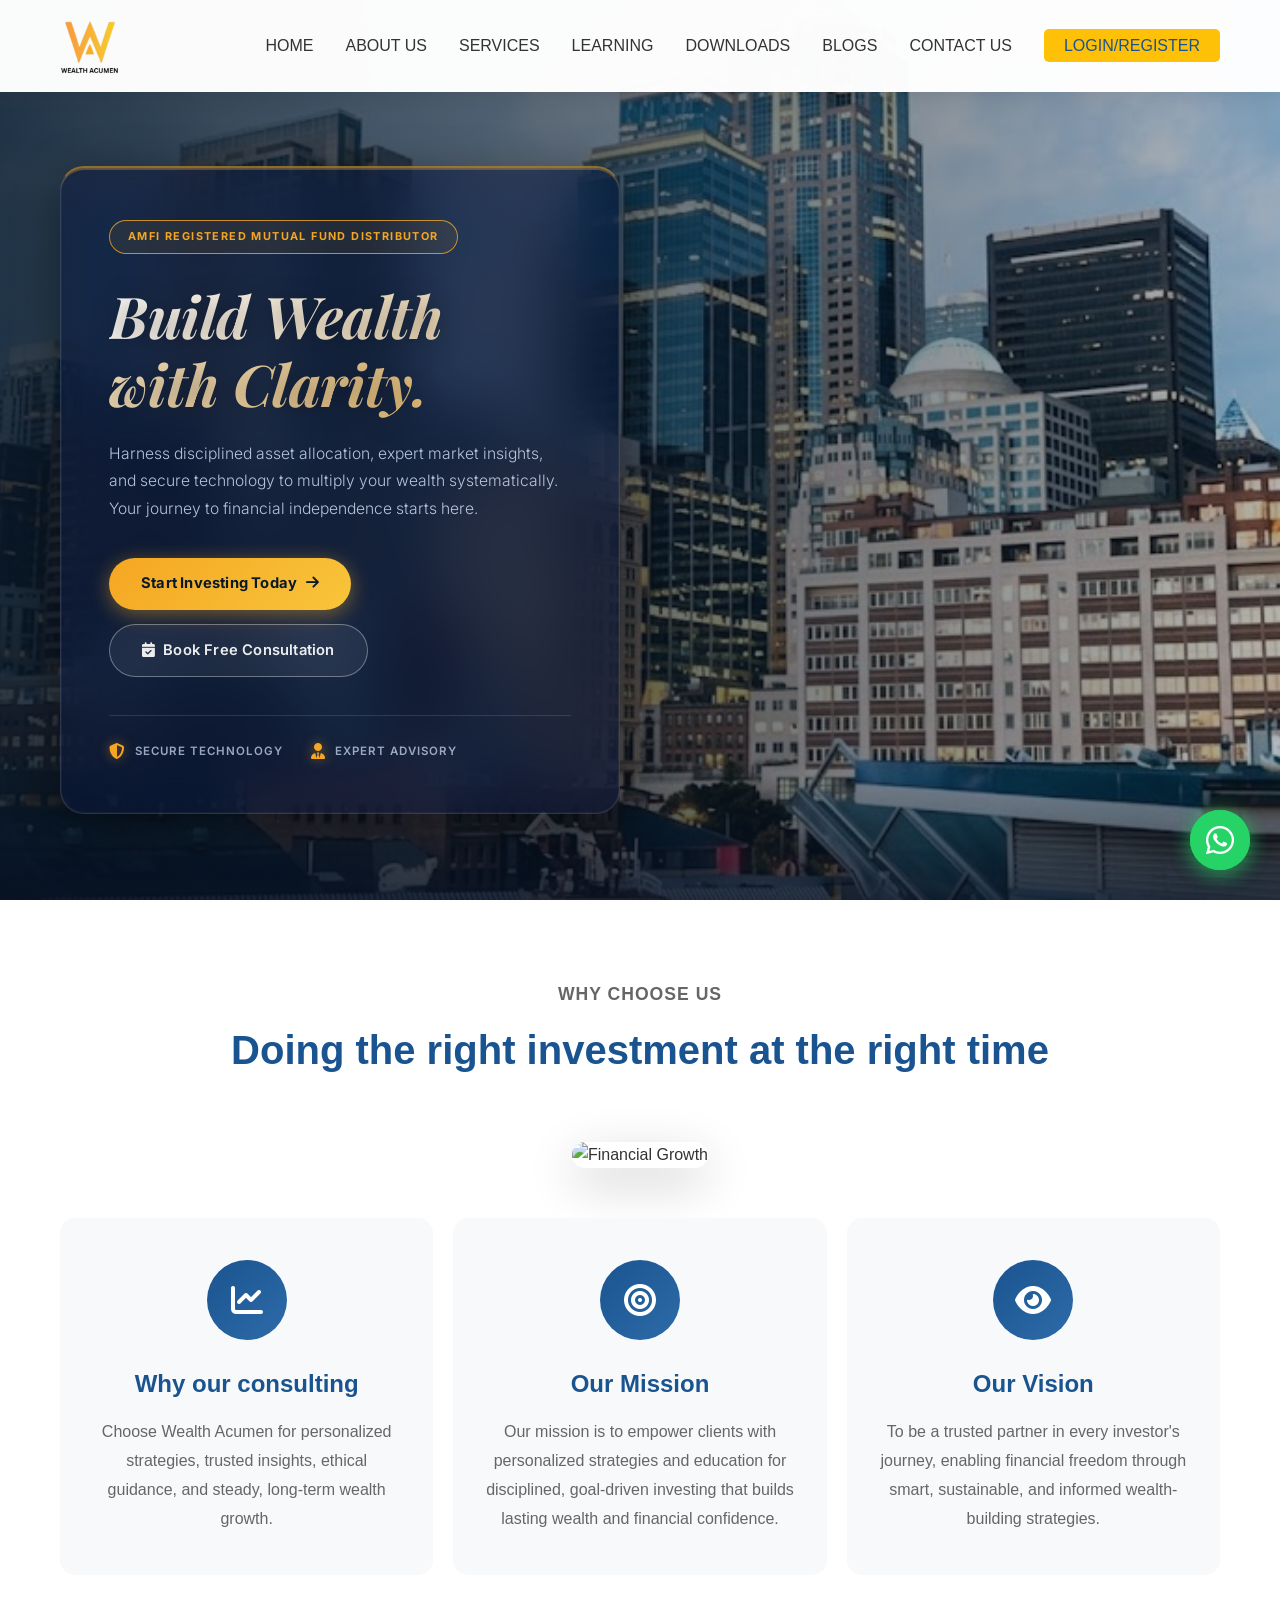
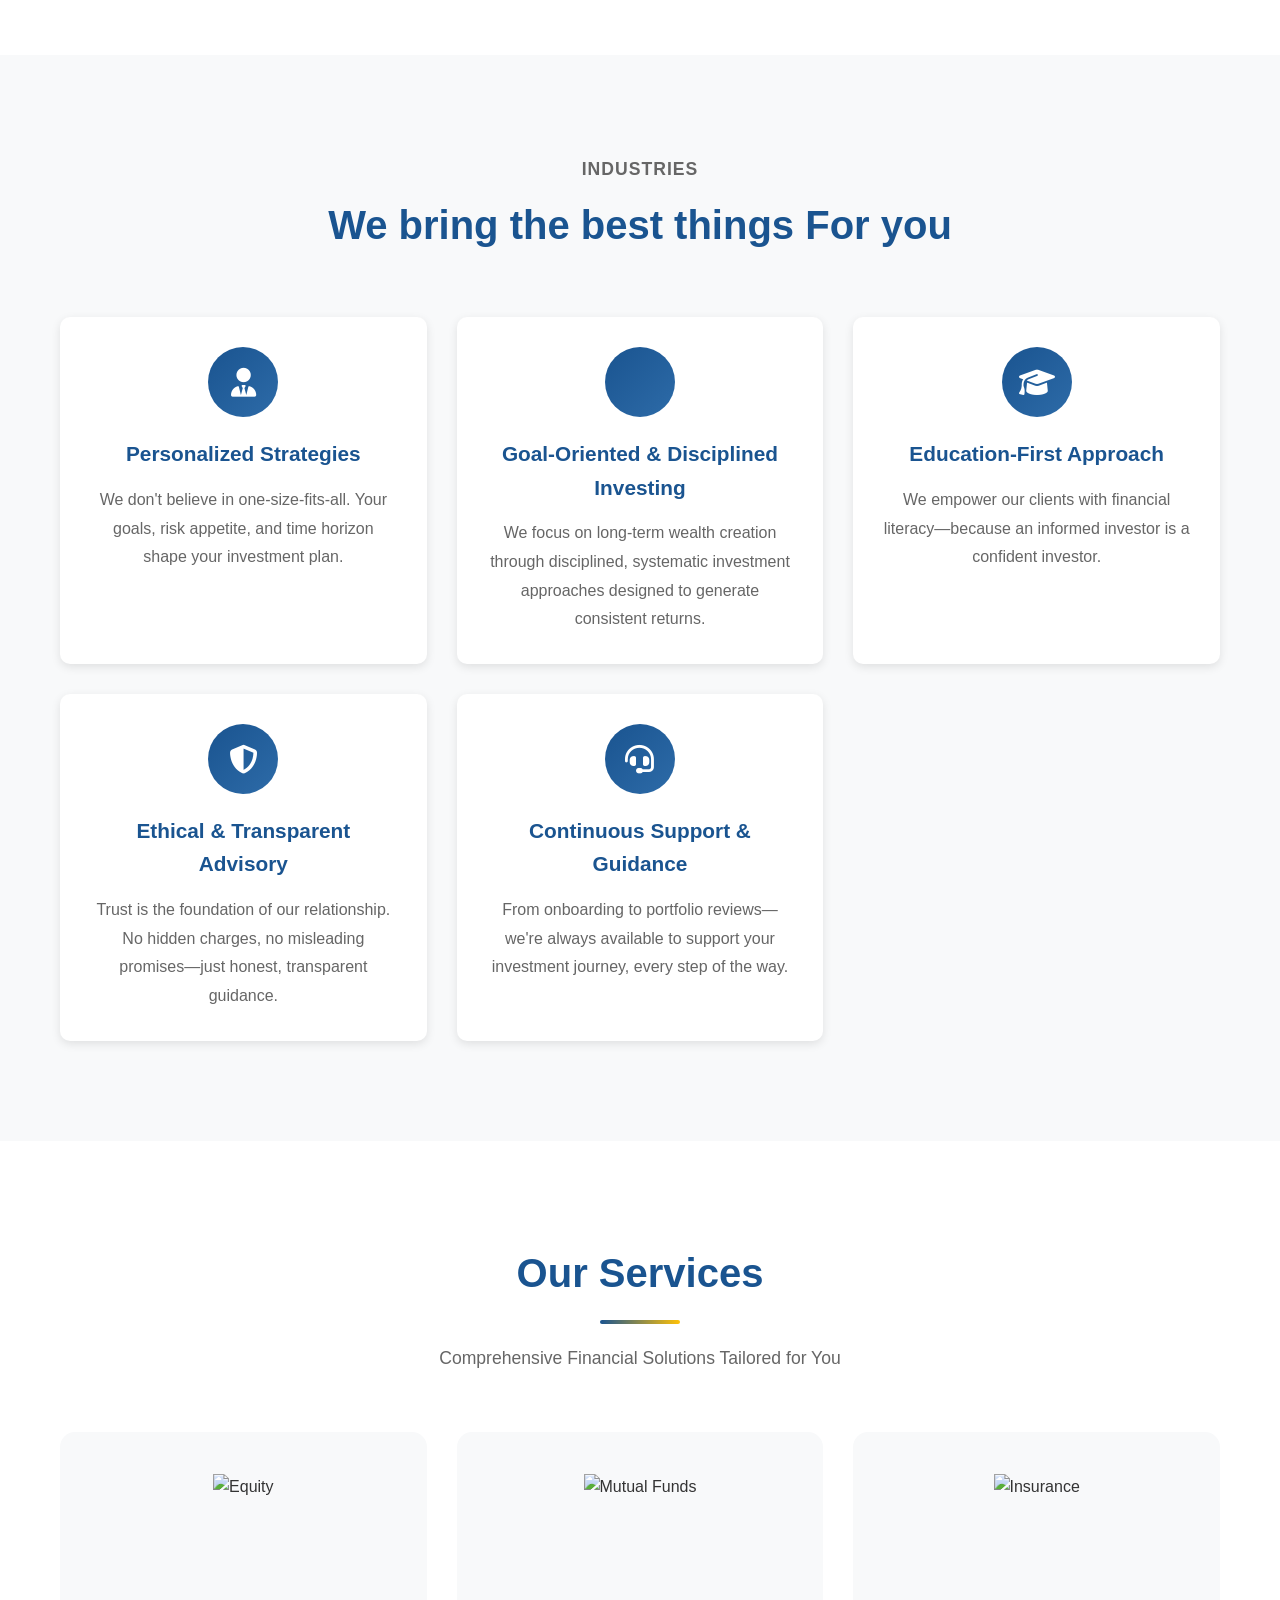
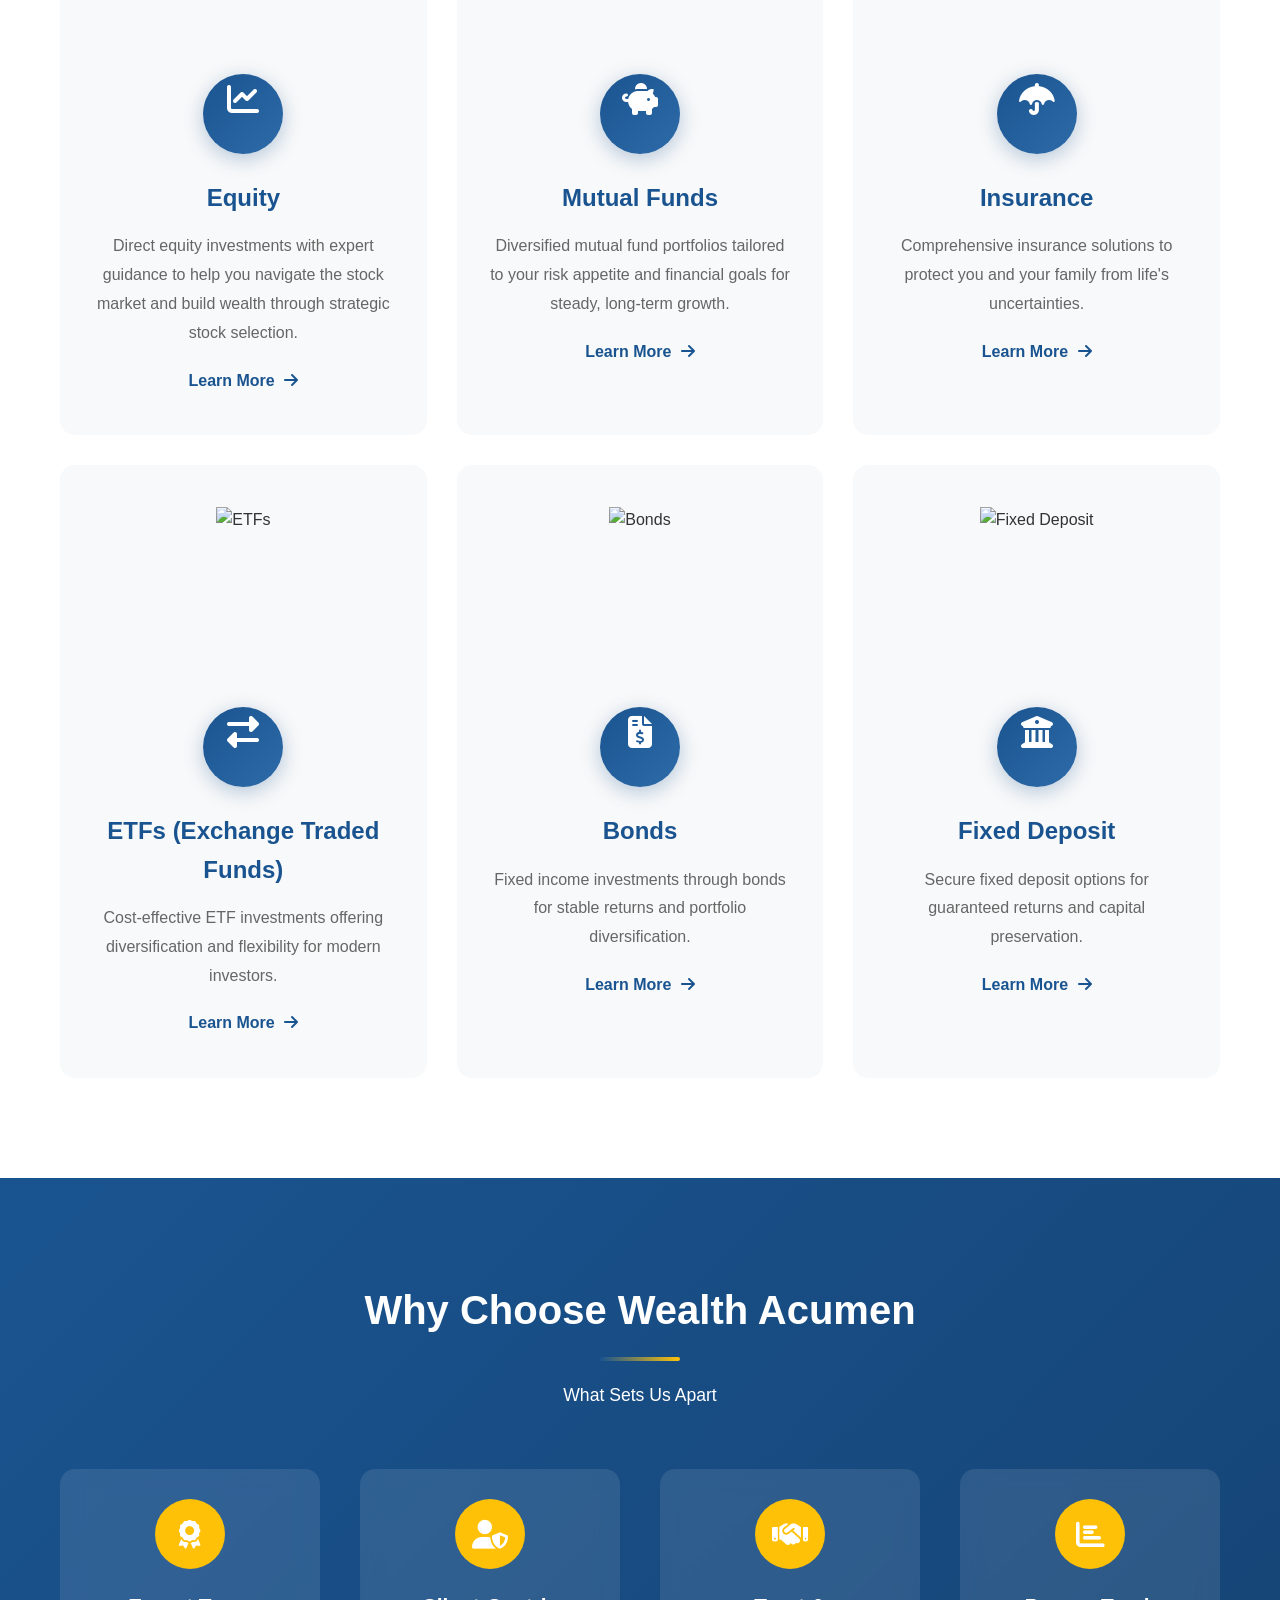
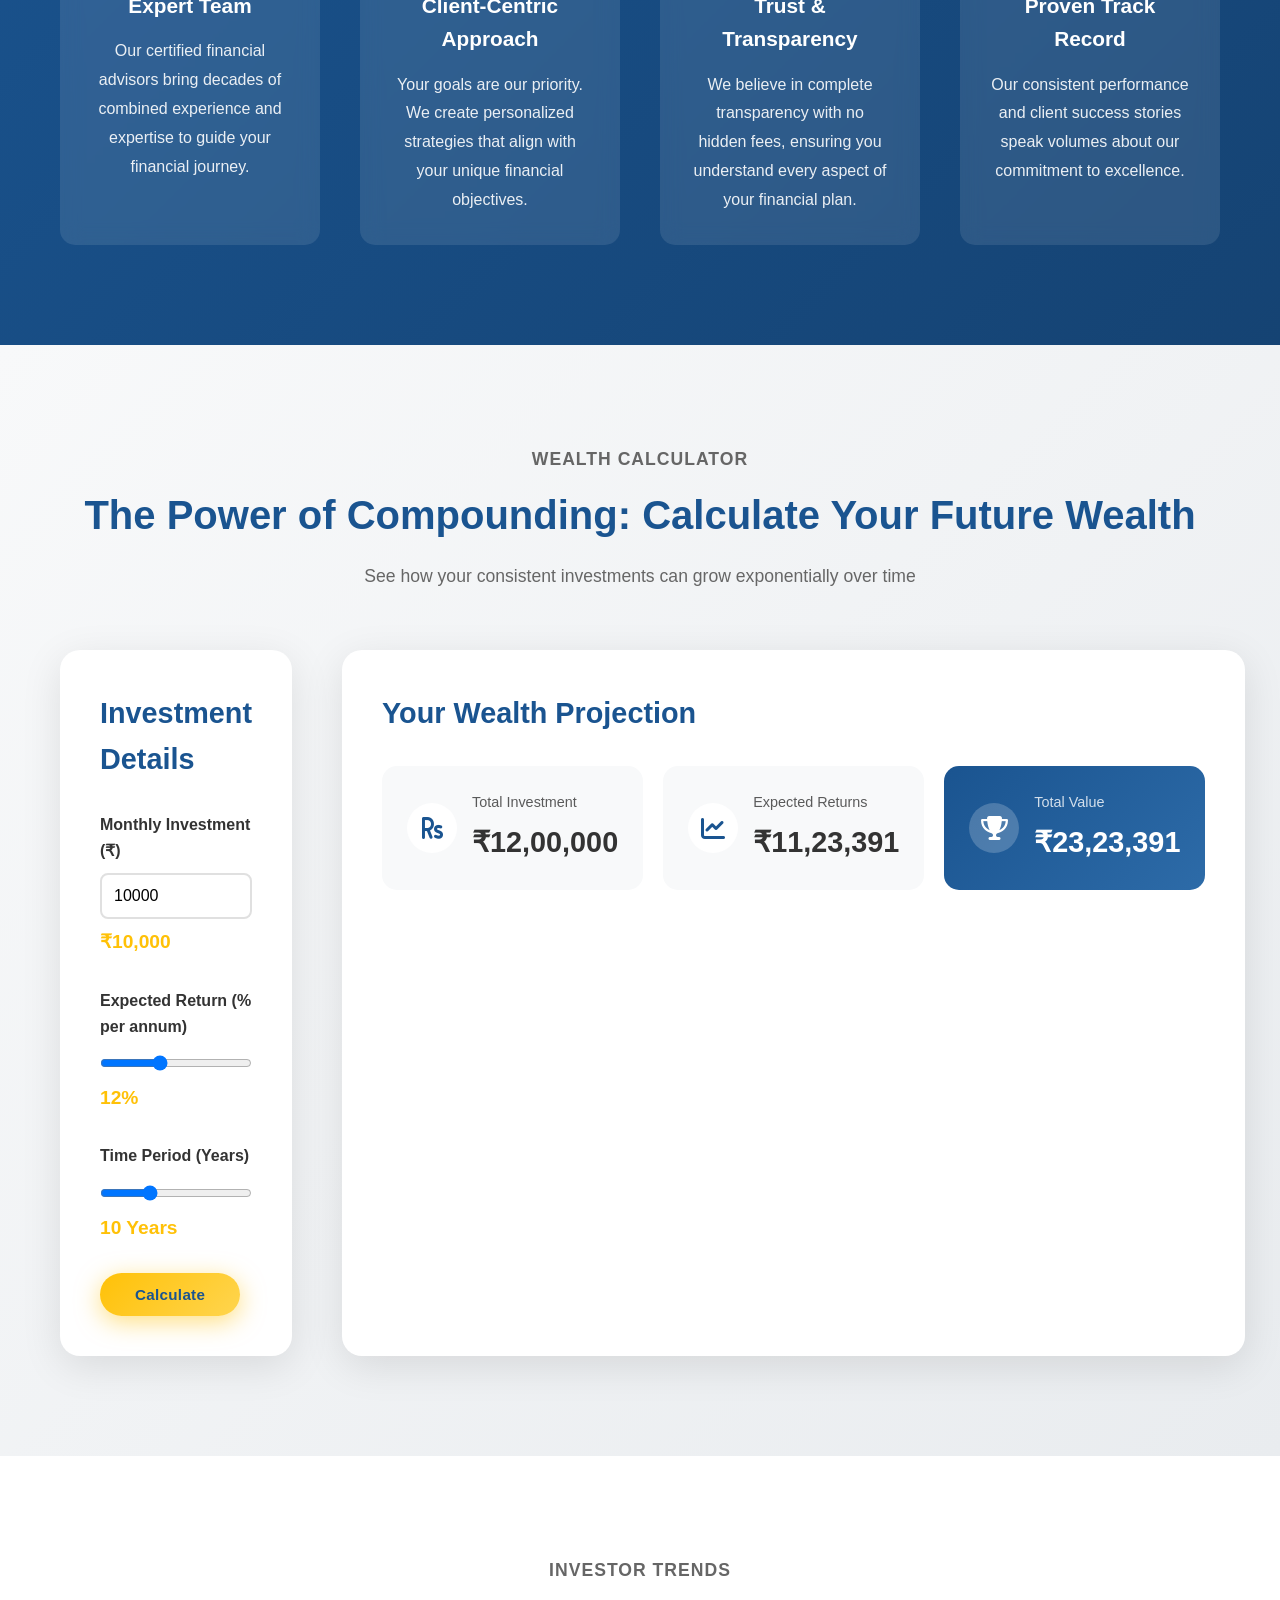
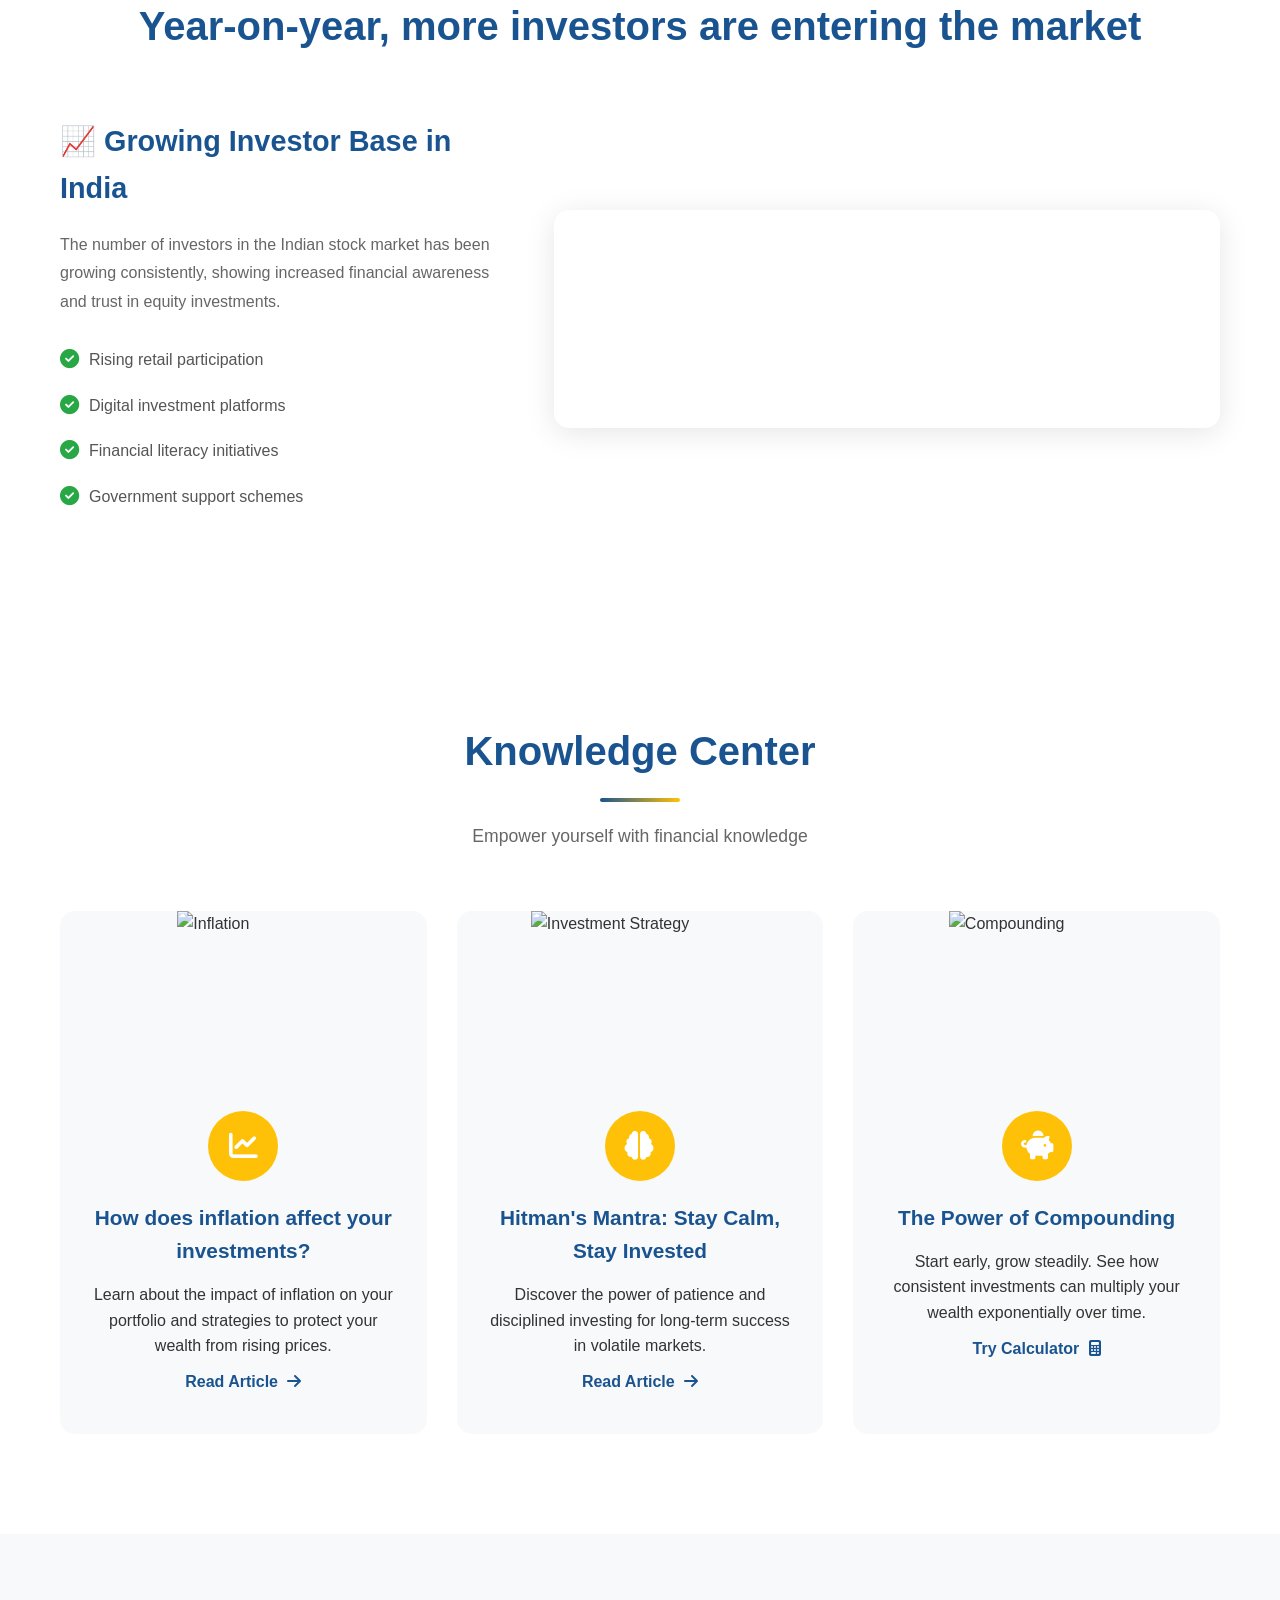
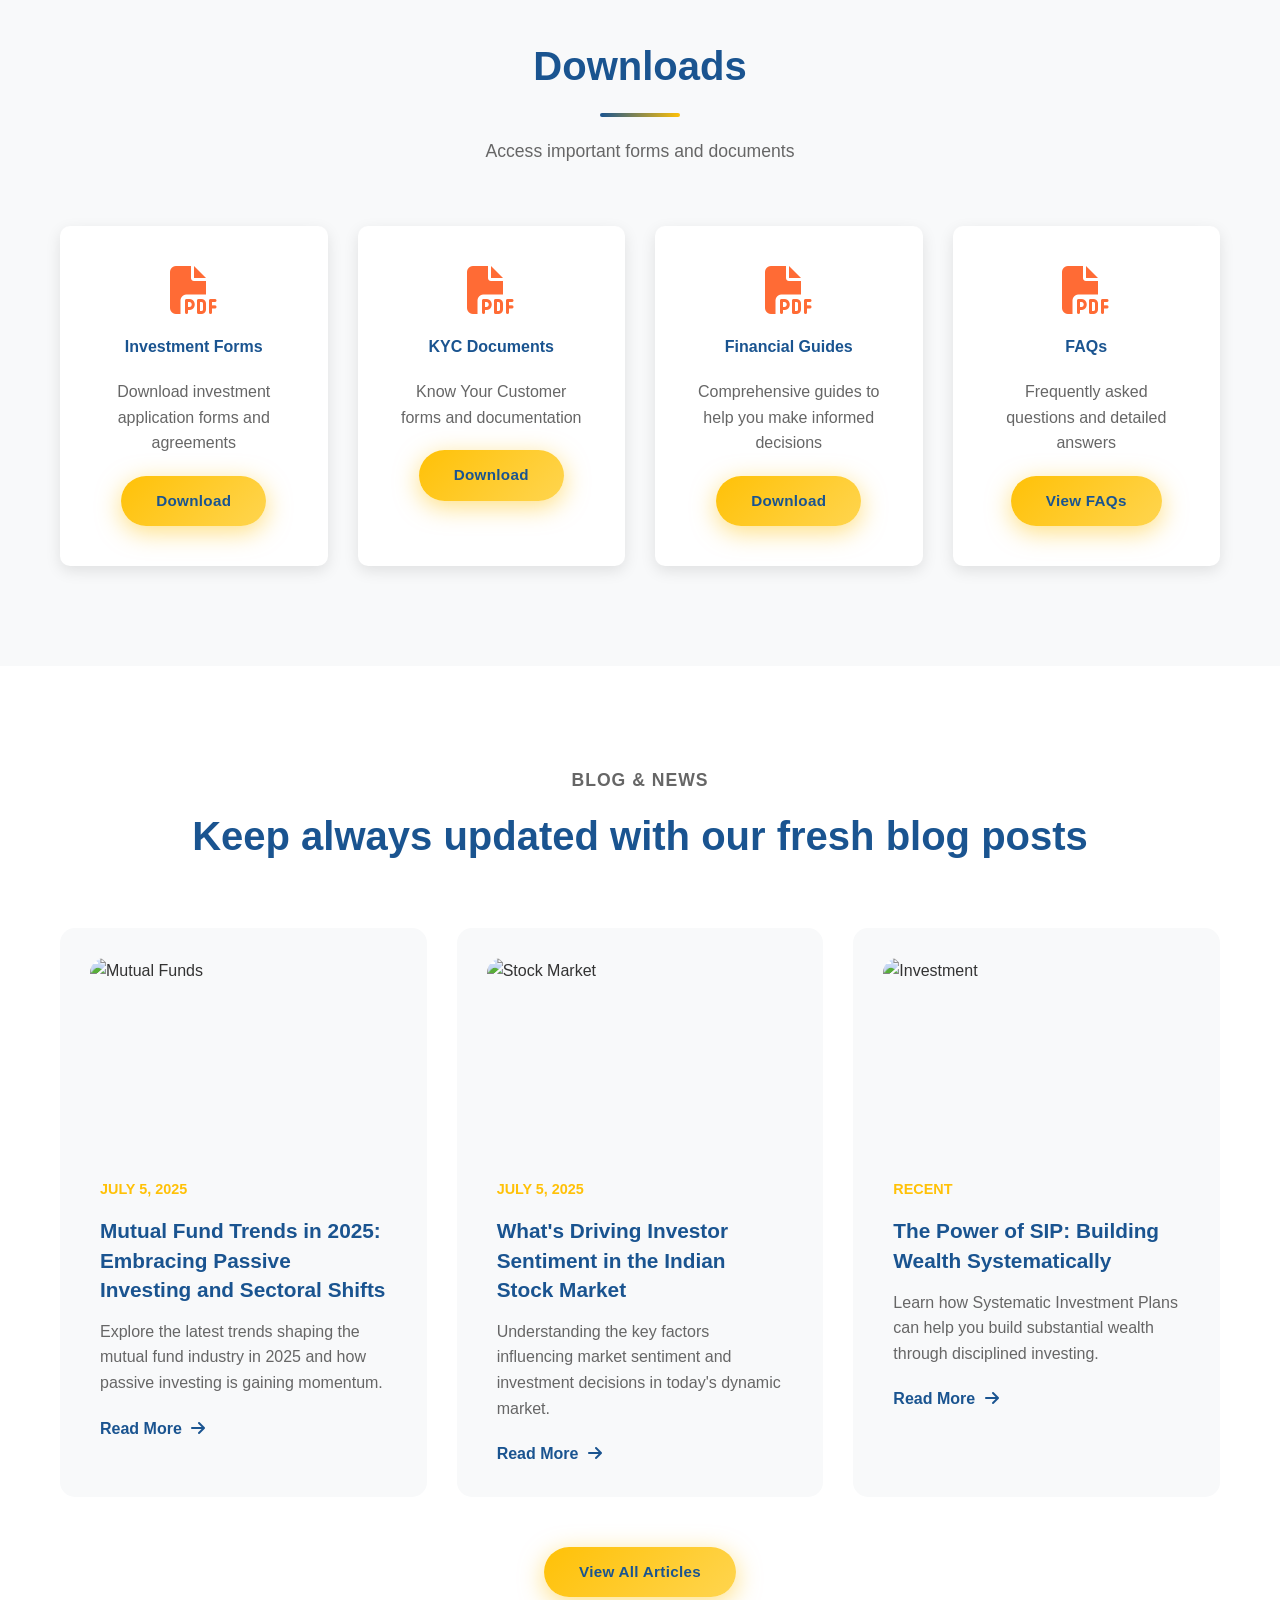
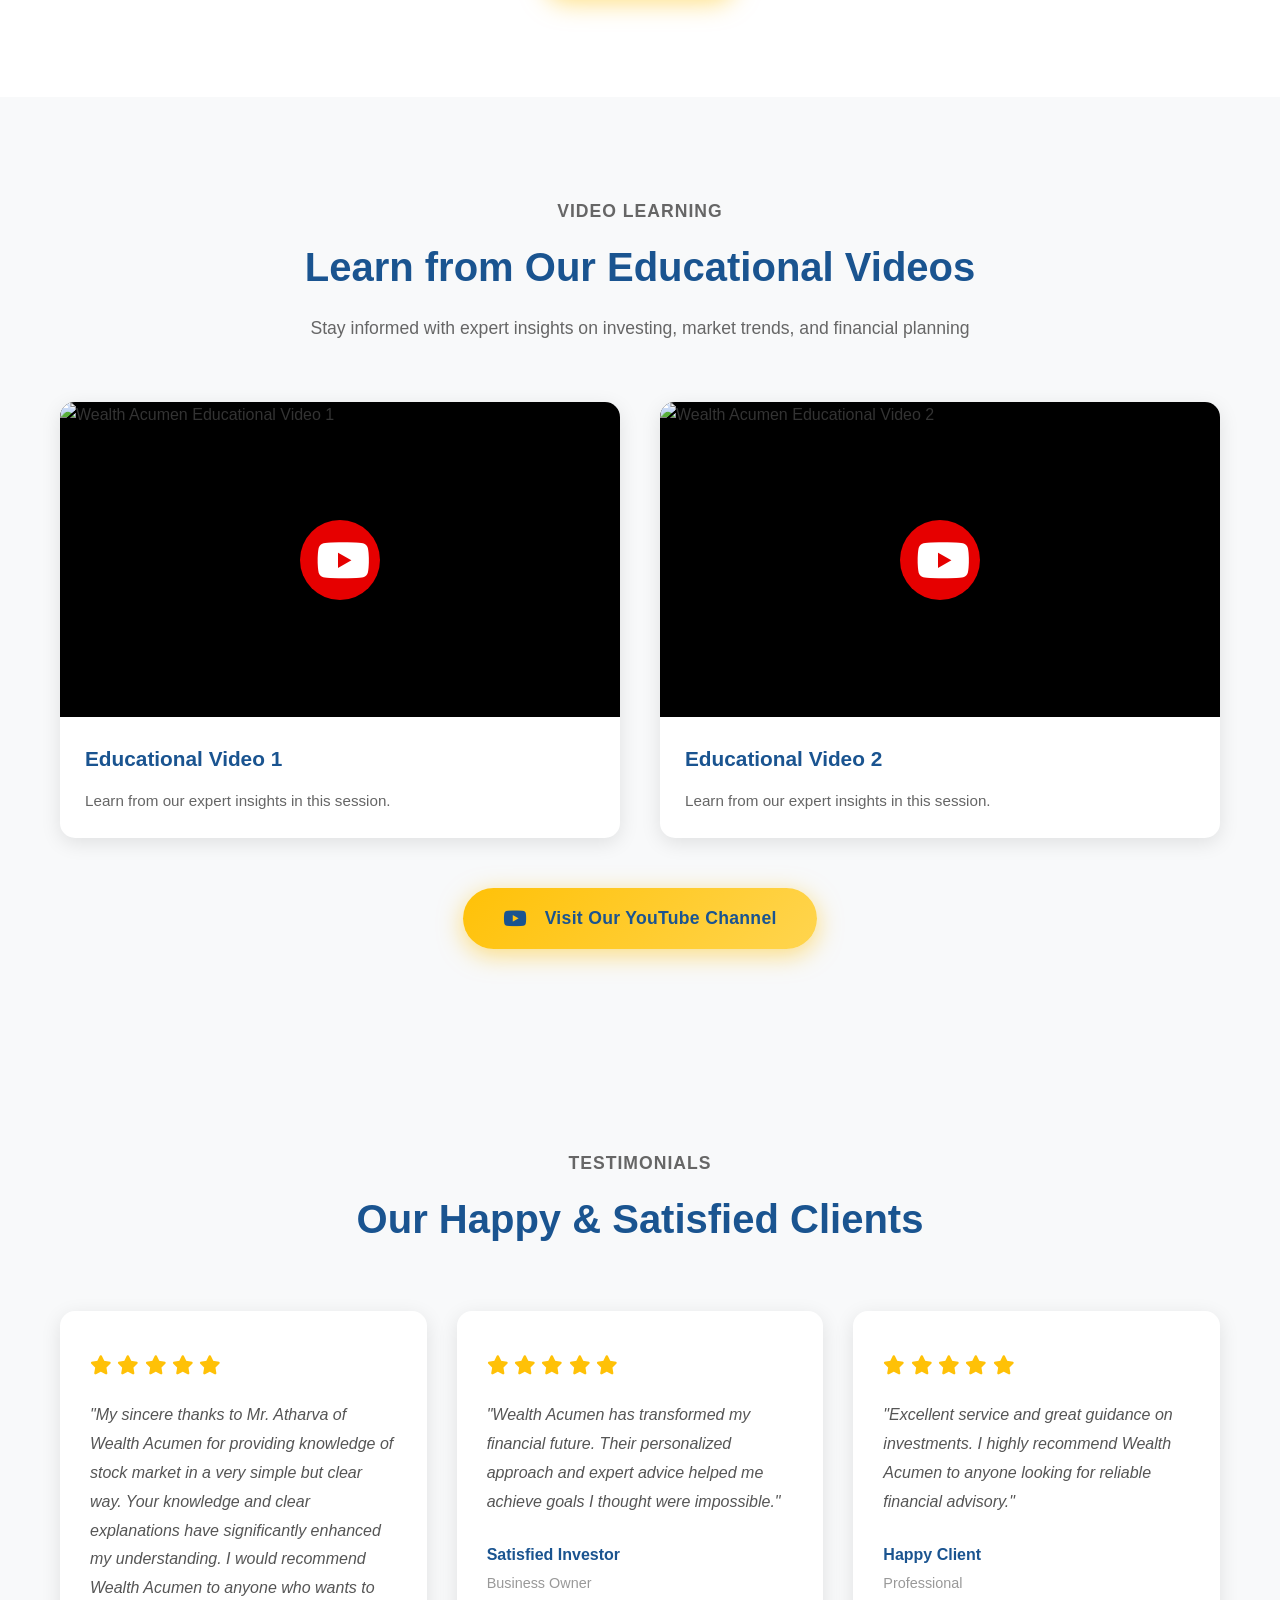
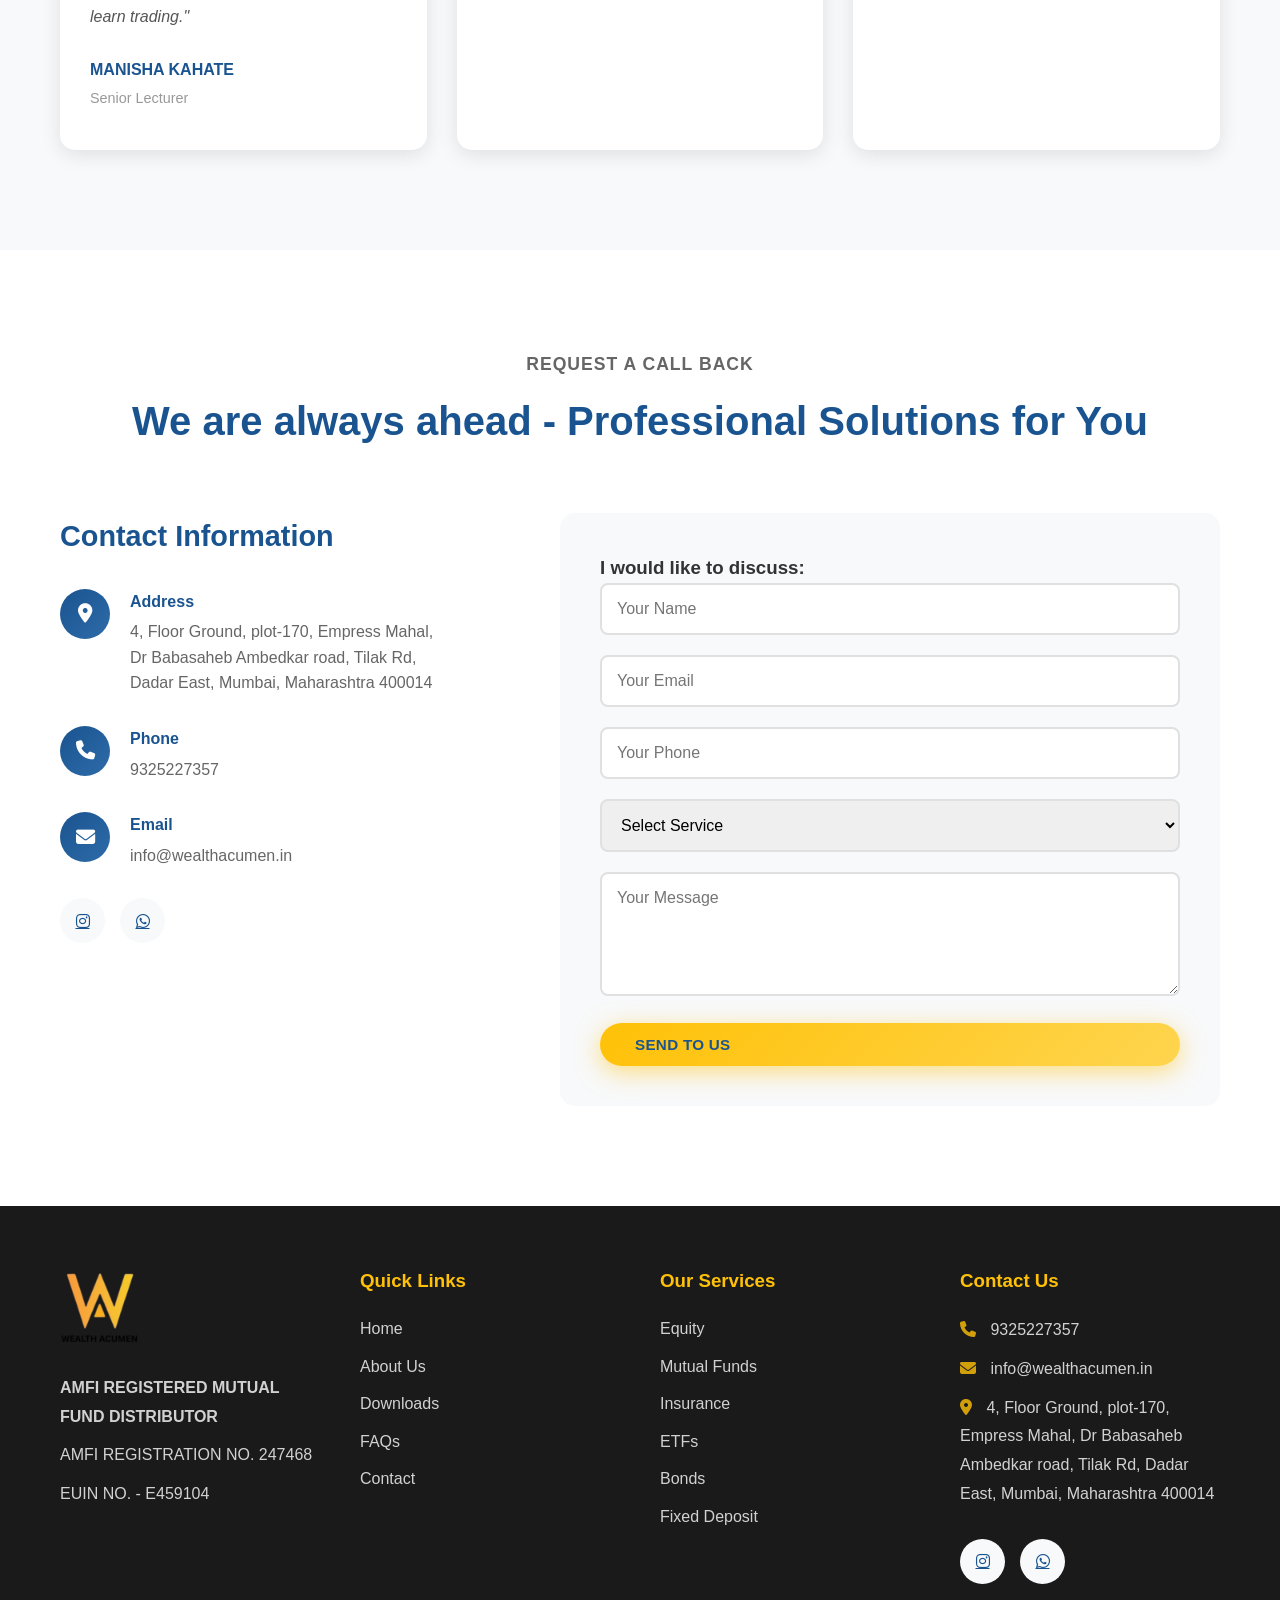
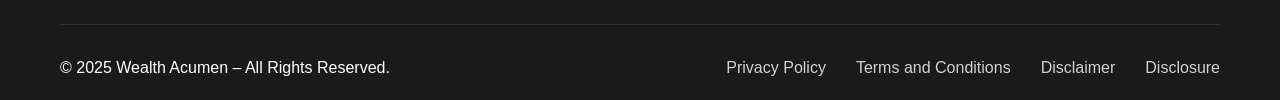
==== commit ebc5520e: "Updated project" ====
--- a/index.html
+++ b/index.html
@@ -5,6 +5,9 @@
     <meta name="viewport" content="width=device-width, initial-scale=1.0">
     <title>Wealth Acumen - Financial Advisory & Wealth Management</title>
     <link rel="stylesheet" href="styles.css">
+    <link rel="preconnect" href="https://fonts.googleapis.com">
+    <link rel="preconnect" href="https://fonts.gstatic.com" crossorigin>
+    <link rel="stylesheet" href="https://fonts.googleapis.com/css2?family=Playfair+Display:ital,wght@0,400;0,700;1,400;1,700&family=Inter:wght@300;400;500;600;700&display=swap">
     <link rel="stylesheet" href="https://cdnjs.cloudflare.com/ajax/libs/font-awesome/6.4.0/css/all.min.css">
     <script src="https://cdn.jsdelivr.net/npm/chart.js@4.4.0/dist/chart.umd.min.js"></script>
 </head>
@@ -36,30 +39,43 @@
     </nav>
 
     <!-- Hero Section -->
+    <!-- WhatsApp Floating Button -->
+    <a href="https://wa.me/1234567890" class="whatsapp-float" target="_blank" aria-label="Chat on WhatsApp">
+        <i class="fab fa-whatsapp"></i>
+    </a>
+
     <section class="hero" id="home">
-        <!-- Layer 0: Deep background image -->
-        <div class="hero-background" id="heroBackground"></div>
-        <!-- Layer 1: Mid-depth blurred overlay -->
-        <div class="hero-mid-layer" id="heroMidLayer"></div>
-        <!-- Layer 2: Foreground vignette / color wash -->
-        <div class="hero-fg-layer" id="heroFgLayer"></div>
-        <div class="hero-particles" id="heroParticles"></div>
+        <div class="hero-background"></div>
+        <div class="hero-overlay"></div>
         <div class="hero-content">
             <div class="container">
-                <div class="hero-text-left" id="heroText">
-                    <div class="amfi-badge fade-in">
+                <div class="hero-glass-card">
+                    <div class="amfi-badge-new">
                         AMFI REGISTERED MUTUAL FUND DISTRIBUTOR
                     </div>
-                    <h1 class="hero-title fade-in-delay">
-                        Build Wealth<br>with <span class="highlight-text">Clarity.</span>
+                    <h1 class="hero-title-new">
+                        <em>Build Wealth<br>with Clarity.</em>
                     </h1>
-                    <p class="hero-tagline fade-in-delay-2">Smart Investing, Simplified.</p>
-                    <p class="hero-description fade-in-delay-2">
+                    <p class="hero-description-new">
                         Harness disciplined asset allocation, expert market insights, and secure technology to multiply your wealth systematically. Your journey to financial independence starts here.
                     </p>
-                    <div class="hero-buttons fade-in-delay-3">
-                        <a href="#contact" class="btn btn-primary">Start Investing Today <i class="fas fa-arrow-right"></i></a>
-                        <a href="#contact" class="btn btn-secondary">Book Free Consultation</a>
+                    <div class="hero-buttons-new">
+                        <a href="#contact" class="btn-yellow">
+                            Start Investing Today <i class="fas fa-arrow-right"></i>
+                        </a>
+                        <a href="#contact" class="btn-outline-new">
+                            <i class="fas fa-calendar-check"></i> Book Free Consultation
+                        </a>
+                    </div>
+                    <div class="hero-trust">
+                        <div class="trust-item">
+                            <i class="fas fa-shield-alt"></i>
+                            <span>SECURE TECHNOLOGY</span>
+                        </div>
+                        <div class="trust-item">
+                            <i class="fas fa-user-tie"></i>
+                            <span>EXPERT ADVISORY</span>
+                        </div>
                     </div>
                 </div>
             </div>
--- a/styles.css
+++ b/styles.css
@@ -123,327 +123,86 @@
     transition: all 0.3s ease;
 }
 
-/* Hero Section */
+/* ================================================
+   HERO SECTION — Glassmorphism Night Skyline
+   ================================================ */
 .hero {
-    height: 1080px;
+    height: 100vh;
+    min-height: 700px;
     position: relative;
     display: flex;
     align-items: center;
     justify-content: flex-start;
-    background-color: #0a1128;
+    background-color: #050d1f;
     overflow: hidden;
-    perspective: 1500px;
-    cursor: none;
-}
-
-/* HD Quality Enhancement */
-.hero-background::before {
+    font-family: 'Inter', 'Segoe UI', sans-serif;
+}
+
+/* Background city-skyline image */
+.hero-background {
+    position: absolute;
+    inset: 0;
+    /* Temporary: dark blue gradient background until hero-image.jpg is added */
+    background: linear-gradient(135deg, #0a1929 0%, #1a2942 50%, #0f1f3a 100%);
+    /* Once you save the city skyline image, uncomment the line below and remove the gradient above */
+    /* background-image: url('hero-image.jpg'); */
+    background-size: cover;
+    background-position: center 30%;
+    background-repeat: no-repeat;
+    z-index: 0;
+}
+
+@keyframes heroBgDrift {
+    from { transform: scale(1.04) translateX(0); }
+    to   { transform: scale(1.08) translateX(-12px); }
+}
+
+/* Dark navy gradient overlay */
+.hero-overlay {
+    position: absolute;
+    inset: 0;
+    background: linear-gradient(
+        105deg,
+        rgba(5, 13, 31, 0.92) 0%,
+        rgba(8, 20, 55, 0.75) 50%,
+        rgba(5, 13, 31, 0.35) 100%
+    );
+    z-index: 1;
+}
+
+/* Subtle bottom fade into page body */
+.hero-overlay::after {
     content: '';
     position: absolute;
-    top: 0;
+    bottom: 0;
     left: 0;
     right: 0;
-    bottom: 0;
-    background: none;
-    z-index: 1;
-    mix-blend-mode: normal;
-}
-
-
-/* Custom cursor for hero section */
-.hero-cursor {
-    position: fixed;
-    width: 30px;
-    height: 30px;
-    border: 2px solid #FFC107;
-    border-radius: 50%;
-    pointer-events: none;
-    z-index: 9999;
-    transition: transform 0.15s ease;
-    box-shadow: 0 0 20px rgba(255, 193, 7, 0.5);
-}
-
-.hero-cursor::before {
-    content: '';
-    position: absolute;
-    top: 50%;
-    left: 50%;
-    transform: translate(-50%, -50%);
-    width: 6px;
-    height: 6px;
-    background: #FFC107;
-    border-radius: 50%;
-}
-
-/* 3D Parallax Background Layer */
-.hero-background {
-    position: absolute;
-    top: -8%;
-    left: -8%;
-    width: 116%;
-    height: 116%;
-    background-image: url('.sixth/skills/finance_sip_option4.jpg');
-    background-size: cover;
-    background-position: center center;
-    background-repeat: no-repeat;
-
-    transform-style: preserve-3d;
-    transition: transform 0.1s ease-out;
-    backface-visibility: hidden;
-    will-change: transform, filter;
-    /* Darkened hero image */
-    filter: contrast(1.15) brightness(0.85) saturate(1.15);
-}
-
-@keyframes heroZoom {
-    0%   { transform: scale(1); }
-    100% { transform: scale(1.04); }
-}
-
-/* Mid-depth parallax layer: subtle blurred version of the image */
-.hero-mid-layer {
-    position: absolute;
-    top: -8%;
-    left: -8%;
-    width: 116%;
-    height: 116%;
-    background-image: url('.sixth/skills/finance_sip_option4.jpg');
-    background-size: cover;
-    background-position: center center;
-    background-repeat: no-repeat;
-    filter: blur(18px) brightness(0.52) saturate(1.45);
-    opacity: 0.4;
-    will-change: transform;
-    pointer-events: none;
-    z-index: 0;
-}
-
-/* Foreground vignette layer that shifts the most */
-.hero-fg-layer {
-    position: absolute;
-    inset: 0;
-    background: none;
-    will-change: transform;
-    pointer-events: none;
-    z-index: 1;
-}
-
-
-/* Animated gradient overlays for depth */
-.hero::before {
-    content: '';
-    position: absolute;
-    top: 0;
-    left: 0;
-    right: 0;
-    bottom: 0;
-    background: none;
-    z-index: 1;
-    animation: none;
-}
-
-@keyframes gradientShift {
-    0% { opacity: 1; }
-    100% { opacity: 0.95; }
-}
-
-.hero::after {
-    content: '';
-    position: absolute;
-    top: 0;
-    left: 0;
-    right: 0;
-    bottom: 0;
-    background: none;
-    z-index: 1;
-    animation: none;
-}
-
-@keyframes radialPulse {
-    0% { transform: scale(1); opacity: 0.9; }
-    100% { transform: scale(1.03); opacity: 0.75; }
-}
-
-
-/* Floating particles effect */
-.hero-particles {
-    position: absolute;
-    width: 100%;
-    height: 100%;
-    top: 0;
-    left: 0;
-    z-index: 1;
-    pointer-events: none;
-}
-
-.particle {
-    position: absolute;
-    width: 4px;
-    height: 4px;
-    background: rgba(255, 193, 7, 0.6);
-    border-radius: 50%;
-    animation: float 15s infinite ease-in-out;
-    box-shadow: 0 0 10px rgba(255, 193, 7, 0.8);
-}
-
-@keyframes float {
-    0%, 100% {
-        transform: translateY(0) translateX(0) scale(1);
-        opacity: 0;
-    }
-    10% {
-        opacity: 1;
-    }
-    90% {
-        opacity: 1;
-    }
-    100% {
-        transform: translateY(-100vh) translateX(50px) scale(0.5);
-        opacity: 0;
-    }
-}
-
-.hero-overlay {
-    display: none;
+    height: 120px;
+    background: linear-gradient(to bottom, transparent, rgba(5, 13, 31, 0.6));
 }
 
 .hero-content {
     position: relative;
     z-index: 2;
     width: 100%;
-    animation: fadeInUp 1s ease-out;
-    transform-style: preserve-3d;
-}
-
-.hero-text-left {
-    max-width: 600px;
-    text-align: left;
-    color: white;
-    padding-left: 0;
-    transform: translateZ(80px);
-    animation: heroContentFloat 4s ease-in-out infinite alternate;
-}
-
-@keyframes heroContentFloat {
-    0% {
-        transform: translateZ(80px) translateY(0);
-    }
-    100% {
-        transform: translateZ(80px) translateY(-10px);
-    }
-}
-
-.amfi-badge {
-    display: inline-block;
-    padding: 8px 20px;
-    background: rgba(255, 193, 7, 0.15);
-    border: 2px solid #FFC107;
-    border-radius: 50px;
-    color: #FFC107;
-    font-size: 0.7rem;
-    font-weight: 700;
-    letter-spacing: 1.2px;
-    margin-bottom: 20px;
-    text-transform: uppercase;
-    animation: badgePulse 2s ease-in-out infinite;
-    backdrop-filter: blur(10px);
-    box-shadow: 0 4px 15px rgba(255, 193, 7, 0.3);
-}
-
-@keyframes badgePulse {
-    0%, 100% {
-        transform: scale(1);
-        box-shadow: 0 4px 15px rgba(255, 193, 7, 0.3);
-    }
-    50% {
-        transform: scale(1.05);
-        box-shadow: 0 6px 20px rgba(255, 193, 7, 0.5);
-    }
-}
-
-.hero-title {
-    font-size: 4.5rem;
-    font-weight: 900;
-    margin-bottom: 15px;
-    line-height: 1.1;
-    letter-spacing: -1.5px;
-    background-image: url('.sixth/skills/hero-image.png');
-    background-size: cover;
-    background-position: center center;
-    background-attachment: fixed;
-    -webkit-background-clip: text;
-    background-clip: text;
-    -webkit-text-fill-color: transparent;
-    color: transparent;
-    text-transform: uppercase;
-    animation: titleGlow 3s ease-in-out infinite alternate;
-}
-
-@keyframes titleGlow {
-    0% {
-        filter: drop-shadow(0 0 10px rgba(255, 193, 7, 0.2));
-    }
-    100% {
-        filter: drop-shadow(0 0 20px rgba(255, 193, 7, 0.5));
-    }
-}
-
-.highlight-text {
-    color: #FFC107;
-    font-style: italic;
-    position: relative;
-    display: inline-block;
-    animation: highlightShine 4s ease-in-out infinite;
-}
-
-@keyframes highlightShine {
-    0%, 100% {
-        filter: brightness(1);
-        transform: scale(1);
-    }
-    50% {
-        filter: brightness(1.2);
-        transform: scale(1.02);
-    }
-}
-
-.hero-tagline {
-    display: inline-block;
-    padding: 8px 20px;
-    background: #FFC107;
-    color: #1a5490;
-    font-size: 1.05rem;
-    font-weight: 700;
-    border-radius: 50px;
-    margin-bottom: 18px;
-}
-
-.hero-description {
-    font-size: 0.95rem;
-    margin-bottom: 25px;
-    opacity: 0.95;
-    text-shadow: 2px 2px 8px rgba(0, 0, 0, 0.7);
-    font-weight: 300;
-    line-height: 1.6;
-    max-width: 580px;
-}
-
-.hero-buttons {
-    display: flex;
-    gap: 15px;
-    justify-content: flex-start;
-    flex-wrap: wrap;
-}
-
-@keyframes fadeInUp {
+    padding-top: 80px; /* offset fixed navbar */
+}
+
+/* Staggered entrance for hero content */
+@keyframes heroSlideUp {
     from {
         opacity: 0;
-        transform: translateY(30px);
+        transform: translateY(40px);
     }
     to {
         opacity: 1;
         transform: translateY(0);
     }
+}
+
+@keyframes fadeInUp {
+    from { opacity: 0; transform: translateY(30px); }
+    to   { opacity: 1; transform: translateY(0); }
 }
 
 .btn {
@@ -2081,3 +1840,338 @@
         max-width: 350px;
     }
 }
+
+
+/* ============================================
+   NEW HERO SECTION - FROSTED GLASS DESIGN
+   ============================================ */
+
+/* WhatsApp Floating Button */
+.whatsapp-float {
+    position: fixed;
+    bottom: 30px;
+    right: 30px;
+    width: 60px;
+    height: 60px;
+    background: #25D366;
+    color: white;
+    border-radius: 50%;
+    display: flex;
+    align-items: center;
+    justify-content: center;
+    font-size: 32px;
+    box-shadow: 0 4px 20px rgba(37, 211, 102, 0.4);
+    z-index: 9999;
+    transition: all 0.3s ease;
+    text-decoration: none;
+}
+
+.whatsapp-float:hover {
+    transform: scale(1.1);
+    box-shadow: 0 6px 30px rgba(37, 211, 102, 0.6);
+}
+
+/* Hero Section Reset */
+.hero {
+    height: 100vh;
+    position: relative;
+    display: flex;
+    align-items: center;
+    overflow: hidden;
+    background: #0a1929;
+}
+
+.hero-background {
+    position: absolute;
+    top: 0;
+    left: 0;
+    width: 100%;
+    height: 100%;
+    background-image: url('project 3/hero-image.jpg');
+    background-size: cover;
+    background-position: center;
+    background-repeat: no-repeat;
+}
+
+
+.hero-overlay {
+    position: absolute;
+    top: 0;
+    left: 0;
+    width: 100%;
+    height: 100%;
+    background: linear-gradient(90deg, rgba(10, 25, 41, 0.85) 0%, rgba(10, 25, 41, 0.6) 50%, rgba(10, 25, 41, 0.3) 100%);
+    z-index: 1;
+}
+
+.hero-content {
+    position: relative;
+    z-index: 2;
+    width: 100%;
+}
+
+/* Frosted Glass Card */
+/* ================================================
+   GLASSMORPHISM HERO CARD — Premium Design
+   ================================================ */
+.hero-glass-card {
+    max-width: 560px;
+    background: rgba(12, 22, 55, 0.55);
+    backdrop-filter: blur(28px) saturate(160%);
+    -webkit-backdrop-filter: blur(28px) saturate(160%);
+    border: 1px solid rgba(255, 255, 255, 0.13);
+    border-top: 2px solid rgba(245, 166, 35, 0.55); /* gold top accent */
+    border-radius: 24px;
+    padding: 52px 48px;
+    box-shadow:
+        0 12px 48px rgba(0, 0, 0, 0.45),
+        0 0 0 1px rgba(255, 255, 255, 0.04) inset,
+        0 2px 0 rgba(245, 166, 35, 0.3) inset;
+    animation: heroSlideUp 0.9s cubic-bezier(0.22, 1, 0.36, 1) both;
+    position: relative;
+    overflow: hidden;
+}
+
+/* Subtle inner glow shimmer */
+.hero-glass-card::before {
+    content: '';
+    position: absolute;
+    top: -60%;
+    left: -30%;
+    width: 80%;
+    height: 70%;
+    background: radial-gradient(
+        ellipse at center,
+        rgba(245, 166, 35, 0.06) 0%,
+        transparent 70%
+    );
+    pointer-events: none;
+    border-radius: 50%;
+}
+
+/* ---- AMFI Badge ---- */
+.amfi-badge-new {
+    display: inline-flex;
+    align-items: center;
+    padding: 7px 18px;
+    border: 1.5px solid rgba(245, 166, 35, 0.8);
+    border-radius: 100px;
+    color: #F5A623;
+    font-size: 0.68rem;
+    font-weight: 700;
+    letter-spacing: 1.4px;
+    margin-bottom: 28px;
+    text-transform: uppercase;
+    background: rgba(245, 166, 35, 0.08);
+    font-family: 'Inter', sans-serif;
+    animation: heroSlideUp 0.9s 0.15s cubic-bezier(0.22, 1, 0.36, 1) both;
+    transition: background 0.3s ease, box-shadow 0.3s ease;
+}
+
+.amfi-badge-new:hover {
+    background: rgba(245, 166, 35, 0.15);
+    box-shadow: 0 0 18px rgba(245, 166, 35, 0.25);
+}
+
+/* ---- Hero Heading ---- */
+.hero-title-new {
+    font-family: 'Playfair Display', Georgia, serif;
+    font-size: 3.6rem;
+    font-weight: 400;
+    font-style: italic;
+    line-height: 1.18;
+    color: #ffffff;
+    margin-bottom: 22px;
+    letter-spacing: -0.5px;
+    text-shadow: 0 2px 24px rgba(0, 0, 0, 0.35);
+    animation: heroSlideUp 0.9s 0.25s cubic-bezier(0.22, 1, 0.36, 1) both;
+}
+
+.hero-title-new em {
+    font-style: italic;
+    font-weight: 700;
+    color: #ffffff;
+    background: linear-gradient(135deg, #ffffff 0%, rgba(245, 200, 120, 0.9) 100%);
+    -webkit-background-clip: text;
+    -webkit-text-fill-color: transparent;
+    background-clip: text;
+}
+
+/* ---- Hero Description ---- */
+.hero-description-new {
+    font-family: 'Inter', sans-serif;
+    font-size: 0.98rem;
+    line-height: 1.75;
+    color: rgba(220, 230, 255, 0.82);
+    margin-bottom: 36px;
+    font-weight: 300;
+    animation: heroSlideUp 0.9s 0.35s cubic-bezier(0.22, 1, 0.36, 1) both;
+}
+
+/* ---- CTA Buttons ---- */
+.hero-buttons-new {
+    display: flex;
+    gap: 14px;
+    margin-bottom: 38px;
+    flex-wrap: wrap;
+    animation: heroSlideUp 0.9s 0.45s cubic-bezier(0.22, 1, 0.36, 1) both;
+}
+
+/* Yellow / Gold filled CTA */
+.btn-yellow {
+    padding: 14px 32px;
+    background: linear-gradient(135deg, #F5A623 0%, #F8C53A 100%);
+    color: #0a1929;
+    border-radius: 100px;
+    font-family: 'Inter', sans-serif;
+    font-weight: 700;
+    font-size: 0.92rem;
+    text-decoration: none;
+    display: inline-flex;
+    align-items: center;
+    gap: 9px;
+    border: none;
+    cursor: pointer;
+    transition: all 0.3s cubic-bezier(0.34, 1.56, 0.64, 1);
+    box-shadow: 0 4px 20px rgba(245, 166, 35, 0.45);
+    letter-spacing: 0.2px;
+}
+
+.btn-yellow:hover {
+    background: linear-gradient(135deg, #F8C53A 0%, #FFD966 100%);
+    transform: translateY(-3px) scale(1.03);
+    box-shadow: 0 10px 32px rgba(245, 166, 35, 0.6);
+    color: #0a1929;
+}
+
+.btn-yellow i {
+    transition: transform 0.3s ease;
+}
+
+.btn-yellow:hover i {
+    transform: translateX(4px);
+}
+
+/* Dark outlined CTA */
+.btn-outline-new {
+    padding: 14px 32px;
+    background: rgba(255, 255, 255, 0.06);
+    color: rgba(255, 255, 255, 0.92);
+    border: 1.5px solid rgba(255, 255, 255, 0.35);
+    border-radius: 100px;
+    font-family: 'Inter', sans-serif;
+    font-weight: 600;
+    font-size: 0.92rem;
+    text-decoration: none;
+    display: inline-flex;
+    align-items: center;
+    gap: 8px;
+    cursor: pointer;
+    transition: all 0.3s cubic-bezier(0.34, 1.56, 0.64, 1);
+    letter-spacing: 0.2px;
+    backdrop-filter: blur(8px);
+}
+
+.btn-outline-new:hover {
+    background: rgba(255, 255, 255, 0.14);
+    border-color: rgba(255, 255, 255, 0.65);
+    color: #fff;
+    transform: translateY(-3px) scale(1.03);
+    box-shadow: 0 8px 24px rgba(255, 255, 255, 0.1);
+}
+
+/* ---- Trust Badges ---- */
+.hero-trust {
+    display: flex;
+    gap: 28px;
+    padding-top: 26px;
+    border-top: 1px solid rgba(255, 255, 255, 0.12);
+    animation: heroSlideUp 0.9s 0.55s cubic-bezier(0.22, 1, 0.36, 1) both;
+}
+
+.trust-item {
+    display: flex;
+    align-items: center;
+    gap: 9px;
+    color: rgba(200, 215, 240, 0.75);
+    font-family: 'Inter', sans-serif;
+    font-size: 0.72rem;
+    font-weight: 600;
+    letter-spacing: 1px;
+    text-transform: uppercase;
+    transition: color 0.2s ease;
+}
+
+.trust-item:hover {
+    color: rgba(245, 166, 35, 0.95);
+}
+
+.trust-item i {
+    color: #F5A623;
+    font-size: 1rem;
+    flex-shrink: 0;
+    filter: drop-shadow(0 0 6px rgba(245, 166, 35, 0.5));
+}
+
+/* ================================================
+   RESPONSIVE — Hero
+   ================================================ */
+@media (max-width: 968px) {
+    .hero-glass-card {
+        max-width: calc(100% - 40px);
+        padding: 42px 34px;
+        margin: 0 20px;
+    }
+
+    .hero-title-new {
+        font-size: 2.8rem;
+    }
+
+    .whatsapp-float {
+        width: 55px;
+        height: 55px;
+        font-size: 28px;
+        bottom: 20px;
+        right: 20px;
+    }
+}
+
+@media (max-width: 640px) {
+    .hero-glass-card {
+        padding: 36px 26px;
+        border-radius: 20px;
+        margin: 0 16px;
+    }
+
+    .hero-title-new {
+        font-size: 2.1rem;
+    }
+
+    .hero-description-new {
+        font-size: 0.9rem;
+    }
+
+    .hero-buttons-new {
+        flex-direction: column;
+        gap: 12px;
+    }
+
+    .btn-yellow,
+    .btn-outline-new {
+        width: 100%;
+        justify-content: center;
+    }
+
+    .hero-trust {
+        flex-direction: column;
+        gap: 14px;
+    }
+
+    .whatsapp-float {
+        width: 50px;
+        height: 50px;
+        font-size: 24px;
+        bottom: 15px;
+        right: 15px;
+    }
+}
